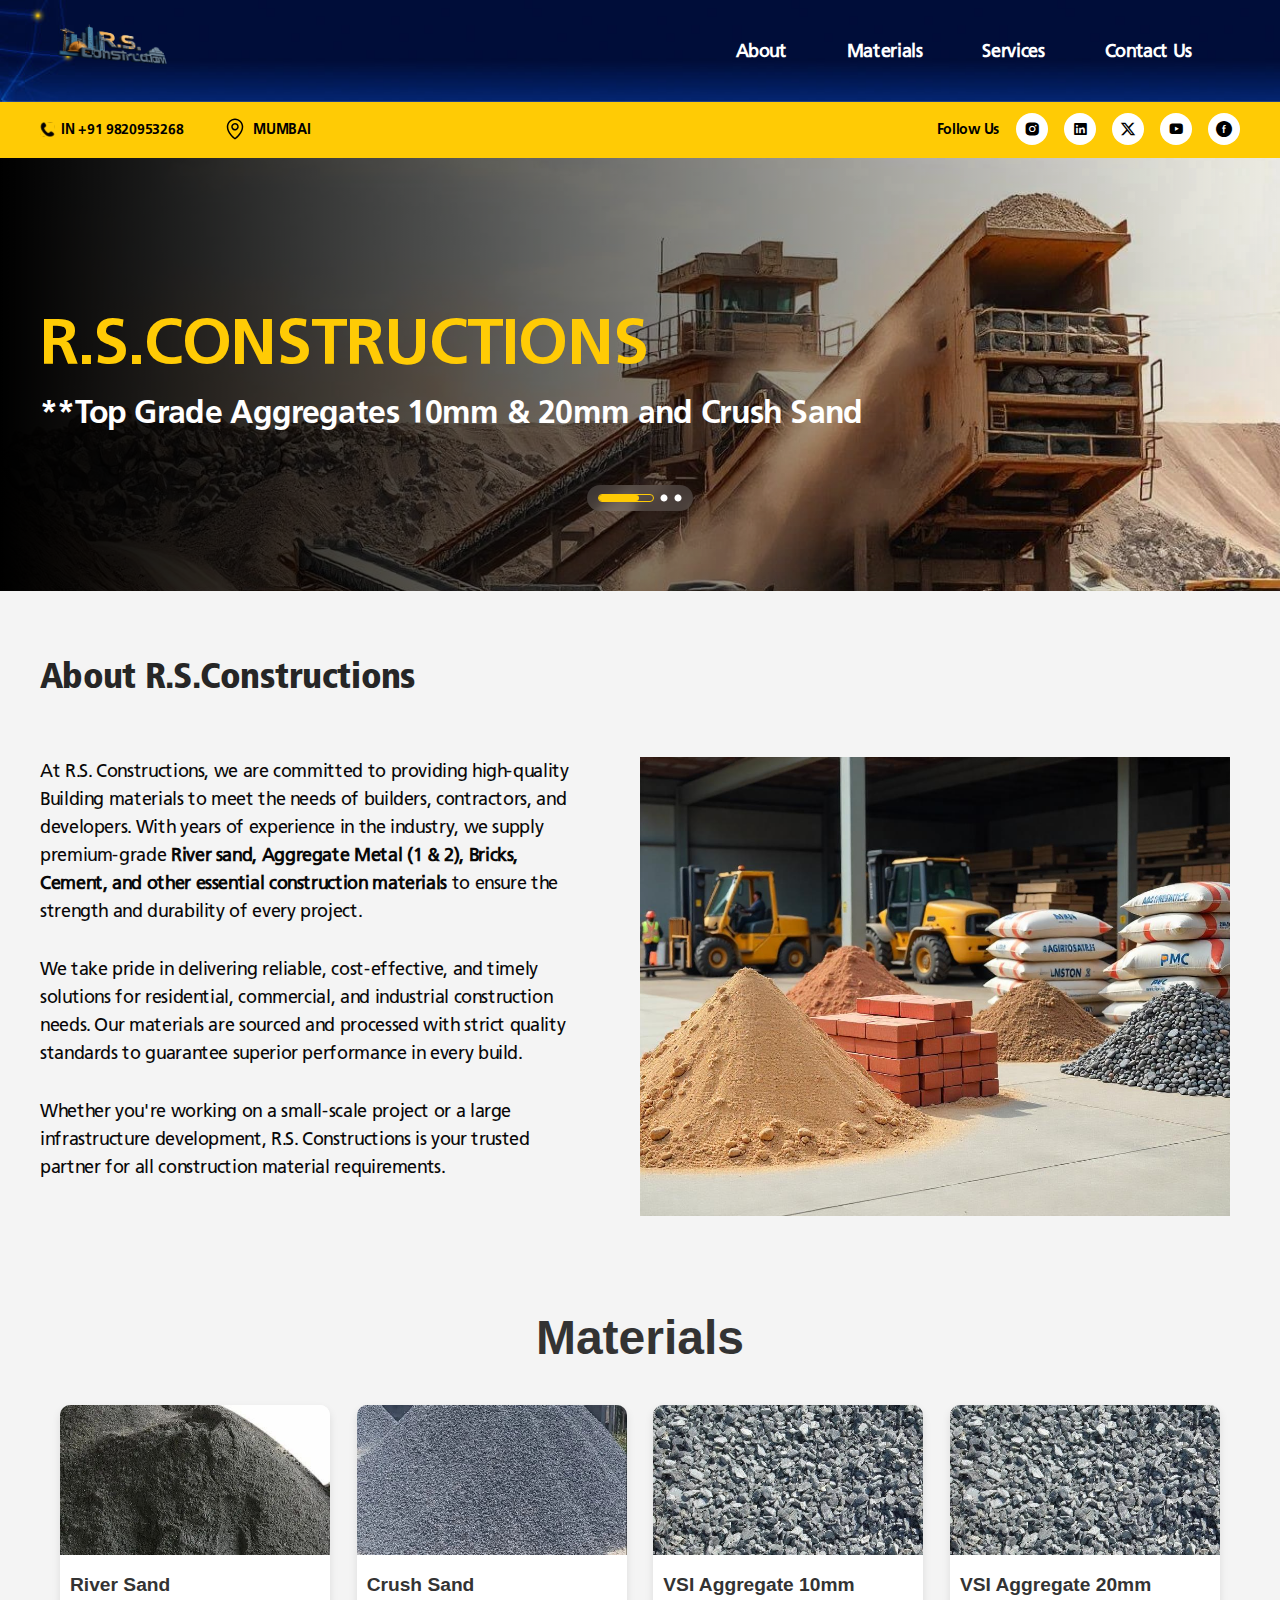
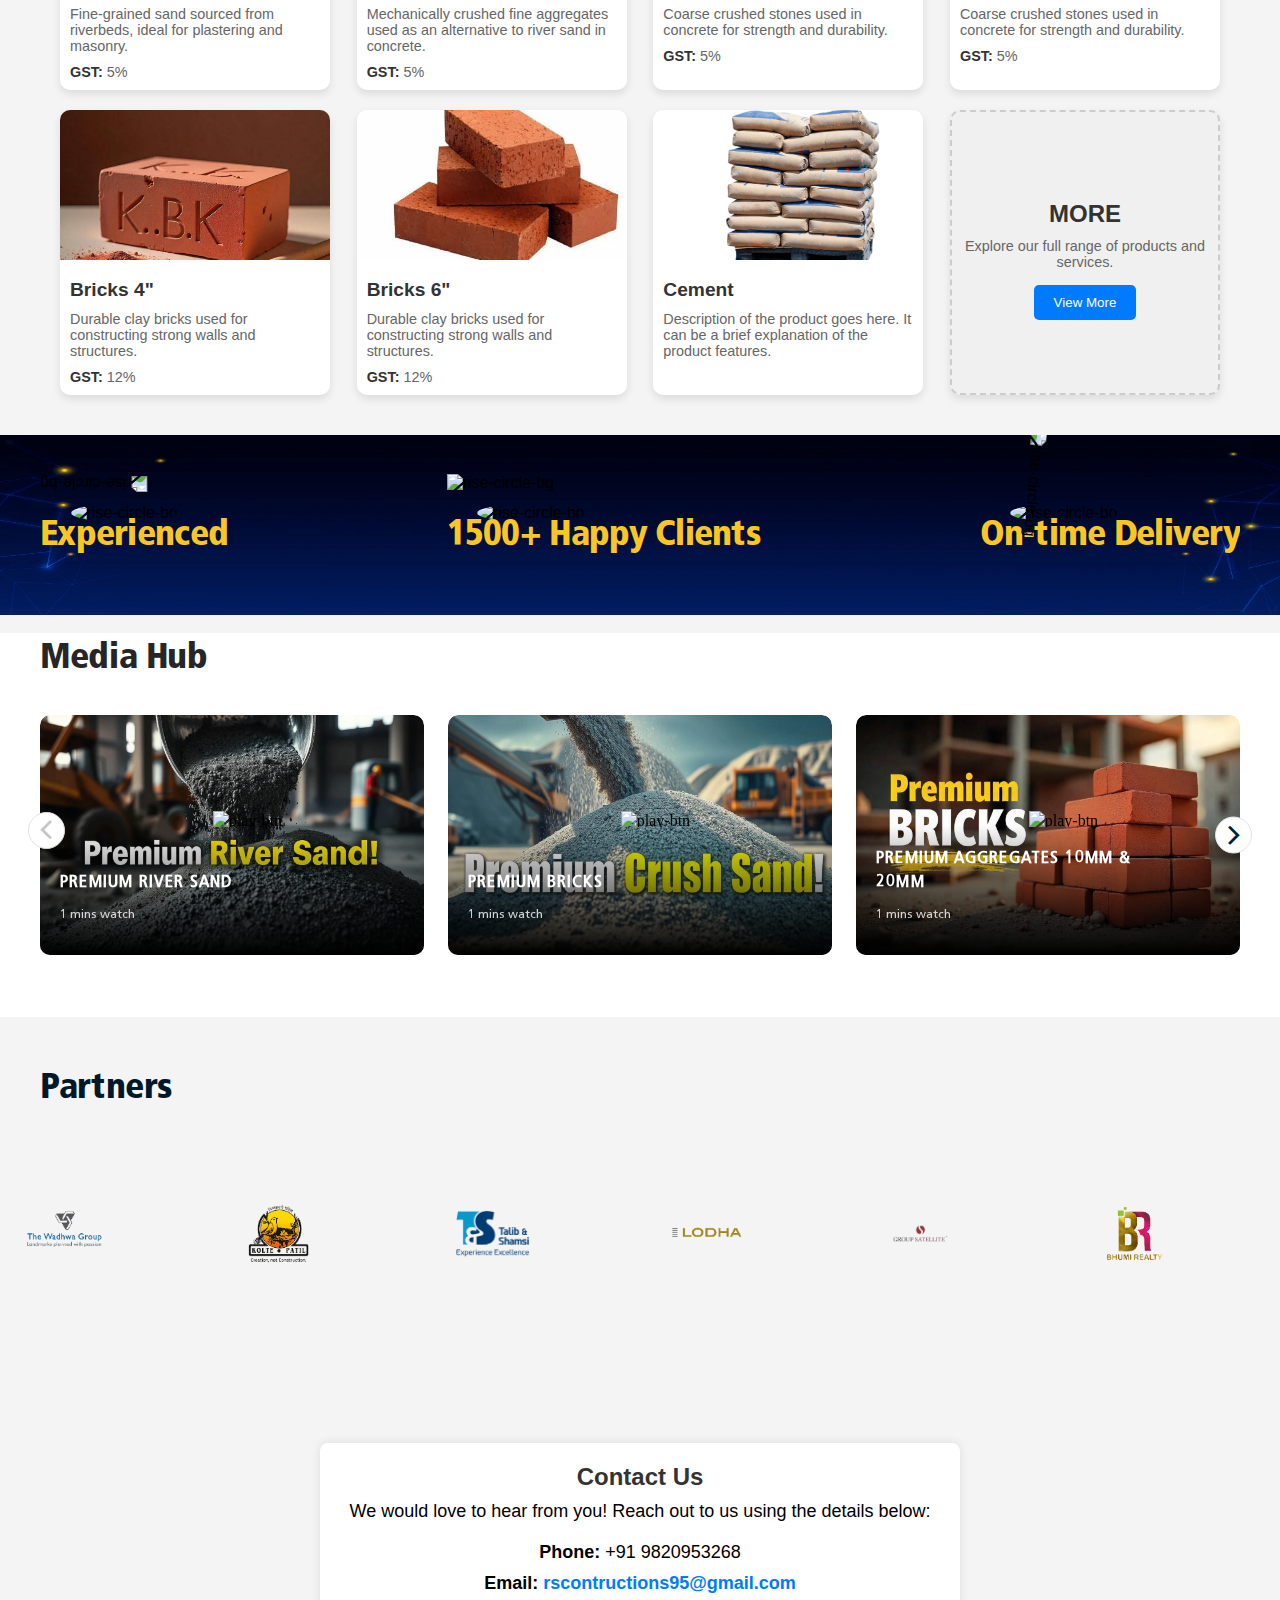
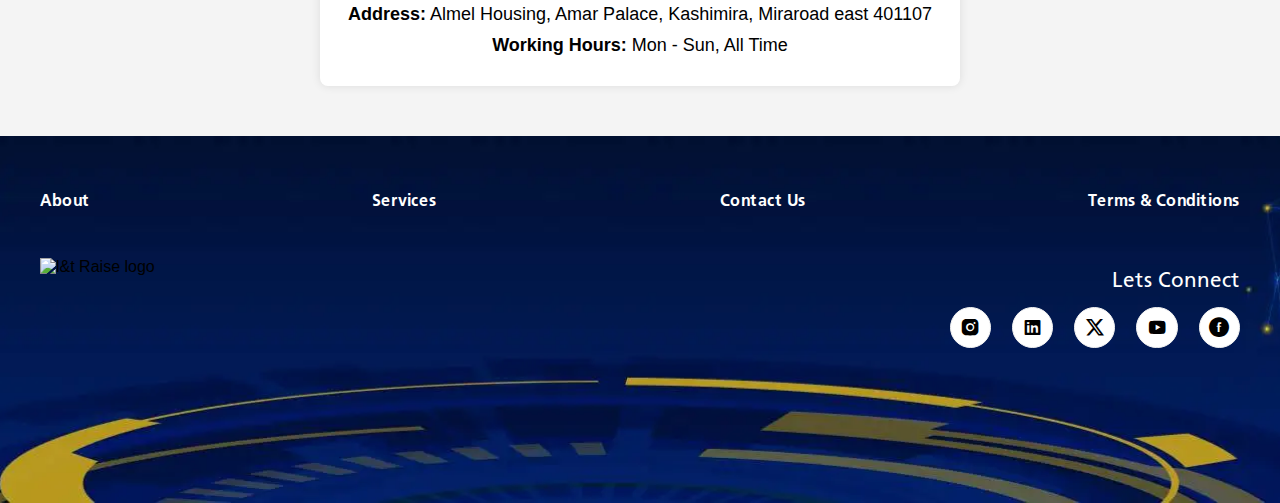
==== index.html @ 1d10976e "rsconstructions" ====
<!DOCTYPE html>
<html lang="en">
	<head>
		<title>R.S.Constructions</title>
		<meta charset="utf-8">
		<meta http-equiv="X-UA-Compatible" content="IE=edge">
		<meta name="description" content="">
		<meta name="keywords">
		<meta name="viewport" content="width=device-width, initial-scale=1">
		<link href="assets/images/rslogo.png" type="image/ico/gif" sizes="16x16" rel="shortcut icon">
		
		<link rel="preload" as="style" href="assets/css/global.css">
		<!-- build:css assets/css/global.css-->
		<link rel="stylesheet" href="assets/css/global.css">
		<!-- endbuild-->
		<!-- build:css assets/css/header.css-->
		<link rel="stylesheet" href="assets/css/header.css">
		<!-- endbuild-->
        <link rel="stylesheet" href="assets/css/product-cards.css">
        <link rel="stylesheet" href="assets/css/news.css">
		<!-- build:css assets/css/floating-link.css-->
		<link rel="stylesheet" href="assets/css/floating-link.css">
		<!-- endbuild-->
		<link rel="preload" as="style" href="assets/css/about-us.css">
		<!-- build:css assets/css/slick.css-->
		<link rel="stylesheet" href="assets/css/slick.css">
		<!-- endbuild-->
		<!-- build:css assets/css/about-us.css-->
		<link rel="stylesheet" href="assets/css/about-us.css">
		<!-- endbuild-->
		<!-- build:css assets/css/footer-counter.css-->
		<link rel="stylesheet" href="assets/css/footer-counter.css">
		<!-- endbuild-->
		<!-- build:css assets/css/developer.css-->
		<link rel="stylesheet" href="assets/css/developer.css">
		<!-- endbuild-->
		<!-- build:css assets/css/footer.css-->
		<link rel="stylesheet" href="assets/css/contact-us.css">

		<link rel="stylesheet" href="assets/css/footer.css">
		<!-- endbuild-->
	</head>
	<body>
		<!-- Start loader -->
		<!-- Start End -->
		<header>
			<div class="header-bottom">
				<div class="container"> 
					<div class="header-wrapp">     
						<div class="nav-left">
							<div class="hdr-logo">
								<button id="hamburger" type="button"><span></span><span></span><span></span></button>
								<div class="humburger-menu">
									<ul class="menus"> 
										<li class="menu"> <a href="#aboutSection" class="">
												<div class="menu-item">
													<div class="menu-wrap"> <span>About</span></div><span class="icon icon-footerarrow"> </span>
												</div></a></li>
										<li class="menu"> <a href="#materialSection" class="">
												<div class="menu-item">
													<div class="menu-wrap"> <span>Materials</span></div><span class="icon icon-footerarrow"> </span>
												</div></a></li>
										<li class="menu"> <a href="#servicesSection" class="">
												<div class="menu-item">
													<div class="menu-wrap"> <span>Services </span></div><span class="icon icon-footerarrow"> </span>
												</div></a></li>
										
									</ul>
									<!-- <div class="bottom-nav-link">
										<div class="bottom-navlink-wrap"><a href="javascript:void(0)" class="icon-link ">
												<div class="icon-content"> 
													<div class="icon"><img src="" data-src="assets/images/register.png" width="32" height="32" alt="nav-icon" class="lazy"></div>
													<p class="text">Register  </p>
												</div></a><a href="javascript:void(0)" class="icon-link ">
												<div class="icon-content">
													<div class="icon"><img src="" data-src="assets/images/agenda.png" width="32" height="32" alt="nav-icon" class="lazy"></div>
													<p class="text">Agenda   </p>
												</div></a><a href="javascript:void(0)" class="icon-link ">
												<div class="icon-content">
													<div class="icon"><img src="" data-src="assets/images/nav-icon3.svg" width="32" height="32" alt="nav-icon" class="lazy"></div>
													<p class="text">Speakers  </p>
												</div></a></div>
									</div> -->
								</div><a href="/home" class="logo-wrapp"><img src="assets/images/rslogo.png" alt="raise 24 logo" width="148" height="70" class="logo"></a>
							</div>
						</div>
						<nav class="nav-primary">
							<ul class="nav-list">
								<li class="nav-item"><a href="#aboutSection" title="About" class="nav-link ">About </a></li>
								<li class="nav-item"><a href="#materialSection" title="Materials" class="nav-link ">Materials</a></li>
								<li class="nav-item"><a href="#servicesSection" title="Speakers" class="nav-link ">Services</a></li>
								<li class="nav-item"><a href="#contactUs" title="Contact-us" class="nav-link ">Contact Us</a></li>
							</ul>
						</nav>
					</div>
				</div>
			</div>
		</header>
		<div id="overlay" class="overlay"></div>
		<!-- Start main content-->
		<div class="pageWrapper about-us">
			<section class="date-location-sec"> 
				<div class="container"> 
					<div class="date-map-head">
						<div class="date-map-wrapper">
							<div class="date-card"> <img src="" data-src="assets/images/call.svg" alt="call" width="15" height="15" loading="lazy" class="call-icon lazy">
								<p class="sub-txt">IN +91 9820953268</p>
							</div>
							<div class="map-card"> <img src="" data-src="assets/images/map-icon.svg" alt="map" width="24" height="24" loading="lazy" class="map-icon lazy">
								<p class="sub-txt">MUMBAI</p>
							</div>
						</div>
						<div class="social-icons"> 
							<div class="social-title">Follow Us </div><a href="https://www.instagram.com/rs_constructions95?igsh=MXQ0bHVjYTkxM21wag==" target="_blank" class="icon-card"> <span class="icon icon-instagram"></span></a><a href="http://www.linkedin.com/in/%20rs-constructions955" target="_blank" class="icon-card"> <span class="icon icon-linkedin"></span></a><a href="https://x.com/RSConstructio95" target="_blank" class="icon-card"> <span class="icon icon-twitter"></span></a><a href="https://www.youtube.com/@RSConstructions-x2f" target="_blank" class="icon-card"> <span class="icon icon-youtube"></span></a><a href="https://www.facebook.com/profile.php?id=61572530949797" target="_blank" class="icon-card"> <span class="icon icon-facebook"></span></a>
						</div>
					</div>
				</div>
			</section>
			<section class="home-banner about-banner">
				<div class="slider aboutus-banner-slider">
					<div class="banner-slide">
						<div class="container content_banner">
							<div class="banner_wrapper">
								<div class="banner-text_wrap"> 
									<h1 class="banner-title"><span>R.S.CONSTRUCTIONS</span></h1>
									<p class="banner_text">**Top Grade Aggregates 10mm &amp; 20mm and Crush Sand</p>
								</div>
							</div>
						</div>
						<picture>
							<source type="image/webp" media="(max-width:580px)" srcset="assets/images/banner-cs.webp, assets/images/banner-cs.jpg">
							<source type="image/webp" media="(max-width:991px)" srcset="assets/images/banner-cs.webp , assets/images/banner-cs.jpg">
							<source type="image/webp" media="(max-width:1024px)" srcset="assets/images/banner-cs.webp , assets/images/banner-cs.jpg">
							<source type="image/webp" srcset="assets/images/banner-cs.webp, assets/images/banner-cs.jpg"><img data-src="assets/images/banner-cs.jpg" src="" alt="About us banner" fetchpriority="high" width="1920" height="438" class="lazy">
						</picture>
						<div class="banner-overlay"></div>
					</div>
					<div class="banner-slide">
						<div class="container content_banner">
							<div class="banner_wrapper">
								<div class="banner-text_wrap"> 
									<h1 class="banner-title"><span>R.S.CONSTRUCTIONS</span></h1>
									<p class="banner_text">**Top Grade Bricks</p>
								</div>
							</div>
						</div>
						<picture>
							<source type="image/webp" media="(max-width:580px)" srcset="assets/images/banner-brick.webp, assets/images/banner-brick.jpg">
							<source type="image/webp" media="(max-width:991px)" srcset="assets/images/banner-brick.webp , assets/images/banner-brick.jpg">
							<source type="image/webp" media="(max-width:1024px)" srcset="assets/images/banner-brick.webp , assets/images/banner-brick.jpg">
							<source type="image/webp" srcset="assets/images/banner-brick.webp, assets/images/banner-brick.jpg"><img data-src="assets/images/banner-brick.jpg" src="" alt="About us banner" fetchpriority="high" width="1920" height="438" class="lazy">
						</picture>
						<div class="banner-overlay"></div>
					</div>
                    <div class="banner-slide">
						<div class="container content_banner">
							<div class="banner_wrapper">
								<div class="banner-text_wrap"> 
									<h1 class="banner-title"><span>R.S.CONSTRUCTIONS</span></h1>
									<p class="banner_text">**Top Grade River Sand</p>
								</div>
							</div>
						</div>
						<picture>
							<source type="image/webp" media="(max-width:580px)" srcset="assets/images/banner-rs.webp, assets/images/banner-rs.jpg">
							<source type="image/webp" media="(max-width:991px)" srcset="assets/images/banner-rs.webp , assets/images/banner-rs.jpg">
							<source type="image/webp" media="(max-width:1024px)" srcset="assets/images/banner-rs.webp , assets/images/banner-rs.jpg">
							<source type="image/webp" srcset="assets/images/banner-rs.webp, assets/images/banner-rs.jpg"><img data-src="assets/images/banner-rs.jpg" src="" alt="About us banner" fetchpriority="high" width="1920" height="438" class="lazy">
						</picture>
						<div class="banner-overlay"></div>
					</div>
				</div>
			</section>
			<section class="about-rise-sec" id="aboutSection"> 
				<div class="container">
					<div class="about-raise-wrapper"> 
						<div class="heading-txt"> 
							<h2>About R.S.Constructions</h2>
						</div>
						<div class="about-raise-card">
							<div class="content"> 
								<p class="sub-text">At R.S. Constructions, we are committed to providing high-quality Building materials to meet the needs of builders, contractors, and developers. With years of experience in the industry, we supply premium-grade <b>River sand, Aggregate Metal (1 & 2), Bricks, Cement, and other essential construction materials</b> to ensure the strength and durability of every project. </p>
								<p class="sub-text">We take pride in delivering reliable, cost-effective, and timely solutions for residential, commercial, and industrial construction needs. Our materials are sourced and processed with strict quality standards to guarantee superior performance in every build.</p>
                                <p class="sub-text">Whether you're working on a small-scale project or a large infrastructure development, R.S. Constructions is your trusted partner for all construction material requirements.</p>
							</div>
							<div class="about-raise-img"> <img data-src="assets/images/aboutimg.jpg" src="" loading="lazy" alt="about-raise" width="590" height="326" class="lazy about-rise-img"></div>
						</div>
					</div>
				</div>
			</section>
            <div class="heading-txt" id="materialSection"> 
                <h2>Materials</h2>
            </div>
            <section class="product-container">
                <!-- Card 1 -->
                <div class="card">
                  <img src="assets/images/rs.jpeg" alt="Product Image">
                  <h3>River Sand</h3>
                  <p>Fine-grained sand sourced from riverbeds, ideal for plastering and masonry.</p>
                  <p><strong>GST:</strong> 5%</p>
                </div>
            
                <!-- Card 2 -->
                <div class="card">
                  <img src="assets/images/cs.jpeg" alt="Product Image">
                  <h3>Crush Sand</h3>
                  <p>Mechanically crushed fine aggregates used as an alternative to river sand in concrete.</p>
                  <p><strong>GST:</strong> 5%</p>
                </div>
            
                <!-- Repeat for 12 cards -->
                <!-- Card 3 to Card 12 -->
                <!-- Example for Card 3 -->
                <div class="card">
                  <img src="assets/images/metal.jpeg" alt="Product Image">
                  <h3>VSI Aggregate 10mm</h3>
                  <p>Coarse crushed stones used in concrete for strength and durability.</p>
                  <p><strong>GST:</strong> 5%</p>
                </div>
                <div class="card">
                    <img src="assets/images/metal.jpeg" alt="Product Image">
                    <h3>VSI Aggregate 20mm</h3>
                    <p>Coarse crushed stones used in concrete for strength and durability.</p>
                    <p><strong>GST:</strong> 5%</p>
                  </div>
                <div class="card">
                    <img src="assets/images/bricks.jpg" alt="Product Image">
                    <h3>Bricks 4"</h3>
                    <p>Durable clay bricks used for constructing strong walls and structures.</p>
                    <p><strong>GST:</strong> 12%</p>
                  </div>
                  <div class="card">
                    <img src="assets/images/brick.jpeg" alt="Product Image">
                    <h3>Bricks 6"</h3>
                    <p>Durable clay bricks used for constructing strong walls and structures.</p>
                    <p><strong>GST:</strong> 12%</p>
                  </div>
              
                  <!-- Card 2 -->
                  <div class="card">
                    <img src="assets/images/cement.png" alt="Product Image">
                    <h3>Cement</h3>
                    <p>Description of the product goes here. It can be a brief explanation of the product features.</p>
                    <!-- <p><strong>GST:</strong> 12%</p> -->
                  </div>
              
                  <!-- Repeat for 12 cards -->
                  <!-- Card 3 to Card 12 -->
                  <!-- Example for Card 3 -->
                  <div class="card more-card">
                    <div class="more-content">
                      <h3>MORE</h3>
                      <p>Explore our full range of products and services.</p>
                      <button id="viewMoreBtn">View More</button>
                    </div>
                  </div>
                  <div id="productModal" class="modal">
                    <div class="modal-content">
                      <span class="close">&times;</span>
                      <h2>All Products</h2>
                      <ul id="productList">
                        <!-- Product names and descriptions will be added here dynamically -->
                      </ul>
                    </div>
                  </div>
            
                <!-- Add more cards here -->
              </section>
			<section class="rise-circle-sec" id="servicesSection">
				<div class="sec-img">
					<picture>
						<source type="image/webp" media="(max-width:767px)" srcset="assets/images/rise-circle-bg-mobile.webp, assets/images/rise-circle-bg-mobile.jpg">
						<source type="image/webp" media="(max-width:1440px)" srcset="assets/images/rise-circle-bg.webp, assets/images/rise-circle-bg.jpg"><img src="" data-src="assets/images/rise-circle-bg.jpg" loading="lazy" alt="rise-circle-bg" width="1920" height="435" class="lazy sec-bg-img">
					</picture>
					<div class="container"> 
						<div class="rise-circle-wrapper"> 
							<div class="circle-card">
								<div class="bg-circle"><img src="" data-src="assets/images/circle-img-bg.png" loading="lazy" alt="rise-circle-bg" width="271" height="272" class="lazy circle-img-bg">
									<div class="circle-img"><img src="" data-src="assets/images/30.jpg" loading="lazy" alt="rise-circle-bg" width="211" height="210" class="lazy circle-inner-img"></div>
								</div>
								<h3 class="circle-title">Experienced</h3>
							</div>
                            <div class="circle-card">
								<div class="bg-circle"><img src="" data-src="assets/images/circle-img-bg.png" loading="lazy" alt="rise-circle-bg" width="271" height="272" class="lazy circle-img-bg">
									<div class="circle-img"><img src="" data-src="assets/images/happy-clients.jpg" loading="lazy" alt="rise-circle-bg" width="211" height="210" class="lazy circle-inner-img"></div>
								</div>
								<h3 class="circle-title">1500+ Happy Clients</h3>
							</div>
							<div class="circle-card">
								<div class="bg-circle"><img src="" data-src="assets/images/circle-img-bg.png" loading="lazy" alt="rise-circle-bg" width="271" height="272" class="lazy circle-img-bg">
									<div class="circle-img"><img src="" data-src="assets/images/on-time-delivery.jpg" loading="lazy" alt="rise-circle-bg" width="211" height="210" class="lazy circle-inner-img"></div>
								</div>
								<h3 class="circle-title">On-time Delivery</h3>
							</div>
						</div>
					</div>
				</div>
			</section><br>
            <section class="better-future"> 
				<div class="container"> 
					<div class="blogs">
						<div class="tabs-container js-tabs grayblack-tabs">
							<div class="main-title-wrap"> 
								<h2 tabIndex="0" class="heading2">Media Hub</h2>
							</div>
							<div class="aboutus-tab-contents">
								<div class="blogs-wrap articleSlider customearrow better-slider"><a href="javascript:void(0)" data-target="videopopup" data-vidurl="https://www.youtube.com/embed/RofehiU6psA" title="PRESS RELEAS" class="blogs-card videoopenPopup js_popup-link">
										<div class="img-wrap">
											<div class="icon-play"> <img src="" data-src="assets/images/play-btn.png" loading="lazy" alt="play-btn" class="lazy"></div>
											<picture>
												<source type="image/webp" media="(max-width:767px)" srcset="assets/images/prs.webp , assets/images/prs.jpg">
												<source type="image/webp" srcset="assets/images/prs.webp, assets/images/prs.jpg"><img src="" data-src="assets/images/prs.webp" alt="river sand" width="384" height="240" class="bg-img lazy">
											</picture>
										</div>
										<div class="blog-content">
											<h3 tabIndex="0" class="card-title"> PREMIUM RIVER SAND</h3>
											<p tabIndex="0" class="card-profile-time">1 mins watch</p>
										</div>
										<div class="future-overlay"></div></a><a href="javascript:void(0)" data-target="videopopup" data-vidurl="https://www.youtube.com/embed/IxjDv6cDIhA" class="blogs-card videoopenPopup js_popup-link">
										<div class="img-wrap">
											<div class="icon-play"> <img src="" data-src="assets/images/play-btn.png" loading="lazy" alt="play-btn" class="lazy"></div>
											<picture>
												<source type="image/webp" media="(max-width:767px)" srcset="assets/images/pcsand.webp , assets/images/pcsand.jpg">
												<source type="image/webp" srcset="assets/images/pcsand.webp, assets/images/pcsand.jpg"><img src="" data-src="assets/images/pcsand.webp" alt="cs" width="384" height="240" class="bg-img lazy">
											</picture>
										</div>
										<div class="blog-content">
											<h3 tabIndex="0" class="card-title"> PREMIUM BRICKS</h3>
											<p tabIndex="0" class="card-profile-time">1 mins watch </p>
										</div>
										<div class="future-overlay"></div></a><a href="javascript:void(0)" data-target="videopopup" data-vidurl="https://www.youtube.com/embed/YHPMVh0h49A" class="blogs-card videoopenPopup js_popup-link">
										<div class="img-wrap">
											<div class="icon-play"> <img src="" data-src="assets/images/play-btn.png" loading="lazy" alt="play-btn" class="lazy"></div>
											<picture>
												<source type="image/webp" media="(max-width:767px)" srcset="assets/images/pbricks.webp , assets/images/pbricks.jpg">
												<source type="image/webp" srcset="assets/images/pbricks.webp, assets/images/pbricks.jpg"><img src="" data-src="assets/images/pbricks.webp" alt="bricks" width="384" height="240" class="bg-img lazy">
											</picture>
										</div>
										<div class="blog-content">
											<h3 tabIndex="0" class="card-title">PREMIUM AGGREGATES 10MM & 20MM</h3>
											<p tabIndex="0" class="card-profile-time">1 mins watch</p>
										</div>
										<div class="future-overlay"></div></a><a href="javascript:void(0)" data-target="videopopup" data-vidurl="https://www.youtube.com/embed/X3WHCDurcP0" class="blogs-card videoopenPopup js_popup-link">
										<div class="img-wrap">
											<div class="icon-play"> <img src="" data-src="assets/images/play-btn.png" loading="lazy" alt="play-btn" class="lazy"></div>
											<picture>
												<source type="image/webp" media="(max-width:767px)" srcset="assets/images/metal12.webp , assets/images/metal12.jpg">
												<source media="(max-width:991px)" srcset="assets/images/metal12.webp, assets/images/metal12.jpg"><img src="" data-src="assets/images/metal12.webp" alt="metal" width="384" height="240" class="bg-img lazy">
											</picture>
										</div>
										<div class="blog-content">
											<h3 tabIndex="0" class="card-title">PREMIUM AGGREGATES 10MM & 20MM</h3>
											<p tabIndex="0" class="card-profile-time">1 mins watch</p>
										</div>
										<div class="future-overlay"></div></a><a href="javascript:void(0)" data-target="videopopup" data-vidurl="https://www.youtube.com/embed/RNppb_Sw8AI" class="blogs-card videoopenPopup js_popup-link">
										<div class="img-wrap">
											<div class="icon-play"> <img src="" data-src="assets/images/play-btn.png" loading="lazy" alt="play-btn" class="lazy"></div>
											<picture>
												<source type="image/webp" media="(max-width:767px)" srcset="assets/images/pcement.webp , assets/images/pcement.jpg">
												<source media="(max-width:991px)" srcset="assets/images/pcement.webp, assets/images/pcement.jpg"><img src="" data-src="assets/images/pcement.webp" alt="cement img" width="384" height="240" class="bg-img lazy">
											</picture>
										</div>
										<div class="blog-content">
											<h3 tabIndex="0" class="card-title">PREMIUM CEMENTS</h3>
											<p tabIndex="0" class="card-profile-time">1 mins watch</p>
										</div>
										<div class="future-overlay"></div></a></div>
							</div>
						</div>
					</div>
				</div>
                <div id="videopopup" class="videopopup popup">
				<div class="popup-wrap"><a href="javascript:void(0)" class="close-btn close-popup"><img src="assets/images/close.png" alt="close" width="34" height="33"></a>
					<iframe id="youtubeVideo" width="auto" height="auto" src="" title="ET Now Earnings With ET Now, April 2021 | Mr Dinanath Dubhashi - MD &amp; CEO, L&amp;T Finance Holdings Ltd" frameborder="0" allow="accelerometer; autoplay; clipboard-write; encrypted-media; gyroscope; picture-in-picture; web-share" referrerpolicy="strict-origin-when-cross-origin" allowfullscreen></iframe>
				</div>
				</div>
				<div class="popup-overlay"></div>
			</section>
			<section class="patner-sec"> 
				<div class="container"> 
					<h2 class="heading2">Partners</h2>
				</div>
				<div id="about-patner-slider" class="patner-logo"><img src="assets/images/wadhwa.png" alt="rise-patner-logo" class="img-card"><img src="assets/images/kolte.png" alt="rise-patner-logo" class="img-card"><img src="assets/images/talib.png" alt="rise-patner-logo" class="img-card"><img src="assets/images/lodha.png" alt="rise-patner-logo" class="img-card"><img src="assets/images/groupsatellite.png" alt="rise-patner-logo" class="img-card"><img src="assets/images/bhumi.png" alt="rise-patner-logo" class="img-card"><img src="assets/images/sobha.png" alt="rise-patner-logo" class="img-card"><img src="assets/images/mahindra.png" alt="rise-patner-logo" class="img-card"></div>
			</section>
			
		</div>
		<div class="contact-section" id="contactUs">
			<h2>Contact Us</h2>
			<p>We would love to hear from you! Reach out to us using the details below:</p>
		
			<div class="contact-info">
				<p><strong>Phone:</strong> +91 9820953268</p>
				<p><strong>Email:</strong> <a href="mailto:rscontructions95@gmail.com">rscontructions95@gmail.com</a></p>
				<p><strong>Address:</strong> Almel Housing, Amar Palace, Kashimira, Miraroad east 401107</p>
				<p><strong>Working Hours:</strong> Mon - Sun, All Time</p>
			</div>
		</div>
		<!-- End main content-->
		<footer class="footer">
			<picture>
				<source type="image/webp" media="(max-width:767px)" srcset="assets/images/Footer.webp, assets/images/Footer.jpg">
				<source type="image/webp" media="(max-width:1440px)" srcset="assets/images/footer-bg.webp, assets/images/footer-bg.jpg"><img src="" data-src="assets/images/footer-bg.jpg" loading="lazy" alt="rise-circle-bg" width="1920" height="367" class="lazy footer-bg-img">
			</picture>
			<div class="container">
				<div class="footer-container">
					<div class="mobile-logo-wrapper"><img src="" data-src="assets/images/rslogo.png" alt="rslogo" loading="lazy" class="raise-logo-mobile lazy"></div>
					<div class="footer-section"><a href="#aboutSection" class="list-title ">About</a></div>
					<!-- <div class="footer-section"><a href="#" class="list-title ">Agenda</a></div> -->
					<div class="footer-section"><a href="#servicesSection" class="list-title ">Services</a></div>
					<div class="footer-section"><a href="#contactUs" class="list-title ">Contact Us</a></div>
					<div class="footer-section"><a href="javascript:void(0)" class="list-title ">Terms &amp; Conditions</a></div>
				</div>
				<div class="footer-container logo-social-icons">
					<div class="logo-wrapper"><img src="" data-src="assets/images/rslogo.png" alt="l&amp;t Raise logo" loading="lazy" class="raise-logo lazy" height="230" width="300"></div>
					<div class="social-media-wrap">
						<h4 class="media-wrap-head">Lets Connect</h4>
						<div class="social-icons"><a href="https://www.instagram.com/rs_constructions95?igsh=MXQ0bHVjYTkxM21wag==" target="_blank"><span class="icon icon-instagram"></span></a><a href="http://www.linkedin.com/in/%20rs-constructions955" target="_blank"><span class="icon icon-linkedin"></span></a><a href="https://x.com/RSConstructio95" target="_blank"><span class="icon icon-twitter"></span></a><a href="https://www.youtube.com/@RSConstructions-x2f" target="_blank"><span class="icon icon-youtube"></span></a><a href="https://www.facebook.com/profile.php?id=61572530949797" target="_blank"><span class="icon icon-facebook"></span></a></div>
					</div>
				</div>
			</div>
		</footer>
		<!-- Start footer scripts-->
		<!-- build:js assets/js/vendor/jquery-3.7.1.min.js-->
		<script src="assets/js/vendor/jquery-3.7.1.min.js"></script>
		<!--endbuild-->
		<!-- build:js assets/js/vendor/slick.js"-->
		<script defer src="assets/js/vendor/slick.js"></script>
		<!--endbuild-->
		<!-- build:js assets/js/global.js"-->
		<script defer src="assets/js/global.js"></script>
		<!--endbuild-->
        <script defer src="assets/js/news.js"></script>
		
		<!--build:js assets/js/about-us.js-->
		<script src="assets/js/about-us.js" defer></script>
        <script src="assets/js/product-script.js"></script>
		<!--endbuild-->
		<!-- End footer scripts-->
	</body>
</html>
---- assets/css/global.css ----
@font-face{font-family:"Frutiger LT Pro 57 Condensed";src:url(../fonts/FrutigerLTPro-Condensed.eot);src:url(../fonts/FrutigerLTPro-Condensed.eot?#iefix) format("embedded-opentype"),url(../fonts/FrutigerLTPro-Condensed.woff2) format("woff2"),url(../fonts/FrutigerLTPro-Condensed.woff) format("woff"),url(../fonts/FrutigerLTPro-Condensed.ttf) format("truetype"),url(../fonts/FrutigerLTPro-Condensed.svg#FrutigerLTPro-Condensed) format("svg");font-weight:400;font-style:normal;font-display:swap}@font-face{font-family:"Frutiger LT Pro 57 Condensed 800";src:url(../fonts/FrutigerLTPro-BlackCn.eot);src:url(../fonts/FrutigerLTPro-BlackCn.eot?#iefix) format("embedded-opentype"),url(../fonts/FrutigerLTPro-BlackCn.woff2) format("woff2"),url(../fonts/FrutigerLTPro-BlackCn.woff) format("woff"),url(../fonts/FrutigerLTPro-BlackCn.ttf) format("truetype"),url(../fonts/FrutigerLTPro-BlackCn.svg#FrutigerLTPro-BlackCn) format("svg");font-weight:800;font-style:normal;font-display:swap}@font-face{font-family:"Frutiger LT Pro 57 Condensed 700";src:url(../fonts/FrutigerLTPro-Condensed.eot);src:url(../fonts/FrutigerLTPro-Condensed.eot?#iefix) format("embedded-opentype"),url(../fonts/FrutigerLTPro-Condensed.woff2) format("woff2"),url(../fonts/FrutigerLTPro-Condensed.woff) format("woff"),url(../fonts/FrutigerLTPro-Condensed.ttf) format("truetype"),url(../fonts/FrutigerLTPro-Condensed.svg#FrutigerLTPro-Condensed) format("svg");font-weight:700;font-style:normal;font-display:swap}@font-face{font-family:"Frutiger LT Pro 45";src:url(../fonts/FrutigerLTPro-Bold.eot);src:url(../fonts/FrutigerLTPro-Bold.eot?#iefix) format("embedded-opentype"),url(../fonts/FrutigerLTPro-Bold.woff2) format("woff2"),url(../fonts/FrutigerLTPro-Bold.woff) format("woff"),url(../fonts/FrutigerLTPro-Bold.ttf) format("truetype"),url(../fonts/FrutigerLTPro-Bold.svg#FrutigerLTPro-Bold) format("svg");font-weight:700;font-style:normal;font-display:swap}@font-face{font-family:"Frutiger LT Pro 55 Roman";src:url(../fonts/FrutigerLTPro-Black.eot);src:url(../fonts/FrutigerLTPro-Black.eot?#iefix) format("embedded-opentype"),url(../fonts/FrutigerLTPro-Black.woff2) format("woff2"),url(../fonts/FrutigerLTPro-Black.woff) format("woff"),url(../fonts/FrutigerLTPro-Black.ttf) format("truetype"),url(../fonts/FrutigerLTPro-Black.svg#FrutigerLTPro-Black) format("svg");font-weight:800;font-style:normal;font-display:swap}@font-face{font-family:"Frutiger LT Pro 55 Roman normal";src:url(../fonts/FrutigerLTPro-Roman.eot);src:url(../fonts/FrutigerLTPro-Roman.eot?#iefix) format("embedded-opentype"),url(../fonts/FrutigerLTPro-Roman.woff2) format("woff2"),url(../fonts/FrutigerLTPro-Roman.woff) format("woff"),url(../fonts/FrutigerLTPro-Roman.ttf) format("truetype"),url(../fonts/FrutigerLTPro-Roman.svg#FrutigerLTPro-Roman) format("svg");font-weight:400;font-style:normal;font-display:swap}@font-face{font-family:Digital-7;src:url(../fonts/Digital-7.eot);src:url(../fonts/Digital-7.eot?#iefix) format("embedded-opentype"),url(../fonts/Digital-7.woff2) format("woff2"),url(../fonts/Digital-7.woff) format("woff"),url(../fonts/Digital-7.ttf) format("truetype"),url(../fonts/Digital-7.svg#Digital-7) format("svg");font-weight:400;font-style:normal;font-display:swap}@font-face{font-family:icomoon;src:url(../fonts/icomoon.eot?idthx0);src:url(../fonts/icomoon.eot?idthx0#iefix) format("embedded-opentype"),url(../fonts/icomoon.woff2?idthx0) format("woff2"),url(../fonts/icomoon.ttf?idthx0) format("truetype"),url(../fonts/icomoon.woff?idthx0) format("woff"),url(../fonts/icomoon.svg?idthx0#icomoon) format("svg");font-weight:400;font-style:normal;font-display:block}[class*=" icon-"],[class^=icon-]{font-family:icomoon!important;speak:never;font-style:normal;font-weight:400;font-variant:normal;text-transform:none;line-height:1;-webkit-font-smoothing:antialiased;-moz-osx-font-smoothing:grayscale}.icon-upload:before{content:"";color:#fff}.icon-voice:before{content:"";color:#007bc9}.icon-pouse .path1:before{content:"";color:#ffeec3}.icon-pouse .path2:before{content:"";margin-left:-1em;color:#262626}.icon-pouse .path3:before{content:"";margin-left:-1em;color:#262626}.icon-download:before{content:"";color:#007bc9}.icon-folder:before{content:"";color:#ffeec3}.icon-recording .path1:before{content:"";color:#ffeec3}.icon-recording .path2:before{content:"";margin-left:-1em;color:#262626}.icon-copy:before{content:"";color:#007bc9}.icon-marker:before{content:""}.icon-Playbutton:before{content:""}.icon-linkrounded:before{content:"";color:#007bc9}.icon-date:before{content:"";color:#00a3da}.icon-time:before{content:"";color:#00a3da}.icon-nationality:before{content:"";color:#02adef}.icon-info:before{content:"";color:#606060}.icon-assamese:before{content:"";color:#f9c623}.icon-gujarati-icon:before{content:"";color:#f9c623}.icon-hindi-icon:before{content:"";color:#f9c623}.icon-kannada-icon:before{content:"";color:#f9c623}.icon-malayalam-icon:before{content:"";color:#f9c623}.icon-marathi-icon:before{content:"";color:#f9c623}.icon-odia-icon:before{content:"";color:#f9c623}.icon-punjabi-icon:before{content:"";color:#f9c623}.icon-tamil-icon:before{content:"";color:#f9c623}.icon-telugu-icon:before{content:"";color:#f9c623}.icon-tullu-icon:before{content:"";color:#f9c623}.icon-voicesearch:before{content:"";color:#7e7e7e}.icon-minus:before{content:"";color:#007bc9}.icon-plus:before{content:""}.icon-facebook:before{content:"";color:#00adef}.icon-instagram:before{content:"";color:#00adef}.icon-linkedin:before{content:"";color:#00adef}.icon-twitter:before{content:"";color:#00adef}.icon-youtube:before{content:"";color:#00adef}.icon-close .path1:before{content:"";color:#fff;opacity:.01}.icon-close .path2:before{content:"";margin-left:-.962890625em;color:#606060}.icon-play .path1:before{content:"";color:#007bc9}.icon-play .path2:before{content:"";margin-left:-1em;color:#fff}.icon-footerarrow:before{content:""}.icon-showicon:before{content:"";color:#007bc9}.icon-home-detailed:before{content:"";color:#7e7e7e}.icon-product:before{content:"";color:#fff}.icon-payment:before{content:""}.icon-navright:before{content:"";color:#007bc9}.icon-slicknext:before{content:"";color:#00a3da}.icon-prevarrow .path1:before{content:"";color:#fff;opacity:.7}.icon-prevarrow .path2:before{content:"";margin-left:-1em;color:#c6c6c6;opacity:.7}.icon-prevarrow .path3:before{content:"";margin-left:-1em;color:none;opacity:.7}.icon-apple:before{content:"";color:#fff}.icon-chat:before{content:"";color:#fff}.icon-calculator:before{content:"";color:#fff}.icon-faq:before{content:"";color:#fff}.icon-location:before{content:"";color:#fff}.icon-playstore .path1:before{content:"";color:#71d0ff}.icon-playstore .path2:before{content:"";margin-left:-1em;color:#a2d471}.icon-playstore .path3:before{content:"";margin-left:-1em;color:#f17171}.icon-playstore .path4:before{content:"";margin-left:-1em;color:#ffc44d}.icon-triangle:before{content:"";color:#19bb33}.icon-dropdown:before{content:""}.icon-linkedin-box-fill:before{content:"";color:#00adef}.icon-search:before{content:""}.heading1{font-family:"Frutiger LT Pro 57 Condensed 800";font-size:56px;font-style:normal;font-weight:800;line-height:59px;letter-spacing:-.01em}.heading2{font-family:"Frutiger LT Pro 57 Condensed 800";font-size:36px;font-style:normal;font-weight:800;line-height:2.75rem;letter-spacing:-.01em;margin-bottom:20px}.heading3{font-family:"Frutiger LT Pro 57 Condensed 800";font-size:22px;font-style:normal;font-weight:800;line-height:normal;letter-spacing:-.01em}.btn{font-family:"Frutiger LT Pro 45";border-radius:.5rem;font-size:1.125rem;line-height:1.0625rem;text-align:center;position:relative;overflow:hidden;display:inline-flex;align-items:center;justify-content:center;line-height:normal;color:#000;cursor:pointer;padding:.8438rem 1.5rem;text-transform:capitalize;white-space:nowrap;letter-spacing:-.36px}.btn .hover-icon{display:inline-block;transition:transform .5s ease-in-out,opacity .5s ease-in-out;opacity:0;transform:translateX(-.75rem);margin-left:.5rem;font-size:.625rem;width:.625rem}.btn:hover .text{transform:translateX(.75rem)}.btn:hover .hover-icon{opacity:1;transform:translateX(0)}.btn:hover .right-icon{transform:translateX(.75rem);opacity:0}.btn-primary{background:#ffcb05;font-weight:800;text-transform:capitalize}.btn-primary:hover{background:#e5bb1b}.btn-primary.disabled{background:#ffe582}.btn-lg{padding:.75rem 1.5rem}.btn-md{padding:.5rem 1.5rem}.btn-sm{padding:.2813rem 1.5rem;font-size:.75rem;line-height:.9081rem}.btn-secondary{background:#000;color:#fff}.btn-secondary:hover{background:#606060}.btn-secondary.disabled{background:#e2e2e2}.btn-primary-outline{border:1px solid #a4a4a4;background:#fff;color:#000}.btn-primary-outline:hover{background:#f6f7f8}.btn-primary-outline:hover.disabled{background:#e2e2e2;color:#c6c6c6}.login-btn{font-size:1rem;font-family:"Frutiger LT Pro 55 Roman normal";padding:.8rem 4rem;background:#ffcb05;color:#000;border-radius:.5rem;font-weight:700;line-height:normal;letter-spacing:-.32px;z-index:3;width:11.75rem}.know-more{width:100%;max-width:148px;text-align:center;padding:10px 1.5rem;border-radius:6px;border:1px solid #9e9e9e;color:#000;font-family:"Frutiger LT Pro 57 Condensed 800";font-size:20px;font-style:normal;font-weight:800;line-height:1.5;letter-spacing:-.4px;background-color:#fff}.know-more:active,.know-more:focus,.know-more:hover{background:#f6f7f8}*{margin:0;padding:0;box-sizing:border-box;outline:0;border:0}:focus-visible{outline:1px solid #000}input[type=range]:focus+.rangeslider .rangeslider__handle{-moz-box-shadow:0 0 3px rgba(0,0,0,.5);-webkit-box-shadow:0 0 3px rgba(0,0,0,.5);box-shadow:0 0 3px rgba(0,0,0,.5);outline:2px solid #ffcb05;background:#fff}body,html{font-family:"Frutiger LT Pro 45";background:#fff;width:100%;font-size:16px;scroll-behavior:smooth}body.noScroll,html.noScroll{overflow:hidden;width:100%}a,button{-webkit-tap-highlight-color:transparent}.container{margin:0 auto;padding-left:16px;padding-right:16px;width:100%;max-width:1232px}ol,ul{list-style:none;padding:0;margin:0}button{background:rgba(0,0,0,0)}a{text-decoration:none;color:inherit;display:inline-block}a:hover{cursor:pointer}.txt-burgundy{color:#ffcb05}.mt-16{margin-top:1rem}.mt-24{margin-top:1.5rem}.mt-32{margin-top:2rem}.mt-40{margin-top:2.5rem}.mb-12{margin-bottom:.75rem}.mb-16{margin-bottom:1rem}.mb-32{margin-bottom:2rem}.mb-24{margin-bottom:1.5rem}.mb-40{margin-bottom:2.5rem}.justify-start{justify-content:start}.accordions{margin:0 auto;max-width:600px}.accordion-container{margin-bottom:20px}.accordion-header{padding:10px 20px;cursor:pointer;background-color:#007bff;color:#fff;border:1px solid #007bff}.accordion-content{display:none;padding:20px;border:1px solid #007bff;border-top:none}.tabs{display:flex;border-bottom:2px solid #ccc}.tab{padding:10px 20px;cursor:pointer;border:1px solid #ccc;border-bottom:none;margin-right:5px}.tab.active{background-color:#f0f0f0;color:#021c5c}.tab-content{display:none;padding:20px;border:1px solid #ccc;border-top:none}.tab-content.active{display:block}.label{display:inline-block;font-size:.48rem;line-height:.9375rem;text-transform:uppercase;letter-spacing:.025rem;padding:.0625rem .3rem;color:#000;background:0 0;border-radius:.25rem}.bg-color1{background:#ffeec3}.bg-color2{background:#b9e1ee}.pageWrapper{padding-top:100px}.pageWrapper.pearl-login{background:#f5f6f7}.pageWrapper.pearl-registration{background:#f5f6f7}.pageWrapper.home{background:#fff}.pageWrapper.landing-prelogin,.pageWrapper.postlogin{background:#f5f6f7}.pageWrapper.careers,.pageWrapper.current-openings,.pageWrapper.dnd,.pageWrapper.faq,.pageWrapper.press-release{background-color:#f6f7f8}.pageWrapper.home-loan{background-color:#f6f7f8}.pageWrapper.aboutus{background:#fff}.slick-dots{width:auto}.slick-disabled{pointer-events:none}.customearrow .slick-prev,.faq-slider .slick-prev{left:-46px;transform:rotate(180deg);margin-top:-23px;background:#fff}.customearrow .slick-next,.faq-slider .slick-next{right:-46px;background:#fff}.customearrow .slick-next,.customearrow .slick-prev,.faq-slider .slick-next,.faq-slider .slick-prev{height:42px;width:42px;border-radius:50%;background:#fff;border:1.8px solid #e2e2e2}.customearrow .slick-next:after,.customearrow .slick-next:before,.customearrow .slick-prev:after,.customearrow .slick-prev:before,.faq-slider .slick-next:after,.faq-slider .slick-next:before,.faq-slider .slick-prev:after,.faq-slider .slick-prev:before{content:""!important;font-family:icomoon!important;color:#011e37}.customearrow .slick-next:focus,.customearrow .slick-next:hover,.customearrow .slick-prev:focus,.customearrow .slick-prev:hover,.faq-slider .slick-next:focus,.faq-slider .slick-next:hover,.faq-slider .slick-prev:focus,.faq-slider .slick-prev:hover{background:#fff}.customearrow .slick-next:focus:after,.customearrow .slick-next:focus:before,.customearrow .slick-next:hover:after,.customearrow .slick-next:hover:before,.customearrow .slick-prev:focus:after,.customearrow .slick-prev:focus:before,.customearrow .slick-prev:hover:after,.customearrow .slick-prev:hover:before,.faq-slider .slick-next:focus:after,.faq-slider .slick-next:focus:before,.faq-slider .slick-next:hover:after,.faq-slider .slick-next:hover:before,.faq-slider .slick-prev:focus:after,.faq-slider .slick-prev:focus:before,.faq-slider .slick-prev:hover:after,.faq-slider .slick-prev:hover:before{color:#011e37}.customearrow .slick-next.slick-disabled:after,.customearrow .slick-next.slick-disabled:before,.customearrow .slick-prev.slick-disabled:after,.customearrow .slick-prev.slick-disabled:before,.faq-slider .slick-next.slick-disabled:after,.faq-slider .slick-next.slick-disabled:before,.faq-slider .slick-prev.slick-disabled:after,.faq-slider .slick-prev.slick-disabled:before{color:#c6c6c6;opacity:1}.popupwrapp{position:fixed;top:0;z-index:9999;width:100%;height:100%;background:rgba(0,0,0,.25);display:flex;justify-content:center;align-items:center;visibility:hidden;opacity:0}.popup .icon-close{font-size:1.875rem;color:#000;font-weight:700}.popup-show{visibility:visible;opacity:1}#overlay-body.show{display:block;position:fixed;top:0;left:0;width:100%;height:100%;z-index:999;transition:opacity .3s;background-color:rgba(0,0,0,.6);backdrop-filter:blur(8px);font-size:.9375rem}.grayblack-tabs ul.tabs{border-bottom:none;width:100%;max-width:9rem;margin-left:auto;margin-right:0;text-align:center;border:0;background:#e2e2e2;border-radius:.25rem}.grayblack-tabs ul.tabs .tab.left::after{left:0}.grayblack-tabs ul.tabs .tab.right::after{left:50%}.grayblack-tabs ul.tabs .tab{display:inline-block;width:50%;padding:.4rem 0;z-index:1;position:relative;cursor:pointer;transition:color .2s;font-size:16px;font-family:"Frutiger LT Pro 55 Roman";line-height:12px;user-select:none;margin-right:0;border:0;transition:.2s linear;color:#484848}.grayblack-tabs ul.tabs .tab a{font-family:"Frutiger LT Pro 55 Roman normal";font-size:11px;text-transform:uppercase}.grayblack-tabs ul.tabs .tab.active{color:#fff;background:#000;border-radius:4px}.grayblack-tabs .tab-contents{margin-bottom:.75rem}.grayblack-tabs .tab-contents .tab-content{border:0;padding:20px 0}.grayblack-tabs .tab-contents .tab-content.show{display:block}.grayblack-tabs .main-title-wrap.flexdiv{display:flex;justify-content:space-between;align-items:center}.overlay{position:fixed;top:0;left:0;width:100%;height:100%;background:rgba(0,0,0,.8);z-index:100;display:none}.icon-close{position:absolute;right:2.25rem;top:2.25rem;display:inline-block;font-family:"Frutiger LT Pro 57 Condensed 800";font-size:21px;color:#000}.slick-loading .slick-list{background:0 0!important}.whiteBg{background:#fff}.pillbtnwrap{margin-bottom:1rem;display:inline-block;white-space:nowrap;overflow:hidden;overflow-x:auto;width:100%}.pillbtnwrap::-webkit-scrollbar-track{background:rgba(0,0,0,0)}.pillbtnwrap::-webkit-scrollbar-thumb{background:rgba(0,0,0,0)}.pillbtnwrap::-webkit-scrollbar{background:rgba(0,0,0,0);height:1px;display:none;-webkit-overflow-scrolling:touch}.pillbtnwrap::-webkit-scrollbar-thumb:hover{background:rgba(0,0,0,0)}.pillbtn{padding:.375rem 1.25rem;font-family:"Frutiger LT Pro 45";border:1px solid #a4a4a4;border-radius:26px;text-transform:uppercase;font-size:.875rem;font-weight:700;background:#fff;cursor:pointer;margin-right:12px;transition:all .2s ease-in-out;color:#333}.pillbtn.active,.pillbtn:hover{background:#00a3da;color:#fff;border:1px solid transparent;outline:0}.no-scroll{overflow:hidden;height:100%}.fy-dropdown{position:relative;width:12.25rem}.fy-dropdown .fy-dropdown-toggle{background:0 0;border:none;font-size:1rem;color:#000;cursor:pointer;display:flex;align-items:center;padding:.5rem;background:#fff;-webkit-border-radius:.25rem;-moz-border-radius:.25rem;border-radius:.25rem;border:.0625rem solid #c6c6c6;justify-content:space-between}.fy-dropdown .fy-dropdown-toggle .selected-option{font-family:"Frutiger LT Pro 45";font-size:.875rem;font-style:normal;font-weight:700;line-height:.875rem;text-transform:capitalize}.fy-dropdown .fy-dropdown-toggle .selected-option .fyearhead{padding-right:.25rem;border-right:.0625rem solid #c6c6c6;font-size:1rem}.fy-dropdown .fy-dropdown-toggle .selected-option .fyear{padding-left:.375rem;font-size:1rem}.fy-dropdown .fy-dropdown-toggle .fy-arrow{transition:all .3s ease}.fy-dropdown .fy-dropdown-toggle .icon-dropdown{font-size:1.5rem}.fy-dropdown .fy-dropdown-menu{display:none;position:absolute;background-color:#fff;width:100%;box-shadow:0 0 16px 0 rgba(32,32,32,.16);-webkit-border-radius:.25rem;-moz-border-radius:.25rem;border-radius:.25rem;padding:.5rem;z-index:3;right:1rem;left:0;top:2.8rem}.fy-dropdown .fy-dropdown-menu .fy-dropdown-item{padding:.75rem;text-decoration:none;color:#0a0a0a;display:block;color:#7e7e7e;font-family:"Frutiger LT Pro 55 Roman normal";font-size:.795rem;font-weight:400;line-height:1.5rem;cursor:pointer}.fy-dropdown .fy-dropdown-menu .fy-dropdown-item:hover{background:#e5f7fd;-webkit-border-radius:.25rem;-moz-border-radius:.25rem;border-radius:.25rem;color:#000}.fy-dropdown .fy-dropdown-menu .fy-dropdown-item:hover .fyearhead{border-right:.0625rem solid #000}.fy-dropdown .fy-dropdown-menu .fy-dropdown-item .fyearhead{padding-right:.25rem;border-right:.0625rem solid #c6c6c6}.fy-dropdown .fy-dropdown-menu .fy-dropdown-item .fyear{padding-left:.375rem}.fy-dropdown .fyearhead{padding-right:.25rem;border-right:.0625rem solid #c6c6c6}.fy-dropdown .fyear{padding-left:.375rem}.fy-dropdown .icon-dropdown{color:#007bc9}.scoller-hide::-webkit-scrollbar-track{background:rgba(0,0,0,0)}.scoller-hide::-webkit-scrollbar-thumb{background:rgba(0,0,0,0)}.scoller-hide::-webkit-scrollbar{background:rgba(0,0,0,0);height:1px;display:none;-webkit-overflow-scrolling:touch}.scoller-hide::-webkit-scrollbar-thumb:hover{background:rgba(0,0,0,0)}.img-overlay{position:relative}.img-overlay::after{content:"";position:absolute;bottom:0;left:0;width:100%;height:100%;background:linear-gradient(180deg,rgba(0,0,0,0) 62.21%,#000 100%);border-radius:.5rem}.certifications .btn-wrap{text-align:center}.certifications .btn-wrap .btn{letter-spacing:-.28px;width:24rem;padding:.75rem 5rem;font-family:"Frutiger LT Pro 55 Roman"}.view-text{display:flex;align-items:center;position:absolute;right:17px;top:6px;text-align:right;font-family:"Frutiger LT Pro 45";font-size:.875rem;font-weight:700;line-height:1rem;color:#007bc9;text-decoration:underline;display:none;text-transform:capitalize}.view-text .icon-navright{font-size:1.25rem;position:absolute;top:50%;transform:translateY(-50%)}.headingWrapp{position:relative}.tipso_bubble{z-index:9!important}.no-cta{cursor:not-allowed!important}#copy-button{cursor:pointer}.fixed{position:fixed;top:176px;width:100%;z-index:4;border-top:1px solid rgba(0,0,0,.1)}.sticky-jumpscroll-bar{margin:2rem 0}.sticky-jumpscroll-bar .sticky-nav-list{width:100%;border-radius:10px;border:1px solid #e1e1e1;background:#e9e9e9;overflow:hidden;overflow-x:auto;display:flex;justify-content:space-between}.sticky-jumpscroll-bar .sticky-nav-list .sticky-list-item{margin-right:0;width:100%;white-space:nowrap;border:none;border-right:1px solid #e2e2e2;text-align:center;transition:all .5s ease;padding:0}.sticky-jumpscroll-bar .sticky-nav-list .sticky-list-item:hover{background:#fff}.sticky-jumpscroll-bar .sticky-nav-list .sticky-list-item.active{background:#fff}.sticky-jumpscroll-bar .sticky-nav-list .sticky-list-item a{padding:1.0625rem 1.7813rem;font-family:"Frutiger LT Pro 45";font-weight:700;color:#484848;text-transform:capitalize;font-size:.875rem;line-height:.875rem;width:100%}.sticky-jumpscroll-bar .sticky-nav-list .sticky-list-item a.active{color:#021c5c;background:#fff}textarea{resize:none}.error-msg{color:#ed1c24;font-size:.75rem;margin-top:.3125rem;display:none}.heading-sec{display:flex;align-items:center;margin-bottom:1.5625rem}.heading-sec .heading-txt{color:#000;font-family:"Frutiger LT Pro 45";font-size:18px;font-style:normal;font-weight:700;line-height:28px;padding-right:10px;position:relative}.heading-sec .line{flex-grow:1;height:1px;background-color:#c9c9c9;margin-right:1.25rem}@media only screen and (min-width:768px)and (max-width:991px){.certifications .btn-wrap .btn{max-width:16.5rem}}@media only screen and (max-width:1280px){.customearrow .slick-prev,.faq-slider .slick-prev{left:0;z-index:1;width:37px;height:37px}.customearrow .slick-next,.faq-slider .slick-next{right:0;z-index:1;width:37px;height:37px}.customearrow .slick-next,.customearrow .slick-prev,.faq-slider .slick-next,.faq-slider .slick-prev{width:37px;height:37px}}@media only screen and (max-width:1199px){.view-text{right:1.25rem}}@media only screen and (max-width:1024px){.login-btn{width:auto}.certifications .btn-wrap .btn{max-width:17rem}.fixed{top:11rem}}@media only screen and (max-width:991px){.btn{padding:12px 20px;min-width:max-content}.btn .hover-icon{display:none}.login-btn{padding:.45rem .9rem;font-size:.875rem;z-index:0;height:2rem}.pageWrapper{padding-top:3rem}.view-text .icon-navright{margin-left:3.3125rem}.fixed{top:7.75rem}}@media only screen and (max-width:767px){.heading1{font-size:20px;line-height:34px}.heading2{font-size:22px;line-height:normal}.heading3{font-size:14px;line-height:normal}.btn{padding:.5rem 1.125rem}.know-more{max-width:100%}.mt-24{margin-top:1rem}.sm-mt-8{margin-top:.5rem}.sm-mt-16{margin-top:1rem}.sm-mt-20{margin-top:1.25rem}.sm-mt-32{margin-top:2rem}.sm-mt-24{margin-top:1.5rem}.sm-mb-8{margin-bottom:.5rem}.sm-mb-16{margin-bottom:1rem}.sm-mb-32{margin-bottom:2rem}.sm-mb-24{margin-bottom:1.5rem}.xs-mt-32{margin-top:1rem}.icon-close{top:1rem;right:1rem}.pillbtn{margin-right:.5rem}.fy-dropdown .fy-dropdown-toggle{padding:.8125rem .5rem}.fy-dropdown .fy-dropdown-toggle .icon-dropdown{font-size:1.25rem}.fy-dropdown .fy-dropdown-menu{top:3rem}.fy-dropdown{width:8.125rem}.certifications .achievement-slider{margin:0 -.625rem 0}.certifications .btn-wrap .btn{max-width:17rem}.aboutus .newsroom .blogs .img-overlay::after,.home .blogs .img-overlay::after,.no-overlay-mb .img-overlay::after{display:none}.sticky-jumpscroll-bar{margin-top:.9375rem}.heading-sec{flex-wrap:wrap;margin-bottom:1.5rem}.heading-sec .line{margin-right:0}}@media only screen and (max-width:575px){.login-btn{border-radius:.25rem;padding:.4688rem 1.5rem}.grayblack-tabs ul.tabs{max-width:100%}.grayblack-tabs ul.tabs .tab{padding:.35rem 0}.grayblack-tabs ul.tabs .tab a{font-size:10px}.grayblack-tabs .main-title-wrap.flexdiv{flex-direction:column;align-items:flex-start}.fy-dropdown{width:100%}.certifications .btn-wrap .btn{display:none}.view-text{display:flex;align-items:center;text-decoration:none;right:.8125rem}.view-text .icon-navright{font-size:.925rem;margin-left:0;right:-.9375rem}.fixed{top:7.0625rem}}
---- assets/css/global.css ----
@font-face{font-family:"Frutiger LT Pro 57 Condensed";src:url(../fonts/FrutigerLTPro-Condensed.eot);src:url(../fonts/FrutigerLTPro-Condensed.eot?#iefix) format("embedded-opentype"),url(../fonts/FrutigerLTPro-Condensed.woff2) format("woff2"),url(../fonts/FrutigerLTPro-Condensed.woff) format("woff"),url(../fonts/FrutigerLTPro-Condensed.ttf) format("truetype"),url(../fonts/FrutigerLTPro-Condensed.svg#FrutigerLTPro-Condensed) format("svg");font-weight:400;font-style:normal;font-display:swap}@font-face{font-family:"Frutiger LT Pro 57 Condensed 800";src:url(../fonts/FrutigerLTPro-BlackCn.eot);src:url(../fonts/FrutigerLTPro-BlackCn.eot?#iefix) format("embedded-opentype"),url(../fonts/FrutigerLTPro-BlackCn.woff2) format("woff2"),url(../fonts/FrutigerLTPro-BlackCn.woff) format("woff"),url(../fonts/FrutigerLTPro-BlackCn.ttf) format("truetype"),url(../fonts/FrutigerLTPro-BlackCn.svg#FrutigerLTPro-BlackCn) format("svg");font-weight:800;font-style:normal;font-display:swap}@font-face{font-family:"Frutiger LT Pro 57 Condensed 700";src:url(../fonts/FrutigerLTPro-Condensed.eot);src:url(../fonts/FrutigerLTPro-Condensed.eot?#iefix) format("embedded-opentype"),url(../fonts/FrutigerLTPro-Condensed.woff2) format("woff2"),url(../fonts/FrutigerLTPro-Condensed.woff) format("woff"),url(../fonts/FrutigerLTPro-Condensed.ttf) format("truetype"),url(../fonts/FrutigerLTPro-Condensed.svg#FrutigerLTPro-Condensed) format("svg");font-weight:700;font-style:normal;font-display:swap}@font-face{font-family:"Frutiger LT Pro 45";src:url(../fonts/FrutigerLTPro-Bold.eot);src:url(../fonts/FrutigerLTPro-Bold.eot?#iefix) format("embedded-opentype"),url(../fonts/FrutigerLTPro-Bold.woff2) format("woff2"),url(../fonts/FrutigerLTPro-Bold.woff) format("woff"),url(../fonts/FrutigerLTPro-Bold.ttf) format("truetype"),url(../fonts/FrutigerLTPro-Bold.svg#FrutigerLTPro-Bold) format("svg");font-weight:700;font-style:normal;font-display:swap}@font-face{font-family:"Frutiger LT Pro 55 Roman";src:url(../fonts/FrutigerLTPro-Black.eot);src:url(../fonts/FrutigerLTPro-Black.eot?#iefix) format("embedded-opentype"),url(../fonts/FrutigerLTPro-Black.woff2) format("woff2"),url(../fonts/FrutigerLTPro-Black.woff) format("woff"),url(../fonts/FrutigerLTPro-Black.ttf) format("truetype"),url(../fonts/FrutigerLTPro-Black.svg#FrutigerLTPro-Black) format("svg");font-weight:800;font-style:normal;font-display:swap}@font-face{font-family:"Frutiger LT Pro 55 Roman normal";src:url(../fonts/FrutigerLTPro-Roman.eot);src:url(../fonts/FrutigerLTPro-Roman.eot?#iefix) format("embedded-opentype"),url(../fonts/FrutigerLTPro-Roman.woff2) format("woff2"),url(../fonts/FrutigerLTPro-Roman.woff) format("woff"),url(../fonts/FrutigerLTPro-Roman.ttf) format("truetype"),url(../fonts/FrutigerLTPro-Roman.svg#FrutigerLTPro-Roman) format("svg");font-weight:400;font-style:normal;font-display:swap}@font-face{font-family:Digital-7;src:url(../fonts/Digital-7.eot);src:url(../fonts/Digital-7.eot?#iefix) format("embedded-opentype"),url(../fonts/Digital-7.woff2) format("woff2"),url(../fonts/Digital-7.woff) format("woff"),url(../fonts/Digital-7.ttf) format("truetype"),url(../fonts/Digital-7.svg#Digital-7) format("svg");font-weight:400;font-style:normal;font-display:swap}@font-face{font-family:icomoon;src:url(../fonts/icomoon.eot?idthx0);src:url(../fonts/icomoon.eot?idthx0#iefix) format("embedded-opentype"),url(../fonts/icomoon.woff2?idthx0) format("woff2"),url(../fonts/icomoon.ttf?idthx0) format("truetype"),url(../fonts/icomoon.woff?idthx0) format("woff"),url(../fonts/icomoon.svg?idthx0#icomoon) format("svg");font-weight:400;font-style:normal;font-display:block}[class*=" icon-"],[class^=icon-]{font-family:icomoon!important;speak:never;font-style:normal;font-weight:400;font-variant:normal;text-transform:none;line-height:1;-webkit-font-smoothing:antialiased;-moz-osx-font-smoothing:grayscale}.icon-upload:before{content:"";color:#fff}.icon-voice:before{content:"";color:#007bc9}.icon-pouse .path1:before{content:"";color:#ffeec3}.icon-pouse .path2:before{content:"";margin-left:-1em;color:#262626}.icon-pouse .path3:before{content:"";margin-left:-1em;color:#262626}.icon-download:before{content:"";color:#007bc9}.icon-folder:before{content:"";color:#ffeec3}.icon-recording .path1:before{content:"";color:#ffeec3}.icon-recording .path2:before{content:"";margin-left:-1em;color:#262626}.icon-copy:before{content:"";color:#007bc9}.icon-marker:before{content:""}.icon-Playbutton:before{content:""}.icon-linkrounded:before{content:"";color:#007bc9}.icon-date:before{content:"";color:#00a3da}.icon-time:before{content:"";color:#00a3da}.icon-nationality:before{content:"";color:#02adef}.icon-info:before{content:"";color:#606060}.icon-assamese:before{content:"";color:#f9c623}.icon-gujarati-icon:before{content:"";color:#f9c623}.icon-hindi-icon:before{content:"";color:#f9c623}.icon-kannada-icon:before{content:"";color:#f9c623}.icon-malayalam-icon:before{content:"";color:#f9c623}.icon-marathi-icon:before{content:"";color:#f9c623}.icon-odia-icon:before{content:"";color:#f9c623}.icon-punjabi-icon:before{content:"";color:#f9c623}.icon-tamil-icon:before{content:"";color:#f9c623}.icon-telugu-icon:before{content:"";color:#f9c623}.icon-tullu-icon:before{content:"";color:#f9c623}.icon-voicesearch:before{content:"";color:#7e7e7e}.icon-minus:before{content:"";color:#007bc9}.icon-plus:before{content:""}.icon-facebook:before{content:"";color:#00adef}.icon-instagram:before{content:"";color:#00adef}.icon-linkedin:before{content:"";color:#00adef}.icon-twitter:before{content:"";color:#00adef}.icon-youtube:before{content:"";color:#00adef}.icon-close .path1:before{content:"";color:#fff;opacity:.01}.icon-close .path2:before{content:"";margin-left:-.962890625em;color:#606060}.icon-play .path1:before{content:"";color:#007bc9}.icon-play .path2:before{content:"";margin-left:-1em;color:#fff}.icon-footerarrow:before{content:""}.icon-showicon:before{content:"";color:#007bc9}.icon-home-detailed:before{content:"";color:#7e7e7e}.icon-product:before{content:"";color:#fff}.icon-payment:before{content:""}.icon-navright:before{content:"";color:#007bc9}.icon-slicknext:before{content:"";color:#00a3da}.icon-prevarrow .path1:before{content:"";color:#fff;opacity:.7}.icon-prevarrow .path2:before{content:"";margin-left:-1em;color:#c6c6c6;opacity:.7}.icon-prevarrow .path3:before{content:"";margin-left:-1em;color:none;opacity:.7}.icon-apple:before{content:"";color:#fff}.icon-chat:before{content:"";color:#fff}.icon-calculator:before{content:"";color:#fff}.icon-faq:before{content:"";color:#fff}.icon-location:before{content:"";color:#fff}.icon-playstore .path1:before{content:"";color:#71d0ff}.icon-playstore .path2:before{content:"";margin-left:-1em;color:#a2d471}.icon-playstore .path3:before{content:"";margin-left:-1em;color:#f17171}.icon-playstore .path4:before{content:"";margin-left:-1em;color:#ffc44d}.icon-triangle:before{content:"";color:#19bb33}.icon-dropdown:before{content:""}.icon-linkedin-box-fill:before{content:"";color:#00adef}.icon-search:before{content:""}.heading1{font-family:"Frutiger LT Pro 57 Condensed 800";font-size:56px;font-style:normal;font-weight:800;line-height:59px;letter-spacing:-.01em}.heading2{font-family:"Frutiger LT Pro 57 Condensed 800";font-size:36px;font-style:normal;font-weight:800;line-height:2.75rem;letter-spacing:-.01em;margin-bottom:20px}.heading3{font-family:"Frutiger LT Pro 57 Condensed 800";font-size:22px;font-style:normal;font-weight:800;line-height:normal;letter-spacing:-.01em}.btn{font-family:"Frutiger LT Pro 45";border-radius:.5rem;font-size:1.125rem;line-height:1.0625rem;text-align:center;position:relative;overflow:hidden;display:inline-flex;align-items:center;justify-content:center;line-height:normal;color:#000;cursor:pointer;padding:.8438rem 1.5rem;text-transform:capitalize;white-space:nowrap;letter-spacing:-.36px}.btn .hover-icon{display:inline-block;transition:transform .5s ease-in-out,opacity .5s ease-in-out;opacity:0;transform:translateX(-.75rem);margin-left:.5rem;font-size:.625rem;width:.625rem}.btn:hover .text{transform:translateX(.75rem)}.btn:hover .hover-icon{opacity:1;transform:translateX(0)}.btn:hover .right-icon{transform:translateX(.75rem);opacity:0}.btn-primary{background:#ffcb05;font-weight:800;text-transform:capitalize}.btn-primary:hover{background:#e5bb1b}.btn-primary.disabled{background:#ffe582}.btn-lg{padding:.75rem 1.5rem}.btn-md{padding:.5rem 1.5rem}.btn-sm{padding:.2813rem 1.5rem;font-size:.75rem;line-height:.9081rem}.btn-secondary{background:#000;color:#fff}.btn-secondary:hover{background:#606060}.btn-secondary.disabled{background:#e2e2e2}.btn-primary-outline{border:1px solid #a4a4a4;background:#fff;color:#000}.btn-primary-outline:hover{background:#f6f7f8}.btn-primary-outline:hover.disabled{background:#e2e2e2;color:#c6c6c6}.login-btn{font-size:1rem;font-family:"Frutiger LT Pro 55 Roman normal";padding:.8rem 4rem;background:#ffcb05;color:#000;border-radius:.5rem;font-weight:700;line-height:normal;letter-spacing:-.32px;z-index:3;width:11.75rem}.know-more{width:100%;max-width:148px;text-align:center;padding:10px 1.5rem;border-radius:6px;border:1px solid #9e9e9e;color:#000;font-family:"Frutiger LT Pro 57 Condensed 800";font-size:20px;font-style:normal;font-weight:800;line-height:1.5;letter-spacing:-.4px;background-color:#fff}.know-more:active,.know-more:focus,.know-more:hover{background:#f6f7f8}*{margin:0;padding:0;box-sizing:border-box;outline:0;border:0}:focus-visible{outline:1px solid #000}input[type=range]:focus+.rangeslider .rangeslider__handle{-moz-box-shadow:0 0 3px rgba(0,0,0,.5);-webkit-box-shadow:0 0 3px rgba(0,0,0,.5);box-shadow:0 0 3px rgba(0,0,0,.5);outline:2px solid #ffcb05;background:#fff}body,html{font-family:"Frutiger LT Pro 45";background:#fff;width:100%;font-size:16px;scroll-behavior:smooth}body.noScroll,html.noScroll{overflow:hidden;width:100%}a,button{-webkit-tap-highlight-color:transparent}.container{margin:0 auto;padding-left:16px;padding-right:16px;width:100%;max-width:1232px}ol,ul{list-style:none;padding:0;margin:0}button{background:rgba(0,0,0,0)}a{text-decoration:none;color:inherit;display:inline-block}a:hover{cursor:pointer}.txt-burgundy{color:#ffcb05}.mt-16{margin-top:1rem}.mt-24{margin-top:1.5rem}.mt-32{margin-top:2rem}.mt-40{margin-top:2.5rem}.mb-12{margin-bottom:.75rem}.mb-16{margin-bottom:1rem}.mb-32{margin-bottom:2rem}.mb-24{margin-bottom:1.5rem}.mb-40{margin-bottom:2.5rem}.justify-start{justify-content:start}.accordions{margin:0 auto;max-width:600px}.accordion-container{margin-bottom:20px}.accordion-header{padding:10px 20px;cursor:pointer;background-color:#007bff;color:#fff;border:1px solid #007bff}.accordion-content{display:none;padding:20px;border:1px solid #007bff;border-top:none}.tabs{display:flex;border-bottom:2px solid #ccc}.tab{padding:10px 20px;cursor:pointer;border:1px solid #ccc;border-bottom:none;margin-right:5px}.tab.active{background-color:#f0f0f0;color:#021c5c}.tab-content{display:none;padding:20px;border:1px solid #ccc;border-top:none}.tab-content.active{display:block}.label{display:inline-block;font-size:.48rem;line-height:.9375rem;text-transform:uppercase;letter-spacing:.025rem;padding:.0625rem .3rem;color:#000;background:0 0;border-radius:.25rem}.bg-color1{background:#ffeec3}.bg-color2{background:#b9e1ee}.pageWrapper{padding-top:100px}.pageWrapper.pearl-login{background:#f5f6f7}.pageWrapper.pearl-registration{background:#f5f6f7}.pageWrapper.home{background:#fff}.pageWrapper.landing-prelogin,.pageWrapper.postlogin{background:#f5f6f7}.pageWrapper.careers,.pageWrapper.current-openings,.pageWrapper.dnd,.pageWrapper.faq,.pageWrapper.press-release{background-color:#f6f7f8}.pageWrapper.home-loan{background-color:#f6f7f8}.pageWrapper.aboutus{background:#fff}.slick-dots{width:auto}.slick-disabled{pointer-events:none}.customearrow .slick-prev,.faq-slider .slick-prev{left:-46px;transform:rotate(180deg);margin-top:-23px;background:#fff}.customearrow .slick-next,.faq-slider .slick-next{right:-46px;background:#fff}.customearrow .slick-next,.customearrow .slick-prev,.faq-slider .slick-next,.faq-slider .slick-prev{height:42px;width:42px;border-radius:50%;background:#fff;border:1.8px solid #e2e2e2}.customearrow .slick-next:after,.customearrow .slick-next:before,.customearrow .slick-prev:after,.customearrow .slick-prev:before,.faq-slider .slick-next:after,.faq-slider .slick-next:before,.faq-slider .slick-prev:after,.faq-slider .slick-prev:before{content:""!important;font-family:icomoon!important;color:#011e37}.customearrow .slick-next:focus,.customearrow .slick-next:hover,.customearrow .slick-prev:focus,.customearrow .slick-prev:hover,.faq-slider .slick-next:focus,.faq-slider .slick-next:hover,.faq-slider .slick-prev:focus,.faq-slider .slick-prev:hover{background:#fff}.customearrow .slick-next:focus:after,.customearrow .slick-next:focus:before,.customearrow .slick-next:hover:after,.customearrow .slick-next:hover:before,.customearrow .slick-prev:focus:after,.customearrow .slick-prev:focus:before,.customearrow .slick-prev:hover:after,.customearrow .slick-prev:hover:before,.faq-slider .slick-next:focus:after,.faq-slider .slick-next:focus:before,.faq-slider .slick-next:hover:after,.faq-slider .slick-next:hover:before,.faq-slider .slick-prev:focus:after,.faq-slider .slick-prev:focus:before,.faq-slider .slick-prev:hover:after,.faq-slider .slick-prev:hover:before{color:#011e37}.customearrow .slick-next.slick-disabled:after,.customearrow .slick-next.slick-disabled:before,.customearrow .slick-prev.slick-disabled:after,.customearrow .slick-prev.slick-disabled:before,.faq-slider .slick-next.slick-disabled:after,.faq-slider .slick-next.slick-disabled:before,.faq-slider .slick-prev.slick-disabled:after,.faq-slider .slick-prev.slick-disabled:before{color:#c6c6c6;opacity:1}.popupwrapp{position:fixed;top:0;z-index:9999;width:100%;height:100%;background:rgba(0,0,0,.25);display:flex;justify-content:center;align-items:center;visibility:hidden;opacity:0}.popup .icon-close{font-size:1.875rem;color:#000;font-weight:700}.popup-show{visibility:visible;opacity:1}#overlay-body.show{display:block;position:fixed;top:0;left:0;width:100%;height:100%;z-index:999;transition:opacity .3s;background-color:rgba(0,0,0,.6);backdrop-filter:blur(8px);font-size:.9375rem}.grayblack-tabs ul.tabs{border-bottom:none;width:100%;max-width:9rem;margin-left:auto;margin-right:0;text-align:center;border:0;background:#e2e2e2;border-radius:.25rem}.grayblack-tabs ul.tabs .tab.left::after{left:0}.grayblack-tabs ul.tabs .tab.right::after{left:50%}.grayblack-tabs ul.tabs .tab{display:inline-block;width:50%;padding:.4rem 0;z-index:1;position:relative;cursor:pointer;transition:color .2s;font-size:16px;font-family:"Frutiger LT Pro 55 Roman";line-height:12px;user-select:none;margin-right:0;border:0;transition:.2s linear;color:#484848}.grayblack-tabs ul.tabs .tab a{font-family:"Frutiger LT Pro 55 Roman normal";font-size:11px;text-transform:uppercase}.grayblack-tabs ul.tabs .tab.active{color:#fff;background:#000;border-radius:4px}.grayblack-tabs .tab-contents{margin-bottom:.75rem}.grayblack-tabs .tab-contents .tab-content{border:0;padding:20px 0}.grayblack-tabs .tab-contents .tab-content.show{display:block}.grayblack-tabs .main-title-wrap.flexdiv{display:flex;justify-content:space-between;align-items:center}.overlay{position:fixed;top:0;left:0;width:100%;height:100%;background:rgba(0,0,0,.8);z-index:100;display:none}.icon-close{position:absolute;right:2.25rem;top:2.25rem;display:inline-block;font-family:"Frutiger LT Pro 57 Condensed 800";font-size:21px;color:#000}.slick-loading .slick-list{background:0 0!important}.whiteBg{background:#fff}.pillbtnwrap{margin-bottom:1rem;display:inline-block;white-space:nowrap;overflow:hidden;overflow-x:auto;width:100%}.pillbtnwrap::-webkit-scrollbar-track{background:rgba(0,0,0,0)}.pillbtnwrap::-webkit-scrollbar-thumb{background:rgba(0,0,0,0)}.pillbtnwrap::-webkit-scrollbar{background:rgba(0,0,0,0);height:1px;display:none;-webkit-overflow-scrolling:touch}.pillbtnwrap::-webkit-scrollbar-thumb:hover{background:rgba(0,0,0,0)}.pillbtn{padding:.375rem 1.25rem;font-family:"Frutiger LT Pro 45";border:1px solid #a4a4a4;border-radius:26px;text-transform:uppercase;font-size:.875rem;font-weight:700;background:#fff;cursor:pointer;margin-right:12px;transition:all .2s ease-in-out;color:#333}.pillbtn.active,.pillbtn:hover{background:#00a3da;color:#fff;border:1px solid transparent;outline:0}.no-scroll{overflow:hidden;height:100%}.fy-dropdown{position:relative;width:12.25rem}.fy-dropdown .fy-dropdown-toggle{background:0 0;border:none;font-size:1rem;color:#000;cursor:pointer;display:flex;align-items:center;padding:.5rem;background:#fff;-webkit-border-radius:.25rem;-moz-border-radius:.25rem;border-radius:.25rem;border:.0625rem solid #c6c6c6;justify-content:space-between}.fy-dropdown .fy-dropdown-toggle .selected-option{font-family:"Frutiger LT Pro 45";font-size:.875rem;font-style:normal;font-weight:700;line-height:.875rem;text-transform:capitalize}.fy-dropdown .fy-dropdown-toggle .selected-option .fyearhead{padding-right:.25rem;border-right:.0625rem solid #c6c6c6;font-size:1rem}.fy-dropdown .fy-dropdown-toggle .selected-option .fyear{padding-left:.375rem;font-size:1rem}.fy-dropdown .fy-dropdown-toggle .fy-arrow{transition:all .3s ease}.fy-dropdown .fy-dropdown-toggle .icon-dropdown{font-size:1.5rem}.fy-dropdown .fy-dropdown-menu{display:none;position:absolute;background-color:#fff;width:100%;box-shadow:0 0 16px 0 rgba(32,32,32,.16);-webkit-border-radius:.25rem;-moz-border-radius:.25rem;border-radius:.25rem;padding:.5rem;z-index:3;right:1rem;left:0;top:2.8rem}.fy-dropdown .fy-dropdown-menu .fy-dropdown-item{padding:.75rem;text-decoration:none;color:#0a0a0a;display:block;color:#7e7e7e;font-family:"Frutiger LT Pro 55 Roman normal";font-size:.795rem;font-weight:400;line-height:1.5rem;cursor:pointer}.fy-dropdown .fy-dropdown-menu .fy-dropdown-item:hover{background:#e5f7fd;-webkit-border-radius:.25rem;-moz-border-radius:.25rem;border-radius:.25rem;color:#000}.fy-dropdown .fy-dropdown-menu .fy-dropdown-item:hover .fyearhead{border-right:.0625rem solid #000}.fy-dropdown .fy-dropdown-menu .fy-dropdown-item .fyearhead{padding-right:.25rem;border-right:.0625rem solid #c6c6c6}.fy-dropdown .fy-dropdown-menu .fy-dropdown-item .fyear{padding-left:.375rem}.fy-dropdown .fyearhead{padding-right:.25rem;border-right:.0625rem solid #c6c6c6}.fy-dropdown .fyear{padding-left:.375rem}.fy-dropdown .icon-dropdown{color:#007bc9}.scoller-hide::-webkit-scrollbar-track{background:rgba(0,0,0,0)}.scoller-hide::-webkit-scrollbar-thumb{background:rgba(0,0,0,0)}.scoller-hide::-webkit-scrollbar{background:rgba(0,0,0,0);height:1px;display:none;-webkit-overflow-scrolling:touch}.scoller-hide::-webkit-scrollbar-thumb:hover{background:rgba(0,0,0,0)}.img-overlay{position:relative}.img-overlay::after{content:"";position:absolute;bottom:0;left:0;width:100%;height:100%;background:linear-gradient(180deg,rgba(0,0,0,0) 62.21%,#000 100%);border-radius:.5rem}.certifications .btn-wrap{text-align:center}.certifications .btn-wrap .btn{letter-spacing:-.28px;width:24rem;padding:.75rem 5rem;font-family:"Frutiger LT Pro 55 Roman"}.view-text{display:flex;align-items:center;position:absolute;right:17px;top:6px;text-align:right;font-family:"Frutiger LT Pro 45";font-size:.875rem;font-weight:700;line-height:1rem;color:#007bc9;text-decoration:underline;display:none;text-transform:capitalize}.view-text .icon-navright{font-size:1.25rem;position:absolute;top:50%;transform:translateY(-50%)}.headingWrapp{position:relative}.tipso_bubble{z-index:9!important}.no-cta{cursor:not-allowed!important}#copy-button{cursor:pointer}.fixed{position:fixed;top:176px;width:100%;z-index:4;border-top:1px solid rgba(0,0,0,.1)}.sticky-jumpscroll-bar{margin:2rem 0}.sticky-jumpscroll-bar .sticky-nav-list{width:100%;border-radius:10px;border:1px solid #e1e1e1;background:#e9e9e9;overflow:hidden;overflow-x:auto;display:flex;justify-content:space-between}.sticky-jumpscroll-bar .sticky-nav-list .sticky-list-item{margin-right:0;width:100%;white-space:nowrap;border:none;border-right:1px solid #e2e2e2;text-align:center;transition:all .5s ease;padding:0}.sticky-jumpscroll-bar .sticky-nav-list .sticky-list-item:hover{background:#fff}.sticky-jumpscroll-bar .sticky-nav-list .sticky-list-item.active{background:#fff}.sticky-jumpscroll-bar .sticky-nav-list .sticky-list-item a{padding:1.0625rem 1.7813rem;font-family:"Frutiger LT Pro 45";font-weight:700;color:#484848;text-transform:capitalize;font-size:.875rem;line-height:.875rem;width:100%}.sticky-jumpscroll-bar .sticky-nav-list .sticky-list-item a.active{color:#021c5c;background:#fff}textarea{resize:none}.error-msg{color:#ed1c24;font-size:.75rem;margin-top:.3125rem;display:none}.heading-sec{display:flex;align-items:center;margin-bottom:1.5625rem}.heading-sec .heading-txt{color:#000;font-family:"Frutiger LT Pro 45";font-size:18px;font-style:normal;font-weight:700;line-height:28px;padding-right:10px;position:relative}.heading-sec .line{flex-grow:1;height:1px;background-color:#c9c9c9;margin-right:1.25rem}@media only screen and (min-width:768px)and (max-width:991px){.certifications .btn-wrap .btn{max-width:16.5rem}}@media only screen and (max-width:1280px){.customearrow .slick-prev,.faq-slider .slick-prev{left:0;z-index:1;width:37px;height:37px}.customearrow .slick-next,.faq-slider .slick-next{right:0;z-index:1;width:37px;height:37px}.customearrow .slick-next,.customearrow .slick-prev,.faq-slider .slick-next,.faq-slider .slick-prev{width:37px;height:37px}}@media only screen and (max-width:1199px){.view-text{right:1.25rem}}@media only screen and (max-width:1024px){.login-btn{width:auto}.certifications .btn-wrap .btn{max-width:17rem}.fixed{top:11rem}}@media only screen and (max-width:991px){.btn{padding:12px 20px;min-width:max-content}.btn .hover-icon{display:none}.login-btn{padding:.45rem .9rem;font-size:.875rem;z-index:0;height:2rem}.pageWrapper{padding-top:3rem}.view-text .icon-navright{margin-left:3.3125rem}.fixed{top:7.75rem}}@media only screen and (max-width:767px){.heading1{font-size:20px;line-height:34px}.heading2{font-size:22px;line-height:normal}.heading3{font-size:14px;line-height:normal}.btn{padding:.5rem 1.125rem}.know-more{max-width:100%}.mt-24{margin-top:1rem}.sm-mt-8{margin-top:.5rem}.sm-mt-16{margin-top:1rem}.sm-mt-20{margin-top:1.25rem}.sm-mt-32{margin-top:2rem}.sm-mt-24{margin-top:1.5rem}.sm-mb-8{margin-bottom:.5rem}.sm-mb-16{margin-bottom:1rem}.sm-mb-32{margin-bottom:2rem}.sm-mb-24{margin-bottom:1.5rem}.xs-mt-32{margin-top:1rem}.icon-close{top:1rem;right:1rem}.pillbtn{margin-right:.5rem}.fy-dropdown .fy-dropdown-toggle{padding:.8125rem .5rem}.fy-dropdown .fy-dropdown-toggle .icon-dropdown{font-size:1.25rem}.fy-dropdown .fy-dropdown-menu{top:3rem}.fy-dropdown{width:8.125rem}.certifications .achievement-slider{margin:0 -.625rem 0}.certifications .btn-wrap .btn{max-width:17rem}.aboutus .newsroom .blogs .img-overlay::after,.home .blogs .img-overlay::after,.no-overlay-mb .img-overlay::after{display:none}.sticky-jumpscroll-bar{margin-top:.9375rem}.heading-sec{flex-wrap:wrap;margin-bottom:1.5rem}.heading-sec .line{margin-right:0}}@media only screen and (max-width:575px){.login-btn{border-radius:.25rem;padding:.4688rem 1.5rem}.grayblack-tabs ul.tabs{max-width:100%}.grayblack-tabs ul.tabs .tab{padding:.35rem 0}.grayblack-tabs ul.tabs .tab a{font-size:10px}.grayblack-tabs .main-title-wrap.flexdiv{flex-direction:column;align-items:flex-start}.fy-dropdown{width:100%}.certifications .btn-wrap .btn{display:none}.view-text{display:flex;align-items:center;text-decoration:none;right:.8125rem}.view-text .icon-navright{font-size:.925rem;margin-left:0;right:-.9375rem}.fixed{top:7.0625rem}}
---- assets/css/header.css ----
header{position:fixed;z-index:101;width:100%}header .header-wrapp{display:flex;justify-content:space-between;max-width:90rem;width:100%;margin:0 auto}header .header-bottom{position:relative;background-image:url(../../assets/images/nav-bg.jpg);background-repeat:no-repeat;background-size:cover}header .hdr-logo{display:flex;align-items:center;justify-content:space-between;z-index:3}header .hdr-logo .humburger-menu{display:none;background:#f6f7f8;width:100%;height:100vh;position:absolute;left:0;top:0;padding:1.5rem 1rem 0;overflow:hidden;overflow-y:auto}header .hdr-logo .humburger-menu .menus{margin-bottom:6rem}header .hdr-logo .humburger-menu .menus .menu{display:flex;align-items:center;border:.0625rem solid #e2e2e2;border-radius:.25rem;margin-bottom:.75rem;background:#fff}header .hdr-logo .humburger-menu .menus .menu a{width:100%;display:inline-block;padding:1.2813rem 1.25rem}header .hdr-logo .humburger-menu .menus .menu .menu-item{display:flex;align-items:center;justify-content:space-between}header .hdr-logo .humburger-menu .menus .menu .menu-item .sm-img{margin-right:.5rem}header .hdr-logo .humburger-menu .menus .menu .menu-item .menu-wrap{display:flex;align-items:center}header .hdr-logo .humburger-menu .menus .menu .menu-item .icon{font-size:.75rem}header .hdr-logo .humburger-menu .menus .menu .menu-item .icon.active{transform:rotate(90deg)}header .hdr-logo .humburger-menu .bottom-navlink-wrap{width:100%;display:flex;justify-content:center}header .hdr-logo .humburger-menu .bottom-navlink-wrap .icon-link{margin-right:.75rem}header .hdr-logo .humburger-menu .bottom-navlink-wrap .icon-link:last-child{margin-right:0}header .hdr-logo .humburger-menu .bottom-navlink-wrap .icon-link .icon-content{text-align:center}header .hdr-logo .humburger-menu .bottom-navlink-wrap .icon-link .icon-content .icon{padding:1.5rem 2.125rem;background:linear-gradient(180deg,#010d38 0,#09318c 100%);border-radius:.3284rem;margin-bottom:.5rem}header .hdr-logo .humburger-menu .bottom-navlink-wrap .icon-link .icon-content .text{font-family:"Frutiger LT Pro 45";font-size:.875rem;font-weight:700}header .hdr-logo .humburger-menu .bottom-nav-link{margin-top:auto}header .nav-list{display:flex;align-items:center;position:relative}header .nav-list .search{display:none;padding:0 .875rem}header .nav-link{font-size:1.125rem;font-family:"Frutiger LT Pro 55 Roman normal";position:relative;font-weight:700;line-height:normal;letter-spacing:-.36px;white-space:nowrap}header .dropdown-menu{background:#fff;opacity:0;visibility:hidden;position:absolute;top:4.625rem;transition:opacity .3s ease,visibility .3s ease;z-index:9;border-radius:0 0 .5rem .5rem;display:inline-block;left:auto;width:14.25rem;right:0;padding:1rem 1rem 1.25rem 1rem;color:#262626}header .dropdown-menu.active{visibility:visible;opacity:1}header .dropdown-menu .name-label{font-size:1.25rem;line-height:normal;letter-spacing:-.4px;font-family:"Frutiger LT Pro 57 Condensed 800";padding-bottom:1.5rem}header .logout-btn{width:100%;display:flex;justify-content:space-between}header .logout-btn .logout-img{padding-right:.625rem}header .logout-btn .icon-footerarrow{font-size:.875rem}header .logout-btn .logout-content{display:flex;align-items:center}header .logout-btn .logout-content .btn-text{color:#ed1c24;font-size:.875rem;line-height:normal;letter-spacing:-.28px}header .header-bottom{padding:13px 0;display:flex;justify-content:space-between;align-items:center;position:relative;z-index:2}header .header-bottom .nav-left{display:flex;align-items:center;padding-left:0}header .header-bottom .logo{margin-right:1.5rem}header .header-bottom .nav-primary{display:flex;align-items:center;padding-right:0}header .header-bottom .nav-primary .nav-item{text-decoration:none;color:#fff;font-family:"Frutiger LT Pro 45";font-size:1.125rem;letter-spacing:-.0225rem;margin-right:2.25rem;transition:all .3s ease}header .header-bottom .nav-primary .nav-item.active .nav-link:before{position:absolute;content:"";background:#ffcb05;width:80%;height:.25rem;left:50%;bottom:1.1875rem;transform:translateX(-50%)}header .header-bottom .nav-primary .nav-item:hover{color:#ffcb05}header #hamburger{width:1.25rem;height:1rem;position:relative;background-color:rgba(0,0,0,0);border:0;transform:rotate(0);transition:all .5s ease-in-out;cursor:pointer;display:none;z-index:999;position:relative;top:0;color:#fff;margin-right:1.25rem}header #hamburger.active span{width:65%;border-radius:0}header #hamburger.active span:nth-child(1){top:7px;transform:rotate(-45deg)}header #hamburger.active span:nth-child(2){top:7px;transform:rotate(45deg);display:none}header #hamburger.active span:nth-child(3){top:7px;transform:rotate(45deg)}header #hamburger span{display:block;position:absolute;height:.125rem;width:100%;background:#fff;opacity:1;left:0;-ms-transform:rotate(0);transform:rotate(0);transition:.25s ease-in-out;border-radius:.625rem}header #hamburger span:nth-child(1){top:0;transform-origin:left center}header #hamburger span:nth-child(2){top:.4375rem;transform-origin:left center}header #hamburger span:nth-child(3){top:.8375rem;transform-origin:left center}.post-login-user{display:flex;justify-content:space-between;align-items:center;position:relative}.post-login-user .username{white-space:nowrap;color:#ffcb05;font-family:"Frutiger LT Pro 45";font-size:1.125rem;font-style:normal;font-weight:700;line-height:normal;letter-spacing:-.36px;display:flex;align-items:center;padding:0}.post-login-user .logged-user{background:#ffcb05;color:#000;font-family:"Frutiger LT Pro 55 Roman normal";width:3rem;height:3rem;display:flex;align-items:center;justify-content:center;font-size:1rem;font-style:normal;font-weight:700;line-height:normal;margin-left:1rem;letter-spacing:-.32px;text-transform:uppercase;cursor:pointer;-webkit-border-radius:6.25rem;-moz-border-radius:6.25rem;border-radius:6.25rem}.post-login-user .logged-user:hover{background:#e5bb1b}.mobilewatchlive{display:none}.headerbuttongroup{display:flex}#registration-closed-popup{padding:2.0625rem 0 0 0;text-align:center}#registration-closed-popup .popup-img{margin-bottom:1.5rem}#registration-closed-popup.popup-container picture img{position:absolute;object-fit:cover;width:100%;background-size:100%;z-index:-1;left:0;right:0;top:0;overflow:hidden}#registration-closed-popup .heading2{margin-bottom:1.5rem;color:#fff}#registration-closed-popup .text-content .sub-text{margin-bottom:3.125rem;color:#fff;text-align:center;font-family:"Frutiger LT Pro 55 Roman normal";font-size:1rem;font-style:normal;font-weight:400;line-height:150%;letter-spacing:-.01rem}#registration-closed-popup .text-content{width:100%;border-radius:.25rem;border:.0625rem solid #00f9ef;padding-top:2.1875rem}#registration-closed-popup .text-content .go-home-btn{padding:.75rem 0;width:100%;background:#f9c623;cursor:pointer}#registration-closed-popup .text-content .go-home-btn a{display:inline-block;color:#0a0a0a;font-family:"Frutiger LT Pro 55 Roman";font-size:1rem;font-style:normal;font-weight:800;line-height:1rem;text-decoration-line:underline}@media only screen and (max-width:1366px){header .nav-link{padding:1.6875rem .75rem}}@media only screen and (max-width:1280px){header .nav-list{position:unset}header .header-bottom .logo{margin-right:0}}@media only screen and (max-width:1199px){header .header-bottom .nav-primary .nav-item{margin-right:0;font-size:1.025rem}header .header-bottom .nav-primary .pearl-header .nav-item{margin-right:0}.headerbuttongroup .login-btn{font-size:1rem;width:7rem}}@media only screen and (max-width:1024px){header .hdr-logo .humburger-menu.hamburg-pearl-header.show{display:block;top:6.275rem;flex-direction:column}header .hdr-logo .humburger-menu.show{display:block;top:6.375rem}header .nav-list{display:none}header .nav-link{padding:1.6875rem .625rem}header .header-bottom .nav-left{width:95%;justify-content:space-between;padding-left:0}header #hamburger{display:inline-block}}@media only screen and (max-width:991px){header .hdr-logo .humburger-menu.hamburg-pearl-header.show{display:block;top:2.975rem;flex-direction:column}header .hdr-logo .logo-wrapp{margin:0}header .hdr-logo{z-index:0}header .dropdown-menu{top:42px}header .header-bottom{padding:2px 0;border:none}header .header-bottom .logo{width:83px;height:auto}header .header-bottom .nav-primary{padding-right:0}.post-login-user .username{font-size:16px}.post-login-user .logged-user{width:2.25rem;height:2.25rem;margin-left:.875rem}.mobilewatchlive{display:block;margin-right:.5rem}}@media only screen and (max-width:767px){header .header-bottom{background-image:url(../../assets/images/Nav-mob-bg.jpg)}header .hdr-logo .humburger-menu.show{display:block;top:7.775rem;flex-direction:column}header .dropdown-menu{top:40px}header .dropdown-menu .name-label{font-size:1rem;padding-bottom:.75rem}.post-login-user .username{font-size:.875rem}.post-login-user .logged-user{width:2rem;height:2rem}}@media only screen and (max-width:575px){.headerbuttongroup .login-btn{padding:.4688rem .8rem}}
---- assets/css/product-cards.css ----
/* General Reset */
body {
    margin: 0;
    padding: 0;
    font-family: Arial, sans-serif;
    background-color: #f4f4f4;
  }
  
  /* Product Container */
  .product-container {
    display: flex;
    flex-wrap: wrap;
    justify-content: space-between;
    padding: 20px;
    max-width: 1200px;
    margin: 0 auto;
  }
  
  /* Card Styling */
  .card {
    background-color: #fff;
    border-radius: 10px;
    box-shadow: 0 4px 8px rgba(0, 0, 0, 0.1);
    width: calc(25% - 20px); /* 4 cards per line with spacing */
    margin-bottom: 20px;
    overflow: hidden;
    transition: transform 0.3s ease, box-shadow 0.3s ease;
  }
  
  .card:hover {
    transform: translateY(-5px);
    box-shadow: 0 8px 16px rgba(0, 0, 0, 0.2);
  }
  
  .card img {
    width: 100%;
    height: 150px;
    object-fit: cover;
  }
  
  .card h3 {
    font-size: 1.2rem;
    margin: 15px 10px 10px;
    color: #333;
  }
  
  .card p {
    font-size: 0.9rem;
    margin: 0 10px 10px;
    color: #666;
  }
  
  .card p strong {
    color: #333;
  }
  
  /* Responsive Design */
  @media (max-width: 768px) {
    .card {
      width: calc(50% - 20px); /* 2 cards per line on smaller screens */
    }
  }
  
  @media (max-width: 480px) {
    .card {
      width: 100%; /* 1 card per line on mobile */
    }
  }
  /* MORE Card Styling */
.more-card {
  display: flex;
  align-items: center;
  justify-content: center;
  background-color: #f0f0f0; /* Light gray background */
  border: 2px dashed #ccc; /* Dashed border for distinction */
  cursor: pointer;
  transition: background-color 0.3s ease;
}
.heading-txt {
    text-align: center;
    font-size: 2rem; /* Adjust as needed */
    font-weight: bold;
    margin-bottom: 20px; /* Adds space below the heading */
}
.more-card:hover {
  background-color: #e0e0e0; /* Slightly darker on hover */
}

.more-content {
  text-align: center;
}

.more-content h3 {
  font-size: 1.5rem;
  color: #333;
  margin-bottom: 10px;
}

.more-content p {
  font-size: 0.9rem;
  color: #666;
  margin-bottom: 15px;
}

.more-content button {
  padding: 10px 20px;
  background-color: #007bff; /* Blue button */
  color: #fff;
  border: none;
  border-radius: 5px;
  cursor: pointer;
  transition: background-color 0.3s ease;
}

.more-content button:hover {
  background-color: #0056b3; /* Darker blue on hover */
}
/* Modal Styling */
.modal {
  display: none; /* Hidden by default */
  position: fixed;
  z-index: 3;
  left: 0;
  top: 0;
  width: 100%;
  height: 100%;
  overflow: auto;
  background-color: rgba(0, 0, 0, 0.5); /* Semi-transparent background */
}

.modal-content {
  background-color: #fff;
  margin: 10% auto;
  padding: 20px;
  border-radius: 10px;
  width: 80%;
  max-width: 600px;
  box-shadow: 0 4px 8px rgba(0, 0, 0, 0.2);
}

.close {
  color: #aaa;
  float: right;
  font-size: 28px;
  font-weight: bold;
  cursor: pointer;
}

.close:hover {
  color: #000;
}

#productList {
  list-style-type: none;
  padding: 0;
}

#productList li {
  margin-bottom: 15px;
  padding: 10px;
  border-bottom: 1px solid #ddd;
}

#productList li:last-child {
  border-bottom: none;
}
---- assets/css/news.css ----
@font-face{font-family:"Frutiger LT Pro 57 Condensed";src:url(../fonts/FrutigerLTPro-Condensed.eot);src:url(../fonts/FrutigerLTPro-Condensed.eot?#iefix) format("embedded-opentype"),url(../fonts/FrutigerLTPro-Condensed.woff2) format("woff2"),url(../fonts/FrutigerLTPro-Condensed.woff) format("woff"),url(../fonts/FrutigerLTPro-Condensed.ttf) format("truetype"),url(../fonts/FrutigerLTPro-Condensed.svg#FrutigerLTPro-Condensed) format("svg");font-weight:400;font-style:normal;font-display:swap}@font-face{font-family:"Frutiger LT Pro 57 Condensed 800";src:url(../fonts/FrutigerLTPro-BlackCn.eot);src:url(../fonts/FrutigerLTPro-BlackCn.eot?#iefix) format("embedded-opentype"),url(../fonts/FrutigerLTPro-BlackCn.woff2) format("woff2"),url(../fonts/FrutigerLTPro-BlackCn.woff) format("woff"),url(../fonts/FrutigerLTPro-BlackCn.ttf) format("truetype"),url(../fonts/FrutigerLTPro-BlackCn.svg#FrutigerLTPro-BlackCn) format("svg");font-weight:800;font-style:normal;font-display:swap}@font-face{font-family:"Frutiger LT Pro 57 Condensed 700";src:url(../fonts/FrutigerLTPro-Condensed.eot);src:url(../fonts/FrutigerLTPro-Condensed.eot?#iefix) format("embedded-opentype"),url(../fonts/FrutigerLTPro-Condensed.woff2) format("woff2"),url(../fonts/FrutigerLTPro-Condensed.woff) format("woff"),url(../fonts/FrutigerLTPro-Condensed.ttf) format("truetype"),url(../fonts/FrutigerLTPro-Condensed.svg#FrutigerLTPro-Condensed) format("svg");font-weight:700;font-style:normal;font-display:swap}@font-face{font-family:"Frutiger LT Pro 45";src:url(../fonts/FrutigerLTPro-Bold.eot);src:url(../fonts/FrutigerLTPro-Bold.eot?#iefix) format("embedded-opentype"),url(../fonts/FrutigerLTPro-Bold.woff2) format("woff2"),url(../fonts/FrutigerLTPro-Bold.woff) format("woff"),url(../fonts/FrutigerLTPro-Bold.ttf) format("truetype"),url(../fonts/FrutigerLTPro-Bold.svg#FrutigerLTPro-Bold) format("svg");font-weight:700;font-style:normal;font-display:swap}@font-face{font-family:"Frutiger LT Pro 55 Roman";src:url(../fonts/FrutigerLTPro-Black.eot);src:url(../fonts/FrutigerLTPro-Black.eot?#iefix) format("embedded-opentype"),url(../fonts/FrutigerLTPro-Black.woff2) format("woff2"),url(../fonts/FrutigerLTPro-Black.woff) format("woff"),url(../fonts/FrutigerLTPro-Black.ttf) format("truetype"),url(../fonts/FrutigerLTPro-Black.svg#FrutigerLTPro-Black) format("svg");font-weight:800;font-style:normal;font-display:swap}@font-face{font-family:"Frutiger LT Pro 55 Roman normal";src:url(../fonts/FrutigerLTPro-Roman.eot);src:url(../fonts/FrutigerLTPro-Roman.eot?#iefix) format("embedded-opentype"),url(../fonts/FrutigerLTPro-Roman.woff2) format("woff2"),url(../fonts/FrutigerLTPro-Roman.woff) format("woff"),url(../fonts/FrutigerLTPro-Roman.ttf) format("truetype"),url(../fonts/FrutigerLTPro-Roman.svg#FrutigerLTPro-Roman) format("svg");font-weight:400;font-style:normal;font-display:swap}@font-face{font-family:Digital-7;src:url(../fonts/Digital-7.eot);src:url(../fonts/Digital-7.eot?#iefix) format("embedded-opentype"),url(../fonts/Digital-7.woff2) format("woff2"),url(../fonts/Digital-7.woff) format("woff"),url(../fonts/Digital-7.ttf) format("truetype"),url(../fonts/Digital-7.svg#Digital-7) format("svg");font-weight:400;font-style:normal;font-display:swap}@font-face{font-family:icomoon;src:url(../fonts/icomoon.eot?idthx0);src:url(../fonts/icomoon.eot?idthx0#iefix) format("embedded-opentype"),url(../fonts/icomoon.woff2?idthx0) format("woff2"),url(../fonts/icomoon.ttf?idthx0) format("truetype"),url(../fonts/icomoon.woff?idthx0) format("woff"),url(../fonts/icomoon.svg?idthx0#icomoon) format("svg");font-weight:400;font-style:normal;font-display:block}[class*=" icon-"],[class^=icon-]{font-family:icomoon!important;speak:never;font-style:normal;font-weight:400;font-variant:normal;text-transform:none;line-height:1;-webkit-font-smoothing:antialiased;-moz-osx-font-smoothing:grayscale}.icon-upload:before{content:"";color:#fff}.icon-voice:before{content:"";color:#007bc9}.icon-pouse .path1:before{content:"";color:#ffeec3}.icon-pouse .path2:before{content:"";margin-left:-1em;color:#262626}.icon-pouse .path3:before{content:"";margin-left:-1em;color:#262626}.icon-download:before{content:"";color:#007bc9}.icon-folder:before{content:"";color:#ffeec3}.icon-recording .path1:before{content:"";color:#ffeec3}.icon-recording .path2:before{content:"";margin-left:-1em;color:#262626}.icon-copy:before{content:"";color:#007bc9}.icon-marker:before{content:""}.icon-Playbutton:before{content:""}.icon-linkrounded:before{content:"";color:#007bc9}.icon-date:before{content:"";color:#00a3da}.icon-time:before{content:"";color:#00a3da}.icon-nationality:before{content:"";color:#02adef}.icon-info:before{content:"";color:#606060}.icon-assamese:before{content:"";color:#f9c623}.icon-gujarati-icon:before{content:"";color:#f9c623}.icon-hindi-icon:before{content:"";color:#f9c623}.icon-kannada-icon:before{content:"";color:#f9c623}.icon-malayalam-icon:before{content:"";color:#f9c623}.icon-marathi-icon:before{content:"";color:#f9c623}.icon-odia-icon:before{content:"";color:#f9c623}.icon-punjabi-icon:before{content:"";color:#f9c623}.icon-tamil-icon:before{content:"";color:#f9c623}.icon-telugu-icon:before{content:"";color:#f9c623}.icon-tullu-icon:before{content:"";color:#f9c623}.icon-voicesearch:before{content:"";color:#7e7e7e}.icon-minus:before{content:"";color:#007bc9}.icon-plus:before{content:""}.icon-facebook:before{content:"";color:#00adef}.icon-instagram:before{content:"";color:#00adef}.icon-linkedin:before{content:"";color:#00adef}.icon-twitter:before{content:"";color:#00adef}.icon-youtube:before{content:"";color:#00adef}.icon-close .path1:before{content:"";color:#fff;opacity:.01}.icon-close .path2:before{content:"";margin-left:-.962890625em;color:#606060}.icon-play .path1:before{content:"";color:#007bc9}.icon-play .path2:before{content:"";margin-left:-1em;color:#fff}.icon-footerarrow:before{content:""}.icon-showicon:before{content:"";color:#007bc9}.icon-home-detailed:before{content:"";color:#7e7e7e}.icon-product:before{content:"";color:#fff}.icon-payment:before{content:""}.icon-navright:before{content:"";color:#007bc9}.icon-slicknext:before{content:"";color:#00a3da}.icon-prevarrow .path1:before{content:"";color:#fff;opacity:.7}.icon-prevarrow .path2:before{content:"";margin-left:-1em;color:#c6c6c6;opacity:.7}.icon-prevarrow .path3:before{content:"";margin-left:-1em;color:none;opacity:.7}.icon-apple:before{content:"";color:#fff}.icon-chat:before{content:"";color:#fff}.icon-calculator:before{content:"";color:#fff}.icon-faq:before{content:"";color:#fff}.icon-location:before{content:"";color:#fff}.icon-playstore .path1:before{content:"";color:#71d0ff}.icon-playstore .path2:before{content:"";margin-left:-1em;color:#a2d471}.icon-playstore .path3:before{content:"";margin-left:-1em;color:#f17171}.icon-playstore .path4:before{content:"";margin-left:-1em;color:#ffc44d}.icon-triangle:before{content:"";color:#19bb33}.icon-dropdown:before{content:""}.icon-linkedin-box-fill:before{content:"";color:#00adef}.icon-search:before{content:""}*{margin:0;padding:0;box-sizing:border-box;outline:0;border:0}:focus-visible{outline:1px solid #000}input[type=range]:focus+.rangeslider .rangeslider__handle{-moz-box-shadow:0 0 3px rgba(0,0,0,.5);-webkit-box-shadow:0 0 3px rgba(0,0,0,.5);box-shadow:0 0 3px rgba(0,0,0,.5);outline:2px solid #ffcb05;background:#fff}body,html{font-family:"Frutiger LT Pro 45";background:#fff;width:100%;font-size:16px;scroll-behavior:smooth}body.noScroll,html.noScroll{overflow:hidden;width:100%}a,button{-webkit-tap-highlight-color:transparent}.container{margin:0 auto;padding-left:16px;padding-right:16px;width:100%;max-width:1232px}ol,ul{list-style:none;padding:0;margin:0}button{background:rgba(0,0,0,0)}a{text-decoration:none;color:inherit;display:inline-block}a:hover{cursor:pointer}.txt-burgundy{color:#ffcb05}.mt-16{margin-top:1rem}.mt-24{margin-top:1.5rem}.mt-32{margin-top:2rem}.mt-40{margin-top:2.5rem}.mb-12{margin-bottom:.75rem}.mb-16{margin-bottom:1rem}.mb-32{margin-bottom:2rem}.mb-24{margin-bottom:1.5rem}.mb-40{margin-bottom:2.5rem}.justify-start{justify-content:start}.accordions{margin:0 auto;max-width:600px}.accordion-container{margin-bottom:20px}.accordion-header{padding:10px 20px;cursor:pointer;background-color:#007bff;color:#fff;border:1px solid #007bff}.accordion-content{display:none;padding:20px;border:1px solid #007bff;border-top:none}.tabs{display:flex;border-bottom:2px solid #ccc}.tab{padding:10px 20px;cursor:pointer;border:1px solid #ccc;border-bottom:none;margin-right:5px}.tab.active{background-color:#f0f0f0;color:#021c5c}.tab-content{display:none;padding:20px;border:1px solid #ccc;border-top:none}.tab-content.active{display:block}.label{display:inline-block;font-size:.48rem;line-height:.9375rem;text-transform:uppercase;letter-spacing:.025rem;padding:.0625rem .3rem;color:#000;background:0 0;border-radius:.25rem}.bg-color1{background:#ffeec3}.bg-color2{background:#b9e1ee}.pageWrapper{padding-top:100px}.pageWrapper.pearl-login{background:#f5f6f7}.pageWrapper.pearl-registration{background:#f5f6f7}.pageWrapper.home{background:#fff}.pageWrapper.landing-prelogin,.pageWrapper.postlogin{background:#f5f6f7}.pageWrapper.careers,.pageWrapper.current-openings,.pageWrapper.dnd,.pageWrapper.faq,.pageWrapper.press-release{background-color:#f6f7f8}.pageWrapper.home-loan{background-color:#f6f7f8}.pageWrapper.aboutus{background:#fff}.slick-dots{width:auto}.slick-disabled{pointer-events:none}.customearrow .slick-prev,.faq-slider .slick-prev{left:-46px;transform:rotate(180deg);margin-top:-23px;background:#fff}.customearrow .slick-next,.faq-slider .slick-next{right:-46px;background:#fff}.customearrow .slick-next,.customearrow .slick-prev,.faq-slider .slick-next,.faq-slider .slick-prev{height:42px;width:42px;border-radius:50%;background:#fff;border:1.8px solid #e2e2e2}.customearrow .slick-next:after,.customearrow .slick-next:before,.customearrow .slick-prev:after,.customearrow .slick-prev:before,.faq-slider .slick-next:after,.faq-slider .slick-next:before,.faq-slider .slick-prev:after,.faq-slider .slick-prev:before{content:""!important;font-family:icomoon!important;color:#011e37}.customearrow .slick-next:focus,.customearrow .slick-next:hover,.customearrow .slick-prev:focus,.customearrow .slick-prev:hover,.faq-slider .slick-next:focus,.faq-slider .slick-next:hover,.faq-slider .slick-prev:focus,.faq-slider .slick-prev:hover{background:#fff}.customearrow .slick-next:focus:after,.customearrow .slick-next:focus:before,.customearrow .slick-next:hover:after,.customearrow .slick-next:hover:before,.customearrow .slick-prev:focus:after,.customearrow .slick-prev:focus:before,.customearrow .slick-prev:hover:after,.customearrow .slick-prev:hover:before,.faq-slider .slick-next:focus:after,.faq-slider .slick-next:focus:before,.faq-slider .slick-next:hover:after,.faq-slider .slick-next:hover:before,.faq-slider .slick-prev:focus:after,.faq-slider .slick-prev:focus:before,.faq-slider .slick-prev:hover:after,.faq-slider .slick-prev:hover:before{color:#011e37}.customearrow .slick-next.slick-disabled:after,.customearrow .slick-next.slick-disabled:before,.customearrow .slick-prev.slick-disabled:after,.customearrow .slick-prev.slick-disabled:before,.faq-slider .slick-next.slick-disabled:after,.faq-slider .slick-next.slick-disabled:before,.faq-slider .slick-prev.slick-disabled:after,.faq-slider .slick-prev.slick-disabled:before{color:#c6c6c6;opacity:1}.popupwrapp{position:fixed;top:0;z-index:9999;width:100%;height:100%;background:rgba(0,0,0,.25);display:flex;justify-content:center;align-items:center;visibility:hidden;opacity:0}.popup .icon-close{font-size:1.875rem;color:#000;font-weight:700}.popup-show{visibility:visible;opacity:1}#overlay-body.show{display:block;position:fixed;top:0;left:0;width:100%;height:100%;z-index:999;transition:opacity .3s;background-color:rgba(0,0,0,.6);backdrop-filter:blur(8px);font-size:.9375rem}.grayblack-tabs ul.tabs{border-bottom:none;width:100%;max-width:9rem;margin-left:auto;margin-right:0;text-align:center;border:0;background:#e2e2e2;border-radius:.25rem}.grayblack-tabs ul.tabs .tab.left::after{left:0}.grayblack-tabs ul.tabs .tab.right::after{left:50%}.grayblack-tabs ul.tabs .tab{display:inline-block;width:50%;padding:.4rem 0;z-index:1;position:relative;cursor:pointer;transition:color .2s;font-size:16px;font-family:"Frutiger LT Pro 55 Roman";line-height:12px;user-select:none;margin-right:0;border:0;transition:.2s linear;color:#484848}.grayblack-tabs ul.tabs .tab a{font-family:"Frutiger LT Pro 55 Roman normal";font-size:11px;text-transform:uppercase}.grayblack-tabs ul.tabs .tab.active{color:#fff;background:#000;border-radius:4px}.grayblack-tabs .tab-contents{margin-bottom:.75rem}.grayblack-tabs .tab-contents .tab-content{border:0;padding:20px 0}.grayblack-tabs .tab-contents .tab-content.show{display:block}.grayblack-tabs .main-title-wrap.flexdiv{display:flex;justify-content:space-between;align-items:center}.overlay{position:fixed;top:0;left:0;width:100%;height:100%;background:rgba(0,0,0,.8);z-index:100;display:none}.icon-close{position:absolute;right:2.25rem;top:2.25rem;display:inline-block;font-family:"Frutiger LT Pro 57 Condensed 800";font-size:21px;color:#000}.slick-loading .slick-list{background:0 0!important}.whiteBg{background:#fff}.pillbtnwrap{margin-bottom:1rem;display:inline-block;white-space:nowrap;overflow:hidden;overflow-x:auto;width:100%}.pillbtnwrap::-webkit-scrollbar-track{background:rgba(0,0,0,0)}.pillbtnwrap::-webkit-scrollbar-thumb{background:rgba(0,0,0,0)}.pillbtnwrap::-webkit-scrollbar{background:rgba(0,0,0,0);height:1px;display:none;-webkit-overflow-scrolling:touch}.pillbtnwrap::-webkit-scrollbar-thumb:hover{background:rgba(0,0,0,0)}.pillbtn{padding:.375rem 1.25rem;font-family:"Frutiger LT Pro 45";border:1px solid #a4a4a4;border-radius:26px;text-transform:uppercase;font-size:.875rem;font-weight:700;background:#fff;cursor:pointer;margin-right:12px;transition:all .2s ease-in-out;color:#333}.pillbtn.active,.pillbtn:hover{background:#00a3da;color:#fff;border:1px solid transparent;outline:0}.no-scroll{overflow:hidden;height:100%}.fy-dropdown{position:relative;width:12.25rem}.fy-dropdown .fy-dropdown-toggle{background:0 0;border:none;font-size:1rem;color:#000;cursor:pointer;display:flex;align-items:center;padding:.5rem;background:#fff;-webkit-border-radius:.25rem;-moz-border-radius:.25rem;border-radius:.25rem;border:.0625rem solid #c6c6c6;justify-content:space-between}.fy-dropdown .fy-dropdown-toggle .selected-option{font-family:"Frutiger LT Pro 45";font-size:.875rem;font-style:normal;font-weight:700;line-height:.875rem;text-transform:capitalize}.fy-dropdown .fy-dropdown-toggle .selected-option .fyearhead{padding-right:.25rem;border-right:.0625rem solid #c6c6c6;font-size:1rem}.fy-dropdown .fy-dropdown-toggle .selected-option .fyear{padding-left:.375rem;font-size:1rem}.fy-dropdown .fy-dropdown-toggle .fy-arrow{transition:all .3s ease}.fy-dropdown .fy-dropdown-toggle .icon-dropdown{font-size:1.5rem}.fy-dropdown .fy-dropdown-menu{display:none;position:absolute;background-color:#fff;width:100%;box-shadow:0 0 16px 0 rgba(32,32,32,.16);-webkit-border-radius:.25rem;-moz-border-radius:.25rem;border-radius:.25rem;padding:.5rem;z-index:3;right:1rem;left:0;top:2.8rem}.fy-dropdown .fy-dropdown-menu .fy-dropdown-item{padding:.75rem;text-decoration:none;color:#0a0a0a;display:block;color:#7e7e7e;font-family:"Frutiger LT Pro 55 Roman normal";font-size:.795rem;font-weight:400;line-height:1.5rem;cursor:pointer}.fy-dropdown .fy-dropdown-menu .fy-dropdown-item:hover{background:#e5f7fd;-webkit-border-radius:.25rem;-moz-border-radius:.25rem;border-radius:.25rem;color:#000}.fy-dropdown .fy-dropdown-menu .fy-dropdown-item:hover .fyearhead{border-right:.0625rem solid #000}.fy-dropdown .fy-dropdown-menu .fy-dropdown-item .fyearhead{padding-right:.25rem;border-right:.0625rem solid #c6c6c6}.fy-dropdown .fy-dropdown-menu .fy-dropdown-item .fyear{padding-left:.375rem}.fy-dropdown .fyearhead{padding-right:.25rem;border-right:.0625rem solid #c6c6c6}.fy-dropdown .fyear{padding-left:.375rem}.fy-dropdown .icon-dropdown{color:#007bc9}.scoller-hide::-webkit-scrollbar-track{background:rgba(0,0,0,0)}.scoller-hide::-webkit-scrollbar-thumb{background:rgba(0,0,0,0)}.scoller-hide::-webkit-scrollbar{background:rgba(0,0,0,0);height:1px;display:none;-webkit-overflow-scrolling:touch}.scoller-hide::-webkit-scrollbar-thumb:hover{background:rgba(0,0,0,0)}.img-overlay{position:relative}.img-overlay::after{content:"";position:absolute;bottom:0;left:0;width:100%;height:100%;background:linear-gradient(180deg,rgba(0,0,0,0) 62.21%,#000 100%);border-radius:.5rem}.certifications .btn-wrap{text-align:center}.certifications .btn-wrap .btn{letter-spacing:-.28px;width:24rem;padding:.75rem 5rem;font-family:"Frutiger LT Pro 55 Roman"}.view-text{display:flex;align-items:center;position:absolute;right:17px;top:6px;text-align:right;font-family:"Frutiger LT Pro 45";font-size:.875rem;font-weight:700;line-height:1rem;color:#007bc9;text-decoration:underline;display:none;text-transform:capitalize}.view-text .icon-navright{font-size:1.25rem;position:absolute;top:50%;transform:translateY(-50%)}.headingWrapp{position:relative}.tipso_bubble{z-index:9!important}.no-cta{cursor:not-allowed!important}#copy-button{cursor:pointer}.fixed{position:fixed;top:176px;width:100%;z-index:4;border-top:1px solid rgba(0,0,0,.1)}.sticky-jumpscroll-bar{margin:2rem 0}.sticky-jumpscroll-bar .sticky-nav-list{width:100%;border-radius:10px;border:1px solid #e1e1e1;background:#e9e9e9;overflow:hidden;overflow-x:auto;display:flex;justify-content:space-between}.sticky-jumpscroll-bar .sticky-nav-list .sticky-list-item{margin-right:0;width:100%;white-space:nowrap;border:none;border-right:1px solid #e2e2e2;text-align:center;transition:all .5s ease;padding:0}.sticky-jumpscroll-bar .sticky-nav-list .sticky-list-item:hover{background:#fff}.sticky-jumpscroll-bar .sticky-nav-list .sticky-list-item.active{background:#fff}.sticky-jumpscroll-bar .sticky-nav-list .sticky-list-item a{padding:1.0625rem 1.7813rem;font-family:"Frutiger LT Pro 45";font-weight:700;color:#484848;text-transform:capitalize;font-size:.875rem;line-height:.875rem;width:100%}.sticky-jumpscroll-bar .sticky-nav-list .sticky-list-item a.active{color:#021c5c;background:#fff}textarea{resize:none}.error-msg{color:#ed1c24;font-size:.75rem;margin-top:.3125rem;display:none}.heading-sec{display:flex;align-items:center;margin-bottom:1.5625rem}.heading-sec .heading-txt{color:#000;font-family:"Frutiger LT Pro 45";font-size:18px;font-style:normal;font-weight:700;line-height:28px;padding-right:10px;position:relative}.heading-sec .line{flex-grow:1;height:1px;background-color:#c9c9c9;margin-right:1.25rem}.home-banner{position:relative;height:28.75rem;padding:0;display:block;margin-top:3.3125rem}.home-banner .banner-slide{position:relative}.home-banner .banner-slide .banner-overlay{position:absolute;top:0;left:0;width:100%;height:100%;background:linear-gradient(270deg,rgba(0,0,0,0) 0,#000 100%);pointer-events:none}.home-banner .content_banner{position:absolute;top:50%;right:0;left:0;transform:translateY(-50%);z-index:4;width:100%;display:flex;justify-content:space-between}.home-banner .banner_wrapper{width:100%}.home-banner .banner_wrapper .banner-title{color:#ffcb05;font-family:"Frutiger LT Pro 45";font-size:4rem;font-weight:800;line-height:127.506%;letter-spacing:-1.28px;margin-bottom:.375rem}.home-banner .banner_wrapper .banner-title.page-title{color:#000}.home-banner .banner_wrapper .banner-title .ai-img{display:inline-block;width:3.6875rem;height:3.0625rem;margin-right:1.5625rem}.home-banner .banner_wrapper .banner_text{font-family:"Frutiger LT Pro 45";font-size:2rem;font-weight:700;line-height:127.506%;letter-spacing:-.64px;margin-bottom:.6875rem;color:#fff}.home-banner .banner_wrapper .btn{min-width:11rem;font-family:"Frutiger LT Pro 55 Roman";border-radius:.5rem}.home-banner picture{display:flex;z-index:0;object-fit:cover;position:relative;height:100%}.home-banner picture img{width:100%;margin:0 auto;object-fit:cover;object-position:right top}.home-banner.type-1 .banner_wrapper .banner-title{margin-bottom:2rem}.home-banner .slick-dots{display:inline-block;left:50%;transform:translateX(-50%);border-radius:60px;padding:0 8px;background:rgba(176,176,176,.25);backdrop-filter:blur(7px);padding:.5rem;width:auto;bottom:3rem}.home-banner .slick-dots li{margin:0 .1875rem;width:.5rem}.home-banner .slick-dots li button{width:100%}.home-banner .slick-dots li button:before{font-size:.5rem;opacity:1;color:#fff;width:100%}.home-banner .slick-dots li.slick-active{width:3.5rem;border:1px solid #ffcb05;border-radius:.9375rem;-webkit-transition:all 1s ease;-moz-transition:all 1s ease;-ms-transition:all 1s ease;-o-transition:all 1s ease;transition:all 1s ease}.home-banner .slick-dots li.slick-active button:before{position:absolute;width:100%;max-width:2.5rem;content:"";background:#ffcb05;color:#ffcb05;height:100%;left:0;border-radius:6.25rem;opacity:1}.home-banner .slick-dotted.slick-slider{margin-bottom:0}.home-banner.aboutus-banner{height:20rem}.home-banner.faq-banner{height:12.5rem}.home-banner.faq-banner .breakLine{display:block}.home-banner.faq-banner .banner-title{color:#000}.home-banner.newsroom-banner .banner_wrapper .banner_text{display:block}.home-banner.awards-banner{height:20rem}.home-banner.about-banner{height:27.5rem}.home-banner.about-banner .banner_wrapper .banner-title{margin-bottom:0}.home-banner.about-banner .banner_wrapper .banner-title span .ai-img{margin-right:0;top:2px;position:relative}.home-banner.news-banner{height:27.5rem}.home-banner.news-banner .banner_wrapper .banner-title{margin-bottom:0}.home-banner.news-banner .banner_wrapper .banner-title span .ai-img{margin-right:0;top:2px;position:relative}.home-banner.gallery-banner .banner_wrapper .banner-title{margin-bottom:0}.home-banner.gallery-banner .banner_wrapper .banner-title span .ai-img{margin-right:0;top:2px;position:relative}.home-banner.speaker-banner{height:21.75rem}.home-banner.prelogin-banner{height:15rem;margin-top:4.8125rem}.home-banner.post-login-banner{height:15rem;margin-top:0}.home-banner.post-login-banner .btn{font-size:1rem;font-style:normal;font-weight:700;line-height:normal;letter-spacing:-.32px;padding:.75rem 1.5rem;min-width:auto}.home-banner.pearl-registration-banner{margin-top:.0125rem}.home-banner.pearl-banner .banner_text{color:#fff;font-family:"Frutiger LT Pro 55 Roman normal";font-size:1.5rem;font-style:normal;font-weight:400;line-height:normal;letter-spacing:-.24px}.home-banner.pearl-banner .banner-title{color:#fff;font-family:"Frutiger LT Pro 45";font-size:2rem;font-style:normal;font-weight:700;line-height:normal;letter-spacing:-.32px;margin-bottom:20px}.home-banner.pearl-banner .banner-overlay{background:linear-gradient(90deg,rgba(0,0,0,.75) 14.53%,rgba(102,102,102,0) 100%)}.banner-overlay{position:absolute;top:0;left:0;width:100%;height:100%;background:linear-gradient(270deg,rgba(0,0,0,0) 0,#000 100%);pointer-events:none}.home .home-banner-slider .slick-dots{left:auto;right:1.875rem;bottom:3rem}.rise-about-slider-sec{position:relative}.rise-about-slider-sec .sec-img .sec-bg-img{width:100%;height:100%;position:absolute}.rise-about-slider-sec .about-slide-heading{padding:36px 0;display:flex;justify-content:space-between;align-items:baseline}.rise-about-slider-sec .about-slide-heading .heading2{color:#fff;z-index:99;margin:0}.rise-about-slider-sec .about-slide-heading .view-all{color:#fff;z-index:99;text-decoration:underline}.rise-about-slider-sec .our-stories-wrapper{display:flex;align-items:center;padding-bottom:66px;margin:0 -.5rem}.rise-about-slider-sec .stories-card{padding:1.25rem;padding-right:1rem;border:.0625rem solid #e2e2e2;border-radius:.5rem;margin:0 .5rem;background:#fff}.rise-about-slider-sec .stories-card a{display:block;cursor:pointer}.rise-about-slider-sec .stories-card .card-section{display:block;border-radius:.5rem;display:flex}.rise-about-slider-sec .stories-card .card-img{width:auto}.rise-about-slider-sec .stories-card .card-img img{border-radius:.5rem}.rise-about-slider-sec .stories-card .card-content{border-radius:.5rem;margin-left:16px}.rise-about-slider-sec .stories-card .card-title{font-family:"Frutiger LT Pro 57 Condensed 800";font-size:1.375rem;font-style:normal;font-weight:800;line-height:1.3495rem;letter-spacing:-.0138rem;margin-bottom:12px;color:#262626}.rise-about-slider-sec .stories-card .sub-text{font-family:"Frutiger LT Pro 55 Roman normal";color:#606060;font-size:.8125rem;font-style:normal;font-weight:400;line-height:normal;letter-spacing:-.0175rem}.rise-about-slider-sec .stories-card .mb{margin-bottom:26px}.rise-about-slider-sec .stories-card .btn-dwonload{margin-top:8px}.rise-about-slider-sec .stories-card .btn-dwonload span{color:#000;font-family:"Frutiger LT Pro 45";font-size:.875rem;font-style:normal;font-weight:400;line-height:1rem;text-decoration-line:underline}.rise-about-slider-sec .slick-next,.rise-about-slider-sec .slick-prev{top:6rem}.rise-about-slider-sec .slick-next:before,.rise-about-slider-sec .slick-prev:before{font-weight:900}.news .rise-about-slider-sec .about-slide-heading .heading2,.news .rise-about-slider-sec .about-slide-heading .view-all{color:#000}.news .customearrow .slick-next:after,.news .customearrow .slick-next:before,.news .customearrow .slick-prev:after,.news .customearrow .slick-prev:before{color:#00f9ef;font-weight:900}.news .customearrow .slick-next,.news .customearrow .slick-prev{background:#151515;font-weight:900}.news .rise-about-slider-sec .our-stories-wrapper{border-bottom:1.5px solid #e2e2e2}.news .our-stories-wrapper{margin:0}.better-future{padding:4.125rem 0 3.875rem;background:linear-gradient(0deg,rgba(255,255,255,.8) 0,rgba(255,255,255,.8) 100%),var(--Colors-Primary-Brand-Primary-02-Shade-02,#71c8e6)}.better-future .blogs .main-title-wrap .view-text{display:block}.better-future .main-title-wrap .heading2{margin-bottom:2.375rem;color:#262626}.better-future .aboutus-tab-contents .blogs-wrap{position:relative}.better-future .aboutus-tab-contents .blogs-wrap .blogs-card{border-radius:.625rem;overflow:hidden}.better-future .aboutus-tab-contents .blogs-wrap .future-overlay{position:absolute;left:0;bottom:0;width:100%;height:100%;pointer-events:none;background:linear-gradient(180deg,rgba(0,0,0,0) 45.85%,#000 99.77%)}.curated-offer-section+section{padding-top:10.3125rem;padding-bottom:4rem}.blogs .main-title-wrap{display:flex;justify-content:space-between;align-items:center;position:relative;width:100%}.blogs .main-title-wrap .heading2{margin-bottom:0}.blogs .main-title-wrap .section-title{font-size:2.25rem;font-family:"Frutiger LT Pro 55 Roman"}.blogs .btn-wrap{margin:0 auto;text-align:center}.blogs .btn-wrap .btn{padding:.75rem 5rem;font-family:"Frutiger LT Pro 55 Roman";letter-spacing:-.0175rem;width:24rem}.blogs .blogs-wrap{display:flex;margin:0 -.75rem;flex-wrap:wrap}.blogs .blogs-wrap a{cursor:pointer}.blogs .blogs-wrap .blogs-card{width:calc(33.33% - 1.5rem);margin:0 .75rem;position:relative}.blogs .blogs-wrap .blogs-card .blog-content{position:absolute;bottom:1.375rem;left:1.25rem;color:#fff;z-index:2}.blogs .blogs-wrap .blogs-card .blog-content .card-title{font-size:1.125rem;font-family:"Frutiger LT Pro 45";line-height:1.5rem;margin-bottom:.75rem;margin-top:.625rem;width:16.8125rem;display:-webkit-box;-webkit-line-clamp:2;-webkit-box-orient:vertical;overflow:hidden;letter-spacing:.075rem;font-family:"Frutiger LT Pro 57 Condensed"}.blogs .blogs-wrap .blogs-card .blog-content .card-profile-time{font-size:.75rem;font-family:"Frutiger LT Pro 55 Roman normal";line-height:1.125rem;color:rgba(255,255,255,.8)}.blogs .blogs-wrap .blogs-card .img-wrap{position:relative}.blogs .blogs-wrap .blogs-card .img-wrap .icon-play{position:absolute;z-index:9;left:45%;top:40%}.blogs .blogs-wrap .blogs-card .img-wrap .icon-play .path1,.blogs .blogs-wrap .blogs-card .img-wrap .icon-play .path2{font-size:2.1875rem}.blogs .blogs-wrap .blogs-card .img-wrap .bg-img{border-radius:.625rem;width:100%}.blogs .blogs-wrap .blogs-card .img-wrap .bg-overlay{position:absolute;top:0;left:0;width:100%;border-radius:.625rem;display:none}.blog-wrapper{padding:3.75rem 0}.home-loan .pdp-blog{background:#fff}.home-loan .pdp-blog .blogs{padding:3.75rem 0}.newsroom{padding-bottom:4rem;background:#fff}.newsroom .blogs .main-title-wrap{padding-bottom:1.25rem}.newsroom .blogs .view-text{display:block}.newsroom .img-wrap:before{content:"";position:absolute;top:0;left:0;width:100%;height:100%;background:linear-gradient(to bottom,rgba(0,0,0,0) 0,rgba(0,0,0,.7) 100%);z-index:1;border-radius:.5rem}.better-future{background:#fff;padding:0 0 3.875rem}.better-future .blogs .main-title-wrap .heading2{margin-bottom:2.375rem}.redirect-icon.download-data .icon:before{color:#007bc9}.news #youtubeVideo{width:100%;height:70vh;max-height:31.75rem}.news .videopopup.popup{padding:2.5rem}.news .popup .close-popup{right:.275rem;top:.375rem}.report-wrapper{display:flex;flex-wrap:wrap;align-items:center;margin-left:-.625rem;margin-right:-.625rem;justify-content:flex-start}.report-wrapper .download-data{cursor:pointer;margin:0;z-index:99;position:relative}.report-wrapper .reports-box{padding:1rem;background:#fff;border:1px solid #c6c6c6;max-width:24.125rem;margin:.625rem .625rem;cursor:pointer;-webkit-border-radius:.5rem;-moz-border-radius:.5rem;border-radius:.5rem;display:flex;align-items:center;justify-content:flex-start;width:100%;z-index:2}.report-wrapper .reports-box:hover{border:1px solid #71c8e6}.report-wrapper .reports-box .pdf-icon{margin-right:1rem}.report-wrapper .reports-box .pdf-icon img{min-width:32px;max-height:30px;width:auto;height:auto}.report-wrapper .reports-box .report-head{display:flex;flex-direction:column;margin-right:.875rem;width:70%}.report-wrapper .reports-box .report-head .report-heading{color:#484848;white-space:nowrap;font-family:"Frutiger LT Pro 45";font-size:1rem;font-style:normal;font-weight:700;line-height:normal;margin-bottom:.25rem;overflow:hidden;text-overflow:ellipsis;-webkit-line-clamp:3;-webkit-box-orient:vertical}.report-wrapper .reports-box .report-head .report-date{color:#7e7e7e;font-family:"Frutiger LT Pro 45";font-size:.75rem;font-style:normal;font-weight:400;line-height:normal}.report-wrapper .reports-box .redirect-icon{padding:.5rem;position:relative;border:1px solid #b9e1ee;display:flex;align-items:center;margin-left:auto;-webkit-border-radius:100%;-moz-border-radius:100%;border-radius:100%;cursor:pointer}.report-wrapper .reports-box .mute-toggle-btn{padding:.5rem;position:relative;border:none;display:flex;align-items:center;margin-left:auto;-webkit-border-radius:100%;-moz-border-radius:100%;border-radius:100%;margin-right:.5rem}.report-wrapper .reports-box .audio-wrapper{display:flex;align-items:center}.report-wrapper .reports-box .audio-wrapper .audio-timer{color:#7e7e7e;font-family:"Frutiger LT Pro 55 Roman normal";font-size:.75rem;font-style:normal;font-weight:400;line-height:normal;margin-right:.75rem;width:4.4375rem}.report-wrapper .reports-box .track-wrap{display:inline-flex;align-self:center}.report-wrapper .reports-box .track-progress{width:100%;height:3px;background-color:#e2e2e2;border-radius:5px;appearance:none}.report-wrapper .reports-box .track-progress::-webkit-slider-thumb{appearance:none;width:15px;height:15px;background:radial-gradient(circle,#ffeec3 40%,#f9c623 45%);border-radius:50%;cursor:pointer;position:relative}.report-wrapper .reports-box .play-pause{margin-right:1rem}.report-wrapper .reports-box .play-pause .pdf-icon{margin-right:0}.newsroompagewrapper{padding:4rem 0 5.25rem 0}.newsroompagewrapper .heading2{color:#262626}.newsroompagewrapper .quarter-sec{margin-bottom:4.4375rem}.newsroompagewrapper .quarter-sec:last-child{margin-bottom:0}.date-location-sec{background-color:#ffcb05;padding:10.5px 0;position:fixed;z-index:99;width:100%}.date-location-sec .date-map-head{display:flex;justify-content:space-between;align-items:center}.date-location-sec .date-map-wrapper{display:flex;align-items:center}.date-location-sec .date-card{margin-right:2.5rem}.date-location-sec .date-card,.date-location-sec .map-card{display:flex;align-items:center}.date-location-sec .social-title,.date-location-sec .sub-txt{margin-left:.375rem;color:#000;font-family:"Frutiger LT Pro 45";font-size:.875rem;font-style:normal;font-weight:700;line-height:normal;letter-spacing:-.28px}.date-location-sec .social-icons{display:flex;align-items:center}.date-location-sec .social-title{margin-left:0}.date-location-sec .icon-card,.date-location-sec .social-title{margin-right:1rem}.date-location-sec .icon-card:last-child,.date-location-sec .social-title:last-child{margin-right:0}.date-location-sec .icon-card{width:2rem;height:2rem;display:flex;justify-content:center;align-items:center;background:#fff;border-radius:100%;cursor:pointer;transition:all .3s ease}.date-location-sec .icon-card:hover{background:#000f31}.date-location-sec .icon-card:hover .icon::before{color:#ffcb05}.icon:before{color:#000}@media only screen and (min-width:768px)and (max-width:991px){.certifications .btn-wrap .btn{max-width:16.5rem}.blogs .btn-wrap .btn{max-width:16.5rem}}@media only screen and (max-width:1280px){.customearrow .slick-prev,.faq-slider .slick-prev{left:0;z-index:1;width:37px;height:37px}.customearrow .slick-next,.faq-slider .slick-next{right:0;z-index:1;width:37px;height:37px}.customearrow .slick-next,.customearrow .slick-prev,.faq-slider .slick-next,.faq-slider .slick-prev{width:37px;height:37px}.home-banner .slick-dots{bottom:5rem}}@media only screen and (max-width:1199px){.view-text{right:1.25rem}.home-banner{height:auto}.home-banner.aboutus-banner{height:auto}.home-banner.speaker-banner{margin-bottom:40px}.rise-about-slider-sec .stories-card .mb{margin-bottom:12px}.blogs .blogs-wrap .blogs-card{width:calc(50% - 1.5rem);margin-bottom:1.25rem}}@media only screen and (max-width:1024px){.certifications .btn-wrap .btn{max-width:17rem}.fixed{top:11rem}.rise-about-slider-sec .stories-card{padding:1rem}.rise-about-slider-sec .stories-card .card-img{width:auto}.rise-about-slider-sec .stories-card .card-img img{width:auto}.rise-about-slider-sec .stories-card .card-title{font-size:1.1rem}.blogs .btn-wrap .btn{max-width:17rem}.report-wrapper .reports-box{max-width:19.125rem;padding:.6rem}.report-wrapper .reports-box .report-head{margin-right:.275rem}.report-wrapper .reports-box .audio-wrapper .audio-timer{width:7rem}.report-wrapper .reports-box .play-pause{margin-right:.375rem}}@media only screen and (max-width:991px){.pageWrapper{padding-top:3rem}.view-text .icon-navright{margin-left:3.3125rem}.fixed{top:7.75rem}.home-banner .banner_wrapper .banner_text{font-size:.75rem;white-space:nowrap;line-height:normal}.home-banner.about-banner{height:auto}.home-banner.news-banner{height:auto}.home-banner.speaker-banner{height:auto}.home-banner.prelogin-banner{margin-top:3.875rem;height:auto}.home-banner.post-login-banner{height:auto}.home-banner.pearl-registration-banner{margin-top:0;height:auto}.curated-offer-section+section{padding-top:9rem;padding-bottom:2rem}.date-location-sec .date-card{margin-right:20px}.date-location-sec .social-title,.date-location-sec .sub-txt{font-size:.75rem}.date-location-sec .icon-card,.date-location-sec .social-title{margin-right:10px}}@media only screen and (max-width:767px){.mt-24{margin-top:1rem}.sm-mt-8{margin-top:.5rem}.sm-mt-16{margin-top:1rem}.sm-mt-20{margin-top:1.25rem}.sm-mt-32{margin-top:2rem}.sm-mt-24{margin-top:1.5rem}.sm-mb-8{margin-bottom:.5rem}.sm-mb-16{margin-bottom:1rem}.sm-mb-32{margin-bottom:2rem}.sm-mb-24{margin-bottom:1.5rem}.xs-mt-32{margin-top:1rem}.icon-close{top:1rem;right:1rem}.pillbtn{margin-right:.5rem}.fy-dropdown .fy-dropdown-toggle{padding:.8125rem .5rem}.fy-dropdown .fy-dropdown-toggle .icon-dropdown{font-size:1.25rem}.fy-dropdown .fy-dropdown-menu{top:3rem}.fy-dropdown{width:8.125rem}.certifications .achievement-slider{margin:0 -.625rem 0}.certifications .btn-wrap .btn{max-width:17rem}.aboutus .newsroom .blogs .img-overlay::after,.home .blogs .img-overlay::after,.no-overlay-mb .img-overlay::after{display:none}.sticky-jumpscroll-bar{margin-top:.9375rem}.heading-sec{flex-wrap:wrap;margin-bottom:1.5rem}.heading-sec .line{margin-right:0}.home-banner{margin-top:2rem}.home-banner .content_banner{top:42%}.home-banner .banner_wrapper .banner-title{font-size:2rem;font-weight:900;line-height:108%;letter-spacing:-.64px}.home-banner .banner_wrapper .banner-title .ai-img{width:1.75rem;height:1.4375rem;margin-right:.4625rem}.home-banner .banner_wrapper .banner_text{font-size:.75rem;font-weight:700;line-height:127.506%;letter-spacing:-.24px}.home-banner .slick-dots{bottom:.8125rem;padding:.3125rem}.home-banner.faq-banner{height:auto}.home-banner.awards-banner{height:auto}.home-banner.about-banner .banner_wrapper .banner-title span .ai-img{top:0}.home-banner.news-banner .banner_wrapper .banner-title span .ai-img{top:0}.home-banner.gallery-banner .banner_wrapper .banner-title span .ai-img{top:0}.rise-about-slider-sec .stories-card{padding:.5rem;margin:.25rem}.rise-about-slider-sec .stories-card .card-section{align-items:center}.rise-about-slider-sec .stories-card .card-img img{border-radius:.5rem .5rem 0 0}.rise-about-slider-sec .stories-card .card-title{font-size:17px;letter-spacing:-.172px;margin-bottom:17px}.rise-about-slider-sec .stories-card .sub-text{display:none}.rise-about-slider-sec .stories-card .mb{display:block;font-size:10px}.rise-about-slider-sec .stories-card .btn-dwonload{display:none}.news .rise-about-slider-sec .about-slide-heading{padding-top:1.9375rem;padding-bottom:1.5rem}.news .rise-about-slider-sec .our-stories-wrapper{padding-bottom:32px}.news .rise-about-slider-sec .about-slide-heading{padding-top:1.9375rem;padding-bottom:1.5rem}.news .our-stories-wrapper{margin:0 -.5rem}.better-future .aboutus-tab-contents .blogs-wrap .blogs-card{max-width:17.9375rem;position:relative;border:0;padding:0}.better-future .aboutus-tab-contents .blogs-wrap .blogs-card .blog-content{width:14.3125rem;position:absolute;color:#fff;margin-left:0}.better-future .aboutus-tab-contents .blogs-wrap .blogs-card .blog-content .card-profile-time{color:rgba(255,255,255,.8);font-size:.875rem}.better-future .aboutus-tab-contents .blogs-wrap .blogs-card .img-wrap .bg-img{max-width:17.9375rem}.blogs .btn-wrap .btn{max-width:17rem}.blogs .blogs-wrap .blogs-card{display:flex;border:.0625rem solid #e2e2e2;border-radius:.625rem;width:100%;padding:.5rem;margin-bottom:.625rem}.blogs .blogs-wrap .blogs-card .blog-content{position:static;color:#000;margin-left:1.25rem;width:70%}.blogs .blogs-wrap .blogs-card .blog-content .card-title{font-size:.875rem;margin-bottom:.5rem;line-height:normal;width:100%}.blogs .blogs-wrap .blogs-card .blog-content .card-profile-time{font-size:.625rem;color:rgba(96,96,96,.8)}.blogs .blogs-wrap .blogs-card .img-wrap .bg-img{width:100%;height:100%;max-width:8.25rem;margin-right:.75rem}.blogs .blogs-wrap .blogs-card .img-wrap .bg-overlay{display:none}.blogs .blogs-wrap{margin:0;margin-right:-.75rem}.home-loan .pdp-blog .blogs{padding:0 0 2.5rem 0}.newsroom{padding-bottom:2.5rem}.newsroom .img-wrap:before{display:none}.better-future .blogs .main-title-wrap .heading2{margin-bottom:1.5rem}.news #youtubeVideo{max-height:14.6875rem}.news .videopopup.popup{padding:2.8rem 1rem 1rem}.news .better-future{padding-top:0}.news .heading2{margin-bottom:1.5rem}.report-wrapper .reports-box{max-width:100%;padding:.6rem}.report-wrapper .reports-box .report-head .report-heading{font-size:.875rem;line-height:normal}.report-wrapper .reports-box .report-head .report-date{font-size:.75rem}.newsroompagewrapper{padding:2.5rem 0}.newsroompagewrapper .quarter-sec{margin-bottom:2.5rem}.report-wrapper .reports-box{padding:1rem}.date-location-sec .date-map-wrapper{width:100%;justify-content:space-between}.date-location-sec .date-card .calender-icon{width:.8125rem;height:.8125rem}.date-location-sec .map-icon{width:1rem;height:1rem}.date-location-sec .social-icons{display:none}.date-location-sec{padding:.5rem 0}}@media only screen and (max-width:575px){.grayblack-tabs ul.tabs{max-width:100%}.grayblack-tabs ul.tabs .tab{padding:.35rem 0}.grayblack-tabs ul.tabs .tab a{font-size:10px}.grayblack-tabs .main-title-wrap.flexdiv{flex-direction:column;align-items:flex-start}.fy-dropdown{width:100%}.certifications .btn-wrap .btn{display:none}.view-text{display:flex;align-items:center;text-decoration:none;right:.8125rem}.view-text .icon-navright{font-size:.925rem;margin-left:0;right:-.9375rem}.fixed{top:7.0625rem}.home-banner .banner_wrapper .btn{min-width:7.75rem;padding:.375rem 1.25rem;font-family:"Frutiger LT Pro 55 Roman";font-size:.75rem;height:32px;min-width:120px}.home-banner picture img{max-height:11.0625rem}.home-banner.type-1 .banner_wrapper .banner-title{font-size:2rem;line-height:2.125rem;letter-spacing:-.02rem;margin-bottom:1rem}.home-banner .slick-dots li.slick-active{width:2.3125rem}.home-banner .slick-dots li.slick-active button:before{max-width:1.5rem}.home-banner.newsroom-banner .banner_wrapper .banner_text{margin-bottom:0}.home-banner.pearl-banner .banner-text_wrap{margin-top:1.875rem}.home-banner.pearl-banner .banner_text{font-size:.875rem;font-style:normal;font-weight:400;line-height:127.506%;letter-spacing:-.28px;max-width:100%;white-space:normal}.home-banner.pearl-banner .banner-title{font-size:1.25rem;font-style:normal;font-weight:700;line-height:127.506%;letter-spacing:-.4px;max-width:100%}.home-banner.pearl-banner .btn-primary{display:none}.home-banner.pearl-banner .banner-overlay{display:none}.news .home-banner .banner_wrapper .banner-title{max-width:14rem}.rise-about-slider-sec .stories-card .card-img img{width:86px;height:86px}.rise-about-slider-sec .stories-card .card-content{margin-left:12px}.better-future{padding:2.325rem 0 2.2rem}.better-future .aboutus-tab-contents .blogs-wrap.better-slider .blog-content{bottom:.75rem}.better-future .aboutus-tab-contents .blogs-wrap.better-slider .blogs-card .img-wrap .icon-play{left:47%}.better-future .aboutus-tab-contents .blogs-wrap.better-slider .blogs-card .img-wrap .icon-play .path1,.better-future .aboutus-tab-contents .blogs-wrap.better-slider .blogs-card .img-wrap .icon-play .path2{font-size:2.1875rem}.better-future .aboutus-tab-contents .blogs-wrap.better-slider .blogs-card .card-title{font-size:1.125rem;margin-bottom:.75rem}.curated-offer-section+section{padding-top:6.4rem;padding-bottom:1rem}.blogs .grayblack-tabs ul.tabs{margin-right:4.75rem}.blogs .main-title-wrap{flex-direction:column;align-items:flex-start}.blogs .main-title-wrap .grayblack-tabs .tabs .tab{padding:.375rem 0}.blogs .main-title-wrap .section-title{margin-bottom:.75rem}.blogs .main-title-wrap .heading2{margin-bottom:.9375rem}.blogs .btn-wrap .btn{display:none}.blogs .blogs-wrap .blogs-card{margin:0 .45rem}.blogs .blogs-wrap .blogs-card .blog-content .card-profile-time{color:rgba(96,96,96,.8)}.blogs .blogs-wrap .blogs-card .img-wrap .icon-play{left:38%}.blogs .blogs-wrap .blogs-card .img-wrap .icon-play .path1,.blogs .blogs-wrap .blogs-card .img-wrap .icon-play .path2{font-size:1.25rem}.newsroom .blogs .main-title-wrap{padding-bottom:0}.report-wrapper .reports-box{margin-right:0;margin-left:0}}@media only screen and (max-width:490px){.blogs .blogs-wrap .blogs-card .blog-content{margin-left:.75rem}.blogs .blogs-wrap .blogs-card .blog-content .card-title{margin-bottom:.1875rem}.report-wrapper{flex-direction:column;margin:0}.report-wrapper .reports-box{width:100%;max-width:100%;margin:0;margin-bottom:.625rem}.report-wrapper .reports-box:last-child{margin-bottom:0}.date-location-sec .social-title .txt-hide,.date-location-sec .sub-txt .txt-hide{display:none}}@media only screen and (max-width:412px){.date-location-sec .social-title,.date-location-sec .sub-txt{font-size:.625rem;letter-spacing:-.2px}}
---- assets/css/floating-link.css ----
*{margin:0;padding:0;box-sizing:border-box;outline:0;border:0}:focus-visible{outline:1px solid #000}input[type=range]:focus+.rangeslider .rangeslider__handle{-moz-box-shadow:0 0 3px rgba(0,0,0,.5);-webkit-box-shadow:0 0 3px rgba(0,0,0,.5);box-shadow:0 0 3px rgba(0,0,0,.5);outline:2px solid #ffcb05;background:#fff}body,html{font-family:"Frutiger LT Pro 45";background:#fff;width:100%;font-size:16px;scroll-behavior:smooth}body.noScroll,html.noScroll{overflow:hidden;width:100%}a,button{-webkit-tap-highlight-color:transparent}.container{margin:0 auto;padding-left:16px;padding-right:16px;width:100%;max-width:1232px}ol,ul{list-style:none;padding:0;margin:0}button{background:rgba(0,0,0,0)}a{text-decoration:none;color:inherit;display:inline-block}a:hover{cursor:pointer}.txt-burgundy{color:#ffcb05}.mt-16{margin-top:1rem}.mt-24{margin-top:1.5rem}.mt-32{margin-top:2rem}.mt-40{margin-top:2.5rem}.mb-12{margin-bottom:.75rem}.mb-16{margin-bottom:1rem}.mb-32{margin-bottom:2rem}.mb-24{margin-bottom:1.5rem}.mb-40{margin-bottom:2.5rem}.justify-start{justify-content:start}.accordions{margin:0 auto;max-width:600px}.accordion-container{margin-bottom:20px}.accordion-header{padding:10px 20px;cursor:pointer;background-color:#007bff;color:#fff;border:1px solid #007bff}.accordion-content{display:none;padding:20px;border:1px solid #007bff;border-top:none}.tabs{display:flex;border-bottom:2px solid #ccc}.tab{padding:10px 20px;cursor:pointer;border:1px solid #ccc;border-bottom:none;margin-right:5px}.tab.active{background-color:#f0f0f0;color:#021c5c}.tab-content{display:none;padding:20px;border:1px solid #ccc;border-top:none}.tab-content.active{display:block}.label{display:inline-block;font-size:.48rem;line-height:.9375rem;text-transform:uppercase;letter-spacing:.025rem;padding:.0625rem .3rem;color:#000;background:0 0;border-radius:.25rem}.bg-color1{background:#ffeec3}.bg-color2{background:#b9e1ee}.pageWrapper{padding-top:100px}.pageWrapper.pearl-login{background:#f5f6f7}.pageWrapper.pearl-registration{background:#f5f6f7}.pageWrapper.home{background:#fff}.pageWrapper.landing-prelogin,.pageWrapper.postlogin{background:#f5f6f7}.pageWrapper.careers,.pageWrapper.current-openings,.pageWrapper.dnd,.pageWrapper.faq,.pageWrapper.press-release{background-color:#f6f7f8}.pageWrapper.home-loan{background-color:#f6f7f8}.pageWrapper.aboutus{background:#fff}.slick-dots{width:auto}.slick-disabled{pointer-events:none}.customearrow .slick-prev,.faq-slider .slick-prev{left:-46px;transform:rotate(180deg);margin-top:-23px;background:#fff}.customearrow .slick-next,.faq-slider .slick-next{right:-46px;background:#fff}.customearrow .slick-next,.customearrow .slick-prev,.faq-slider .slick-next,.faq-slider .slick-prev{height:42px;width:42px;border-radius:50%;background:#fff;border:1.8px solid #e2e2e2}.customearrow .slick-next:after,.customearrow .slick-next:before,.customearrow .slick-prev:after,.customearrow .slick-prev:before,.faq-slider .slick-next:after,.faq-slider .slick-next:before,.faq-slider .slick-prev:after,.faq-slider .slick-prev:before{content:""!important;font-family:icomoon!important;color:#011e37}.customearrow .slick-next:focus,.customearrow .slick-next:hover,.customearrow .slick-prev:focus,.customearrow .slick-prev:hover,.faq-slider .slick-next:focus,.faq-slider .slick-next:hover,.faq-slider .slick-prev:focus,.faq-slider .slick-prev:hover{background:#fff}.customearrow .slick-next:focus:after,.customearrow .slick-next:focus:before,.customearrow .slick-next:hover:after,.customearrow .slick-next:hover:before,.customearrow .slick-prev:focus:after,.customearrow .slick-prev:focus:before,.customearrow .slick-prev:hover:after,.customearrow .slick-prev:hover:before,.faq-slider .slick-next:focus:after,.faq-slider .slick-next:focus:before,.faq-slider .slick-next:hover:after,.faq-slider .slick-next:hover:before,.faq-slider .slick-prev:focus:after,.faq-slider .slick-prev:focus:before,.faq-slider .slick-prev:hover:after,.faq-slider .slick-prev:hover:before{color:#011e37}.customearrow .slick-next.slick-disabled:after,.customearrow .slick-next.slick-disabled:before,.customearrow .slick-prev.slick-disabled:after,.customearrow .slick-prev.slick-disabled:before,.faq-slider .slick-next.slick-disabled:after,.faq-slider .slick-next.slick-disabled:before,.faq-slider .slick-prev.slick-disabled:after,.faq-slider .slick-prev.slick-disabled:before{color:#c6c6c6;opacity:1}.popupwrapp{position:fixed;top:0;z-index:9999;width:100%;height:100%;background:rgba(0,0,0,.25);display:flex;justify-content:center;align-items:center;visibility:hidden;opacity:0}.popup .icon-close{font-size:1.875rem;color:#000;font-weight:700}.popup-show{visibility:visible;opacity:1}#overlay-body.show{display:block;position:fixed;top:0;left:0;width:100%;height:100%;z-index:999;transition:opacity .3s;background-color:rgba(0,0,0,.6);backdrop-filter:blur(8px);font-size:.9375rem}.grayblack-tabs ul.tabs{border-bottom:none;width:100%;max-width:9rem;margin-left:auto;margin-right:0;text-align:center;border:0;background:#e2e2e2;border-radius:.25rem}.grayblack-tabs ul.tabs .tab.left::after{left:0}.grayblack-tabs ul.tabs .tab.right::after{left:50%}.grayblack-tabs ul.tabs .tab{display:inline-block;width:50%;padding:.4rem 0;z-index:1;position:relative;cursor:pointer;transition:color .2s;font-size:16px;font-family:"Frutiger LT Pro 55 Roman";line-height:12px;user-select:none;margin-right:0;border:0;transition:.2s linear;color:#484848}.grayblack-tabs ul.tabs .tab a{font-family:"Frutiger LT Pro 55 Roman normal";font-size:11px;text-transform:uppercase}.grayblack-tabs ul.tabs .tab.active{color:#fff;background:#000;border-radius:4px}.grayblack-tabs .tab-contents{margin-bottom:.75rem}.grayblack-tabs .tab-contents .tab-content{border:0;padding:20px 0}.grayblack-tabs .tab-contents .tab-content.show{display:block}.grayblack-tabs .main-title-wrap.flexdiv{display:flex;justify-content:space-between;align-items:center}.overlay{position:fixed;top:0;left:0;width:100%;height:100%;background:rgba(0,0,0,.8);z-index:100;display:none}.icon-close{position:absolute;right:2.25rem;top:2.25rem;display:inline-block;font-family:"Frutiger LT Pro 57 Condensed 800";font-size:21px;color:#000}.slick-loading .slick-list{background:0 0!important}.whiteBg{background:#fff}.pillbtnwrap{margin-bottom:1rem;display:inline-block;white-space:nowrap;overflow:hidden;overflow-x:auto;width:100%}.pillbtnwrap::-webkit-scrollbar-track{background:rgba(0,0,0,0)}.pillbtnwrap::-webkit-scrollbar-thumb{background:rgba(0,0,0,0)}.pillbtnwrap::-webkit-scrollbar{background:rgba(0,0,0,0);height:1px;display:none;-webkit-overflow-scrolling:touch}.pillbtnwrap::-webkit-scrollbar-thumb:hover{background:rgba(0,0,0,0)}.pillbtn{padding:.375rem 1.25rem;font-family:"Frutiger LT Pro 45";border:1px solid #a4a4a4;border-radius:26px;text-transform:uppercase;font-size:.875rem;font-weight:700;background:#fff;cursor:pointer;margin-right:12px;transition:all .2s ease-in-out;color:#333}.pillbtn.active,.pillbtn:hover{background:#00a3da;color:#fff;border:1px solid transparent;outline:0}.no-scroll{overflow:hidden;height:100%}.fy-dropdown{position:relative;width:12.25rem}.fy-dropdown .fy-dropdown-toggle{background:0 0;border:none;font-size:1rem;color:#000;cursor:pointer;display:flex;align-items:center;padding:.5rem;background:#fff;-webkit-border-radius:.25rem;-moz-border-radius:.25rem;border-radius:.25rem;border:.0625rem solid #c6c6c6;justify-content:space-between}.fy-dropdown .fy-dropdown-toggle .selected-option{font-family:"Frutiger LT Pro 45";font-size:.875rem;font-style:normal;font-weight:700;line-height:.875rem;text-transform:capitalize}.fy-dropdown .fy-dropdown-toggle .selected-option .fyearhead{padding-right:.25rem;border-right:.0625rem solid #c6c6c6;font-size:1rem}.fy-dropdown .fy-dropdown-toggle .selected-option .fyear{padding-left:.375rem;font-size:1rem}.fy-dropdown .fy-dropdown-toggle .fy-arrow{transition:all .3s ease}.fy-dropdown .fy-dropdown-toggle .icon-dropdown{font-size:1.5rem}.fy-dropdown .fy-dropdown-menu{display:none;position:absolute;background-color:#fff;width:100%;box-shadow:0 0 16px 0 rgba(32,32,32,.16);-webkit-border-radius:.25rem;-moz-border-radius:.25rem;border-radius:.25rem;padding:.5rem;z-index:3;right:1rem;left:0;top:2.8rem}.fy-dropdown .fy-dropdown-menu .fy-dropdown-item{padding:.75rem;text-decoration:none;color:#0a0a0a;display:block;color:#7e7e7e;font-family:"Frutiger LT Pro 55 Roman normal";font-size:.795rem;font-weight:400;line-height:1.5rem;cursor:pointer}.fy-dropdown .fy-dropdown-menu .fy-dropdown-item:hover{background:#e5f7fd;-webkit-border-radius:.25rem;-moz-border-radius:.25rem;border-radius:.25rem;color:#000}.fy-dropdown .fy-dropdown-menu .fy-dropdown-item:hover .fyearhead{border-right:.0625rem solid #000}.fy-dropdown .fy-dropdown-menu .fy-dropdown-item .fyearhead{padding-right:.25rem;border-right:.0625rem solid #c6c6c6}.fy-dropdown .fy-dropdown-menu .fy-dropdown-item .fyear{padding-left:.375rem}.fy-dropdown .fyearhead{padding-right:.25rem;border-right:.0625rem solid #c6c6c6}.fy-dropdown .fyear{padding-left:.375rem}.fy-dropdown .icon-dropdown{color:#007bc9}.scoller-hide::-webkit-scrollbar-track{background:rgba(0,0,0,0)}.scoller-hide::-webkit-scrollbar-thumb{background:rgba(0,0,0,0)}.scoller-hide::-webkit-scrollbar{background:rgba(0,0,0,0);height:1px;display:none;-webkit-overflow-scrolling:touch}.scoller-hide::-webkit-scrollbar-thumb:hover{background:rgba(0,0,0,0)}.img-overlay{position:relative}.img-overlay::after{content:"";position:absolute;bottom:0;left:0;width:100%;height:100%;background:linear-gradient(180deg,rgba(0,0,0,0) 62.21%,#000 100%);border-radius:.5rem}.certifications .btn-wrap{text-align:center}.certifications .btn-wrap .btn{letter-spacing:-.28px;width:24rem;padding:.75rem 5rem;font-family:"Frutiger LT Pro 55 Roman"}.view-text{display:flex;align-items:center;position:absolute;right:17px;top:6px;text-align:right;font-family:"Frutiger LT Pro 45";font-size:.875rem;font-weight:700;line-height:1rem;color:#007bc9;text-decoration:underline;display:none;text-transform:capitalize}.view-text .icon-navright{font-size:1.25rem;position:absolute;top:50%;transform:translateY(-50%)}.headingWrapp{position:relative}.tipso_bubble{z-index:9!important}.no-cta{cursor:not-allowed!important}#copy-button{cursor:pointer}.fixed{position:fixed;top:176px;width:100%;z-index:4;border-top:1px solid rgba(0,0,0,.1)}.sticky-jumpscroll-bar{margin:2rem 0}.sticky-jumpscroll-bar .sticky-nav-list{width:100%;border-radius:10px;border:1px solid #e1e1e1;background:#e9e9e9;overflow:hidden;overflow-x:auto;display:flex;justify-content:space-between}.sticky-jumpscroll-bar .sticky-nav-list .sticky-list-item{margin-right:0;width:100%;white-space:nowrap;border:none;border-right:1px solid #e2e2e2;text-align:center;transition:all .5s ease;padding:0}.sticky-jumpscroll-bar .sticky-nav-list .sticky-list-item:hover{background:#fff}.sticky-jumpscroll-bar .sticky-nav-list .sticky-list-item.active{background:#fff}.sticky-jumpscroll-bar .sticky-nav-list .sticky-list-item a{padding:1.0625rem 1.7813rem;font-family:"Frutiger LT Pro 45";font-weight:700;color:#484848;text-transform:capitalize;font-size:.875rem;line-height:.875rem;width:100%}.sticky-jumpscroll-bar .sticky-nav-list .sticky-list-item a.active{color:#021c5c;background:#fff}textarea{resize:none}.error-msg{color:#ed1c24;font-size:.75rem;margin-top:.3125rem;display:none}.heading-sec{display:flex;align-items:center;margin-bottom:1.5625rem}.heading-sec .heading-txt{color:#000;font-family:"Frutiger LT Pro 45";font-size:18px;font-style:normal;font-weight:700;line-height:28px;padding-right:10px;position:relative}.heading-sec .line{flex-grow:1;height:1px;background-color:#c9c9c9;margin-right:1.25rem}.nav-toggle-link{position:fixed;top:40%;list-style-type:none;border-top-left-radius:.3125rem;border-bottom-left-radius:.3125rem;overflow:hidden;display:flex;flex-direction:column;z-index:100;width:100%;max-width:76px;right:0;transition:all .8s;background:linear-gradient(180deg,#000d38 0,#07308c 100.14%)}.nav-toggle-link a{padding:0 5px}.nav-toggle-link a .nav-toggle-wrap{border-bottom:1px solid rgba(246,247,248,.2)}.nav-toggle-link a:last-child .nav-toggle-wrap{border-bottom:none}.nav-toggle-link .quick-text{background-color:#ffcb05;border-top-left-radius:5px;color:#181818;font-family:"Frutiger LT Pro 55 Roman";padding:.6875rem 1rem;font-size:.875rem;font-weight:800;line-height:18px;text-transform:capitalize;display:flex;align-items:center;position:relative}.nav-toggle-link .quick-text p{max-width:3.625rem}.nav-toggle-link .nav-toggle-wrap{position:relative;margin-top:-.0625rem;transition:all .8s;font-size:.875rem;align-items:self-end;font-family:"Frutiger LT Pro 45";text-align:center;padding:13px 0}.nav-toggle-link .nav-toggle-wrap .text-float{line-height:1.5rem;font-size:12px;font-weight:700;color:#ffcb05}.nav-toggle-link .nav-toggle-wrap p{color:#fff}.nav-toggle-link .nav-text{display:flex;justify-content:flex-start}@media only screen and (min-width:768px)and (max-width:991px){.certifications .btn-wrap .btn{max-width:16.5rem}.nav-toggle-link{width:3.25rem}.nav-toggle-link .nav-toggle-wrap{align-items:center}}@media only screen and (max-width:1280px){.customearrow .slick-prev,.faq-slider .slick-prev{left:0;z-index:1;width:37px;height:37px}.customearrow .slick-next,.faq-slider .slick-next{right:0;z-index:1;width:37px;height:37px}.customearrow .slick-next,.customearrow .slick-prev,.faq-slider .slick-next,.faq-slider .slick-prev{width:37px;height:37px}}@media only screen and (max-width:1199px){.view-text{right:1.25rem}}@media only screen and (max-width:1024px){.certifications .btn-wrap .btn{max-width:17rem}.fixed{top:11rem}}@media only screen and (max-width:991px){.pageWrapper{padding-top:3rem}.view-text .icon-navright{margin-left:3.3125rem}.fixed{top:7.75rem}.nav-toggle-link{display:none}}@media only screen and (max-width:767px){.mt-24{margin-top:1rem}.sm-mt-8{margin-top:.5rem}.sm-mt-16{margin-top:1rem}.sm-mt-20{margin-top:1.25rem}.sm-mt-32{margin-top:2rem}.sm-mt-24{margin-top:1.5rem}.sm-mb-8{margin-bottom:.5rem}.sm-mb-16{margin-bottom:1rem}.sm-mb-32{margin-bottom:2rem}.sm-mb-24{margin-bottom:1.5rem}.xs-mt-32{margin-top:1rem}.icon-close{top:1rem;right:1rem}.pillbtn{margin-right:.5rem}.fy-dropdown .fy-dropdown-toggle{padding:.8125rem .5rem}.fy-dropdown .fy-dropdown-toggle .icon-dropdown{font-size:1.25rem}.fy-dropdown .fy-dropdown-menu{top:3rem}.fy-dropdown{width:8.125rem}.certifications .achievement-slider{margin:0 -.625rem 0}.certifications .btn-wrap .btn{max-width:17rem}.aboutus .newsroom .blogs .img-overlay::after,.home .blogs .img-overlay::after,.no-overlay-mb .img-overlay::after{display:none}.sticky-jumpscroll-bar{margin-top:.9375rem}.heading-sec{flex-wrap:wrap;margin-bottom:1.5rem}.heading-sec .line{margin-right:0}}@media only screen and (max-width:575px){.grayblack-tabs ul.tabs{max-width:100%}.grayblack-tabs ul.tabs .tab{padding:.35rem 0}.grayblack-tabs ul.tabs .tab a{font-size:10px}.grayblack-tabs .main-title-wrap.flexdiv{flex-direction:column;align-items:flex-start}.fy-dropdown{width:100%}.certifications .btn-wrap .btn{display:none}.view-text{display:flex;align-items:center;text-decoration:none;right:.8125rem}.view-text .icon-navright{font-size:.925rem;margin-left:0;right:-.9375rem}.fixed{top:7.0625rem}.nav-toggle-link{width:3.125rem}.nav-toggle-link .nav-toggle-wrap{padding:.7rem 1.1rem;align-items:center}}
---- assets/css/about-us.css ----
* {
    margin: 0;
    padding: 0;
    box-sizing: border-box;
    outline: 0;
    border: 0
}

:focus-visible {
    outline: 1px solid #000
}

input[type=range]:focus+.rangeslider .rangeslider__handle {
    -moz-box-shadow: 0 0 3px rgba(0, 0, 0, .5);
    -webkit-box-shadow: 0 0 3px rgba(0, 0, 0, .5);
    box-shadow: 0 0 3px rgba(0, 0, 0, .5);
    outline: 2px solid #ffcb05;
    background: #fff
}

body,
html {
    font-family: "Frutiger LT Pro 45";
    background: #fff;
    width: 100%;
    font-size: 16px;
    scroll-behavior: smooth
}

body.noScroll,
html.noScroll {
    overflow: hidden;
    width: 100%
}

a,
button {
    -webkit-tap-highlight-color: transparent
}

.container {
    margin: 0 auto;
    padding-left: 16px;
    padding-right: 16px;
    width: 100%;
    max-width: 1232px
}

ol,
ul {
    list-style: none;
    padding: 0;
    margin: 0
}

button {
    background: rgba(0, 0, 0, 0)
}

a {
    text-decoration: none;
    color: inherit;
    display: inline-block
}

a:hover {
    cursor: pointer
}

.txt-burgundy {
    color: #ffcb05
}

.mt-16 {
    margin-top: 1rem
}

.mt-24 {
    margin-top: 1.5rem
}

.mt-32 {
    margin-top: 2rem
}

.mt-40 {
    margin-top: 2.5rem
}

.mb-12 {
    margin-bottom: .75rem
}

.mb-16 {
    margin-bottom: 1rem
}

.mb-32 {
    margin-bottom: 2rem
}

.mb-24 {
    margin-bottom: 1.5rem
}

.mb-40 {
    margin-bottom: 2.5rem
}

.justify-start {
    justify-content: start
}

.accordions {
    margin: 0 auto;
    max-width: 600px
}

.accordion-container {
    margin-bottom: 20px
}

.accordion-header {
    padding: 10px 20px;
    cursor: pointer;
    background-color: #007bff;
    color: #fff;
    border: 1px solid #007bff
}

.accordion-content {
    display: none;
    padding: 20px;
    border: 1px solid #007bff;
    border-top: none
}

.tabs {
    display: flex;
    border-bottom: 2px solid #ccc
}

.tab {
    padding: 10px 20px;
    cursor: pointer;
    border: 1px solid #ccc;
    border-bottom: none;
    margin-right: 5px
}

.tab.active {
    background-color: #f0f0f0;
    color: #021c5c
}

.tab-content {
    display: none;
    padding: 20px;
    border: 1px solid #ccc;
    border-top: none
}

.tab-content.active {
    display: block
}

.label {
    display: inline-block;
    font-size: .48rem;
    line-height: .9375rem;
    text-transform: uppercase;
    letter-spacing: .025rem;
    padding: .0625rem .3rem;
    color: #000;
    background: 0 0;
    border-radius: .25rem
}

.bg-color1 {
    background: #ffeec3
}

.bg-color2 {
    background: #b9e1ee
}

.pageWrapper {
    padding-top: 100px
}

.pageWrapper.pearl-login {
    background: #f5f6f7
}

.pageWrapper.pearl-registration {
    background: #f5f6f7
}

.pageWrapper.home {
    background: #fff
}

.pageWrapper.landing-prelogin,
.pageWrapper.postlogin {
    background: #f5f6f7
}

.pageWrapper.careers,
.pageWrapper.current-openings,
.pageWrapper.dnd,
.pageWrapper.faq,
.pageWrapper.press-release {
    background-color: #f6f7f8
}

.pageWrapper.home-loan {
    background-color: #f6f7f8
}

.pageWrapper.aboutus {
    background: #fff
}

.slick-dots {
    width: auto
}

.slick-disabled {
    pointer-events: none
}

.customearrow .slick-prev,
.faq-slider .slick-prev {
    left: -46px;
    transform: rotate(180deg);
    margin-top: -23px;
    background: #fff
}

.customearrow .slick-next,
.faq-slider .slick-next {
    right: -46px;
    background: #fff
}

.customearrow .slick-next,
.customearrow .slick-prev,
.faq-slider .slick-next,
.faq-slider .slick-prev {
    height: 42px;
    width: 42px;
    border-radius: 50%;
    background: #fff;
    border: 1.8px solid #e2e2e2
}

.customearrow .slick-next:after,
.customearrow .slick-next:before,
.customearrow .slick-prev:after,
.customearrow .slick-prev:before,
.faq-slider .slick-next:after,
.faq-slider .slick-next:before,
.faq-slider .slick-prev:after,
.faq-slider .slick-prev:before {
    content: "" !important;
    font-family: icomoon !important;
    color: #011e37
}

.customearrow .slick-next:focus,
.customearrow .slick-next:hover,
.customearrow .slick-prev:focus,
.customearrow .slick-prev:hover,
.faq-slider .slick-next:focus,
.faq-slider .slick-next:hover,
.faq-slider .slick-prev:focus,
.faq-slider .slick-prev:hover {
    background: #fff
}

.customearrow .slick-next:focus:after,
.customearrow .slick-next:focus:before,
.customearrow .slick-next:hover:after,
.customearrow .slick-next:hover:before,
.customearrow .slick-prev:focus:after,
.customearrow .slick-prev:focus:before,
.customearrow .slick-prev:hover:after,
.customearrow .slick-prev:hover:before,
.faq-slider .slick-next:focus:after,
.faq-slider .slick-next:focus:before,
.faq-slider .slick-next:hover:after,
.faq-slider .slick-next:hover:before,
.faq-slider .slick-prev:focus:after,
.faq-slider .slick-prev:focus:before,
.faq-slider .slick-prev:hover:after,
.faq-slider .slick-prev:hover:before {
    color: #011e37
}

.customearrow .slick-next.slick-disabled:after,
.customearrow .slick-next.slick-disabled:before,
.customearrow .slick-prev.slick-disabled:after,
.customearrow .slick-prev.slick-disabled:before,
.faq-slider .slick-next.slick-disabled:after,
.faq-slider .slick-next.slick-disabled:before,
.faq-slider .slick-prev.slick-disabled:after,
.faq-slider .slick-prev.slick-disabled:before {
    color: #c6c6c6;
    opacity: 1
}

.popupwrapp {
    position: fixed;
    top: 0;
    z-index: 9999;
    width: 100%;
    height: 100%;
    background: rgba(0, 0, 0, .25);
    display: flex;
    justify-content: center;
    align-items: center;
    visibility: hidden;
    opacity: 0
}

.popup .icon-close {
    font-size: 1.875rem;
    color: #000;
    font-weight: 700
}

.popup-show {
    visibility: visible;
    opacity: 1
}

#overlay-body.show {
    display: block;
    position: fixed;
    top: 0;
    left: 0;
    width: 100%;
    height: 100%;
    z-index: 999;
    transition: opacity .3s;
    background-color: rgba(0, 0, 0, .6);
    backdrop-filter: blur(8px);
    font-size: .9375rem
}

.grayblack-tabs ul.tabs {
    border-bottom: none;
    width: 100%;
    max-width: 9rem;
    margin-left: auto;
    margin-right: 0;
    text-align: center;
    border: 0;
    background: #e2e2e2;
    border-radius: .25rem
}

.grayblack-tabs ul.tabs .tab.left::after {
    left: 0
}

.grayblack-tabs ul.tabs .tab.right::after {
    left: 50%
}

.grayblack-tabs ul.tabs .tab {
    display: inline-block;
    width: 50%;
    padding: .4rem 0;
    z-index: 1;
    position: relative;
    cursor: pointer;
    transition: color .2s;
    font-size: 16px;
    font-family: "Frutiger LT Pro 55 Roman";
    line-height: 12px;
    user-select: none;
    margin-right: 0;
    border: 0;
    transition: .2s linear;
    color: #484848
}

.grayblack-tabs ul.tabs .tab a {
    font-family: "Frutiger LT Pro 55 Roman normal";
    font-size: 11px;
    text-transform: uppercase
}

.grayblack-tabs ul.tabs .tab.active {
    color: #fff;
    background: #000;
    border-radius: 4px
}

.grayblack-tabs .tab-contents {
    margin-bottom: .75rem
}

.grayblack-tabs .tab-contents .tab-content {
    border: 0;
    padding: 20px 0
}

.grayblack-tabs .tab-contents .tab-content.show {
    display: block
}

.grayblack-tabs .main-title-wrap.flexdiv {
    display: flex;
    justify-content: space-between;
    align-items: center
}

.overlay {
    position: fixed;
    top: 0;
    left: 0;
    width: 100%;
    height: 100%;
    background: rgba(0, 0, 0, .8);
    z-index: 100;
    display: none
}

.icon-close {
    position: absolute;
    right: 2.25rem;
    top: 2.25rem;
    display: inline-block;
    font-family: "Frutiger LT Pro 57 Condensed 800";
    font-size: 21px;
    color: #000
}

.slick-loading .slick-list {
    background: 0 0 !important
}

.whiteBg {
    background: #fff
}

.pillbtnwrap {
    margin-bottom: 1rem;
    display: inline-block;
    white-space: nowrap;
    overflow: hidden;
    overflow-x: auto;
    width: 100%
}

.pillbtnwrap::-webkit-scrollbar-track {
    background: rgba(0, 0, 0, 0)
}

.pillbtnwrap::-webkit-scrollbar-thumb {
    background: rgba(0, 0, 0, 0)
}

.pillbtnwrap::-webkit-scrollbar {
    background: rgba(0, 0, 0, 0);
    height: 1px;
    display: none;
    -webkit-overflow-scrolling: touch
}

.pillbtnwrap::-webkit-scrollbar-thumb:hover {
    background: rgba(0, 0, 0, 0)
}

.pillbtn {
    padding: .375rem 1.25rem;
    font-family: "Frutiger LT Pro 45";
    border: 1px solid #a4a4a4;
    border-radius: 26px;
    text-transform: uppercase;
    font-size: .875rem;
    font-weight: 700;
    background: #fff;
    cursor: pointer;
    margin-right: 12px;
    transition: all .2s ease-in-out;
    color: #333
}

.pillbtn.active,
.pillbtn:hover {
    background: #00a3da;
    color: #fff;
    border: 1px solid transparent;
    outline: 0
}

.no-scroll {
    overflow: hidden;
    height: 100%
}

.fy-dropdown {
    position: relative;
    width: 12.25rem
}

.fy-dropdown .fy-dropdown-toggle {
    background: 0 0;
    border: none;
    font-size: 1rem;
    color: #000;
    cursor: pointer;
    display: flex;
    align-items: center;
    padding: .5rem;
    background: #fff;
    -webkit-border-radius: .25rem;
    -moz-border-radius: .25rem;
    border-radius: .25rem;
    border: .0625rem solid #c6c6c6;
    justify-content: space-between
}

.fy-dropdown .fy-dropdown-toggle .selected-option {
    font-family: "Frutiger LT Pro 45";
    font-size: .875rem;
    font-style: normal;
    font-weight: 700;
    line-height: .875rem;
    text-transform: capitalize
}

.fy-dropdown .fy-dropdown-toggle .selected-option .fyearhead {
    padding-right: .25rem;
    border-right: .0625rem solid #c6c6c6;
    font-size: 1rem
}

.fy-dropdown .fy-dropdown-toggle .selected-option .fyear {
    padding-left: .375rem;
    font-size: 1rem
}

.fy-dropdown .fy-dropdown-toggle .fy-arrow {
    transition: all .3s ease
}

.fy-dropdown .fy-dropdown-toggle .icon-dropdown {
    font-size: 1.5rem
}

.fy-dropdown .fy-dropdown-menu {
    display: none;
    position: absolute;
    background-color: #fff;
    width: 100%;
    box-shadow: 0 0 16px 0 rgba(32, 32, 32, .16);
    -webkit-border-radius: .25rem;
    -moz-border-radius: .25rem;
    border-radius: .25rem;
    padding: .5rem;
    z-index: 3;
    right: 1rem;
    left: 0;
    top: 2.8rem
}

.fy-dropdown .fy-dropdown-menu .fy-dropdown-item {
    padding: .75rem;
    text-decoration: none;
    color: #0a0a0a;
    display: block;
    color: #7e7e7e;
    font-family: "Frutiger LT Pro 55 Roman normal";
    font-size: .795rem;
    font-weight: 400;
    line-height: 1.5rem;
    cursor: pointer
}

.fy-dropdown .fy-dropdown-menu .fy-dropdown-item:hover {
    background: #e5f7fd;
    -webkit-border-radius: .25rem;
    -moz-border-radius: .25rem;
    border-radius: .25rem;
    color: #000
}

.fy-dropdown .fy-dropdown-menu .fy-dropdown-item:hover .fyearhead {
    border-right: .0625rem solid #000
}

.fy-dropdown .fy-dropdown-menu .fy-dropdown-item .fyearhead {
    padding-right: .25rem;
    border-right: .0625rem solid #c6c6c6
}

.fy-dropdown .fy-dropdown-menu .fy-dropdown-item .fyear {
    padding-left: .375rem
}

.fy-dropdown .fyearhead {
    padding-right: .25rem;
    border-right: .0625rem solid #c6c6c6
}

.fy-dropdown .fyear {
    padding-left: .375rem
}

.fy-dropdown .icon-dropdown {
    color: #007bc9
}

.scoller-hide::-webkit-scrollbar-track {
    background: rgba(0, 0, 0, 0)
}

.scoller-hide::-webkit-scrollbar-thumb {
    background: rgba(0, 0, 0, 0)
}

.scoller-hide::-webkit-scrollbar {
    background: rgba(0, 0, 0, 0);
    height: 1px;
    display: none;
    -webkit-overflow-scrolling: touch
}

.scoller-hide::-webkit-scrollbar-thumb:hover {
    background: rgba(0, 0, 0, 0)
}

.img-overlay {
    position: relative
}

.img-overlay::after {
    content: "";
    position: absolute;
    bottom: 0;
    left: 0;
    width: 100%;
    height: 100%;
    background: linear-gradient(180deg, rgba(0, 0, 0, 0) 62.21%, #000 100%);
    border-radius: .5rem
}

.certifications .btn-wrap {
    text-align: center
}

.certifications .btn-wrap .btn {
    letter-spacing: -.28px;
    width: 24rem;
    padding: .75rem 5rem;
    font-family: "Frutiger LT Pro 55 Roman"
}

.view-text {
    display: flex;
    align-items: center;
    position: absolute;
    right: 17px;
    top: 6px;
    text-align: right;
    font-family: "Frutiger LT Pro 45";
    font-size: .875rem;
    font-weight: 700;
    line-height: 1rem;
    color: #007bc9;
    text-decoration: underline;
    display: none;
    text-transform: capitalize
}

.view-text .icon-navright {
    font-size: 1.25rem;
    position: absolute;
    top: 50%;
    transform: translateY(-50%)
}

.headingWrapp {
    position: relative
}

.tipso_bubble {
    z-index: 9 !important
}

.no-cta {
    cursor: not-allowed !important
}

#copy-button {
    cursor: pointer
}

.fixed {
    position: fixed;
    top: 176px;
    width: 100%;
    z-index: 4;
    border-top: 1px solid rgba(0, 0, 0, .1)
}

.sticky-jumpscroll-bar {
    margin: 2rem 0
}

.sticky-jumpscroll-bar .sticky-nav-list {
    width: 100%;
    border-radius: 10px;
    border: 1px solid #e1e1e1;
    background: #e9e9e9;
    overflow: hidden;
    overflow-x: auto;
    display: flex;
    justify-content: space-between
}

.sticky-jumpscroll-bar .sticky-nav-list .sticky-list-item {
    margin-right: 0;
    width: 100%;
    white-space: nowrap;
    border: none;
    border-right: 1px solid #e2e2e2;
    text-align: center;
    transition: all .5s ease;
    padding: 0
}

.sticky-jumpscroll-bar .sticky-nav-list .sticky-list-item:hover {
    background: #fff
}

.sticky-jumpscroll-bar .sticky-nav-list .sticky-list-item.active {
    background: #fff
}

.sticky-jumpscroll-bar .sticky-nav-list .sticky-list-item a {
    padding: 1.0625rem 1.7813rem;
    font-family: "Frutiger LT Pro 45";
    font-weight: 700;
    color: #484848;
    text-transform: capitalize;
    font-size: .875rem;
    line-height: .875rem;
    width: 100%
}

.sticky-jumpscroll-bar .sticky-nav-list .sticky-list-item a.active {
    color: #021c5c;
    background: #fff
}

textarea {
    resize: none
}

.error-msg {
    color: #ed1c24;
    font-size: .75rem;
    margin-top: .3125rem;
    display: none
}

.heading-sec {
    display: flex;
    align-items: center;
    margin-bottom: 1.5625rem
}

.heading-sec .heading-txt {
    color: #000;
    font-family: "Frutiger LT Pro 45";
    font-size: 18px;
    font-style: normal;
    font-weight: 700;
    line-height: 28px;
    padding-right: 10px;
    position: relative
}

.heading-sec .line {
    flex-grow: 1;
    height: 1px;
    background-color: #c9c9c9;
    margin-right: 1.25rem
}

* {
    margin: 0;
    padding: 0;
    box-sizing: border-box;
    outline: 0;
    border: 0
}

:focus-visible {
    outline: 1px solid #000
}

input[type=range]:focus+.rangeslider .rangeslider__handle {
    -moz-box-shadow: 0 0 3px rgba(0, 0, 0, .5);
    -webkit-box-shadow: 0 0 3px rgba(0, 0, 0, .5);
    box-shadow: 0 0 3px rgba(0, 0, 0, .5);
    outline: 2px solid #ffcb05;
    background: #fff
}

body,
html {
    font-family: "Frutiger LT Pro 45";
    background: #fff;
    width: 100%;
    font-size: 16px;
    scroll-behavior: smooth
}

body.noScroll,
html.noScroll {
    overflow: hidden;
    width: 100%
}

a,
button {
    -webkit-tap-highlight-color: transparent
}

.container {
    margin: 0 auto;
    padding-left: 16px;
    padding-right: 16px;
    width: 100%;
    max-width: 1232px
}

ol,
ul {
    list-style: none;
    padding: 0;
    margin: 0
}

button {
    background: rgba(0, 0, 0, 0)
}

a {
    text-decoration: none;
    color: inherit;
    display: inline-block
}

a:hover {
    cursor: pointer
}

.txt-burgundy {
    color: #ffcb05
}

.mt-16 {
    margin-top: 1rem
}

.mt-24 {
    margin-top: 1.5rem
}

.mt-32 {
    margin-top: 2rem
}

.mt-40 {
    margin-top: 2.5rem
}

.mb-12 {
    margin-bottom: .75rem
}

.mb-16 {
    margin-bottom: 1rem
}

.mb-32 {
    margin-bottom: 2rem
}

.mb-24 {
    margin-bottom: 1.5rem
}

.mb-40 {
    margin-bottom: 2.5rem
}

.justify-start {
    justify-content: start
}

.accordions {
    margin: 0 auto;
    max-width: 600px
}

.accordion-container {
    margin-bottom: 20px
}

.accordion-header {
    padding: 10px 20px;
    cursor: pointer;
    background-color: #007bff;
    color: #fff;
    border: 1px solid #007bff
}

.accordion-content {
    display: none;
    padding: 20px;
    border: 1px solid #007bff;
    border-top: none
}

.tabs {
    display: flex;
    border-bottom: 2px solid #ccc
}

.tab {
    padding: 10px 20px;
    cursor: pointer;
    border: 1px solid #ccc;
    border-bottom: none;
    margin-right: 5px
}

.tab.active {
    background-color: #f0f0f0;
    color: #021c5c
}

.tab-content {
    display: none;
    padding: 20px;
    border: 1px solid #ccc;
    border-top: none
}

.tab-content.active {
    display: block
}

.label {
    display: inline-block;
    font-size: .48rem;
    line-height: .9375rem;
    text-transform: uppercase;
    letter-spacing: .025rem;
    padding: .0625rem .3rem;
    color: #000;
    background: 0 0;
    border-radius: .25rem
}

.bg-color1 {
    background: #ffeec3
}

.bg-color2 {
    background: #b9e1ee
}

.pageWrapper {
    padding-top: 100px
}

.pageWrapper.pearl-login {
    background: #f5f6f7
}

.pageWrapper.pearl-registration {
    background: #f5f6f7
}

.pageWrapper.home {
    background: #fff
}

.pageWrapper.landing-prelogin,
.pageWrapper.postlogin {
    background: #f5f6f7
}

.pageWrapper.careers,
.pageWrapper.current-openings,
.pageWrapper.dnd,
.pageWrapper.faq,
.pageWrapper.press-release {
    background-color: #f6f7f8
}

.pageWrapper.home-loan {
    background-color: #f6f7f8
}

.pageWrapper.aboutus {
    background: #fff
}

.slick-dots {
    width: auto
}

.slick-disabled {
    pointer-events: none
}

.customearrow .slick-prev,
.faq-slider .slick-prev {
    left: -46px;
    transform: rotate(180deg);
    margin-top: -23px;
    background: #fff
}

.customearrow .slick-next,
.faq-slider .slick-next {
    right: -46px;
    background: #fff
}

.customearrow .slick-next,
.customearrow .slick-prev,
.faq-slider .slick-next,
.faq-slider .slick-prev {
    height: 42px;
    width: 42px;
    border-radius: 50%;
    background: #fff;
    border: 1.8px solid #e2e2e2
}

.customearrow .slick-next:after,
.customearrow .slick-next:before,
.customearrow .slick-prev:after,
.customearrow .slick-prev:before,
.faq-slider .slick-next:after,
.faq-slider .slick-next:before,
.faq-slider .slick-prev:after,
.faq-slider .slick-prev:before {
    content: "" !important;
    font-family: icomoon !important;
    color: #011e37
}

.customearrow .slick-next:focus,
.customearrow .slick-next:hover,
.customearrow .slick-prev:focus,
.customearrow .slick-prev:hover,
.faq-slider .slick-next:focus,
.faq-slider .slick-next:hover,
.faq-slider .slick-prev:focus,
.faq-slider .slick-prev:hover {
    background: #fff
}

.customearrow .slick-next:focus:after,
.customearrow .slick-next:focus:before,
.customearrow .slick-next:hover:after,
.customearrow .slick-next:hover:before,
.customearrow .slick-prev:focus:after,
.customearrow .slick-prev:focus:before,
.customearrow .slick-prev:hover:after,
.customearrow .slick-prev:hover:before,
.faq-slider .slick-next:focus:after,
.faq-slider .slick-next:focus:before,
.faq-slider .slick-next:hover:after,
.faq-slider .slick-next:hover:before,
.faq-slider .slick-prev:focus:after,
.faq-slider .slick-prev:focus:before,
.faq-slider .slick-prev:hover:after,
.faq-slider .slick-prev:hover:before {
    color: #011e37
}

.customearrow .slick-next.slick-disabled:after,
.customearrow .slick-next.slick-disabled:before,
.customearrow .slick-prev.slick-disabled:after,
.customearrow .slick-prev.slick-disabled:before,
.faq-slider .slick-next.slick-disabled:after,
.faq-slider .slick-next.slick-disabled:before,
.faq-slider .slick-prev.slick-disabled:after,
.faq-slider .slick-prev.slick-disabled:before {
    color: #c6c6c6;
    opacity: 1
}

.popupwrapp {
    position: fixed;
    top: 0;
    z-index: 9999;
    width: 100%;
    height: 100%;
    background: rgba(0, 0, 0, .25);
    display: flex;
    justify-content: center;
    align-items: center;
    visibility: hidden;
    opacity: 0
}

.popup .icon-close {
    font-size: 1.875rem;
    color: #000;
    font-weight: 700
}

.popup-show {
    visibility: visible;
    opacity: 1
}

#overlay-body.show {
    display: block;
    position: fixed;
    top: 0;
    left: 0;
    width: 100%;
    height: 100%;
    z-index: 999;
    transition: opacity .3s;
    background-color: rgba(0, 0, 0, .6);
    backdrop-filter: blur(8px);
    font-size: .9375rem
}

.grayblack-tabs ul.tabs {
    border-bottom: none;
    width: 100%;
    max-width: 9rem;
    margin-left: auto;
    margin-right: 0;
    text-align: center;
    border: 0;
    background: #e2e2e2;
    border-radius: .25rem
}

.grayblack-tabs ul.tabs .tab.left::after {
    left: 0
}

.grayblack-tabs ul.tabs .tab.right::after {
    left: 50%
}

.grayblack-tabs ul.tabs .tab {
    display: inline-block;
    width: 50%;
    padding: .4rem 0;
    z-index: 1;
    position: relative;
    cursor: pointer;
    transition: color .2s;
    font-size: 16px;
    font-family: "Frutiger LT Pro 55 Roman";
    line-height: 12px;
    user-select: none;
    margin-right: 0;
    border: 0;
    transition: .2s linear;
    color: #484848
}

.grayblack-tabs ul.tabs .tab a {
    font-family: "Frutiger LT Pro 55 Roman normal";
    font-size: 11px;
    text-transform: uppercase
}

.grayblack-tabs ul.tabs .tab.active {
    color: #fff;
    background: #000;
    border-radius: 4px
}

.grayblack-tabs .tab-contents {
    margin-bottom: .75rem
}

.grayblack-tabs .tab-contents .tab-content {
    border: 0;
    padding: 20px 0
}

.grayblack-tabs .tab-contents .tab-content.show {
    display: block
}

.grayblack-tabs .main-title-wrap.flexdiv {
    display: flex;
    justify-content: space-between;
    align-items: center
}

.overlay {
    position: fixed;
    top: 0;
    left: 0;
    width: 100%;
    height: 100%;
    background: rgba(0, 0, 0, .8);
    z-index: 100;
    display: none
}

.icon-close {
    position: absolute;
    right: 2.25rem;
    top: 2.25rem;
    display: inline-block;
    font-family: "Frutiger LT Pro 57 Condensed 800";
    font-size: 21px;
    color: #000
}

.slick-loading .slick-list {
    background: 0 0 !important
}

.whiteBg {
    background: #fff
}

.pillbtnwrap {
    margin-bottom: 1rem;
    display: inline-block;
    white-space: nowrap;
    overflow: hidden;
    overflow-x: auto;
    width: 100%
}

.pillbtnwrap::-webkit-scrollbar-track {
    background: rgba(0, 0, 0, 0)
}

.pillbtnwrap::-webkit-scrollbar-thumb {
    background: rgba(0, 0, 0, 0)
}

.pillbtnwrap::-webkit-scrollbar {
    background: rgba(0, 0, 0, 0);
    height: 1px;
    display: none;
    -webkit-overflow-scrolling: touch
}

.pillbtnwrap::-webkit-scrollbar-thumb:hover {
    background: rgba(0, 0, 0, 0)
}

.pillbtn {
    padding: .375rem 1.25rem;
    font-family: "Frutiger LT Pro 45";
    border: 1px solid #a4a4a4;
    border-radius: 26px;
    text-transform: uppercase;
    font-size: .875rem;
    font-weight: 700;
    background: #fff;
    cursor: pointer;
    margin-right: 12px;
    transition: all .2s ease-in-out;
    color: #333
}

.pillbtn.active,
.pillbtn:hover {
    background: #00a3da;
    color: #fff;
    border: 1px solid transparent;
    outline: 0
}

.no-scroll {
    overflow: hidden;
    height: 100%
}

.fy-dropdown {
    position: relative;
    width: 12.25rem
}

.fy-dropdown .fy-dropdown-toggle {
    background: 0 0;
    border: none;
    font-size: 1rem;
    color: #000;
    cursor: pointer;
    display: flex;
    align-items: center;
    padding: .5rem;
    background: #fff;
    -webkit-border-radius: .25rem;
    -moz-border-radius: .25rem;
    border-radius: .25rem;
    border: .0625rem solid #c6c6c6;
    justify-content: space-between
}

.fy-dropdown .fy-dropdown-toggle .selected-option {
    font-family: "Frutiger LT Pro 45";
    font-size: .875rem;
    font-style: normal;
    font-weight: 700;
    line-height: .875rem;
    text-transform: capitalize
}

.fy-dropdown .fy-dropdown-toggle .selected-option .fyearhead {
    padding-right: .25rem;
    border-right: .0625rem solid #c6c6c6;
    font-size: 1rem
}

.fy-dropdown .fy-dropdown-toggle .selected-option .fyear {
    padding-left: .375rem;
    font-size: 1rem
}

.fy-dropdown .fy-dropdown-toggle .fy-arrow {
    transition: all .3s ease
}

.fy-dropdown .fy-dropdown-toggle .icon-dropdown {
    font-size: 1.5rem
}

.fy-dropdown .fy-dropdown-menu {
    display: none;
    position: absolute;
    background-color: #fff;
    width: 100%;
    box-shadow: 0 0 16px 0 rgba(32, 32, 32, .16);
    -webkit-border-radius: .25rem;
    -moz-border-radius: .25rem;
    border-radius: .25rem;
    padding: .5rem;
    z-index: 3;
    right: 1rem;
    left: 0;
    top: 2.8rem
}

.fy-dropdown .fy-dropdown-menu .fy-dropdown-item {
    padding: .75rem;
    text-decoration: none;
    color: #0a0a0a;
    display: block;
    color: #7e7e7e;
    font-family: "Frutiger LT Pro 55 Roman normal";
    font-size: .795rem;
    font-weight: 400;
    line-height: 1.5rem;
    cursor: pointer
}

.fy-dropdown .fy-dropdown-menu .fy-dropdown-item:hover {
    background: #e5f7fd;
    -webkit-border-radius: .25rem;
    -moz-border-radius: .25rem;
    border-radius: .25rem;
    color: #000
}

.fy-dropdown .fy-dropdown-menu .fy-dropdown-item:hover .fyearhead {
    border-right: .0625rem solid #000
}

.fy-dropdown .fy-dropdown-menu .fy-dropdown-item .fyearhead {
    padding-right: .25rem;
    border-right: .0625rem solid #c6c6c6
}

.fy-dropdown .fy-dropdown-menu .fy-dropdown-item .fyear {
    padding-left: .375rem
}

.fy-dropdown .fyearhead {
    padding-right: .25rem;
    border-right: .0625rem solid #c6c6c6
}

.fy-dropdown .fyear {
    padding-left: .375rem
}

.fy-dropdown .icon-dropdown {
    color: #007bc9
}

.scoller-hide::-webkit-scrollbar-track {
    background: rgba(0, 0, 0, 0)
}

.scoller-hide::-webkit-scrollbar-thumb {
    background: rgba(0, 0, 0, 0)
}

.scoller-hide::-webkit-scrollbar {
    background: rgba(0, 0, 0, 0);
    height: 1px;
    display: none;
    -webkit-overflow-scrolling: touch
}

.scoller-hide::-webkit-scrollbar-thumb:hover {
    background: rgba(0, 0, 0, 0)
}

.img-overlay {
    position: relative
}

.img-overlay::after {
    content: "";
    position: absolute;
    bottom: 0;
    left: 0;
    width: 100%;
    height: 100%;
    background: linear-gradient(180deg, rgba(0, 0, 0, 0) 62.21%, #000 100%);
    border-radius: .5rem
}

.certifications .btn-wrap {
    text-align: center
}

.certifications .btn-wrap .btn {
    letter-spacing: -.28px;
    width: 24rem;
    padding: .75rem 5rem;
    font-family: "Frutiger LT Pro 55 Roman"
}

.view-text {
    display: flex;
    align-items: center;
    position: absolute;
    right: 17px;
    top: 6px;
    text-align: right;
    font-family: "Frutiger LT Pro 45";
    font-size: .875rem;
    font-weight: 700;
    line-height: 1rem;
    color: #007bc9;
    text-decoration: underline;
    display: none;
    text-transform: capitalize
}

.view-text .icon-navright {
    font-size: 1.25rem;
    position: absolute;
    top: 50%;
    transform: translateY(-50%)
}

.headingWrapp {
    position: relative
}

.tipso_bubble {
    z-index: 9 !important
}

.no-cta {
    cursor: not-allowed !important
}

#copy-button {
    cursor: pointer
}

.fixed {
    position: fixed;
    top: 176px;
    width: 100%;
    z-index: 4;
    border-top: 1px solid rgba(0, 0, 0, .1)
}

.sticky-jumpscroll-bar {
    margin: 2rem 0
}

.sticky-jumpscroll-bar .sticky-nav-list {
    width: 100%;
    border-radius: 10px;
    border: 1px solid #e1e1e1;
    background: #e9e9e9;
    overflow: hidden;
    overflow-x: auto;
    display: flex;
    justify-content: space-between
}

.sticky-jumpscroll-bar .sticky-nav-list .sticky-list-item {
    margin-right: 0;
    width: 100%;
    white-space: nowrap;
    border: none;
    border-right: 1px solid #e2e2e2;
    text-align: center;
    transition: all .5s ease;
    padding: 0
}

.sticky-jumpscroll-bar .sticky-nav-list .sticky-list-item:hover {
    background: #fff
}

.sticky-jumpscroll-bar .sticky-nav-list .sticky-list-item.active {
    background: #fff
}

.sticky-jumpscroll-bar .sticky-nav-list .sticky-list-item a {
    padding: 1.0625rem 1.7813rem;
    font-family: "Frutiger LT Pro 45";
    font-weight: 700;
    color: #484848;
    text-transform: capitalize;
    font-size: .875rem;
    line-height: .875rem;
    width: 100%
}

.sticky-jumpscroll-bar .sticky-nav-list .sticky-list-item a.active {
    color: #021c5c;
    background: #fff
}

textarea {
    resize: none
}

.error-msg {
    color: #ed1c24;
    font-size: .75rem;
    margin-top: .3125rem;
    display: none
}

.heading-sec {
    display: flex;
    align-items: center;
    margin-bottom: 1.5625rem
}

.heading-sec .heading-txt {
    color: #000;
    font-family: "Frutiger LT Pro 45";
    font-size: 18px;
    font-style: normal;
    font-weight: 700;
    line-height: 28px;
    padding-right: 10px;
    position: relative
}

.heading-sec .line {
    flex-grow: 1;
    height: 1px;
    background-color: #c9c9c9;
    margin-right: 1.25rem
}

.home-banner {
    position: relative;
    height: 28.75rem;
    padding: 0;
    display: block;
    margin-top: 3.3125rem
}

.home-banner .banner-slide {
    position: relative
}

.home-banner .banner-slide .banner-overlay {
    position: absolute;
    top: 0;
    left: 0;
    width: 100%;
    height: 100%;
    background: linear-gradient(270deg, rgba(0, 0, 0, 0) 0, #000 100%);
    pointer-events: none
}

.home-banner .content_banner {
    position: absolute;
    top: 50%;
    right: 0;
    left: 0;
    transform: translateY(-50%);
    z-index: 4;
    width: 100%;
    display: flex;
    justify-content: space-between
}

.home-banner .banner_wrapper {
    width: 100%
}

.home-banner .banner_wrapper .banner-title {
    color: #ffcb05;
    font-family: "Frutiger LT Pro 45";
    font-size: 4rem;
    font-weight: 800;
    line-height: 127.506%;
    letter-spacing: -1.28px;
    margin-bottom: .375rem
}

.home-banner .banner_wrapper .banner-title.page-title {
    color: #000
}

.home-banner .banner_wrapper .banner-title .ai-img {
    display: inline-block;
    width: 3.6875rem;
    height: 3.0625rem;
    margin-right: 1.5625rem
}

.home-banner .banner_wrapper .banner_text {
    font-family: "Frutiger LT Pro 45";
    font-size: 2rem;
    font-weight: 700;
    line-height: 127.506%;
    letter-spacing: -.64px;
    margin-bottom: .6875rem;
    color: #fff
}

.home-banner .banner_wrapper .btn {
    min-width: 11rem;
    font-family: "Frutiger LT Pro 55 Roman";
    border-radius: .5rem
}

.home-banner picture {
    display: flex;
    z-index: 0;
    object-fit: cover;
    position: relative;
    height: 100%
}

.home-banner picture img {
    width: 100%;
    margin: 0 auto;
    object-fit: cover;
    object-position: right top
}

.home-banner.type-1 .banner_wrapper .banner-title {
    margin-bottom: 2rem
}

.home-banner .slick-dots {
    display: inline-block;
    left: 50%;
    transform: translateX(-50%);
    border-radius: 60px;
    padding: 0 8px;
    background: rgba(176, 176, 176, .25);
    backdrop-filter: blur(7px);
    padding: .5rem;
    width: auto;
    bottom: 3rem
}

.home-banner .slick-dots li {
    margin: 0 .1875rem;
    width: .5rem
}

.home-banner .slick-dots li button {
    width: 100%
}

.home-banner .slick-dots li button:before {
    font-size: .5rem;
    opacity: 1;
    color: #fff;
    width: 100%
}

.home-banner .slick-dots li.slick-active {
    width: 3.5rem;
    border: 1px solid #ffcb05;
    border-radius: .9375rem;
    -webkit-transition: all 1s ease;
    -moz-transition: all 1s ease;
    -ms-transition: all 1s ease;
    -o-transition: all 1s ease;
    transition: all 1s ease
}

.home-banner .slick-dots li.slick-active button:before {
    position: absolute;
    width: 100%;
    max-width: 2.5rem;
    content: "";
    background: #ffcb05;
    color: #ffcb05;
    height: 100%;
    left: 0;
    border-radius: 6.25rem;
    opacity: 1
}

.home-banner .slick-dotted.slick-slider {
    margin-bottom: 0
}

.home-banner.aboutus-banner {
    height: 20rem
}

.home-banner.faq-banner {
    height: 12.5rem
}

.home-banner.faq-banner .breakLine {
    display: block
}

.home-banner.faq-banner .banner-title {
    color: #000
}

.home-banner.newsroom-banner .banner_wrapper .banner_text {
    display: block
}

.home-banner.awards-banner {
    height: 20rem
}

.home-banner.about-banner {
    height: 27.5rem
}

.home-banner.about-banner .banner_wrapper .banner-title {
    margin-bottom: 0
}

.home-banner.about-banner .banner_wrapper .banner-title span .ai-img {
    margin-right: 0;
    top: 2px;
    position: relative
}

.home-banner.news-banner {
    height: 27.5rem
}

.home-banner.news-banner .banner_wrapper .banner-title {
    margin-bottom: 0
}

.home-banner.news-banner .banner_wrapper .banner-title span .ai-img {
    margin-right: 0;
    top: 2px;
    position: relative
}

.home-banner.gallery-banner .banner_wrapper .banner-title {
    margin-bottom: 0
}

.home-banner.gallery-banner .banner_wrapper .banner-title span .ai-img {
    margin-right: 0;
    top: 2px;
    position: relative
}

.home-banner.speaker-banner {
    height: 21.75rem
}

.home-banner.prelogin-banner {
    height: 15rem;
    margin-top: 4.8125rem
}

.home-banner.post-login-banner {
    height: 15rem;
    margin-top: 0
}

.home-banner.post-login-banner .btn {
    font-size: 1rem;
    font-style: normal;
    font-weight: 700;
    line-height: normal;
    letter-spacing: -.32px;
    padding: .75rem 1.5rem;
    min-width: auto
}

.home-banner.pearl-registration-banner {
    margin-top: .0125rem
}

.home-banner.pearl-banner .banner_text {
    color: #fff;
    font-family: "Frutiger LT Pro 55 Roman normal";
    font-size: 1.5rem;
    font-style: normal;
    font-weight: 400;
    line-height: normal;
    letter-spacing: -.24px
}

.home-banner.pearl-banner .banner-title {
    color: #fff;
    font-family: "Frutiger LT Pro 45";
    font-size: 2rem;
    font-style: normal;
    font-weight: 700;
    line-height: normal;
    letter-spacing: -.32px;
    margin-bottom: 20px
}

.home-banner.pearl-banner .banner-overlay {
    background: linear-gradient(90deg, rgba(0, 0, 0, .75) 14.53%, rgba(102, 102, 102, 0) 100%)
}

.banner-overlay {
    position: absolute;
    top: 0;
    left: 0;
    width: 100%;
    height: 100%;
    background: linear-gradient(270deg, rgba(0, 0, 0, 0) 0, #000 100%);
    pointer-events: none
}

.home .home-banner-slider .slick-dots {
    left: auto;
    right: 1.875rem;
    bottom: 3rem
}

* {
    margin: 0;
    padding: 0;
    box-sizing: border-box;
    outline: 0;
    border: 0
}

:focus-visible {
    outline: 1px solid #000
}

input[type=range]:focus+.rangeslider .rangeslider__handle {
    -moz-box-shadow: 0 0 3px rgba(0, 0, 0, .5);
    -webkit-box-shadow: 0 0 3px rgba(0, 0, 0, .5);
    box-shadow: 0 0 3px rgba(0, 0, 0, .5);
    outline: 2px solid #ffcb05;
    background: #fff
}

body,
html {
    font-family: "Frutiger LT Pro 45";
    background: #fff;
    width: 100%;
    font-size: 16px;
    scroll-behavior: smooth
}

body.noScroll,
html.noScroll {
    overflow: hidden;
    width: 100%
}

a,
button {
    -webkit-tap-highlight-color: transparent
}

.container {
    margin: 0 auto;
    padding-left: 16px;
    padding-right: 16px;
    width: 100%;
    max-width: 1232px
}

ol,
ul {
    list-style: none;
    padding: 0;
    margin: 0
}

button {
    background: rgba(0, 0, 0, 0)
}

a {
    text-decoration: none;
    color: inherit;
    display: inline-block
}

a:hover {
    cursor: pointer
}

.txt-burgundy {
    color: #ffcb05
}

.mt-16 {
    margin-top: 1rem
}

.mt-24 {
    margin-top: 1.5rem
}

.mt-32 {
    margin-top: 2rem
}

.mt-40 {
    margin-top: 2.5rem
}

.mb-12 {
    margin-bottom: .75rem
}

.mb-16 {
    margin-bottom: 1rem
}

.mb-32 {
    margin-bottom: 2rem
}

.mb-24 {
    margin-bottom: 1.5rem
}

.mb-40 {
    margin-bottom: 2.5rem
}

.justify-start {
    justify-content: start
}

.accordions {
    margin: 0 auto;
    max-width: 600px
}

.accordion-container {
    margin-bottom: 20px
}

.accordion-header {
    padding: 10px 20px;
    cursor: pointer;
    background-color: #007bff;
    color: #fff;
    border: 1px solid #007bff
}

.accordion-content {
    display: none;
    padding: 20px;
    border: 1px solid #007bff;
    border-top: none
}

.tabs {
    display: flex;
    border-bottom: 2px solid #ccc
}

.tab {
    padding: 10px 20px;
    cursor: pointer;
    border: 1px solid #ccc;
    border-bottom: none;
    margin-right: 5px
}

.tab.active {
    background-color: #f0f0f0;
    color: #021c5c
}

.tab-content {
    display: none;
    padding: 20px;
    border: 1px solid #ccc;
    border-top: none
}

.tab-content.active {
    display: block
}

.label {
    display: inline-block;
    font-size: .48rem;
    line-height: .9375rem;
    text-transform: uppercase;
    letter-spacing: .025rem;
    padding: .0625rem .3rem;
    color: #000;
    background: 0 0;
    border-radius: .25rem
}

.bg-color1 {
    background: #ffeec3
}

.bg-color2 {
    background: #b9e1ee
}

.pageWrapper {
    padding-top: 100px
}

.pageWrapper.pearl-login {
    background: #f5f6f7
}

.pageWrapper.pearl-registration {
    background: #f5f6f7
}

.pageWrapper.home {
    background: #fff
}

.pageWrapper.landing-prelogin,
.pageWrapper.postlogin {
    background: #f5f6f7
}

.pageWrapper.careers,
.pageWrapper.current-openings,
.pageWrapper.dnd,
.pageWrapper.faq,
.pageWrapper.press-release {
    background-color: #f6f7f8
}

.pageWrapper.home-loan {
    background-color: #f6f7f8
}

.pageWrapper.aboutus {
    background: #fff
}

.slick-dots {
    width: auto
}

.slick-disabled {
    pointer-events: none
}

.customearrow .slick-prev,
.faq-slider .slick-prev {
    left: -46px;
    transform: rotate(180deg);
    margin-top: -23px;
    background: #fff
}

.customearrow .slick-next,
.faq-slider .slick-next {
    right: -46px;
    background: #fff
}

.customearrow .slick-next,
.customearrow .slick-prev,
.faq-slider .slick-next,
.faq-slider .slick-prev {
    height: 42px;
    width: 42px;
    border-radius: 50%;
    background: #fff;
    border: 1.8px solid #e2e2e2
}

.customearrow .slick-next:after,
.customearrow .slick-next:before,
.customearrow .slick-prev:after,
.customearrow .slick-prev:before,
.faq-slider .slick-next:after,
.faq-slider .slick-next:before,
.faq-slider .slick-prev:after,
.faq-slider .slick-prev:before {
    content: "" !important;
    font-family: icomoon !important;
    color: #011e37
}

.customearrow .slick-next:focus,
.customearrow .slick-next:hover,
.customearrow .slick-prev:focus,
.customearrow .slick-prev:hover,
.faq-slider .slick-next:focus,
.faq-slider .slick-next:hover,
.faq-slider .slick-prev:focus,
.faq-slider .slick-prev:hover {
    background: #fff
}

.customearrow .slick-next:focus:after,
.customearrow .slick-next:focus:before,
.customearrow .slick-next:hover:after,
.customearrow .slick-next:hover:before,
.customearrow .slick-prev:focus:after,
.customearrow .slick-prev:focus:before,
.customearrow .slick-prev:hover:after,
.customearrow .slick-prev:hover:before,
.faq-slider .slick-next:focus:after,
.faq-slider .slick-next:focus:before,
.faq-slider .slick-next:hover:after,
.faq-slider .slick-next:hover:before,
.faq-slider .slick-prev:focus:after,
.faq-slider .slick-prev:focus:before,
.faq-slider .slick-prev:hover:after,
.faq-slider .slick-prev:hover:before {
    color: #011e37
}

.customearrow .slick-next.slick-disabled:after,
.customearrow .slick-next.slick-disabled:before,
.customearrow .slick-prev.slick-disabled:after,
.customearrow .slick-prev.slick-disabled:before,
.faq-slider .slick-next.slick-disabled:after,
.faq-slider .slick-next.slick-disabled:before,
.faq-slider .slick-prev.slick-disabled:after,
.faq-slider .slick-prev.slick-disabled:before {
    color: #c6c6c6;
    opacity: 1
}

.popupwrapp {
    position: fixed;
    top: 0;
    z-index: 9999;
    width: 100%;
    height: 100%;
    background: rgba(0, 0, 0, .25);
    display: flex;
    justify-content: center;
    align-items: center;
    visibility: hidden;
    opacity: 0
}

.popup .icon-close {
    font-size: 1.875rem;
    color: #000;
    font-weight: 700
}

.popup-show {
    visibility: visible;
    opacity: 1
}

#overlay-body.show {
    display: block;
    position: fixed;
    top: 0;
    left: 0;
    width: 100%;
    height: 100%;
    z-index: 999;
    transition: opacity .3s;
    background-color: rgba(0, 0, 0, .6);
    backdrop-filter: blur(8px);
    font-size: .9375rem
}

.grayblack-tabs ul.tabs {
    border-bottom: none;
    width: 100%;
    max-width: 9rem;
    margin-left: auto;
    margin-right: 0;
    text-align: center;
    border: 0;
    background: #e2e2e2;
    border-radius: .25rem
}

.grayblack-tabs ul.tabs .tab.left::after {
    left: 0
}

.grayblack-tabs ul.tabs .tab.right::after {
    left: 50%
}

.grayblack-tabs ul.tabs .tab {
    display: inline-block;
    width: 50%;
    padding: .4rem 0;
    z-index: 1;
    position: relative;
    cursor: pointer;
    transition: color .2s;
    font-size: 16px;
    font-family: "Frutiger LT Pro 55 Roman";
    line-height: 12px;
    user-select: none;
    margin-right: 0;
    border: 0;
    transition: .2s linear;
    color: #484848
}

.grayblack-tabs ul.tabs .tab a {
    font-family: "Frutiger LT Pro 55 Roman normal";
    font-size: 11px;
    text-transform: uppercase
}

.grayblack-tabs ul.tabs .tab.active {
    color: #fff;
    background: #000;
    border-radius: 4px
}

.grayblack-tabs .tab-contents {
    margin-bottom: .75rem
}

.grayblack-tabs .tab-contents .tab-content {
    border: 0;
    padding: 20px 0
}

.grayblack-tabs .tab-contents .tab-content.show {
    display: block
}

.grayblack-tabs .main-title-wrap.flexdiv {
    display: flex;
    justify-content: space-between;
    align-items: center
}

.overlay {
    position: fixed;
    top: 0;
    left: 0;
    width: 100%;
    height: 100%;
    background: rgba(0, 0, 0, .8);
    z-index: 100;
    display: none
}

.icon-close {
    position: absolute;
    right: 2.25rem;
    top: 2.25rem;
    display: inline-block;
    font-family: "Frutiger LT Pro 57 Condensed 800";
    font-size: 21px;
    color: #000
}

.slick-loading .slick-list {
    background: 0 0 !important
}

.whiteBg {
    background: #fff
}

.pillbtnwrap {
    margin-bottom: 1rem;
    display: inline-block;
    white-space: nowrap;
    overflow: hidden;
    overflow-x: auto;
    width: 100%
}

.pillbtnwrap::-webkit-scrollbar-track {
    background: rgba(0, 0, 0, 0)
}

.pillbtnwrap::-webkit-scrollbar-thumb {
    background: rgba(0, 0, 0, 0)
}

.pillbtnwrap::-webkit-scrollbar {
    background: rgba(0, 0, 0, 0);
    height: 1px;
    display: none;
    -webkit-overflow-scrolling: touch
}

.pillbtnwrap::-webkit-scrollbar-thumb:hover {
    background: rgba(0, 0, 0, 0)
}

.pillbtn {
    padding: .375rem 1.25rem;
    font-family: "Frutiger LT Pro 45";
    border: 1px solid #a4a4a4;
    border-radius: 26px;
    text-transform: uppercase;
    font-size: .875rem;
    font-weight: 700;
    background: #fff;
    cursor: pointer;
    margin-right: 12px;
    transition: all .2s ease-in-out;
    color: #333
}

.pillbtn.active,
.pillbtn:hover {
    background: #00a3da;
    color: #fff;
    border: 1px solid transparent;
    outline: 0
}

.no-scroll {
    overflow: hidden;
    height: 100%
}

.fy-dropdown {
    position: relative;
    width: 12.25rem
}

.fy-dropdown .fy-dropdown-toggle {
    background: 0 0;
    border: none;
    font-size: 1rem;
    color: #000;
    cursor: pointer;
    display: flex;
    align-items: center;
    padding: .5rem;
    background: #fff;
    -webkit-border-radius: .25rem;
    -moz-border-radius: .25rem;
    border-radius: .25rem;
    border: .0625rem solid #c6c6c6;
    justify-content: space-between
}

.fy-dropdown .fy-dropdown-toggle .selected-option {
    font-family: "Frutiger LT Pro 45";
    font-size: .875rem;
    font-style: normal;
    font-weight: 700;
    line-height: .875rem;
    text-transform: capitalize
}

.fy-dropdown .fy-dropdown-toggle .selected-option .fyearhead {
    padding-right: .25rem;
    border-right: .0625rem solid #c6c6c6;
    font-size: 1rem
}

.fy-dropdown .fy-dropdown-toggle .selected-option .fyear {
    padding-left: .375rem;
    font-size: 1rem
}

.fy-dropdown .fy-dropdown-toggle .fy-arrow {
    transition: all .3s ease
}

.fy-dropdown .fy-dropdown-toggle .icon-dropdown {
    font-size: 1.5rem
}

.fy-dropdown .fy-dropdown-menu {
    display: none;
    position: absolute;
    background-color: #fff;
    width: 100%;
    box-shadow: 0 0 16px 0 rgba(32, 32, 32, .16);
    -webkit-border-radius: .25rem;
    -moz-border-radius: .25rem;
    border-radius: .25rem;
    padding: .5rem;
    z-index: 3;
    right: 1rem;
    left: 0;
    top: 2.8rem
}

.fy-dropdown .fy-dropdown-menu .fy-dropdown-item {
    padding: .75rem;
    text-decoration: none;
    color: #0a0a0a;
    display: block;
    color: #7e7e7e;
    font-family: "Frutiger LT Pro 55 Roman normal";
    font-size: .795rem;
    font-weight: 400;
    line-height: 1.5rem;
    cursor: pointer
}

.fy-dropdown .fy-dropdown-menu .fy-dropdown-item:hover {
    background: #e5f7fd;
    -webkit-border-radius: .25rem;
    -moz-border-radius: .25rem;
    border-radius: .25rem;
    color: #000
}

.fy-dropdown .fy-dropdown-menu .fy-dropdown-item:hover .fyearhead {
    border-right: .0625rem solid #000
}

.fy-dropdown .fy-dropdown-menu .fy-dropdown-item .fyearhead {
    padding-right: .25rem;
    border-right: .0625rem solid #c6c6c6
}

.fy-dropdown .fy-dropdown-menu .fy-dropdown-item .fyear {
    padding-left: .375rem
}

.fy-dropdown .fyearhead {
    padding-right: .25rem;
    border-right: .0625rem solid #c6c6c6
}

.fy-dropdown .fyear {
    padding-left: .375rem
}

.fy-dropdown .icon-dropdown {
    color: #007bc9
}

.scoller-hide::-webkit-scrollbar-track {
    background: rgba(0, 0, 0, 0)
}

.scoller-hide::-webkit-scrollbar-thumb {
    background: rgba(0, 0, 0, 0)
}

.scoller-hide::-webkit-scrollbar {
    background: rgba(0, 0, 0, 0);
    height: 1px;
    display: none;
    -webkit-overflow-scrolling: touch
}

.scoller-hide::-webkit-scrollbar-thumb:hover {
    background: rgba(0, 0, 0, 0)
}

.img-overlay {
    position: relative
}

.img-overlay::after {
    content: "";
    position: absolute;
    bottom: 0;
    left: 0;
    width: 100%;
    height: 100%;
    background: linear-gradient(180deg, rgba(0, 0, 0, 0) 62.21%, #000 100%);
    border-radius: .5rem
}

.certifications .btn-wrap {
    text-align: center
}

.certifications .btn-wrap .btn {
    letter-spacing: -.28px;
    width: 24rem;
    padding: .75rem 5rem;
    font-family: "Frutiger LT Pro 55 Roman"
}

.view-text {
    display: flex;
    align-items: center;
    position: absolute;
    right: 17px;
    top: 6px;
    text-align: right;
    font-family: "Frutiger LT Pro 45";
    font-size: .875rem;
    font-weight: 700;
    line-height: 1rem;
    color: #007bc9;
    text-decoration: underline;
    display: none;
    text-transform: capitalize
}

.view-text .icon-navright {
    font-size: 1.25rem;
    position: absolute;
    top: 50%;
    transform: translateY(-50%)
}

.headingWrapp {
    position: relative
}

.tipso_bubble {
    z-index: 9 !important
}

.no-cta {
    cursor: not-allowed !important
}

#copy-button {
    cursor: pointer
}

.fixed {
    position: fixed;
    top: 176px;
    width: 100%;
    z-index: 4;
    border-top: 1px solid rgba(0, 0, 0, .1)
}

.sticky-jumpscroll-bar {
    margin: 2rem 0
}

.sticky-jumpscroll-bar .sticky-nav-list {
    width: 100%;
    border-radius: 10px;
    border: 1px solid #e1e1e1;
    background: #e9e9e9;
    overflow: hidden;
    overflow-x: auto;
    display: flex;
    justify-content: space-between
}

.sticky-jumpscroll-bar .sticky-nav-list .sticky-list-item {
    margin-right: 0;
    width: 100%;
    white-space: nowrap;
    border: none;
    border-right: 1px solid #e2e2e2;
    text-align: center;
    transition: all .5s ease;
    padding: 0
}

.sticky-jumpscroll-bar .sticky-nav-list .sticky-list-item:hover {
    background: #fff
}

.sticky-jumpscroll-bar .sticky-nav-list .sticky-list-item.active {
    background: #fff
}

.sticky-jumpscroll-bar .sticky-nav-list .sticky-list-item a {
    padding: 1.0625rem 1.7813rem;
    font-family: "Frutiger LT Pro 45";
    font-weight: 700;
    color: #484848;
    text-transform: capitalize;
    font-size: .875rem;
    line-height: .875rem;
    width: 100%
}

.sticky-jumpscroll-bar .sticky-nav-list .sticky-list-item a.active {
    color: #021c5c;
    background: #fff
}

textarea {
    resize: none
}

.error-msg {
    color: #ed1c24;
    font-size: .75rem;
    margin-top: .3125rem;
    display: none
}

.heading-sec {
    display: flex;
    align-items: center;
    margin-bottom: 1.5625rem
}

.heading-sec .heading-txt {
    color: #000;
    font-family: "Frutiger LT Pro 45";
    font-size: 18px;
    font-style: normal;
    font-weight: 700;
    line-height: 28px;
    padding-right: 10px;
    position: relative
}

.heading-sec .line {
    flex-grow: 1;
    height: 1px;
    background-color: #c9c9c9;
    margin-right: 1.25rem
}

.popup {
    max-width: 67.75rem;
    border-radius: .9071rem;
    background: #fff;
    padding: 2.0625rem 1.5625rem 0 0;
    display: none;
    z-index: 102;
    position: fixed;
    top: 50%;
    transform: translateY(-50%);
    left: 0;
    right: 0;
    margin: 0 auto;
    overflow: hidden
}

.popup .left-wrap {
    padding-right: .75rem;
    display: flex;
    flex-direction: column;
    justify-content: flex-end
}

.popup .left-wrap .profile-image {
    display: block
}

.popup .close-popup {
    position: absolute;
    right: .875rem;
    top: .875rem
}

.popup .popup-wrap {
    display: flex
}

.popup .popup-wrap .speaker-title {
    color: #111;
    font-family: "Frutiger LT Pro 57 Condensed 800";
    font-size: 1.75rem;
    font-style: normal;
    font-weight: 800;
    line-height: normal
}

.popup .popup-wrap .speaker-para {
    color: rgba(33, 50, 66, .6);
    font-family: "Frutiger LT Pro 55 Roman normal";
    font-size: 1.1339rem;
    font-style: normal;
    font-weight: 400;
    line-height: normal;
    margin-bottom: .875rem;
    max-width: 30.6875rem
}

.popup .popup-wrap .speaker-designation {
    color: #111;
    font-family: "Frutiger LT Pro 45";
    font-size: 1.2472rem;
    font-style: normal;
    font-weight: 700;
    line-height: normal;
    margin-bottom: 1.375rem
}

.popup .social-icons {
    display: flex;
    align-items: center;
    margin-bottom: 1.375rem
}

.popup .social-icons .social-title {
    color: #000;
    font-family: "Frutiger LT Pro 45";
    font-size: .875rem;
    font-style: normal;
    font-weight: 700;
    line-height: normal;
    letter-spacing: -.0175rem;
    margin-right: 1rem
}

.popup .social-icons .icon-card {
    width: 2rem;
    height: 2rem;
    background: #fff;
    border: .0625rem solid #f2f2f2;
    border-radius: 50%;
    line-height: 2rem;
    text-align: center;
    margin-right: 1rem
}

.popup .scroll-div {
    height: 22.625rem;
    overflow-y: auto
}

.popup .scroll-div::-webkit-scrollbar-track {
    border-radius: 3.628px;
    background-color: #f5f5f5
}

.popup .scroll-div::-webkit-scrollbar {
    width: .9071rem;
    background: #d9d9d9;
    border-radius: .3518rem
}

.popup .scroll-div::-webkit-scrollbar-thumb {
    background-color: #0f9cd2;
    height: 58.054px
}

.popup .speaker-desc {
    overflow-y: auto;
    max-width: 40.875rem;
    padding-right: 1.8125rem
}

.popup .speaker-desc .speaker-pnts {
    color: #213242;
    font-family: "Frutiger LT Pro 55 Roman normal";
    font-size: 1rem;
    font-style: normal;
    font-weight: 300;
    line-height: normal;
    margin-bottom: 1rem
}

.popup .speaker-desc .speaker-pnts:last-child {
    margin-bottom: 0
}

.popup-overlay {
    position: fixed;
    top: 0;
    left: 0;
    width: 100%;
    height: 100%;
    background: rgba(0, 0, 0, .8);
    z-index: 101;
    display: none
}

.Logout-popup.popup {
    max-width: 22.5rem;
    padding: 1.5rem;
    z-index: 102;
    display: block;
    max-width: auto
}

.Logout-popup.popup .popup-head-t {
    padding-bottom: 2rem;
    font-size: 1.25rem;
    line-height: normal;
    letter-spacing: -.2px;
    font-family: "Frutiger LT Pro 57 Condensed 800"
}

.Logout-popup.popup .logout-btn {
    display: flex;
    justify-content: space-between
}

.Logout-popup.popup .logout-btn .btn {
    margin-right: 1.5rem;
    width: 100%
}

.Logout-popup.popup .logout-btn .btn:last-child {
    margin-right: 0
}

.Logout-popup.popup.hidden {
    display: none
}

.logout-active {
    display: none
}

.date-location-sec {
    background-color: #ffcb05;
    padding: 10.5px 0;
    position: fixed;
    z-index: 99;
    width: 100%
}

.date-location-sec .date-map-head {
    display: flex;
    justify-content: space-between;
    align-items: center
}

.date-location-sec .date-map-wrapper {
    display: flex;
    align-items: center
}

.date-location-sec .date-card {
    margin-right: 2.5rem
}

.date-location-sec .date-card,
.date-location-sec .map-card {
    display: flex;
    align-items: center
}

.date-location-sec .social-title,
.date-location-sec .sub-txt {
    margin-left: .375rem;
    color: #000;
    font-family: "Frutiger LT Pro 45";
    font-size: .875rem;
    font-style: normal;
    font-weight: 700;
    line-height: normal;
    letter-spacing: -.28px
}

.date-location-sec .social-icons {
    display: flex;
    align-items: center
}

.date-location-sec .social-title {
    margin-left: 0
}

.date-location-sec .icon-card,
.date-location-sec .social-title {
    margin-right: 1rem
}

.date-location-sec .icon-card:last-child,
.date-location-sec .social-title:last-child {
    margin-right: 0
}

.date-location-sec .icon-card {
    width: 2rem;
    height: 2rem;
    display: flex;
    justify-content: center;
    align-items: center;
    background: #fff;
    border-radius: 100%;
    cursor: pointer;
    transition: all .3s ease
}

.date-location-sec .icon-card:hover {
    background: #000f31
}

.date-location-sec .icon-card:hover .icon::before {
    color: #ffcb05
}

.icon:before {
    color: #000
}

.rise-circle-sec {
    margin-bottom: 32px;
    position: relative
}

.rise-circle-sec .sec-img .sec-bg-img {
    width: 100%;
    height: 100%;
    position: absolute
}

.rise-circle-sec .rise-circle-wrapper {
    display: flex;
    justify-content: space-between;
    align-items: center;
    margin: 0 auto;
    position: relative;
    z-index: 2;
    padding: 39px 0 61px;
    overflow: hidden
}

.rise-circle-sec .circle-card:nth-child(1) .bg-circle img.circle-img-bg {
    transform: rotate(180deg)
}

.rise-circle-sec .circle-card:nth-child(3) .bg-circle img.circle-img-bg {
    transform: rotate(95deg)
}

.rise-circle-sec .circle-card .bg-circle {
    position: relative;
    margin-bottom: 18px
}

.rise-circle-sec .circle-card .circle-img {
    position: absolute;
    top: 1.875rem;
    left: 1.9063rem;
    border-radius: 100%
}

.rise-circle-sec .circle-card .circle-title {
    color: #f9c623;
    text-align: center;
    font-family: "Frutiger LT Pro 57 Condensed 800";
    font-size: 36px;
    font-style: normal;
    font-weight: 800;
    line-height: normal;
    letter-spacing: -.72px
}

.about-us .rise-circle-sec {
    margin-bottom: 0
}

.patner-sec {
    padding: 2.875rem 0 7rem
}

.patner-sec .heading2 {
    margin-bottom: 4.9375rem;
    color: #00182a
}

.patner-sec .patner-logo .img-card {
    margin-right: 6.875rem;
    margin-left: 1.5625rem
}

.patner-sec .patner-logo .slick-track {
    display: flex;
    justify-content: space-between;
    align-items: center
}

.about-rise-sec {
    padding: 3.75rem 0 5.625rem
}

.about-rise-sec .about-raise-wrapper {
    display: flex;
    flex-direction: column
}

.about-rise-sec .about-raise-wrapper .heading-txt {
    display: flex;
    align-items: center
}

.about-rise-sec .about-raise-wrapper .heading-txt h2 {
    color: #262626;
    font-family: "Frutiger LT Pro 57 Condensed 800";
    font-size: 2.25rem;
    font-style: normal;
    font-weight: 800;
    line-height: normal;
    letter-spacing: -.72px;
    display: flex;
    align-items: center;
    margin-bottom: 2.5rem
}

.about-rise-sec .about-raise-card {
    display: flex;
    justify-content: space-between
}

.about-rise-sec .about-raise-card .content {
    width: 50%;
    flex: 0 0 50%;
    padding-right: 68px
}

.about-rise-sec .about-raise-card .content .sub-text {
    width: 100%;
    margin: 0;
    color: #090808;
    font-family: "Frutiger LT Pro 55 Roman normal";
    font-size: 18px;
    font-style: normal;
    font-weight: 400;
    line-height: 1.75rem;
    letter-spacing: -.36px;
    margin-bottom: 1.875rem
}

.about-rise-sec .about-raise-card .content .sub-text:last-child {
    margin-bottom: 0
}

.about-rise-sec .about-raise-card .content .sub-text span {
    font-weight: 700
}

.about-rise-sec .about-raise-img {
    width: 100%
}

.about-rise-sec .about-raise-img .about-rise-img {
    width: 100%;
    max-width: 36.875rem;
    height: auto
}

.ourvision {
    background: rgba(0, 0, 0, 0);
    padding: 4.375rem 0 0
}

.ourvision .vision-wrap {
    display: flex;
    justify-content: space-between;
    padding: 0 0 4.375rem;
    border-bottom: 1px solid #e2e2e2
}

.ourvision .vision-wrap .heading2 {
    margin-bottom: .5625rem
}

.ourvision .vision-desc {
    width: 44.5%;
    display: none
}

.ourvision .vision-desc.active {
    display: block
}

.ourvision .vision-accord {
    width: 52.5%;
    padding-left: 3rem;
    height: 22.125rem;
    margin-top: -50px
}

.ourvision .vision-heading {
    color: #000;
    font-family: "Frutiger LT Pro 57 Condensed 800";
    font-size: 2.25rem;
    font-style: normal;
    font-weight: 800;
    line-height: normal;
    letter-spacing: -.045rem;
    text-transform: capitalize;
    margin-bottom: 1.25rem
}

.ourvision .vision-para {
    color: #363636;
    font-family: "Frutiger LT Pro 45";
    font-size: 1.125rem;
    font-style: normal;
    font-weight: 700;
    line-height: 1.75rem;
    letter-spacing: -.0225rem;
    margin-bottom: 3rem
}

.ourvision .vision-para.vision-para-light {
    font-family: "Frutiger LT Pro 55 Roman normal";
    font-weight: 400
}

.ourvision .about-para {
    color: #363636;
    font-family: "Frutiger LT Pro 55 Roman normal";
    font-size: 1.125rem;
    font-style: normal;
    font-weight: 400;
    line-height: 1.75rem;
    letter-spacing: -.0225rem
}

.ourvision .read-more {
    color: #00a3da;
    text-decoration: underline
}

.ourvision .read-more .arrow-contentwrapp {
    font-family: "Frutiger LT Pro 55 Roman normal";
    color: #00a3da;
    text-decoration: underline
}

.ourvision .pdp-testimonial-box {
    margin-bottom: 0;
    display: flex;
    height: 21.75rem
}

.ourvision .pdp-testimonial-box .testimonial-accordion-sec {
    position: relative;
    margin-left: 0;
    height: 15.625rem;
    width: 6.25rem;
    transition: all .3s ease;
    flex: 1.5 1 0%;
    cursor: pointer
}

.ourvision .pdp-testimonial-box .testimonial-accordion-sec.expanded {
    width: 17.8125rem;
    height: 21.875rem;
    flex: 4 1 0%
}

.ourvision .pdp-testimonial-box .testimonial-accordion-sec.expanded .vision-overlay-header {
    display: none
}

.ourvision .pdp-testimonial-box .testimonial-accordion-sec.expanded .vision-overlay-text {
    opacity: 1;
    height: auto
}

.ourvision .pdp-testimonial-box .testimonial-accordion-sec img {
    filter: grayscale(0);
    object-position: 45%;
    max-width: none;
    width: 100%;
    max-width: 23.125rem;
    height: 100%;
    object-fit: cover;
    transition: transform .3s ease
}

.ourvision .pdp-testimonial-box .testimonial-accordion-sec .vision-overlay {
    position: absolute;
    bottom: 0;
    left: 0;
    width: 100%;
    height: 100%;
    pointer-events: none;
    background: linear-gradient(0deg, #000 0, rgba(0, 0, 0, 0) 50%)
}

.ourvision .pdp-testimonial-box .testimonial-accordion-sec .vision-overlay-text {
    position: absolute;
    bottom: 1rem;
    left: 1rem;
    width: calc(100% - 2rem);
    text-align: left;
    pointer-events: none;
    opacity: 0;
    height: 0;
    -webkit-transition: opacity .3s ease;
    -moz-transition: opacity .3s ease;
    -ms-transition: opacity .3s ease;
    -o-transition: opacity .3s ease;
    transition: opacity .3s ease
}

.ourvision .pdp-testimonial-box .testimonial-accordion-sec .vision-overlay-text .overlay-head {
    font-size: 1.25rem;
    font-style: normal;
    font-weight: 800;
    line-height: normal;
    color: #f2f2f2;
    font-family: "Frutiger LT Pro 45";
    margin-bottom: 5px
}

.ourvision .pdp-testimonial-box .testimonial-accordion-sec .vision-overlay-text .overlay-para {
    color: #f2f2f2;
    font-family: "Frutiger LT Pro 57 Condensed";
    font-size: .875rem;
    font-style: normal;
    font-weight: 400;
    line-height: normal;
    letter-spacing: .0262rem
}

.ourvision .pdp-testimonial-box .testimonial-accordion-sec .vision-overlay-text .read-more {
    color: #f2f2f2;
    font-family: "Frutiger LT Pro 57 Condensed";
    font-size: .875rem;
    font-style: normal;
    font-weight: 400;
    line-height: normal;
    letter-spacing: .0262rem;
    margin-top: .9375rem
}

.ourvision .pdp-testimonial-box .testimonial-accordion-sec .vision-overlay-header {
    position: absolute;
    bottom: 1.3125rem;
    left: 50%;
    transform: translateX(-50%);
    text-align: center;
    pointer-events: none;
    font-size: 1.25rem;
    font-style: normal;
    font-weight: 800;
    line-height: normal;
    color: #fff;
    opacity: .4;
    font-family: "Frutiger LT Pro 45";
    display: block
}

.ourvision .read-more {
    font-size: 1.125rem;
    font-family: "Frutiger LT Pro 45";
    line-height: 1.75rem
}

@media only screen and (min-width:768px)and (max-width:991px) {
    .certifications .btn-wrap .btn {
        max-width: 16.5rem
    }
    .certifications .btn-wrap .btn {
        max-width: 16.5rem
    }
    .certifications .btn-wrap .btn {
        max-width: 16.5rem
    }
}

@media only screen and (max-width:1280px) {
    .customearrow .slick-prev,
    .faq-slider .slick-prev {
        left: 0;
        z-index: 1;
        width: 37px;
        height: 37px
    }
    .customearrow .slick-next,
    .faq-slider .slick-next {
        right: 0;
        z-index: 1;
        width: 37px;
        height: 37px
    }
    .customearrow .slick-next,
    .customearrow .slick-prev,
    .faq-slider .slick-next,
    .faq-slider .slick-prev {
        width: 37px;
        height: 37px
    }
    .customearrow .slick-prev,
    .faq-slider .slick-prev {
        left: 0;
        z-index: 1;
        width: 37px;
        height: 37px
    }
    .customearrow .slick-next,
    .faq-slider .slick-next {
        right: 0;
        z-index: 1;
        width: 37px;
        height: 37px
    }
    .customearrow .slick-next,
    .customearrow .slick-prev,
    .faq-slider .slick-next,
    .faq-slider .slick-prev {
        width: 37px;
        height: 37px
    }
    .home-banner .slick-dots {
        bottom: 5rem
    }
    .customearrow .slick-prev,
    .faq-slider .slick-prev {
        left: 0;
        z-index: 1;
        width: 37px;
        height: 37px
    }
    .customearrow .slick-next,
    .faq-slider .slick-next {
        right: 0;
        z-index: 1;
        width: 37px;
        height: 37px
    }
    .customearrow .slick-next,
    .customearrow .slick-prev,
    .faq-slider .slick-next,
    .faq-slider .slick-prev {
        width: 37px;
        height: 37px
    }
    .rise-circle-sec .rise-circle-wrapper {
        overflow-x: scroll
    }
    .rise-circle-sec .rise-circle-wrapper::-webkit-scrollbar-track {
        background: rgba(0, 0, 0, 0)
    }
    .rise-circle-sec .rise-circle-wrapper::-webkit-scrollbar-thumb {
        background: rgba(0, 0, 0, 0)
    }
    .rise-circle-sec .rise-circle-wrapper::-webkit-scrollbar {
        background: rgba(0, 0, 0, 0)
    }
    .rise-circle-sec .rise-circle-wrapper::-webkit-scrollbar-thumb:hover {
        background: rgba(0, 0, 0, 0)
    }
}

@media only screen and (max-width:1199px) {
    .view-text {
        right: 1.25rem
    }
    .view-text {
        right: 1.25rem
    }
    .home-banner {
        height: auto
    }
    .home-banner.aboutus-banner {
        height: auto
    }
    .home-banner.speaker-banner {
        margin-bottom: 40px
    }
    .view-text {
        right: 1.25rem
    }
    .popup {
        max-width: 95%
    }
    .popup .left-wrap {
        width: 40%
    }
    .popup .left-wrap .profile-image {
        width: fit-content;
        height: auto
    }
}

@media only screen and (max-width:1024px) {
    .certifications .btn-wrap .btn {
        max-width: 17rem
    }
    .fixed {
        top: 11rem
    }
    .certifications .btn-wrap .btn {
        max-width: 17rem
    }
    .fixed {
        top: 11rem
    }
    .certifications .btn-wrap .btn {
        max-width: 17rem
    }
    .fixed {
        top: 11rem
    }
}

@media only screen and (max-width:991px) {
    .pageWrapper {
        padding-top: 3rem
    }
    .view-text .icon-navright {
        margin-left: 3.3125rem
    }
    .fixed {
        top: 7.75rem
    }
    .pageWrapper {
        padding-top: 3rem
    }
    .view-text .icon-navright {
        margin-left: 3.3125rem
    }
    .fixed {
        top: 7.75rem
    }
    .home-banner .banner_wrapper .banner_text {
        font-size: .75rem;
        white-space: nowrap;
        line-height: normal
    }
    .home-banner.about-banner {
        height: auto
    }
    .home-banner.news-banner {
        height: auto
    }
    .home-banner.speaker-banner {
        height: auto
    }
    .home-banner.prelogin-banner {
        margin-top: 3.875rem;
        height: auto
    }
    .home-banner.post-login-banner {
        height: auto
    }
    .home-banner.pearl-registration-banner {
        margin-top: 0;
        height: auto
    }
    .pageWrapper {
        padding-top: 3rem
    }
    .view-text .icon-navright {
        margin-left: 3.3125rem
    }
    .fixed {
        top: 7.75rem
    }
    .popup .left-wrap {
        width: 52%;
        margin: 0 auto
    }
    .popup .left-wrap .profile-image {
        width: 90%;
        height: auto
    }
    .popup .scroll-div {
        height: 18.625rem;
        padding-bottom: 2rem
    }
    .date-location-sec .date-card {
        margin-right: 20px
    }
    .date-location-sec .social-title,
    .date-location-sec .sub-txt {
        font-size: .75rem
    }
    .date-location-sec .icon-card,
    .date-location-sec .social-title {
        margin-right: 10px
    }
    .rise-circle-sec .rise-circle-wrapper {
        padding: 2.25rem 0;
        margin-right: -1rem;
        justify-content: center
    }
    .rise-circle-sec .circle-card {
        margin-right: 20px
    }
    .rise-circle-sec .circle-card .bg-circle .circle-img-bg {
        width: 8.75rem;
        height: auto
    }
    .rise-circle-sec .circle-card .circle-img .circle-inner-img {
        width: 6.875rem;
        height: 6.875rem
    }
    .rise-circle-sec .circle-card .circle-img {
        top: .9375rem;
        left: .9375rem
    }
    .rise-circle-sec .circle-card .circle-title {
        font-size: 1rem;
        letter-spacing: -.378px
    }
    .patner-sec {
        padding: 1.1875rem 0 2.25rem
    }
    .patner-sec .heading2 {
        margin-bottom: 1.125rem
    }
    .patner-sec .patner-logo .img-card {
        margin-right: 3rem
    }
    .about-rise-sec {
        padding: 26px 0 2.5rem
    }
    .about-rise-sec .about-raise-wrapper .heading-txt h2 {
        font-size: 1.375rem;
        margin-bottom: 20px
    }
    .about-rise-sec .about-raise-wrapper .heading-txt h2 img {
        height: 15px;
        margin-right: 2px
    }
    .about-rise-sec .about-raise-card {
        flex-direction: column-reverse
    }
    .about-rise-sec .about-raise-card .content {
        width: 100%;
        padding-right: 0
    }
    .about-rise-sec .about-raise-card .content .sub-text {
        font-size: .875rem;
        margin-bottom: 1.25rem;
        line-height: 150%
    }
    .about-rise-sec .about-raise-img .about-rise-img {
        width: 100%;
        margin-bottom: 20px;
        max-width: 328px
    }
    .ourvision {
        padding: 2.5rem 0 0
    }
    .ourvision .vision-wrap {
        padding: 0 0 1.5625rem;
        flex-direction: column
    }
    .ourvision .vision-desc {
        width: 100%
    }
    .ourvision .vision-accord {
        width: 100%;
        padding-left: 0;
        margin-top: 0
    }
    .ourvision .vision-para {
        margin-bottom: 1.5rem;
        font-size: .875rem;
        line-height: 1.25rem
    }
    .ourvision .pdp-testimonial-box .testimonial-accordion-sec img {
        max-width: 100%
    }
    .ourvision .pdp-testimonial-box .testimonial-accordion-sec .vision-overlay-text {
        width: 100%
    }
    .csr .ourvision .vision-para {
        font-size: 1rem;
        font-family: "Frutiger LT Pro 55 Roman normal";
        font-weight: 400;
        line-height: 1.75rem;
        color: #000;
        margin-bottom: .6875rem
    }
    .csr .sub-title {
        font-size: 1rem;
        font-family: "Frutiger LT Pro 57 Condensed 800";
        font-weight: 800;
        margin-bottom: .75rem
    }
}

@media only screen and (max-width:767px) {
    .mt-24 {
        margin-top: 1rem
    }
    .sm-mt-8 {
        margin-top: .5rem
    }
    .sm-mt-16 {
        margin-top: 1rem
    }
    .sm-mt-20 {
        margin-top: 1.25rem
    }
    .sm-mt-32 {
        margin-top: 2rem
    }
    .sm-mt-24 {
        margin-top: 1.5rem
    }
    .sm-mb-8 {
        margin-bottom: .5rem
    }
    .sm-mb-16 {
        margin-bottom: 1rem
    }
    .sm-mb-32 {
        margin-bottom: 2rem
    }
    .sm-mb-24 {
        margin-bottom: 1.5rem
    }
    .xs-mt-32 {
        margin-top: 1rem
    }
    .icon-close {
        top: 1rem;
        right: 1rem
    }
    .pillbtn {
        margin-right: .5rem
    }
    .fy-dropdown .fy-dropdown-toggle {
        padding: .8125rem .5rem
    }
    .fy-dropdown .fy-dropdown-toggle .icon-dropdown {
        font-size: 1.25rem
    }
    .fy-dropdown .fy-dropdown-menu {
        top: 3rem
    }
    .fy-dropdown {
        width: 8.125rem
    }
    .certifications .achievement-slider {
        margin: 0 -.625rem 0
    }
    .certifications .btn-wrap .btn {
        max-width: 17rem
    }
    .aboutus .newsroom .blogs .img-overlay::after,
    .home .blogs .img-overlay::after,
    .no-overlay-mb .img-overlay::after {
        display: none
    }
    .sticky-jumpscroll-bar {
        margin-top: .9375rem
    }
    .heading-sec {
        flex-wrap: wrap;
        margin-bottom: 1.5rem
    }
    .heading-sec .line {
        margin-right: 0
    }
    .mt-24 {
        margin-top: 1rem
    }
    .sm-mt-8 {
        margin-top: .5rem
    }
    .sm-mt-16 {
        margin-top: 1rem
    }
    .sm-mt-20 {
        margin-top: 1.25rem
    }
    .sm-mt-32 {
        margin-top: 2rem
    }
    .sm-mt-24 {
        margin-top: 1.5rem
    }
    .sm-mb-8 {
        margin-bottom: .5rem
    }
    .sm-mb-16 {
        margin-bottom: 1rem
    }
    .sm-mb-32 {
        margin-bottom: 2rem
    }
    .sm-mb-24 {
        margin-bottom: 1.5rem
    }
    .xs-mt-32 {
        margin-top: 1rem
    }
    .icon-close {
        top: 1rem;
        right: 1rem
    }
    .pillbtn {
        margin-right: .5rem
    }
    .fy-dropdown .fy-dropdown-toggle {
        padding: .8125rem .5rem
    }
    .fy-dropdown .fy-dropdown-toggle .icon-dropdown {
        font-size: 1.25rem
    }
    .fy-dropdown .fy-dropdown-menu {
        top: 3rem
    }
    .fy-dropdown {
        width: 8.125rem
    }
    .certifications .achievement-slider {
        margin: 0 -.625rem 0
    }
    .certifications .btn-wrap .btn {
        max-width: 17rem
    }
    .aboutus .newsroom .blogs .img-overlay::after,
    .home .blogs .img-overlay::after,
    .no-overlay-mb .img-overlay::after {
        display: none
    }
    .sticky-jumpscroll-bar {
        margin-top: .9375rem
    }
    .heading-sec {
        flex-wrap: wrap;
        margin-bottom: 1.5rem
    }
    .heading-sec .line {
        margin-right: 0
    }
    .home-banner {
        margin-top: 2rem
    }
    .home-banner .content_banner {
        top: 42%
    }
    .home-banner .banner_wrapper .banner-title {
        font-size: 2rem;
        font-weight: 900;
        line-height: 108%;
        letter-spacing: -.64px
    }
    .home-banner .banner_wrapper .banner-title .ai-img {
        width: 1.75rem;
        height: 1.4375rem;
        margin-right: .4625rem
    }
    .home-banner .banner_wrapper .banner_text {
        font-size: .75rem;
        font-weight: 700;
        line-height: 127.506%;
        letter-spacing: -.24px
    }
    .home-banner .slick-dots {
        bottom: .8125rem;
        padding: .3125rem
    }
    .home-banner.faq-banner {
        height: auto
    }
    .home-banner.awards-banner {
        height: auto
    }
    .home-banner.about-banner .banner_wrapper .banner-title span .ai-img {
        top: 0
    }
    .home-banner.news-banner .banner_wrapper .banner-title span .ai-img {
        top: 0
    }
    .home-banner.gallery-banner .banner_wrapper .banner-title span .ai-img {
        top: 0
    }
    .mt-24 {
        margin-top: 1rem
    }
    .sm-mt-8 {
        margin-top: .5rem
    }
    .sm-mt-16 {
        margin-top: 1rem
    }
    .sm-mt-20 {
        margin-top: 1.25rem
    }
    .sm-mt-32 {
        margin-top: 2rem
    }
    .sm-mt-24 {
        margin-top: 1.5rem
    }
    .sm-mb-8 {
        margin-bottom: .5rem
    }
    .sm-mb-16 {
        margin-bottom: 1rem
    }
    .sm-mb-32 {
        margin-bottom: 2rem
    }
    .sm-mb-24 {
        margin-bottom: 1.5rem
    }
    .xs-mt-32 {
        margin-top: 1rem
    }
    .icon-close {
        top: 1rem;
        right: 1rem
    }
    .pillbtn {
        margin-right: .5rem
    }
    .fy-dropdown .fy-dropdown-toggle {
        padding: .8125rem .5rem
    }
    .fy-dropdown .fy-dropdown-toggle .icon-dropdown {
        font-size: 1.25rem
    }
    .fy-dropdown .fy-dropdown-menu {
        top: 3rem
    }
    .fy-dropdown {
        width: 8.125rem
    }
    .certifications .achievement-slider {
        margin: 0 -.625rem 0
    }
    .certifications .btn-wrap .btn {
        max-width: 17rem
    }
    .aboutus .newsroom .blogs .img-overlay::after,
    .home .blogs .img-overlay::after,
    .no-overlay-mb .img-overlay::after {
        display: none
    }
    .sticky-jumpscroll-bar {
        margin-top: .9375rem
    }
    .heading-sec {
        flex-wrap: wrap;
        margin-bottom: 1.5rem
    }
    .heading-sec .line {
        margin-right: 0
    }
    .popup {
        padding: 1rem
    }
    .popup .left-wrap .profile-image {
        width: 100%;
        margin-bottom: 1rem
    }
    .popup .popup-wrap {
        flex-direction: column
    }
    .popup .social-icons .icon-card {
        margin-right: .5rem
    }
    .popup .scroll-div::-webkit-scrollbar {
        width: .4375rem
    }
    .Logout-popup.popup {
        bottom: 0;
        top: unset;
        transform: none;
        max-width: 100%;
        border-radius: .9071rem .9071rem 0 0
    }
    .date-location-sec .date-map-wrapper {
        width: 100%;
        justify-content: space-between
    }
    .date-location-sec .date-card .calender-icon {
        width: .8125rem;
        height: .8125rem
    }
    .date-location-sec .map-icon {
        width: 1rem;
        height: 1rem
    }
    .date-location-sec .social-icons {
        display: none
    }
    .date-location-sec {
        padding: .5rem 0
    }
    .ourvision .vision-accord {
        width: 100%;
        height: 15.7rem;
        padding-left: 0
    }
    .ourvision .heading2 {
        margin-bottom: .75rem
    }
    .ourvision .vision-heading {
        font-size: 1rem;
        margin-bottom: 10px
    }
    .ourvision .read-more {
        font-size: .875rem;
        line-height: 1.25rem
    }
    .ourvision .pdp-testimonial-box {
        margin-bottom: 0;
        height: 15.625rem
    }
    .ourvision .pdp-testimonial-box .testimonial-accordion-sec {
        height: 9.375rem
    }
    .ourvision .pdp-testimonial-box .testimonial-accordion-sec.expanded {
        width: 10.625rem;
        height: 15.625rem
    }
    .ourvision .pdp-testimonial-box .testimonial-accordion-sec .vision-overlay-text .overlay-head {
        font-size: 1rem
    }
    .ourvision .pdp-testimonial-box .testimonial-accordion-sec .vision-overlay-text .overlay-para {
        font-size: .75rem
    }
    .ourvision .pdp-testimonial-box .testimonial-accordion-sec .vision-overlay-text {
        left: 0;
        padding: 0 .625rem
    }
    .ourvision .pdp-testimonial-box .testimonial-accordion-sec .vision-overlay-header {
        font-size: 1rem
    }
    .ourvision {
        display: block;
        padding: 2.5rem 0
    }
}

@media only screen and (max-width:575px) {
    .grayblack-tabs ul.tabs {
        max-width: 100%
    }
    .grayblack-tabs ul.tabs .tab {
        padding: .35rem 0
    }
    .grayblack-tabs ul.tabs .tab a {
        font-size: 10px
    }
    .grayblack-tabs .main-title-wrap.flexdiv {
        flex-direction: column;
        align-items: flex-start
    }
    .fy-dropdown {
        width: 100%
    }
    .certifications .btn-wrap .btn {
        display: none
    }
    .view-text {
        display: flex;
        align-items: center;
        text-decoration: none;
        right: .8125rem
    }
    .view-text .icon-navright {
        font-size: .925rem;
        margin-left: 0;
        right: -.9375rem
    }
    .fixed {
        top: 7.0625rem
    }
    .grayblack-tabs ul.tabs {
        max-width: 100%
    }
    .grayblack-tabs ul.tabs .tab {
        padding: .35rem 0
    }
    .grayblack-tabs ul.tabs .tab a {
        font-size: 10px
    }
    .grayblack-tabs .main-title-wrap.flexdiv {
        flex-direction: column;
        align-items: flex-start
    }
    .fy-dropdown {
        width: 100%
    }
    .certifications .btn-wrap .btn {
        display: none
    }
    .view-text {
        display: flex;
        align-items: center;
        text-decoration: none;
        right: .8125rem
    }
    .view-text .icon-navright {
        font-size: .925rem;
        margin-left: 0;
        right: -.9375rem
    }
    .fixed {
        top: 7.0625rem
    }
    .home-banner .banner_wrapper .btn {
        min-width: 7.75rem;
        padding: .375rem 1.25rem;
        font-family: "Frutiger LT Pro 55 Roman";
        font-size: .75rem;
        height: 32px;
        min-width: 120px
    }
    .home-banner picture img {
        max-height: 11.0625rem
    }
    .home-banner.type-1 .banner_wrapper .banner-title {
        font-size: 2rem;
        line-height: 2.125rem;
        letter-spacing: -.02rem;
        margin-bottom: 1rem
    }
    .home-banner .slick-dots li.slick-active {
        width: 2.3125rem
    }
    .home-banner .slick-dots li.slick-active button:before {
        max-width: 1.5rem
    }
    .home-banner.newsroom-banner .banner_wrapper .banner_text {
        margin-bottom: 0
    }
    .home-banner.pearl-banner .banner-text_wrap {
        margin-top: 1.875rem
    }
    .home-banner.pearl-banner .banner_text {
        font-size: .875rem;
        font-style: normal;
        font-weight: 400;
        line-height: 127.506%;
        letter-spacing: -.28px;
        max-width: 100%;
        white-space: normal
    }
    .home-banner.pearl-banner .banner-title {
        font-size: 1.25rem;
        font-style: normal;
        font-weight: 700;
        line-height: 127.506%;
        letter-spacing: -.4px;
        max-width: 100%
    }
    .home-banner.pearl-banner .btn-primary {
        display: none
    }
    .home-banner.pearl-banner .banner-overlay {
        display: none
    }
    .news .home-banner .banner_wrapper .banner-title {
        max-width: 14rem
    }
    .grayblack-tabs ul.tabs {
        max-width: 100%
    }
    .grayblack-tabs ul.tabs .tab {
        padding: .35rem 0
    }
    .grayblack-tabs ul.tabs .tab a {
        font-size: 10px
    }
    .grayblack-tabs .main-title-wrap.flexdiv {
        flex-direction: column;
        align-items: flex-start
    }
    .fy-dropdown {
        width: 100%
    }
    .certifications .btn-wrap .btn {
        display: none
    }
    .view-text {
        display: flex;
        align-items: center;
        text-decoration: none;
        right: .8125rem
    }
    .view-text .icon-navright {
        font-size: .925rem;
        margin-left: 0;
        right: -.9375rem
    }
    .fixed {
        top: 7.0625rem
    }
    .rise-circle-sec .rise-circle-wrapper {
        justify-content: space-between
    }
    .ourvision .vision-accord {
        height: 15.625rem
    }
}

@media only screen and (max-width:490px) {
    .date-location-sec .social-title .txt-hide,
    .date-location-sec .sub-txt .txt-hide {
        display: none
    }
}

@media only screen and (max-width:412px) {
    .date-location-sec .social-title,
    .date-location-sec .sub-txt {
        font-size: .625rem;
        letter-spacing: -.2px
    }
}

.circle-inner-img {
	border-radius: 50%;
    object-fit: cover;
}
---- assets/css/about-us.css ----
* {
    margin: 0;
    padding: 0;
    box-sizing: border-box;
    outline: 0;
    border: 0
}

:focus-visible {
    outline: 1px solid #000
}

input[type=range]:focus+.rangeslider .rangeslider__handle {
    -moz-box-shadow: 0 0 3px rgba(0, 0, 0, .5);
    -webkit-box-shadow: 0 0 3px rgba(0, 0, 0, .5);
    box-shadow: 0 0 3px rgba(0, 0, 0, .5);
    outline: 2px solid #ffcb05;
    background: #fff
}

body,
html {
    font-family: "Frutiger LT Pro 45";
    background: #fff;
    width: 100%;
    font-size: 16px;
    scroll-behavior: smooth
}

body.noScroll,
html.noScroll {
    overflow: hidden;
    width: 100%
}

a,
button {
    -webkit-tap-highlight-color: transparent
}

.container {
    margin: 0 auto;
    padding-left: 16px;
    padding-right: 16px;
    width: 100%;
    max-width: 1232px
}

ol,
ul {
    list-style: none;
    padding: 0;
    margin: 0
}

button {
    background: rgba(0, 0, 0, 0)
}

a {
    text-decoration: none;
    color: inherit;
    display: inline-block
}

a:hover {
    cursor: pointer
}

.txt-burgundy {
    color: #ffcb05
}

.mt-16 {
    margin-top: 1rem
}

.mt-24 {
    margin-top: 1.5rem
}

.mt-32 {
    margin-top: 2rem
}

.mt-40 {
    margin-top: 2.5rem
}

.mb-12 {
    margin-bottom: .75rem
}

.mb-16 {
    margin-bottom: 1rem
}

.mb-32 {
    margin-bottom: 2rem
}

.mb-24 {
    margin-bottom: 1.5rem
}

.mb-40 {
    margin-bottom: 2.5rem
}

.justify-start {
    justify-content: start
}

.accordions {
    margin: 0 auto;
    max-width: 600px
}

.accordion-container {
    margin-bottom: 20px
}

.accordion-header {
    padding: 10px 20px;
    cursor: pointer;
    background-color: #007bff;
    color: #fff;
    border: 1px solid #007bff
}

.accordion-content {
    display: none;
    padding: 20px;
    border: 1px solid #007bff;
    border-top: none
}

.tabs {
    display: flex;
    border-bottom: 2px solid #ccc
}

.tab {
    padding: 10px 20px;
    cursor: pointer;
    border: 1px solid #ccc;
    border-bottom: none;
    margin-right: 5px
}

.tab.active {
    background-color: #f0f0f0;
    color: #021c5c
}

.tab-content {
    display: none;
    padding: 20px;
    border: 1px solid #ccc;
    border-top: none
}

.tab-content.active {
    display: block
}

.label {
    display: inline-block;
    font-size: .48rem;
    line-height: .9375rem;
    text-transform: uppercase;
    letter-spacing: .025rem;
    padding: .0625rem .3rem;
    color: #000;
    background: 0 0;
    border-radius: .25rem
}

.bg-color1 {
    background: #ffeec3
}

.bg-color2 {
    background: #b9e1ee
}

.pageWrapper {
    padding-top: 100px
}

.pageWrapper.pearl-login {
    background: #f5f6f7
}

.pageWrapper.pearl-registration {
    background: #f5f6f7
}

.pageWrapper.home {
    background: #fff
}

.pageWrapper.landing-prelogin,
.pageWrapper.postlogin {
    background: #f5f6f7
}

.pageWrapper.careers,
.pageWrapper.current-openings,
.pageWrapper.dnd,
.pageWrapper.faq,
.pageWrapper.press-release {
    background-color: #f6f7f8
}

.pageWrapper.home-loan {
    background-color: #f6f7f8
}

.pageWrapper.aboutus {
    background: #fff
}

.slick-dots {
    width: auto
}

.slick-disabled {
    pointer-events: none
}

.customearrow .slick-prev,
.faq-slider .slick-prev {
    left: -46px;
    transform: rotate(180deg);
    margin-top: -23px;
    background: #fff
}

.customearrow .slick-next,
.faq-slider .slick-next {
    right: -46px;
    background: #fff
}

.customearrow .slick-next,
.customearrow .slick-prev,
.faq-slider .slick-next,
.faq-slider .slick-prev {
    height: 42px;
    width: 42px;
    border-radius: 50%;
    background: #fff;
    border: 1.8px solid #e2e2e2
}

.customearrow .slick-next:after,
.customearrow .slick-next:before,
.customearrow .slick-prev:after,
.customearrow .slick-prev:before,
.faq-slider .slick-next:after,
.faq-slider .slick-next:before,
.faq-slider .slick-prev:after,
.faq-slider .slick-prev:before {
    content: "" !important;
    font-family: icomoon !important;
    color: #011e37
}

.customearrow .slick-next:focus,
.customearrow .slick-next:hover,
.customearrow .slick-prev:focus,
.customearrow .slick-prev:hover,
.faq-slider .slick-next:focus,
.faq-slider .slick-next:hover,
.faq-slider .slick-prev:focus,
.faq-slider .slick-prev:hover {
    background: #fff
}

.customearrow .slick-next:focus:after,
.customearrow .slick-next:focus:before,
.customearrow .slick-next:hover:after,
.customearrow .slick-next:hover:before,
.customearrow .slick-prev:focus:after,
.customearrow .slick-prev:focus:before,
.customearrow .slick-prev:hover:after,
.customearrow .slick-prev:hover:before,
.faq-slider .slick-next:focus:after,
.faq-slider .slick-next:focus:before,
.faq-slider .slick-next:hover:after,
.faq-slider .slick-next:hover:before,
.faq-slider .slick-prev:focus:after,
.faq-slider .slick-prev:focus:before,
.faq-slider .slick-prev:hover:after,
.faq-slider .slick-prev:hover:before {
    color: #011e37
}

.customearrow .slick-next.slick-disabled:after,
.customearrow .slick-next.slick-disabled:before,
.customearrow .slick-prev.slick-disabled:after,
.customearrow .slick-prev.slick-disabled:before,
.faq-slider .slick-next.slick-disabled:after,
.faq-slider .slick-next.slick-disabled:before,
.faq-slider .slick-prev.slick-disabled:after,
.faq-slider .slick-prev.slick-disabled:before {
    color: #c6c6c6;
    opacity: 1
}

.popupwrapp {
    position: fixed;
    top: 0;
    z-index: 9999;
    width: 100%;
    height: 100%;
    background: rgba(0, 0, 0, .25);
    display: flex;
    justify-content: center;
    align-items: center;
    visibility: hidden;
    opacity: 0
}

.popup .icon-close {
    font-size: 1.875rem;
    color: #000;
    font-weight: 700
}

.popup-show {
    visibility: visible;
    opacity: 1
}

#overlay-body.show {
    display: block;
    position: fixed;
    top: 0;
    left: 0;
    width: 100%;
    height: 100%;
    z-index: 999;
    transition: opacity .3s;
    background-color: rgba(0, 0, 0, .6);
    backdrop-filter: blur(8px);
    font-size: .9375rem
}

.grayblack-tabs ul.tabs {
    border-bottom: none;
    width: 100%;
    max-width: 9rem;
    margin-left: auto;
    margin-right: 0;
    text-align: center;
    border: 0;
    background: #e2e2e2;
    border-radius: .25rem
}

.grayblack-tabs ul.tabs .tab.left::after {
    left: 0
}

.grayblack-tabs ul.tabs .tab.right::after {
    left: 50%
}

.grayblack-tabs ul.tabs .tab {
    display: inline-block;
    width: 50%;
    padding: .4rem 0;
    z-index: 1;
    position: relative;
    cursor: pointer;
    transition: color .2s;
    font-size: 16px;
    font-family: "Frutiger LT Pro 55 Roman";
    line-height: 12px;
    user-select: none;
    margin-right: 0;
    border: 0;
    transition: .2s linear;
    color: #484848
}

.grayblack-tabs ul.tabs .tab a {
    font-family: "Frutiger LT Pro 55 Roman normal";
    font-size: 11px;
    text-transform: uppercase
}

.grayblack-tabs ul.tabs .tab.active {
    color: #fff;
    background: #000;
    border-radius: 4px
}

.grayblack-tabs .tab-contents {
    margin-bottom: .75rem
}

.grayblack-tabs .tab-contents .tab-content {
    border: 0;
    padding: 20px 0
}

.grayblack-tabs .tab-contents .tab-content.show {
    display: block
}

.grayblack-tabs .main-title-wrap.flexdiv {
    display: flex;
    justify-content: space-between;
    align-items: center
}

.overlay {
    position: fixed;
    top: 0;
    left: 0;
    width: 100%;
    height: 100%;
    background: rgba(0, 0, 0, .8);
    z-index: 100;
    display: none
}

.icon-close {
    position: absolute;
    right: 2.25rem;
    top: 2.25rem;
    display: inline-block;
    font-family: "Frutiger LT Pro 57 Condensed 800";
    font-size: 21px;
    color: #000
}

.slick-loading .slick-list {
    background: 0 0 !important
}

.whiteBg {
    background: #fff
}

.pillbtnwrap {
    margin-bottom: 1rem;
    display: inline-block;
    white-space: nowrap;
    overflow: hidden;
    overflow-x: auto;
    width: 100%
}

.pillbtnwrap::-webkit-scrollbar-track {
    background: rgba(0, 0, 0, 0)
}

.pillbtnwrap::-webkit-scrollbar-thumb {
    background: rgba(0, 0, 0, 0)
}

.pillbtnwrap::-webkit-scrollbar {
    background: rgba(0, 0, 0, 0);
    height: 1px;
    display: none;
    -webkit-overflow-scrolling: touch
}

.pillbtnwrap::-webkit-scrollbar-thumb:hover {
    background: rgba(0, 0, 0, 0)
}

.pillbtn {
    padding: .375rem 1.25rem;
    font-family: "Frutiger LT Pro 45";
    border: 1px solid #a4a4a4;
    border-radius: 26px;
    text-transform: uppercase;
    font-size: .875rem;
    font-weight: 700;
    background: #fff;
    cursor: pointer;
    margin-right: 12px;
    transition: all .2s ease-in-out;
    color: #333
}

.pillbtn.active,
.pillbtn:hover {
    background: #00a3da;
    color: #fff;
    border: 1px solid transparent;
    outline: 0
}

.no-scroll {
    overflow: hidden;
    height: 100%
}

.fy-dropdown {
    position: relative;
    width: 12.25rem
}

.fy-dropdown .fy-dropdown-toggle {
    background: 0 0;
    border: none;
    font-size: 1rem;
    color: #000;
    cursor: pointer;
    display: flex;
    align-items: center;
    padding: .5rem;
    background: #fff;
    -webkit-border-radius: .25rem;
    -moz-border-radius: .25rem;
    border-radius: .25rem;
    border: .0625rem solid #c6c6c6;
    justify-content: space-between
}

.fy-dropdown .fy-dropdown-toggle .selected-option {
    font-family: "Frutiger LT Pro 45";
    font-size: .875rem;
    font-style: normal;
    font-weight: 700;
    line-height: .875rem;
    text-transform: capitalize
}

.fy-dropdown .fy-dropdown-toggle .selected-option .fyearhead {
    padding-right: .25rem;
    border-right: .0625rem solid #c6c6c6;
    font-size: 1rem
}

.fy-dropdown .fy-dropdown-toggle .selected-option .fyear {
    padding-left: .375rem;
    font-size: 1rem
}

.fy-dropdown .fy-dropdown-toggle .fy-arrow {
    transition: all .3s ease
}

.fy-dropdown .fy-dropdown-toggle .icon-dropdown {
    font-size: 1.5rem
}

.fy-dropdown .fy-dropdown-menu {
    display: none;
    position: absolute;
    background-color: #fff;
    width: 100%;
    box-shadow: 0 0 16px 0 rgba(32, 32, 32, .16);
    -webkit-border-radius: .25rem;
    -moz-border-radius: .25rem;
    border-radius: .25rem;
    padding: .5rem;
    z-index: 3;
    right: 1rem;
    left: 0;
    top: 2.8rem
}

.fy-dropdown .fy-dropdown-menu .fy-dropdown-item {
    padding: .75rem;
    text-decoration: none;
    color: #0a0a0a;
    display: block;
    color: #7e7e7e;
    font-family: "Frutiger LT Pro 55 Roman normal";
    font-size: .795rem;
    font-weight: 400;
    line-height: 1.5rem;
    cursor: pointer
}

.fy-dropdown .fy-dropdown-menu .fy-dropdown-item:hover {
    background: #e5f7fd;
    -webkit-border-radius: .25rem;
    -moz-border-radius: .25rem;
    border-radius: .25rem;
    color: #000
}

.fy-dropdown .fy-dropdown-menu .fy-dropdown-item:hover .fyearhead {
    border-right: .0625rem solid #000
}

.fy-dropdown .fy-dropdown-menu .fy-dropdown-item .fyearhead {
    padding-right: .25rem;
    border-right: .0625rem solid #c6c6c6
}

.fy-dropdown .fy-dropdown-menu .fy-dropdown-item .fyear {
    padding-left: .375rem
}

.fy-dropdown .fyearhead {
    padding-right: .25rem;
    border-right: .0625rem solid #c6c6c6
}

.fy-dropdown .fyear {
    padding-left: .375rem
}

.fy-dropdown .icon-dropdown {
    color: #007bc9
}

.scoller-hide::-webkit-scrollbar-track {
    background: rgba(0, 0, 0, 0)
}

.scoller-hide::-webkit-scrollbar-thumb {
    background: rgba(0, 0, 0, 0)
}

.scoller-hide::-webkit-scrollbar {
    background: rgba(0, 0, 0, 0);
    height: 1px;
    display: none;
    -webkit-overflow-scrolling: touch
}

.scoller-hide::-webkit-scrollbar-thumb:hover {
    background: rgba(0, 0, 0, 0)
}

.img-overlay {
    position: relative
}

.img-overlay::after {
    content: "";
    position: absolute;
    bottom: 0;
    left: 0;
    width: 100%;
    height: 100%;
    background: linear-gradient(180deg, rgba(0, 0, 0, 0) 62.21%, #000 100%);
    border-radius: .5rem
}

.certifications .btn-wrap {
    text-align: center
}

.certifications .btn-wrap .btn {
    letter-spacing: -.28px;
    width: 24rem;
    padding: .75rem 5rem;
    font-family: "Frutiger LT Pro 55 Roman"
}

.view-text {
    display: flex;
    align-items: center;
    position: absolute;
    right: 17px;
    top: 6px;
    text-align: right;
    font-family: "Frutiger LT Pro 45";
    font-size: .875rem;
    font-weight: 700;
    line-height: 1rem;
    color: #007bc9;
    text-decoration: underline;
    display: none;
    text-transform: capitalize
}

.view-text .icon-navright {
    font-size: 1.25rem;
    position: absolute;
    top: 50%;
    transform: translateY(-50%)
}

.headingWrapp {
    position: relative
}

.tipso_bubble {
    z-index: 9 !important
}

.no-cta {
    cursor: not-allowed !important
}

#copy-button {
    cursor: pointer
}

.fixed {
    position: fixed;
    top: 176px;
    width: 100%;
    z-index: 4;
    border-top: 1px solid rgba(0, 0, 0, .1)
}

.sticky-jumpscroll-bar {
    margin: 2rem 0
}

.sticky-jumpscroll-bar .sticky-nav-list {
    width: 100%;
    border-radius: 10px;
    border: 1px solid #e1e1e1;
    background: #e9e9e9;
    overflow: hidden;
    overflow-x: auto;
    display: flex;
    justify-content: space-between
}

.sticky-jumpscroll-bar .sticky-nav-list .sticky-list-item {
    margin-right: 0;
    width: 100%;
    white-space: nowrap;
    border: none;
    border-right: 1px solid #e2e2e2;
    text-align: center;
    transition: all .5s ease;
    padding: 0
}

.sticky-jumpscroll-bar .sticky-nav-list .sticky-list-item:hover {
    background: #fff
}

.sticky-jumpscroll-bar .sticky-nav-list .sticky-list-item.active {
    background: #fff
}

.sticky-jumpscroll-bar .sticky-nav-list .sticky-list-item a {
    padding: 1.0625rem 1.7813rem;
    font-family: "Frutiger LT Pro 45";
    font-weight: 700;
    color: #484848;
    text-transform: capitalize;
    font-size: .875rem;
    line-height: .875rem;
    width: 100%
}

.sticky-jumpscroll-bar .sticky-nav-list .sticky-list-item a.active {
    color: #021c5c;
    background: #fff
}

textarea {
    resize: none
}

.error-msg {
    color: #ed1c24;
    font-size: .75rem;
    margin-top: .3125rem;
    display: none
}

.heading-sec {
    display: flex;
    align-items: center;
    margin-bottom: 1.5625rem
}

.heading-sec .heading-txt {
    color: #000;
    font-family: "Frutiger LT Pro 45";
    font-size: 18px;
    font-style: normal;
    font-weight: 700;
    line-height: 28px;
    padding-right: 10px;
    position: relative
}

.heading-sec .line {
    flex-grow: 1;
    height: 1px;
    background-color: #c9c9c9;
    margin-right: 1.25rem
}

* {
    margin: 0;
    padding: 0;
    box-sizing: border-box;
    outline: 0;
    border: 0
}

:focus-visible {
    outline: 1px solid #000
}

input[type=range]:focus+.rangeslider .rangeslider__handle {
    -moz-box-shadow: 0 0 3px rgba(0, 0, 0, .5);
    -webkit-box-shadow: 0 0 3px rgba(0, 0, 0, .5);
    box-shadow: 0 0 3px rgba(0, 0, 0, .5);
    outline: 2px solid #ffcb05;
    background: #fff
}

body,
html {
    font-family: "Frutiger LT Pro 45";
    background: #fff;
    width: 100%;
    font-size: 16px;
    scroll-behavior: smooth
}

body.noScroll,
html.noScroll {
    overflow: hidden;
    width: 100%
}

a,
button {
    -webkit-tap-highlight-color: transparent
}

.container {
    margin: 0 auto;
    padding-left: 16px;
    padding-right: 16px;
    width: 100%;
    max-width: 1232px
}

ol,
ul {
    list-style: none;
    padding: 0;
    margin: 0
}

button {
    background: rgba(0, 0, 0, 0)
}

a {
    text-decoration: none;
    color: inherit;
    display: inline-block
}

a:hover {
    cursor: pointer
}

.txt-burgundy {
    color: #ffcb05
}

.mt-16 {
    margin-top: 1rem
}

.mt-24 {
    margin-top: 1.5rem
}

.mt-32 {
    margin-top: 2rem
}

.mt-40 {
    margin-top: 2.5rem
}

.mb-12 {
    margin-bottom: .75rem
}

.mb-16 {
    margin-bottom: 1rem
}

.mb-32 {
    margin-bottom: 2rem
}

.mb-24 {
    margin-bottom: 1.5rem
}

.mb-40 {
    margin-bottom: 2.5rem
}

.justify-start {
    justify-content: start
}

.accordions {
    margin: 0 auto;
    max-width: 600px
}

.accordion-container {
    margin-bottom: 20px
}

.accordion-header {
    padding: 10px 20px;
    cursor: pointer;
    background-color: #007bff;
    color: #fff;
    border: 1px solid #007bff
}

.accordion-content {
    display: none;
    padding: 20px;
    border: 1px solid #007bff;
    border-top: none
}

.tabs {
    display: flex;
    border-bottom: 2px solid #ccc
}

.tab {
    padding: 10px 20px;
    cursor: pointer;
    border: 1px solid #ccc;
    border-bottom: none;
    margin-right: 5px
}

.tab.active {
    background-color: #f0f0f0;
    color: #021c5c
}

.tab-content {
    display: none;
    padding: 20px;
    border: 1px solid #ccc;
    border-top: none
}

.tab-content.active {
    display: block
}

.label {
    display: inline-block;
    font-size: .48rem;
    line-height: .9375rem;
    text-transform: uppercase;
    letter-spacing: .025rem;
    padding: .0625rem .3rem;
    color: #000;
    background: 0 0;
    border-radius: .25rem
}

.bg-color1 {
    background: #ffeec3
}

.bg-color2 {
    background: #b9e1ee
}

.pageWrapper {
    padding-top: 100px
}

.pageWrapper.pearl-login {
    background: #f5f6f7
}

.pageWrapper.pearl-registration {
    background: #f5f6f7
}

.pageWrapper.home {
    background: #fff
}

.pageWrapper.landing-prelogin,
.pageWrapper.postlogin {
    background: #f5f6f7
}

.pageWrapper.careers,
.pageWrapper.current-openings,
.pageWrapper.dnd,
.pageWrapper.faq,
.pageWrapper.press-release {
    background-color: #f6f7f8
}

.pageWrapper.home-loan {
    background-color: #f6f7f8
}

.pageWrapper.aboutus {
    background: #fff
}

.slick-dots {
    width: auto
}

.slick-disabled {
    pointer-events: none
}

.customearrow .slick-prev,
.faq-slider .slick-prev {
    left: -46px;
    transform: rotate(180deg);
    margin-top: -23px;
    background: #fff
}

.customearrow .slick-next,
.faq-slider .slick-next {
    right: -46px;
    background: #fff
}

.customearrow .slick-next,
.customearrow .slick-prev,
.faq-slider .slick-next,
.faq-slider .slick-prev {
    height: 42px;
    width: 42px;
    border-radius: 50%;
    background: #fff;
    border: 1.8px solid #e2e2e2
}

.customearrow .slick-next:after,
.customearrow .slick-next:before,
.customearrow .slick-prev:after,
.customearrow .slick-prev:before,
.faq-slider .slick-next:after,
.faq-slider .slick-next:before,
.faq-slider .slick-prev:after,
.faq-slider .slick-prev:before {
    content: "" !important;
    font-family: icomoon !important;
    color: #011e37
}

.customearrow .slick-next:focus,
.customearrow .slick-next:hover,
.customearrow .slick-prev:focus,
.customearrow .slick-prev:hover,
.faq-slider .slick-next:focus,
.faq-slider .slick-next:hover,
.faq-slider .slick-prev:focus,
.faq-slider .slick-prev:hover {
    background: #fff
}

.customearrow .slick-next:focus:after,
.customearrow .slick-next:focus:before,
.customearrow .slick-next:hover:after,
.customearrow .slick-next:hover:before,
.customearrow .slick-prev:focus:after,
.customearrow .slick-prev:focus:before,
.customearrow .slick-prev:hover:after,
.customearrow .slick-prev:hover:before,
.faq-slider .slick-next:focus:after,
.faq-slider .slick-next:focus:before,
.faq-slider .slick-next:hover:after,
.faq-slider .slick-next:hover:before,
.faq-slider .slick-prev:focus:after,
.faq-slider .slick-prev:focus:before,
.faq-slider .slick-prev:hover:after,
.faq-slider .slick-prev:hover:before {
    color: #011e37
}

.customearrow .slick-next.slick-disabled:after,
.customearrow .slick-next.slick-disabled:before,
.customearrow .slick-prev.slick-disabled:after,
.customearrow .slick-prev.slick-disabled:before,
.faq-slider .slick-next.slick-disabled:after,
.faq-slider .slick-next.slick-disabled:before,
.faq-slider .slick-prev.slick-disabled:after,
.faq-slider .slick-prev.slick-disabled:before {
    color: #c6c6c6;
    opacity: 1
}

.popupwrapp {
    position: fixed;
    top: 0;
    z-index: 9999;
    width: 100%;
    height: 100%;
    background: rgba(0, 0, 0, .25);
    display: flex;
    justify-content: center;
    align-items: center;
    visibility: hidden;
    opacity: 0
}

.popup .icon-close {
    font-size: 1.875rem;
    color: #000;
    font-weight: 700
}

.popup-show {
    visibility: visible;
    opacity: 1
}

#overlay-body.show {
    display: block;
    position: fixed;
    top: 0;
    left: 0;
    width: 100%;
    height: 100%;
    z-index: 999;
    transition: opacity .3s;
    background-color: rgba(0, 0, 0, .6);
    backdrop-filter: blur(8px);
    font-size: .9375rem
}

.grayblack-tabs ul.tabs {
    border-bottom: none;
    width: 100%;
    max-width: 9rem;
    margin-left: auto;
    margin-right: 0;
    text-align: center;
    border: 0;
    background: #e2e2e2;
    border-radius: .25rem
}

.grayblack-tabs ul.tabs .tab.left::after {
    left: 0
}

.grayblack-tabs ul.tabs .tab.right::after {
    left: 50%
}

.grayblack-tabs ul.tabs .tab {
    display: inline-block;
    width: 50%;
    padding: .4rem 0;
    z-index: 1;
    position: relative;
    cursor: pointer;
    transition: color .2s;
    font-size: 16px;
    font-family: "Frutiger LT Pro 55 Roman";
    line-height: 12px;
    user-select: none;
    margin-right: 0;
    border: 0;
    transition: .2s linear;
    color: #484848
}

.grayblack-tabs ul.tabs .tab a {
    font-family: "Frutiger LT Pro 55 Roman normal";
    font-size: 11px;
    text-transform: uppercase
}

.grayblack-tabs ul.tabs .tab.active {
    color: #fff;
    background: #000;
    border-radius: 4px
}

.grayblack-tabs .tab-contents {
    margin-bottom: .75rem
}

.grayblack-tabs .tab-contents .tab-content {
    border: 0;
    padding: 20px 0
}

.grayblack-tabs .tab-contents .tab-content.show {
    display: block
}

.grayblack-tabs .main-title-wrap.flexdiv {
    display: flex;
    justify-content: space-between;
    align-items: center
}

.overlay {
    position: fixed;
    top: 0;
    left: 0;
    width: 100%;
    height: 100%;
    background: rgba(0, 0, 0, .8);
    z-index: 100;
    display: none
}

.icon-close {
    position: absolute;
    right: 2.25rem;
    top: 2.25rem;
    display: inline-block;
    font-family: "Frutiger LT Pro 57 Condensed 800";
    font-size: 21px;
    color: #000
}

.slick-loading .slick-list {
    background: 0 0 !important
}

.whiteBg {
    background: #fff
}

.pillbtnwrap {
    margin-bottom: 1rem;
    display: inline-block;
    white-space: nowrap;
    overflow: hidden;
    overflow-x: auto;
    width: 100%
}

.pillbtnwrap::-webkit-scrollbar-track {
    background: rgba(0, 0, 0, 0)
}

.pillbtnwrap::-webkit-scrollbar-thumb {
    background: rgba(0, 0, 0, 0)
}

.pillbtnwrap::-webkit-scrollbar {
    background: rgba(0, 0, 0, 0);
    height: 1px;
    display: none;
    -webkit-overflow-scrolling: touch
}

.pillbtnwrap::-webkit-scrollbar-thumb:hover {
    background: rgba(0, 0, 0, 0)
}

.pillbtn {
    padding: .375rem 1.25rem;
    font-family: "Frutiger LT Pro 45";
    border: 1px solid #a4a4a4;
    border-radius: 26px;
    text-transform: uppercase;
    font-size: .875rem;
    font-weight: 700;
    background: #fff;
    cursor: pointer;
    margin-right: 12px;
    transition: all .2s ease-in-out;
    color: #333
}

.pillbtn.active,
.pillbtn:hover {
    background: #00a3da;
    color: #fff;
    border: 1px solid transparent;
    outline: 0
}

.no-scroll {
    overflow: hidden;
    height: 100%
}

.fy-dropdown {
    position: relative;
    width: 12.25rem
}

.fy-dropdown .fy-dropdown-toggle {
    background: 0 0;
    border: none;
    font-size: 1rem;
    color: #000;
    cursor: pointer;
    display: flex;
    align-items: center;
    padding: .5rem;
    background: #fff;
    -webkit-border-radius: .25rem;
    -moz-border-radius: .25rem;
    border-radius: .25rem;
    border: .0625rem solid #c6c6c6;
    justify-content: space-between
}

.fy-dropdown .fy-dropdown-toggle .selected-option {
    font-family: "Frutiger LT Pro 45";
    font-size: .875rem;
    font-style: normal;
    font-weight: 700;
    line-height: .875rem;
    text-transform: capitalize
}

.fy-dropdown .fy-dropdown-toggle .selected-option .fyearhead {
    padding-right: .25rem;
    border-right: .0625rem solid #c6c6c6;
    font-size: 1rem
}

.fy-dropdown .fy-dropdown-toggle .selected-option .fyear {
    padding-left: .375rem;
    font-size: 1rem
}

.fy-dropdown .fy-dropdown-toggle .fy-arrow {
    transition: all .3s ease
}

.fy-dropdown .fy-dropdown-toggle .icon-dropdown {
    font-size: 1.5rem
}

.fy-dropdown .fy-dropdown-menu {
    display: none;
    position: absolute;
    background-color: #fff;
    width: 100%;
    box-shadow: 0 0 16px 0 rgba(32, 32, 32, .16);
    -webkit-border-radius: .25rem;
    -moz-border-radius: .25rem;
    border-radius: .25rem;
    padding: .5rem;
    z-index: 3;
    right: 1rem;
    left: 0;
    top: 2.8rem
}

.fy-dropdown .fy-dropdown-menu .fy-dropdown-item {
    padding: .75rem;
    text-decoration: none;
    color: #0a0a0a;
    display: block;
    color: #7e7e7e;
    font-family: "Frutiger LT Pro 55 Roman normal";
    font-size: .795rem;
    font-weight: 400;
    line-height: 1.5rem;
    cursor: pointer
}

.fy-dropdown .fy-dropdown-menu .fy-dropdown-item:hover {
    background: #e5f7fd;
    -webkit-border-radius: .25rem;
    -moz-border-radius: .25rem;
    border-radius: .25rem;
    color: #000
}

.fy-dropdown .fy-dropdown-menu .fy-dropdown-item:hover .fyearhead {
    border-right: .0625rem solid #000
}

.fy-dropdown .fy-dropdown-menu .fy-dropdown-item .fyearhead {
    padding-right: .25rem;
    border-right: .0625rem solid #c6c6c6
}

.fy-dropdown .fy-dropdown-menu .fy-dropdown-item .fyear {
    padding-left: .375rem
}

.fy-dropdown .fyearhead {
    padding-right: .25rem;
    border-right: .0625rem solid #c6c6c6
}

.fy-dropdown .fyear {
    padding-left: .375rem
}

.fy-dropdown .icon-dropdown {
    color: #007bc9
}

.scoller-hide::-webkit-scrollbar-track {
    background: rgba(0, 0, 0, 0)
}

.scoller-hide::-webkit-scrollbar-thumb {
    background: rgba(0, 0, 0, 0)
}

.scoller-hide::-webkit-scrollbar {
    background: rgba(0, 0, 0, 0);
    height: 1px;
    display: none;
    -webkit-overflow-scrolling: touch
}

.scoller-hide::-webkit-scrollbar-thumb:hover {
    background: rgba(0, 0, 0, 0)
}

.img-overlay {
    position: relative
}

.img-overlay::after {
    content: "";
    position: absolute;
    bottom: 0;
    left: 0;
    width: 100%;
    height: 100%;
    background: linear-gradient(180deg, rgba(0, 0, 0, 0) 62.21%, #000 100%);
    border-radius: .5rem
}

.certifications .btn-wrap {
    text-align: center
}

.certifications .btn-wrap .btn {
    letter-spacing: -.28px;
    width: 24rem;
    padding: .75rem 5rem;
    font-family: "Frutiger LT Pro 55 Roman"
}

.view-text {
    display: flex;
    align-items: center;
    position: absolute;
    right: 17px;
    top: 6px;
    text-align: right;
    font-family: "Frutiger LT Pro 45";
    font-size: .875rem;
    font-weight: 700;
    line-height: 1rem;
    color: #007bc9;
    text-decoration: underline;
    display: none;
    text-transform: capitalize
}

.view-text .icon-navright {
    font-size: 1.25rem;
    position: absolute;
    top: 50%;
    transform: translateY(-50%)
}

.headingWrapp {
    position: relative
}

.tipso_bubble {
    z-index: 9 !important
}

.no-cta {
    cursor: not-allowed !important
}

#copy-button {
    cursor: pointer
}

.fixed {
    position: fixed;
    top: 176px;
    width: 100%;
    z-index: 4;
    border-top: 1px solid rgba(0, 0, 0, .1)
}

.sticky-jumpscroll-bar {
    margin: 2rem 0
}

.sticky-jumpscroll-bar .sticky-nav-list {
    width: 100%;
    border-radius: 10px;
    border: 1px solid #e1e1e1;
    background: #e9e9e9;
    overflow: hidden;
    overflow-x: auto;
    display: flex;
    justify-content: space-between
}

.sticky-jumpscroll-bar .sticky-nav-list .sticky-list-item {
    margin-right: 0;
    width: 100%;
    white-space: nowrap;
    border: none;
    border-right: 1px solid #e2e2e2;
    text-align: center;
    transition: all .5s ease;
    padding: 0
}

.sticky-jumpscroll-bar .sticky-nav-list .sticky-list-item:hover {
    background: #fff
}

.sticky-jumpscroll-bar .sticky-nav-list .sticky-list-item.active {
    background: #fff
}

.sticky-jumpscroll-bar .sticky-nav-list .sticky-list-item a {
    padding: 1.0625rem 1.7813rem;
    font-family: "Frutiger LT Pro 45";
    font-weight: 700;
    color: #484848;
    text-transform: capitalize;
    font-size: .875rem;
    line-height: .875rem;
    width: 100%
}

.sticky-jumpscroll-bar .sticky-nav-list .sticky-list-item a.active {
    color: #021c5c;
    background: #fff
}

textarea {
    resize: none
}

.error-msg {
    color: #ed1c24;
    font-size: .75rem;
    margin-top: .3125rem;
    display: none
}

.heading-sec {
    display: flex;
    align-items: center;
    margin-bottom: 1.5625rem
}

.heading-sec .heading-txt {
    color: #000;
    font-family: "Frutiger LT Pro 45";
    font-size: 18px;
    font-style: normal;
    font-weight: 700;
    line-height: 28px;
    padding-right: 10px;
    position: relative
}

.heading-sec .line {
    flex-grow: 1;
    height: 1px;
    background-color: #c9c9c9;
    margin-right: 1.25rem
}

.home-banner {
    position: relative;
    height: 28.75rem;
    padding: 0;
    display: block;
    margin-top: 3.3125rem
}

.home-banner .banner-slide {
    position: relative
}

.home-banner .banner-slide .banner-overlay {
    position: absolute;
    top: 0;
    left: 0;
    width: 100%;
    height: 100%;
    background: linear-gradient(270deg, rgba(0, 0, 0, 0) 0, #000 100%);
    pointer-events: none
}

.home-banner .content_banner {
    position: absolute;
    top: 50%;
    right: 0;
    left: 0;
    transform: translateY(-50%);
    z-index: 4;
    width: 100%;
    display: flex;
    justify-content: space-between
}

.home-banner .banner_wrapper {
    width: 100%
}

.home-banner .banner_wrapper .banner-title {
    color: #ffcb05;
    font-family: "Frutiger LT Pro 45";
    font-size: 4rem;
    font-weight: 800;
    line-height: 127.506%;
    letter-spacing: -1.28px;
    margin-bottom: .375rem
}

.home-banner .banner_wrapper .banner-title.page-title {
    color: #000
}

.home-banner .banner_wrapper .banner-title .ai-img {
    display: inline-block;
    width: 3.6875rem;
    height: 3.0625rem;
    margin-right: 1.5625rem
}

.home-banner .banner_wrapper .banner_text {
    font-family: "Frutiger LT Pro 45";
    font-size: 2rem;
    font-weight: 700;
    line-height: 127.506%;
    letter-spacing: -.64px;
    margin-bottom: .6875rem;
    color: #fff
}

.home-banner .banner_wrapper .btn {
    min-width: 11rem;
    font-family: "Frutiger LT Pro 55 Roman";
    border-radius: .5rem
}

.home-banner picture {
    display: flex;
    z-index: 0;
    object-fit: cover;
    position: relative;
    height: 100%
}

.home-banner picture img {
    width: 100%;
    margin: 0 auto;
    object-fit: cover;
    object-position: right top
}

.home-banner.type-1 .banner_wrapper .banner-title {
    margin-bottom: 2rem
}

.home-banner .slick-dots {
    display: inline-block;
    left: 50%;
    transform: translateX(-50%);
    border-radius: 60px;
    padding: 0 8px;
    background: rgba(176, 176, 176, .25);
    backdrop-filter: blur(7px);
    padding: .5rem;
    width: auto;
    bottom: 3rem
}

.home-banner .slick-dots li {
    margin: 0 .1875rem;
    width: .5rem
}

.home-banner .slick-dots li button {
    width: 100%
}

.home-banner .slick-dots li button:before {
    font-size: .5rem;
    opacity: 1;
    color: #fff;
    width: 100%
}

.home-banner .slick-dots li.slick-active {
    width: 3.5rem;
    border: 1px solid #ffcb05;
    border-radius: .9375rem;
    -webkit-transition: all 1s ease;
    -moz-transition: all 1s ease;
    -ms-transition: all 1s ease;
    -o-transition: all 1s ease;
    transition: all 1s ease
}

.home-banner .slick-dots li.slick-active button:before {
    position: absolute;
    width: 100%;
    max-width: 2.5rem;
    content: "";
    background: #ffcb05;
    color: #ffcb05;
    height: 100%;
    left: 0;
    border-radius: 6.25rem;
    opacity: 1
}

.home-banner .slick-dotted.slick-slider {
    margin-bottom: 0
}

.home-banner.aboutus-banner {
    height: 20rem
}

.home-banner.faq-banner {
    height: 12.5rem
}

.home-banner.faq-banner .breakLine {
    display: block
}

.home-banner.faq-banner .banner-title {
    color: #000
}

.home-banner.newsroom-banner .banner_wrapper .banner_text {
    display: block
}

.home-banner.awards-banner {
    height: 20rem
}

.home-banner.about-banner {
    height: 27.5rem
}

.home-banner.about-banner .banner_wrapper .banner-title {
    margin-bottom: 0
}

.home-banner.about-banner .banner_wrapper .banner-title span .ai-img {
    margin-right: 0;
    top: 2px;
    position: relative
}

.home-banner.news-banner {
    height: 27.5rem
}

.home-banner.news-banner .banner_wrapper .banner-title {
    margin-bottom: 0
}

.home-banner.news-banner .banner_wrapper .banner-title span .ai-img {
    margin-right: 0;
    top: 2px;
    position: relative
}

.home-banner.gallery-banner .banner_wrapper .banner-title {
    margin-bottom: 0
}

.home-banner.gallery-banner .banner_wrapper .banner-title span .ai-img {
    margin-right: 0;
    top: 2px;
    position: relative
}

.home-banner.speaker-banner {
    height: 21.75rem
}

.home-banner.prelogin-banner {
    height: 15rem;
    margin-top: 4.8125rem
}

.home-banner.post-login-banner {
    height: 15rem;
    margin-top: 0
}

.home-banner.post-login-banner .btn {
    font-size: 1rem;
    font-style: normal;
    font-weight: 700;
    line-height: normal;
    letter-spacing: -.32px;
    padding: .75rem 1.5rem;
    min-width: auto
}

.home-banner.pearl-registration-banner {
    margin-top: .0125rem
}

.home-banner.pearl-banner .banner_text {
    color: #fff;
    font-family: "Frutiger LT Pro 55 Roman normal";
    font-size: 1.5rem;
    font-style: normal;
    font-weight: 400;
    line-height: normal;
    letter-spacing: -.24px
}

.home-banner.pearl-banner .banner-title {
    color: #fff;
    font-family: "Frutiger LT Pro 45";
    font-size: 2rem;
    font-style: normal;
    font-weight: 700;
    line-height: normal;
    letter-spacing: -.32px;
    margin-bottom: 20px
}

.home-banner.pearl-banner .banner-overlay {
    background: linear-gradient(90deg, rgba(0, 0, 0, .75) 14.53%, rgba(102, 102, 102, 0) 100%)
}

.banner-overlay {
    position: absolute;
    top: 0;
    left: 0;
    width: 100%;
    height: 100%;
    background: linear-gradient(270deg, rgba(0, 0, 0, 0) 0, #000 100%);
    pointer-events: none
}

.home .home-banner-slider .slick-dots {
    left: auto;
    right: 1.875rem;
    bottom: 3rem
}

* {
    margin: 0;
    padding: 0;
    box-sizing: border-box;
    outline: 0;
    border: 0
}

:focus-visible {
    outline: 1px solid #000
}

input[type=range]:focus+.rangeslider .rangeslider__handle {
    -moz-box-shadow: 0 0 3px rgba(0, 0, 0, .5);
    -webkit-box-shadow: 0 0 3px rgba(0, 0, 0, .5);
    box-shadow: 0 0 3px rgba(0, 0, 0, .5);
    outline: 2px solid #ffcb05;
    background: #fff
}

body,
html {
    font-family: "Frutiger LT Pro 45";
    background: #fff;
    width: 100%;
    font-size: 16px;
    scroll-behavior: smooth
}

body.noScroll,
html.noScroll {
    overflow: hidden;
    width: 100%
}

a,
button {
    -webkit-tap-highlight-color: transparent
}

.container {
    margin: 0 auto;
    padding-left: 16px;
    padding-right: 16px;
    width: 100%;
    max-width: 1232px
}

ol,
ul {
    list-style: none;
    padding: 0;
    margin: 0
}

button {
    background: rgba(0, 0, 0, 0)
}

a {
    text-decoration: none;
    color: inherit;
    display: inline-block
}

a:hover {
    cursor: pointer
}

.txt-burgundy {
    color: #ffcb05
}

.mt-16 {
    margin-top: 1rem
}

.mt-24 {
    margin-top: 1.5rem
}

.mt-32 {
    margin-top: 2rem
}

.mt-40 {
    margin-top: 2.5rem
}

.mb-12 {
    margin-bottom: .75rem
}

.mb-16 {
    margin-bottom: 1rem
}

.mb-32 {
    margin-bottom: 2rem
}

.mb-24 {
    margin-bottom: 1.5rem
}

.mb-40 {
    margin-bottom: 2.5rem
}

.justify-start {
    justify-content: start
}

.accordions {
    margin: 0 auto;
    max-width: 600px
}

.accordion-container {
    margin-bottom: 20px
}

.accordion-header {
    padding: 10px 20px;
    cursor: pointer;
    background-color: #007bff;
    color: #fff;
    border: 1px solid #007bff
}

.accordion-content {
    display: none;
    padding: 20px;
    border: 1px solid #007bff;
    border-top: none
}

.tabs {
    display: flex;
    border-bottom: 2px solid #ccc
}

.tab {
    padding: 10px 20px;
    cursor: pointer;
    border: 1px solid #ccc;
    border-bottom: none;
    margin-right: 5px
}

.tab.active {
    background-color: #f0f0f0;
    color: #021c5c
}

.tab-content {
    display: none;
    padding: 20px;
    border: 1px solid #ccc;
    border-top: none
}

.tab-content.active {
    display: block
}

.label {
    display: inline-block;
    font-size: .48rem;
    line-height: .9375rem;
    text-transform: uppercase;
    letter-spacing: .025rem;
    padding: .0625rem .3rem;
    color: #000;
    background: 0 0;
    border-radius: .25rem
}

.bg-color1 {
    background: #ffeec3
}

.bg-color2 {
    background: #b9e1ee
}

.pageWrapper {
    padding-top: 100px
}

.pageWrapper.pearl-login {
    background: #f5f6f7
}

.pageWrapper.pearl-registration {
    background: #f5f6f7
}

.pageWrapper.home {
    background: #fff
}

.pageWrapper.landing-prelogin,
.pageWrapper.postlogin {
    background: #f5f6f7
}

.pageWrapper.careers,
.pageWrapper.current-openings,
.pageWrapper.dnd,
.pageWrapper.faq,
.pageWrapper.press-release {
    background-color: #f6f7f8
}

.pageWrapper.home-loan {
    background-color: #f6f7f8
}

.pageWrapper.aboutus {
    background: #fff
}

.slick-dots {
    width: auto
}

.slick-disabled {
    pointer-events: none
}

.customearrow .slick-prev,
.faq-slider .slick-prev {
    left: -46px;
    transform: rotate(180deg);
    margin-top: -23px;
    background: #fff
}

.customearrow .slick-next,
.faq-slider .slick-next {
    right: -46px;
    background: #fff
}

.customearrow .slick-next,
.customearrow .slick-prev,
.faq-slider .slick-next,
.faq-slider .slick-prev {
    height: 42px;
    width: 42px;
    border-radius: 50%;
    background: #fff;
    border: 1.8px solid #e2e2e2
}

.customearrow .slick-next:after,
.customearrow .slick-next:before,
.customearrow .slick-prev:after,
.customearrow .slick-prev:before,
.faq-slider .slick-next:after,
.faq-slider .slick-next:before,
.faq-slider .slick-prev:after,
.faq-slider .slick-prev:before {
    content: "" !important;
    font-family: icomoon !important;
    color: #011e37
}

.customearrow .slick-next:focus,
.customearrow .slick-next:hover,
.customearrow .slick-prev:focus,
.customearrow .slick-prev:hover,
.faq-slider .slick-next:focus,
.faq-slider .slick-next:hover,
.faq-slider .slick-prev:focus,
.faq-slider .slick-prev:hover {
    background: #fff
}

.customearrow .slick-next:focus:after,
.customearrow .slick-next:focus:before,
.customearrow .slick-next:hover:after,
.customearrow .slick-next:hover:before,
.customearrow .slick-prev:focus:after,
.customearrow .slick-prev:focus:before,
.customearrow .slick-prev:hover:after,
.customearrow .slick-prev:hover:before,
.faq-slider .slick-next:focus:after,
.faq-slider .slick-next:focus:before,
.faq-slider .slick-next:hover:after,
.faq-slider .slick-next:hover:before,
.faq-slider .slick-prev:focus:after,
.faq-slider .slick-prev:focus:before,
.faq-slider .slick-prev:hover:after,
.faq-slider .slick-prev:hover:before {
    color: #011e37
}

.customearrow .slick-next.slick-disabled:after,
.customearrow .slick-next.slick-disabled:before,
.customearrow .slick-prev.slick-disabled:after,
.customearrow .slick-prev.slick-disabled:before,
.faq-slider .slick-next.slick-disabled:after,
.faq-slider .slick-next.slick-disabled:before,
.faq-slider .slick-prev.slick-disabled:after,
.faq-slider .slick-prev.slick-disabled:before {
    color: #c6c6c6;
    opacity: 1
}

.popupwrapp {
    position: fixed;
    top: 0;
    z-index: 9999;
    width: 100%;
    height: 100%;
    background: rgba(0, 0, 0, .25);
    display: flex;
    justify-content: center;
    align-items: center;
    visibility: hidden;
    opacity: 0
}

.popup .icon-close {
    font-size: 1.875rem;
    color: #000;
    font-weight: 700
}

.popup-show {
    visibility: visible;
    opacity: 1
}

#overlay-body.show {
    display: block;
    position: fixed;
    top: 0;
    left: 0;
    width: 100%;
    height: 100%;
    z-index: 999;
    transition: opacity .3s;
    background-color: rgba(0, 0, 0, .6);
    backdrop-filter: blur(8px);
    font-size: .9375rem
}

.grayblack-tabs ul.tabs {
    border-bottom: none;
    width: 100%;
    max-width: 9rem;
    margin-left: auto;
    margin-right: 0;
    text-align: center;
    border: 0;
    background: #e2e2e2;
    border-radius: .25rem
}

.grayblack-tabs ul.tabs .tab.left::after {
    left: 0
}

.grayblack-tabs ul.tabs .tab.right::after {
    left: 50%
}

.grayblack-tabs ul.tabs .tab {
    display: inline-block;
    width: 50%;
    padding: .4rem 0;
    z-index: 1;
    position: relative;
    cursor: pointer;
    transition: color .2s;
    font-size: 16px;
    font-family: "Frutiger LT Pro 55 Roman";
    line-height: 12px;
    user-select: none;
    margin-right: 0;
    border: 0;
    transition: .2s linear;
    color: #484848
}

.grayblack-tabs ul.tabs .tab a {
    font-family: "Frutiger LT Pro 55 Roman normal";
    font-size: 11px;
    text-transform: uppercase
}

.grayblack-tabs ul.tabs .tab.active {
    color: #fff;
    background: #000;
    border-radius: 4px
}

.grayblack-tabs .tab-contents {
    margin-bottom: .75rem
}

.grayblack-tabs .tab-contents .tab-content {
    border: 0;
    padding: 20px 0
}

.grayblack-tabs .tab-contents .tab-content.show {
    display: block
}

.grayblack-tabs .main-title-wrap.flexdiv {
    display: flex;
    justify-content: space-between;
    align-items: center
}

.overlay {
    position: fixed;
    top: 0;
    left: 0;
    width: 100%;
    height: 100%;
    background: rgba(0, 0, 0, .8);
    z-index: 100;
    display: none
}

.icon-close {
    position: absolute;
    right: 2.25rem;
    top: 2.25rem;
    display: inline-block;
    font-family: "Frutiger LT Pro 57 Condensed 800";
    font-size: 21px;
    color: #000
}

.slick-loading .slick-list {
    background: 0 0 !important
}

.whiteBg {
    background: #fff
}

.pillbtnwrap {
    margin-bottom: 1rem;
    display: inline-block;
    white-space: nowrap;
    overflow: hidden;
    overflow-x: auto;
    width: 100%
}

.pillbtnwrap::-webkit-scrollbar-track {
    background: rgba(0, 0, 0, 0)
}

.pillbtnwrap::-webkit-scrollbar-thumb {
    background: rgba(0, 0, 0, 0)
}

.pillbtnwrap::-webkit-scrollbar {
    background: rgba(0, 0, 0, 0);
    height: 1px;
    display: none;
    -webkit-overflow-scrolling: touch
}

.pillbtnwrap::-webkit-scrollbar-thumb:hover {
    background: rgba(0, 0, 0, 0)
}

.pillbtn {
    padding: .375rem 1.25rem;
    font-family: "Frutiger LT Pro 45";
    border: 1px solid #a4a4a4;
    border-radius: 26px;
    text-transform: uppercase;
    font-size: .875rem;
    font-weight: 700;
    background: #fff;
    cursor: pointer;
    margin-right: 12px;
    transition: all .2s ease-in-out;
    color: #333
}

.pillbtn.active,
.pillbtn:hover {
    background: #00a3da;
    color: #fff;
    border: 1px solid transparent;
    outline: 0
}

.no-scroll {
    overflow: hidden;
    height: 100%
}

.fy-dropdown {
    position: relative;
    width: 12.25rem
}

.fy-dropdown .fy-dropdown-toggle {
    background: 0 0;
    border: none;
    font-size: 1rem;
    color: #000;
    cursor: pointer;
    display: flex;
    align-items: center;
    padding: .5rem;
    background: #fff;
    -webkit-border-radius: .25rem;
    -moz-border-radius: .25rem;
    border-radius: .25rem;
    border: .0625rem solid #c6c6c6;
    justify-content: space-between
}

.fy-dropdown .fy-dropdown-toggle .selected-option {
    font-family: "Frutiger LT Pro 45";
    font-size: .875rem;
    font-style: normal;
    font-weight: 700;
    line-height: .875rem;
    text-transform: capitalize
}

.fy-dropdown .fy-dropdown-toggle .selected-option .fyearhead {
    padding-right: .25rem;
    border-right: .0625rem solid #c6c6c6;
    font-size: 1rem
}

.fy-dropdown .fy-dropdown-toggle .selected-option .fyear {
    padding-left: .375rem;
    font-size: 1rem
}

.fy-dropdown .fy-dropdown-toggle .fy-arrow {
    transition: all .3s ease
}

.fy-dropdown .fy-dropdown-toggle .icon-dropdown {
    font-size: 1.5rem
}

.fy-dropdown .fy-dropdown-menu {
    display: none;
    position: absolute;
    background-color: #fff;
    width: 100%;
    box-shadow: 0 0 16px 0 rgba(32, 32, 32, .16);
    -webkit-border-radius: .25rem;
    -moz-border-radius: .25rem;
    border-radius: .25rem;
    padding: .5rem;
    z-index: 3;
    right: 1rem;
    left: 0;
    top: 2.8rem
}

.fy-dropdown .fy-dropdown-menu .fy-dropdown-item {
    padding: .75rem;
    text-decoration: none;
    color: #0a0a0a;
    display: block;
    color: #7e7e7e;
    font-family: "Frutiger LT Pro 55 Roman normal";
    font-size: .795rem;
    font-weight: 400;
    line-height: 1.5rem;
    cursor: pointer
}

.fy-dropdown .fy-dropdown-menu .fy-dropdown-item:hover {
    background: #e5f7fd;
    -webkit-border-radius: .25rem;
    -moz-border-radius: .25rem;
    border-radius: .25rem;
    color: #000
}

.fy-dropdown .fy-dropdown-menu .fy-dropdown-item:hover .fyearhead {
    border-right: .0625rem solid #000
}

.fy-dropdown .fy-dropdown-menu .fy-dropdown-item .fyearhead {
    padding-right: .25rem;
    border-right: .0625rem solid #c6c6c6
}

.fy-dropdown .fy-dropdown-menu .fy-dropdown-item .fyear {
    padding-left: .375rem
}

.fy-dropdown .fyearhead {
    padding-right: .25rem;
    border-right: .0625rem solid #c6c6c6
}

.fy-dropdown .fyear {
    padding-left: .375rem
}

.fy-dropdown .icon-dropdown {
    color: #007bc9
}

.scoller-hide::-webkit-scrollbar-track {
    background: rgba(0, 0, 0, 0)
}

.scoller-hide::-webkit-scrollbar-thumb {
    background: rgba(0, 0, 0, 0)
}

.scoller-hide::-webkit-scrollbar {
    background: rgba(0, 0, 0, 0);
    height: 1px;
    display: none;
    -webkit-overflow-scrolling: touch
}

.scoller-hide::-webkit-scrollbar-thumb:hover {
    background: rgba(0, 0, 0, 0)
}

.img-overlay {
    position: relative
}

.img-overlay::after {
    content: "";
    position: absolute;
    bottom: 0;
    left: 0;
    width: 100%;
    height: 100%;
    background: linear-gradient(180deg, rgba(0, 0, 0, 0) 62.21%, #000 100%);
    border-radius: .5rem
}

.certifications .btn-wrap {
    text-align: center
}

.certifications .btn-wrap .btn {
    letter-spacing: -.28px;
    width: 24rem;
    padding: .75rem 5rem;
    font-family: "Frutiger LT Pro 55 Roman"
}

.view-text {
    display: flex;
    align-items: center;
    position: absolute;
    right: 17px;
    top: 6px;
    text-align: right;
    font-family: "Frutiger LT Pro 45";
    font-size: .875rem;
    font-weight: 700;
    line-height: 1rem;
    color: #007bc9;
    text-decoration: underline;
    display: none;
    text-transform: capitalize
}

.view-text .icon-navright {
    font-size: 1.25rem;
    position: absolute;
    top: 50%;
    transform: translateY(-50%)
}

.headingWrapp {
    position: relative
}

.tipso_bubble {
    z-index: 9 !important
}

.no-cta {
    cursor: not-allowed !important
}

#copy-button {
    cursor: pointer
}

.fixed {
    position: fixed;
    top: 176px;
    width: 100%;
    z-index: 4;
    border-top: 1px solid rgba(0, 0, 0, .1)
}

.sticky-jumpscroll-bar {
    margin: 2rem 0
}

.sticky-jumpscroll-bar .sticky-nav-list {
    width: 100%;
    border-radius: 10px;
    border: 1px solid #e1e1e1;
    background: #e9e9e9;
    overflow: hidden;
    overflow-x: auto;
    display: flex;
    justify-content: space-between
}

.sticky-jumpscroll-bar .sticky-nav-list .sticky-list-item {
    margin-right: 0;
    width: 100%;
    white-space: nowrap;
    border: none;
    border-right: 1px solid #e2e2e2;
    text-align: center;
    transition: all .5s ease;
    padding: 0
}

.sticky-jumpscroll-bar .sticky-nav-list .sticky-list-item:hover {
    background: #fff
}

.sticky-jumpscroll-bar .sticky-nav-list .sticky-list-item.active {
    background: #fff
}

.sticky-jumpscroll-bar .sticky-nav-list .sticky-list-item a {
    padding: 1.0625rem 1.7813rem;
    font-family: "Frutiger LT Pro 45";
    font-weight: 700;
    color: #484848;
    text-transform: capitalize;
    font-size: .875rem;
    line-height: .875rem;
    width: 100%
}

.sticky-jumpscroll-bar .sticky-nav-list .sticky-list-item a.active {
    color: #021c5c;
    background: #fff
}

textarea {
    resize: none
}

.error-msg {
    color: #ed1c24;
    font-size: .75rem;
    margin-top: .3125rem;
    display: none
}

.heading-sec {
    display: flex;
    align-items: center;
    margin-bottom: 1.5625rem
}

.heading-sec .heading-txt {
    color: #000;
    font-family: "Frutiger LT Pro 45";
    font-size: 18px;
    font-style: normal;
    font-weight: 700;
    line-height: 28px;
    padding-right: 10px;
    position: relative
}

.heading-sec .line {
    flex-grow: 1;
    height: 1px;
    background-color: #c9c9c9;
    margin-right: 1.25rem
}

.popup {
    max-width: 67.75rem;
    border-radius: .9071rem;
    background: #fff;
    padding: 2.0625rem 1.5625rem 0 0;
    display: none;
    z-index: 102;
    position: fixed;
    top: 50%;
    transform: translateY(-50%);
    left: 0;
    right: 0;
    margin: 0 auto;
    overflow: hidden
}

.popup .left-wrap {
    padding-right: .75rem;
    display: flex;
    flex-direction: column;
    justify-content: flex-end
}

.popup .left-wrap .profile-image {
    display: block
}

.popup .close-popup {
    position: absolute;
    right: .875rem;
    top: .875rem
}

.popup .popup-wrap {
    display: flex
}

.popup .popup-wrap .speaker-title {
    color: #111;
    font-family: "Frutiger LT Pro 57 Condensed 800";
    font-size: 1.75rem;
    font-style: normal;
    font-weight: 800;
    line-height: normal
}

.popup .popup-wrap .speaker-para {
    color: rgba(33, 50, 66, .6);
    font-family: "Frutiger LT Pro 55 Roman normal";
    font-size: 1.1339rem;
    font-style: normal;
    font-weight: 400;
    line-height: normal;
    margin-bottom: .875rem;
    max-width: 30.6875rem
}

.popup .popup-wrap .speaker-designation {
    color: #111;
    font-family: "Frutiger LT Pro 45";
    font-size: 1.2472rem;
    font-style: normal;
    font-weight: 700;
    line-height: normal;
    margin-bottom: 1.375rem
}

.popup .social-icons {
    display: flex;
    align-items: center;
    margin-bottom: 1.375rem
}

.popup .social-icons .social-title {
    color: #000;
    font-family: "Frutiger LT Pro 45";
    font-size: .875rem;
    font-style: normal;
    font-weight: 700;
    line-height: normal;
    letter-spacing: -.0175rem;
    margin-right: 1rem
}

.popup .social-icons .icon-card {
    width: 2rem;
    height: 2rem;
    background: #fff;
    border: .0625rem solid #f2f2f2;
    border-radius: 50%;
    line-height: 2rem;
    text-align: center;
    margin-right: 1rem
}

.popup .scroll-div {
    height: 22.625rem;
    overflow-y: auto
}

.popup .scroll-div::-webkit-scrollbar-track {
    border-radius: 3.628px;
    background-color: #f5f5f5
}

.popup .scroll-div::-webkit-scrollbar {
    width: .9071rem;
    background: #d9d9d9;
    border-radius: .3518rem
}

.popup .scroll-div::-webkit-scrollbar-thumb {
    background-color: #0f9cd2;
    height: 58.054px
}

.popup .speaker-desc {
    overflow-y: auto;
    max-width: 40.875rem;
    padding-right: 1.8125rem
}

.popup .speaker-desc .speaker-pnts {
    color: #213242;
    font-family: "Frutiger LT Pro 55 Roman normal";
    font-size: 1rem;
    font-style: normal;
    font-weight: 300;
    line-height: normal;
    margin-bottom: 1rem
}

.popup .speaker-desc .speaker-pnts:last-child {
    margin-bottom: 0
}

.popup-overlay {
    position: fixed;
    top: 0;
    left: 0;
    width: 100%;
    height: 100%;
    background: rgba(0, 0, 0, .8);
    z-index: 101;
    display: none
}

.Logout-popup.popup {
    max-width: 22.5rem;
    padding: 1.5rem;
    z-index: 102;
    display: block;
    max-width: auto
}

.Logout-popup.popup .popup-head-t {
    padding-bottom: 2rem;
    font-size: 1.25rem;
    line-height: normal;
    letter-spacing: -.2px;
    font-family: "Frutiger LT Pro 57 Condensed 800"
}

.Logout-popup.popup .logout-btn {
    display: flex;
    justify-content: space-between
}

.Logout-popup.popup .logout-btn .btn {
    margin-right: 1.5rem;
    width: 100%
}

.Logout-popup.popup .logout-btn .btn:last-child {
    margin-right: 0
}

.Logout-popup.popup.hidden {
    display: none
}

.logout-active {
    display: none
}

.date-location-sec {
    background-color: #ffcb05;
    padding: 10.5px 0;
    position: fixed;
    z-index: 99;
    width: 100%
}

.date-location-sec .date-map-head {
    display: flex;
    justify-content: space-between;
    align-items: center
}

.date-location-sec .date-map-wrapper {
    display: flex;
    align-items: center
}

.date-location-sec .date-card {
    margin-right: 2.5rem
}

.date-location-sec .date-card,
.date-location-sec .map-card {
    display: flex;
    align-items: center
}

.date-location-sec .social-title,
.date-location-sec .sub-txt {
    margin-left: .375rem;
    color: #000;
    font-family: "Frutiger LT Pro 45";
    font-size: .875rem;
    font-style: normal;
    font-weight: 700;
    line-height: normal;
    letter-spacing: -.28px
}

.date-location-sec .social-icons {
    display: flex;
    align-items: center
}

.date-location-sec .social-title {
    margin-left: 0
}

.date-location-sec .icon-card,
.date-location-sec .social-title {
    margin-right: 1rem
}

.date-location-sec .icon-card:last-child,
.date-location-sec .social-title:last-child {
    margin-right: 0
}

.date-location-sec .icon-card {
    width: 2rem;
    height: 2rem;
    display: flex;
    justify-content: center;
    align-items: center;
    background: #fff;
    border-radius: 100%;
    cursor: pointer;
    transition: all .3s ease
}

.date-location-sec .icon-card:hover {
    background: #000f31
}

.date-location-sec .icon-card:hover .icon::before {
    color: #ffcb05
}

.icon:before {
    color: #000
}

.rise-circle-sec {
    margin-bottom: 32px;
    position: relative
}

.rise-circle-sec .sec-img .sec-bg-img {
    width: 100%;
    height: 100%;
    position: absolute
}

.rise-circle-sec .rise-circle-wrapper {
    display: flex;
    justify-content: space-between;
    align-items: center;
    margin: 0 auto;
    position: relative;
    z-index: 2;
    padding: 39px 0 61px;
    overflow: hidden
}

.rise-circle-sec .circle-card:nth-child(1) .bg-circle img.circle-img-bg {
    transform: rotate(180deg)
}

.rise-circle-sec .circle-card:nth-child(3) .bg-circle img.circle-img-bg {
    transform: rotate(95deg)
}

.rise-circle-sec .circle-card .bg-circle {
    position: relative;
    margin-bottom: 18px
}

.rise-circle-sec .circle-card .circle-img {
    position: absolute;
    top: 1.875rem;
    left: 1.9063rem;
    border-radius: 100%
}

.rise-circle-sec .circle-card .circle-title {
    color: #f9c623;
    text-align: center;
    font-family: "Frutiger LT Pro 57 Condensed 800";
    font-size: 36px;
    font-style: normal;
    font-weight: 800;
    line-height: normal;
    letter-spacing: -.72px
}

.about-us .rise-circle-sec {
    margin-bottom: 0
}

.patner-sec {
    padding: 2.875rem 0 7rem
}

.patner-sec .heading2 {
    margin-bottom: 4.9375rem;
    color: #00182a
}

.patner-sec .patner-logo .img-card {
    margin-right: 6.875rem;
    margin-left: 1.5625rem
}

.patner-sec .patner-logo .slick-track {
    display: flex;
    justify-content: space-between;
    align-items: center
}

.about-rise-sec {
    padding: 3.75rem 0 5.625rem
}

.about-rise-sec .about-raise-wrapper {
    display: flex;
    flex-direction: column
}

.about-rise-sec .about-raise-wrapper .heading-txt {
    display: flex;
    align-items: center
}

.about-rise-sec .about-raise-wrapper .heading-txt h2 {
    color: #262626;
    font-family: "Frutiger LT Pro 57 Condensed 800";
    font-size: 2.25rem;
    font-style: normal;
    font-weight: 800;
    line-height: normal;
    letter-spacing: -.72px;
    display: flex;
    align-items: center;
    margin-bottom: 2.5rem
}

.about-rise-sec .about-raise-card {
    display: flex;
    justify-content: space-between
}

.about-rise-sec .about-raise-card .content {
    width: 50%;
    flex: 0 0 50%;
    padding-right: 68px
}

.about-rise-sec .about-raise-card .content .sub-text {
    width: 100%;
    margin: 0;
    color: #090808;
    font-family: "Frutiger LT Pro 55 Roman normal";
    font-size: 18px;
    font-style: normal;
    font-weight: 400;
    line-height: 1.75rem;
    letter-spacing: -.36px;
    margin-bottom: 1.875rem
}

.about-rise-sec .about-raise-card .content .sub-text:last-child {
    margin-bottom: 0
}

.about-rise-sec .about-raise-card .content .sub-text span {
    font-weight: 700
}

.about-rise-sec .about-raise-img {
    width: 100%
}

.about-rise-sec .about-raise-img .about-rise-img {
    width: 100%;
    max-width: 36.875rem;
    height: auto
}

.ourvision {
    background: rgba(0, 0, 0, 0);
    padding: 4.375rem 0 0
}

.ourvision .vision-wrap {
    display: flex;
    justify-content: space-between;
    padding: 0 0 4.375rem;
    border-bottom: 1px solid #e2e2e2
}

.ourvision .vision-wrap .heading2 {
    margin-bottom: .5625rem
}

.ourvision .vision-desc {
    width: 44.5%;
    display: none
}

.ourvision .vision-desc.active {
    display: block
}

.ourvision .vision-accord {
    width: 52.5%;
    padding-left: 3rem;
    height: 22.125rem;
    margin-top: -50px
}

.ourvision .vision-heading {
    color: #000;
    font-family: "Frutiger LT Pro 57 Condensed 800";
    font-size: 2.25rem;
    font-style: normal;
    font-weight: 800;
    line-height: normal;
    letter-spacing: -.045rem;
    text-transform: capitalize;
    margin-bottom: 1.25rem
}

.ourvision .vision-para {
    color: #363636;
    font-family: "Frutiger LT Pro 45";
    font-size: 1.125rem;
    font-style: normal;
    font-weight: 700;
    line-height: 1.75rem;
    letter-spacing: -.0225rem;
    margin-bottom: 3rem
}

.ourvision .vision-para.vision-para-light {
    font-family: "Frutiger LT Pro 55 Roman normal";
    font-weight: 400
}

.ourvision .about-para {
    color: #363636;
    font-family: "Frutiger LT Pro 55 Roman normal";
    font-size: 1.125rem;
    font-style: normal;
    font-weight: 400;
    line-height: 1.75rem;
    letter-spacing: -.0225rem
}

.ourvision .read-more {
    color: #00a3da;
    text-decoration: underline
}

.ourvision .read-more .arrow-contentwrapp {
    font-family: "Frutiger LT Pro 55 Roman normal";
    color: #00a3da;
    text-decoration: underline
}

.ourvision .pdp-testimonial-box {
    margin-bottom: 0;
    display: flex;
    height: 21.75rem
}

.ourvision .pdp-testimonial-box .testimonial-accordion-sec {
    position: relative;
    margin-left: 0;
    height: 15.625rem;
    width: 6.25rem;
    transition: all .3s ease;
    flex: 1.5 1 0%;
    cursor: pointer
}

.ourvision .pdp-testimonial-box .testimonial-accordion-sec.expanded {
    width: 17.8125rem;
    height: 21.875rem;
    flex: 4 1 0%
}

.ourvision .pdp-testimonial-box .testimonial-accordion-sec.expanded .vision-overlay-header {
    display: none
}

.ourvision .pdp-testimonial-box .testimonial-accordion-sec.expanded .vision-overlay-text {
    opacity: 1;
    height: auto
}

.ourvision .pdp-testimonial-box .testimonial-accordion-sec img {
    filter: grayscale(0);
    object-position: 45%;
    max-width: none;
    width: 100%;
    max-width: 23.125rem;
    height: 100%;
    object-fit: cover;
    transition: transform .3s ease
}

.ourvision .pdp-testimonial-box .testimonial-accordion-sec .vision-overlay {
    position: absolute;
    bottom: 0;
    left: 0;
    width: 100%;
    height: 100%;
    pointer-events: none;
    background: linear-gradient(0deg, #000 0, rgba(0, 0, 0, 0) 50%)
}

.ourvision .pdp-testimonial-box .testimonial-accordion-sec .vision-overlay-text {
    position: absolute;
    bottom: 1rem;
    left: 1rem;
    width: calc(100% - 2rem);
    text-align: left;
    pointer-events: none;
    opacity: 0;
    height: 0;
    -webkit-transition: opacity .3s ease;
    -moz-transition: opacity .3s ease;
    -ms-transition: opacity .3s ease;
    -o-transition: opacity .3s ease;
    transition: opacity .3s ease
}

.ourvision .pdp-testimonial-box .testimonial-accordion-sec .vision-overlay-text .overlay-head {
    font-size: 1.25rem;
    font-style: normal;
    font-weight: 800;
    line-height: normal;
    color: #f2f2f2;
    font-family: "Frutiger LT Pro 45";
    margin-bottom: 5px
}

.ourvision .pdp-testimonial-box .testimonial-accordion-sec .vision-overlay-text .overlay-para {
    color: #f2f2f2;
    font-family: "Frutiger LT Pro 57 Condensed";
    font-size: .875rem;
    font-style: normal;
    font-weight: 400;
    line-height: normal;
    letter-spacing: .0262rem
}

.ourvision .pdp-testimonial-box .testimonial-accordion-sec .vision-overlay-text .read-more {
    color: #f2f2f2;
    font-family: "Frutiger LT Pro 57 Condensed";
    font-size: .875rem;
    font-style: normal;
    font-weight: 400;
    line-height: normal;
    letter-spacing: .0262rem;
    margin-top: .9375rem
}

.ourvision .pdp-testimonial-box .testimonial-accordion-sec .vision-overlay-header {
    position: absolute;
    bottom: 1.3125rem;
    left: 50%;
    transform: translateX(-50%);
    text-align: center;
    pointer-events: none;
    font-size: 1.25rem;
    font-style: normal;
    font-weight: 800;
    line-height: normal;
    color: #fff;
    opacity: .4;
    font-family: "Frutiger LT Pro 45";
    display: block
}

.ourvision .read-more {
    font-size: 1.125rem;
    font-family: "Frutiger LT Pro 45";
    line-height: 1.75rem
}

@media only screen and (min-width:768px)and (max-width:991px) {
    .certifications .btn-wrap .btn {
        max-width: 16.5rem
    }
    .certifications .btn-wrap .btn {
        max-width: 16.5rem
    }
    .certifications .btn-wrap .btn {
        max-width: 16.5rem
    }
}

@media only screen and (max-width:1280px) {
    .customearrow .slick-prev,
    .faq-slider .slick-prev {
        left: 0;
        z-index: 1;
        width: 37px;
        height: 37px
    }
    .customearrow .slick-next,
    .faq-slider .slick-next {
        right: 0;
        z-index: 1;
        width: 37px;
        height: 37px
    }
    .customearrow .slick-next,
    .customearrow .slick-prev,
    .faq-slider .slick-next,
    .faq-slider .slick-prev {
        width: 37px;
        height: 37px
    }
    .customearrow .slick-prev,
    .faq-slider .slick-prev {
        left: 0;
        z-index: 1;
        width: 37px;
        height: 37px
    }
    .customearrow .slick-next,
    .faq-slider .slick-next {
        right: 0;
        z-index: 1;
        width: 37px;
        height: 37px
    }
    .customearrow .slick-next,
    .customearrow .slick-prev,
    .faq-slider .slick-next,
    .faq-slider .slick-prev {
        width: 37px;
        height: 37px
    }
    .home-banner .slick-dots {
        bottom: 5rem
    }
    .customearrow .slick-prev,
    .faq-slider .slick-prev {
        left: 0;
        z-index: 1;
        width: 37px;
        height: 37px
    }
    .customearrow .slick-next,
    .faq-slider .slick-next {
        right: 0;
        z-index: 1;
        width: 37px;
        height: 37px
    }
    .customearrow .slick-next,
    .customearrow .slick-prev,
    .faq-slider .slick-next,
    .faq-slider .slick-prev {
        width: 37px;
        height: 37px
    }
    .rise-circle-sec .rise-circle-wrapper {
        overflow-x: scroll
    }
    .rise-circle-sec .rise-circle-wrapper::-webkit-scrollbar-track {
        background: rgba(0, 0, 0, 0)
    }
    .rise-circle-sec .rise-circle-wrapper::-webkit-scrollbar-thumb {
        background: rgba(0, 0, 0, 0)
    }
    .rise-circle-sec .rise-circle-wrapper::-webkit-scrollbar {
        background: rgba(0, 0, 0, 0)
    }
    .rise-circle-sec .rise-circle-wrapper::-webkit-scrollbar-thumb:hover {
        background: rgba(0, 0, 0, 0)
    }
}

@media only screen and (max-width:1199px) {
    .view-text {
        right: 1.25rem
    }
    .view-text {
        right: 1.25rem
    }
    .home-banner {
        height: auto
    }
    .home-banner.aboutus-banner {
        height: auto
    }
    .home-banner.speaker-banner {
        margin-bottom: 40px
    }
    .view-text {
        right: 1.25rem
    }
    .popup {
        max-width: 95%
    }
    .popup .left-wrap {
        width: 40%
    }
    .popup .left-wrap .profile-image {
        width: fit-content;
        height: auto
    }
}

@media only screen and (max-width:1024px) {
    .certifications .btn-wrap .btn {
        max-width: 17rem
    }
    .fixed {
        top: 11rem
    }
    .certifications .btn-wrap .btn {
        max-width: 17rem
    }
    .fixed {
        top: 11rem
    }
    .certifications .btn-wrap .btn {
        max-width: 17rem
    }
    .fixed {
        top: 11rem
    }
}

@media only screen and (max-width:991px) {
    .pageWrapper {
        padding-top: 3rem
    }
    .view-text .icon-navright {
        margin-left: 3.3125rem
    }
    .fixed {
        top: 7.75rem
    }
    .pageWrapper {
        padding-top: 3rem
    }
    .view-text .icon-navright {
        margin-left: 3.3125rem
    }
    .fixed {
        top: 7.75rem
    }
    .home-banner .banner_wrapper .banner_text {
        font-size: .75rem;
        white-space: nowrap;
        line-height: normal
    }
    .home-banner.about-banner {
        height: auto
    }
    .home-banner.news-banner {
        height: auto
    }
    .home-banner.speaker-banner {
        height: auto
    }
    .home-banner.prelogin-banner {
        margin-top: 3.875rem;
        height: auto
    }
    .home-banner.post-login-banner {
        height: auto
    }
    .home-banner.pearl-registration-banner {
        margin-top: 0;
        height: auto
    }
    .pageWrapper {
        padding-top: 3rem
    }
    .view-text .icon-navright {
        margin-left: 3.3125rem
    }
    .fixed {
        top: 7.75rem
    }
    .popup .left-wrap {
        width: 52%;
        margin: 0 auto
    }
    .popup .left-wrap .profile-image {
        width: 90%;
        height: auto
    }
    .popup .scroll-div {
        height: 18.625rem;
        padding-bottom: 2rem
    }
    .date-location-sec .date-card {
        margin-right: 20px
    }
    .date-location-sec .social-title,
    .date-location-sec .sub-txt {
        font-size: .75rem
    }
    .date-location-sec .icon-card,
    .date-location-sec .social-title {
        margin-right: 10px
    }
    .rise-circle-sec .rise-circle-wrapper {
        padding: 2.25rem 0;
        margin-right: -1rem;
        justify-content: center
    }
    .rise-circle-sec .circle-card {
        margin-right: 20px
    }
    .rise-circle-sec .circle-card .bg-circle .circle-img-bg {
        width: 8.75rem;
        height: auto
    }
    .rise-circle-sec .circle-card .circle-img .circle-inner-img {
        width: 6.875rem;
        height: 6.875rem
    }
    .rise-circle-sec .circle-card .circle-img {
        top: .9375rem;
        left: .9375rem
    }
    .rise-circle-sec .circle-card .circle-title {
        font-size: 1rem;
        letter-spacing: -.378px
    }
    .patner-sec {
        padding: 1.1875rem 0 2.25rem
    }
    .patner-sec .heading2 {
        margin-bottom: 1.125rem
    }
    .patner-sec .patner-logo .img-card {
        margin-right: 3rem
    }
    .about-rise-sec {
        padding: 26px 0 2.5rem
    }
    .about-rise-sec .about-raise-wrapper .heading-txt h2 {
        font-size: 1.375rem;
        margin-bottom: 20px
    }
    .about-rise-sec .about-raise-wrapper .heading-txt h2 img {
        height: 15px;
        margin-right: 2px
    }
    .about-rise-sec .about-raise-card {
        flex-direction: column-reverse
    }
    .about-rise-sec .about-raise-card .content {
        width: 100%;
        padding-right: 0
    }
    .about-rise-sec .about-raise-card .content .sub-text {
        font-size: .875rem;
        margin-bottom: 1.25rem;
        line-height: 150%
    }
    .about-rise-sec .about-raise-img .about-rise-img {
        width: 100%;
        margin-bottom: 20px;
        max-width: 328px
    }
    .ourvision {
        padding: 2.5rem 0 0
    }
    .ourvision .vision-wrap {
        padding: 0 0 1.5625rem;
        flex-direction: column
    }
    .ourvision .vision-desc {
        width: 100%
    }
    .ourvision .vision-accord {
        width: 100%;
        padding-left: 0;
        margin-top: 0
    }
    .ourvision .vision-para {
        margin-bottom: 1.5rem;
        font-size: .875rem;
        line-height: 1.25rem
    }
    .ourvision .pdp-testimonial-box .testimonial-accordion-sec img {
        max-width: 100%
    }
    .ourvision .pdp-testimonial-box .testimonial-accordion-sec .vision-overlay-text {
        width: 100%
    }
    .csr .ourvision .vision-para {
        font-size: 1rem;
        font-family: "Frutiger LT Pro 55 Roman normal";
        font-weight: 400;
        line-height: 1.75rem;
        color: #000;
        margin-bottom: .6875rem
    }
    .csr .sub-title {
        font-size: 1rem;
        font-family: "Frutiger LT Pro 57 Condensed 800";
        font-weight: 800;
        margin-bottom: .75rem
    }
}

@media only screen and (max-width:767px) {
    .mt-24 {
        margin-top: 1rem
    }
    .sm-mt-8 {
        margin-top: .5rem
    }
    .sm-mt-16 {
        margin-top: 1rem
    }
    .sm-mt-20 {
        margin-top: 1.25rem
    }
    .sm-mt-32 {
        margin-top: 2rem
    }
    .sm-mt-24 {
        margin-top: 1.5rem
    }
    .sm-mb-8 {
        margin-bottom: .5rem
    }
    .sm-mb-16 {
        margin-bottom: 1rem
    }
    .sm-mb-32 {
        margin-bottom: 2rem
    }
    .sm-mb-24 {
        margin-bottom: 1.5rem
    }
    .xs-mt-32 {
        margin-top: 1rem
    }
    .icon-close {
        top: 1rem;
        right: 1rem
    }
    .pillbtn {
        margin-right: .5rem
    }
    .fy-dropdown .fy-dropdown-toggle {
        padding: .8125rem .5rem
    }
    .fy-dropdown .fy-dropdown-toggle .icon-dropdown {
        font-size: 1.25rem
    }
    .fy-dropdown .fy-dropdown-menu {
        top: 3rem
    }
    .fy-dropdown {
        width: 8.125rem
    }
    .certifications .achievement-slider {
        margin: 0 -.625rem 0
    }
    .certifications .btn-wrap .btn {
        max-width: 17rem
    }
    .aboutus .newsroom .blogs .img-overlay::after,
    .home .blogs .img-overlay::after,
    .no-overlay-mb .img-overlay::after {
        display: none
    }
    .sticky-jumpscroll-bar {
        margin-top: .9375rem
    }
    .heading-sec {
        flex-wrap: wrap;
        margin-bottom: 1.5rem
    }
    .heading-sec .line {
        margin-right: 0
    }
    .mt-24 {
        margin-top: 1rem
    }
    .sm-mt-8 {
        margin-top: .5rem
    }
    .sm-mt-16 {
        margin-top: 1rem
    }
    .sm-mt-20 {
        margin-top: 1.25rem
    }
    .sm-mt-32 {
        margin-top: 2rem
    }
    .sm-mt-24 {
        margin-top: 1.5rem
    }
    .sm-mb-8 {
        margin-bottom: .5rem
    }
    .sm-mb-16 {
        margin-bottom: 1rem
    }
    .sm-mb-32 {
        margin-bottom: 2rem
    }
    .sm-mb-24 {
        margin-bottom: 1.5rem
    }
    .xs-mt-32 {
        margin-top: 1rem
    }
    .icon-close {
        top: 1rem;
        right: 1rem
    }
    .pillbtn {
        margin-right: .5rem
    }
    .fy-dropdown .fy-dropdown-toggle {
        padding: .8125rem .5rem
    }
    .fy-dropdown .fy-dropdown-toggle .icon-dropdown {
        font-size: 1.25rem
    }
    .fy-dropdown .fy-dropdown-menu {
        top: 3rem
    }
    .fy-dropdown {
        width: 8.125rem
    }
    .certifications .achievement-slider {
        margin: 0 -.625rem 0
    }
    .certifications .btn-wrap .btn {
        max-width: 17rem
    }
    .aboutus .newsroom .blogs .img-overlay::after,
    .home .blogs .img-overlay::after,
    .no-overlay-mb .img-overlay::after {
        display: none
    }
    .sticky-jumpscroll-bar {
        margin-top: .9375rem
    }
    .heading-sec {
        flex-wrap: wrap;
        margin-bottom: 1.5rem
    }
    .heading-sec .line {
        margin-right: 0
    }
    .home-banner {
        margin-top: 2rem
    }
    .home-banner .content_banner {
        top: 42%
    }
    .home-banner .banner_wrapper .banner-title {
        font-size: 2rem;
        font-weight: 900;
        line-height: 108%;
        letter-spacing: -.64px
    }
    .home-banner .banner_wrapper .banner-title .ai-img {
        width: 1.75rem;
        height: 1.4375rem;
        margin-right: .4625rem
    }
    .home-banner .banner_wrapper .banner_text {
        font-size: .75rem;
        font-weight: 700;
        line-height: 127.506%;
        letter-spacing: -.24px
    }
    .home-banner .slick-dots {
        bottom: .8125rem;
        padding: .3125rem
    }
    .home-banner.faq-banner {
        height: auto
    }
    .home-banner.awards-banner {
        height: auto
    }
    .home-banner.about-banner .banner_wrapper .banner-title span .ai-img {
        top: 0
    }
    .home-banner.news-banner .banner_wrapper .banner-title span .ai-img {
        top: 0
    }
    .home-banner.gallery-banner .banner_wrapper .banner-title span .ai-img {
        top: 0
    }
    .mt-24 {
        margin-top: 1rem
    }
    .sm-mt-8 {
        margin-top: .5rem
    }
    .sm-mt-16 {
        margin-top: 1rem
    }
    .sm-mt-20 {
        margin-top: 1.25rem
    }
    .sm-mt-32 {
        margin-top: 2rem
    }
    .sm-mt-24 {
        margin-top: 1.5rem
    }
    .sm-mb-8 {
        margin-bottom: .5rem
    }
    .sm-mb-16 {
        margin-bottom: 1rem
    }
    .sm-mb-32 {
        margin-bottom: 2rem
    }
    .sm-mb-24 {
        margin-bottom: 1.5rem
    }
    .xs-mt-32 {
        margin-top: 1rem
    }
    .icon-close {
        top: 1rem;
        right: 1rem
    }
    .pillbtn {
        margin-right: .5rem
    }
    .fy-dropdown .fy-dropdown-toggle {
        padding: .8125rem .5rem
    }
    .fy-dropdown .fy-dropdown-toggle .icon-dropdown {
        font-size: 1.25rem
    }
    .fy-dropdown .fy-dropdown-menu {
        top: 3rem
    }
    .fy-dropdown {
        width: 8.125rem
    }
    .certifications .achievement-slider {
        margin: 0 -.625rem 0
    }
    .certifications .btn-wrap .btn {
        max-width: 17rem
    }
    .aboutus .newsroom .blogs .img-overlay::after,
    .home .blogs .img-overlay::after,
    .no-overlay-mb .img-overlay::after {
        display: none
    }
    .sticky-jumpscroll-bar {
        margin-top: .9375rem
    }
    .heading-sec {
        flex-wrap: wrap;
        margin-bottom: 1.5rem
    }
    .heading-sec .line {
        margin-right: 0
    }
    .popup {
        padding: 1rem
    }
    .popup .left-wrap .profile-image {
        width: 100%;
        margin-bottom: 1rem
    }
    .popup .popup-wrap {
        flex-direction: column
    }
    .popup .social-icons .icon-card {
        margin-right: .5rem
    }
    .popup .scroll-div::-webkit-scrollbar {
        width: .4375rem
    }
    .Logout-popup.popup {
        bottom: 0;
        top: unset;
        transform: none;
        max-width: 100%;
        border-radius: .9071rem .9071rem 0 0
    }
    .date-location-sec .date-map-wrapper {
        width: 100%;
        justify-content: space-between
    }
    .date-location-sec .date-card .calender-icon {
        width: .8125rem;
        height: .8125rem
    }
    .date-location-sec .map-icon {
        width: 1rem;
        height: 1rem
    }
    .date-location-sec .social-icons {
        display: none
    }
    .date-location-sec {
        padding: .5rem 0
    }
    .ourvision .vision-accord {
        width: 100%;
        height: 15.7rem;
        padding-left: 0
    }
    .ourvision .heading2 {
        margin-bottom: .75rem
    }
    .ourvision .vision-heading {
        font-size: 1rem;
        margin-bottom: 10px
    }
    .ourvision .read-more {
        font-size: .875rem;
        line-height: 1.25rem
    }
    .ourvision .pdp-testimonial-box {
        margin-bottom: 0;
        height: 15.625rem
    }
    .ourvision .pdp-testimonial-box .testimonial-accordion-sec {
        height: 9.375rem
    }
    .ourvision .pdp-testimonial-box .testimonial-accordion-sec.expanded {
        width: 10.625rem;
        height: 15.625rem
    }
    .ourvision .pdp-testimonial-box .testimonial-accordion-sec .vision-overlay-text .overlay-head {
        font-size: 1rem
    }
    .ourvision .pdp-testimonial-box .testimonial-accordion-sec .vision-overlay-text .overlay-para {
        font-size: .75rem
    }
    .ourvision .pdp-testimonial-box .testimonial-accordion-sec .vision-overlay-text {
        left: 0;
        padding: 0 .625rem
    }
    .ourvision .pdp-testimonial-box .testimonial-accordion-sec .vision-overlay-header {
        font-size: 1rem
    }
    .ourvision {
        display: block;
        padding: 2.5rem 0
    }
}

@media only screen and (max-width:575px) {
    .grayblack-tabs ul.tabs {
        max-width: 100%
    }
    .grayblack-tabs ul.tabs .tab {
        padding: .35rem 0
    }
    .grayblack-tabs ul.tabs .tab a {
        font-size: 10px
    }
    .grayblack-tabs .main-title-wrap.flexdiv {
        flex-direction: column;
        align-items: flex-start
    }
    .fy-dropdown {
        width: 100%
    }
    .certifications .btn-wrap .btn {
        display: none
    }
    .view-text {
        display: flex;
        align-items: center;
        text-decoration: none;
        right: .8125rem
    }
    .view-text .icon-navright {
        font-size: .925rem;
        margin-left: 0;
        right: -.9375rem
    }
    .fixed {
        top: 7.0625rem
    }
    .grayblack-tabs ul.tabs {
        max-width: 100%
    }
    .grayblack-tabs ul.tabs .tab {
        padding: .35rem 0
    }
    .grayblack-tabs ul.tabs .tab a {
        font-size: 10px
    }
    .grayblack-tabs .main-title-wrap.flexdiv {
        flex-direction: column;
        align-items: flex-start
    }
    .fy-dropdown {
        width: 100%
    }
    .certifications .btn-wrap .btn {
        display: none
    }
    .view-text {
        display: flex;
        align-items: center;
        text-decoration: none;
        right: .8125rem
    }
    .view-text .icon-navright {
        font-size: .925rem;
        margin-left: 0;
        right: -.9375rem
    }
    .fixed {
        top: 7.0625rem
    }
    .home-banner .banner_wrapper .btn {
        min-width: 7.75rem;
        padding: .375rem 1.25rem;
        font-family: "Frutiger LT Pro 55 Roman";
        font-size: .75rem;
        height: 32px;
        min-width: 120px
    }
    .home-banner picture img {
        max-height: 11.0625rem
    }
    .home-banner.type-1 .banner_wrapper .banner-title {
        font-size: 2rem;
        line-height: 2.125rem;
        letter-spacing: -.02rem;
        margin-bottom: 1rem
    }
    .home-banner .slick-dots li.slick-active {
        width: 2.3125rem
    }
    .home-banner .slick-dots li.slick-active button:before {
        max-width: 1.5rem
    }
    .home-banner.newsroom-banner .banner_wrapper .banner_text {
        margin-bottom: 0
    }
    .home-banner.pearl-banner .banner-text_wrap {
        margin-top: 1.875rem
    }
    .home-banner.pearl-banner .banner_text {
        font-size: .875rem;
        font-style: normal;
        font-weight: 400;
        line-height: 127.506%;
        letter-spacing: -.28px;
        max-width: 100%;
        white-space: normal
    }
    .home-banner.pearl-banner .banner-title {
        font-size: 1.25rem;
        font-style: normal;
        font-weight: 700;
        line-height: 127.506%;
        letter-spacing: -.4px;
        max-width: 100%
    }
    .home-banner.pearl-banner .btn-primary {
        display: none
    }
    .home-banner.pearl-banner .banner-overlay {
        display: none
    }
    .news .home-banner .banner_wrapper .banner-title {
        max-width: 14rem
    }
    .grayblack-tabs ul.tabs {
        max-width: 100%
    }
    .grayblack-tabs ul.tabs .tab {
        padding: .35rem 0
    }
    .grayblack-tabs ul.tabs .tab a {
        font-size: 10px
    }
    .grayblack-tabs .main-title-wrap.flexdiv {
        flex-direction: column;
        align-items: flex-start
    }
    .fy-dropdown {
        width: 100%
    }
    .certifications .btn-wrap .btn {
        display: none
    }
    .view-text {
        display: flex;
        align-items: center;
        text-decoration: none;
        right: .8125rem
    }
    .view-text .icon-navright {
        font-size: .925rem;
        margin-left: 0;
        right: -.9375rem
    }
    .fixed {
        top: 7.0625rem
    }
    .rise-circle-sec .rise-circle-wrapper {
        justify-content: space-between
    }
    .ourvision .vision-accord {
        height: 15.625rem
    }
}

@media only screen and (max-width:490px) {
    .date-location-sec .social-title .txt-hide,
    .date-location-sec .sub-txt .txt-hide {
        display: none
    }
}

@media only screen and (max-width:412px) {
    .date-location-sec .social-title,
    .date-location-sec .sub-txt {
        font-size: .625rem;
        letter-spacing: -.2px
    }
}

.circle-inner-img {
	border-radius: 50%;
    object-fit: cover;
}
---- assets/css/footer-counter.css ----
.bottom-link-data{display:none}@media only screen and (max-width:767px){.bottom-link-data{display:flex;align-items:center;padding:.9375rem 3.125rem;justify-content:space-between;box-shadow:0 -1px 30px 0 rgba(0,0,0,.2);position:fixed;width:100%;z-index:100;background-color:#fff;bottom:0}}@media only screen and (max-width:767px)and (max-width:412px){.bottom-link-data{padding:.85rem 2rem}}@media only screen and (max-width:767px){.bottom-link-data .bottom-nav-link span.icon{font-size:1.515rem}.bottom-link-data .bottom-nav-link a p{font-family:"Frutiger LT Pro 55 Roman normal";font-size:.8125rem}.bottom-link-data .bottom-nav-link a .circle-menu::before{content:"";position:absolute;width:4.2rem;height:4.2rem;background-color:#fff;border-radius:50%;top:-33px;left:50%;transform:translateX(-50%)}.bottom-link-data .bottom-nav-link a .circle-menu::after{content:"";position:absolute;width:3.6875rem;height:3.6875rem;background-color:#e2e2e2;border-radius:50%;top:-29px;left:50%;transform:translateX(-50%)}.bottom-link-data .bottom-nav-link a .circle-img::before{content:"";position:absolute;width:3rem;height:3rem;background-color:#000;border-radius:50%;top:-1.5rem;left:50%;transform:translateX(-50%)}.bottom-link-data .bottom-nav-link p.mt-1{position:absolute;top:2.5rem;left:50%;transform:translateX(-50%)}.bottom-link-data .bottom-nav-link.active a .circle-menu::after{background-color:#b9e1ee}.bottom-link-data .bottom-nav-link.active a .circle-img::before{background-color:#007bc9}.bottom-link-data .bottom-nav-link.active a p{color:#007bc9;font-weight:800}.bottom-link-data .bottom-nav-link.active a .icon::before{color:#00a3da}.bottom-link-data .bottom-nav-link a{font-family:"Frutiger LT Pro 45";color:#7e7e7e;font-size:.875rem;text-align:center}.bottom-link-data .bottom-nav-link .active{color:#00a3da}.bottom-link-data .menu-icon{position:absolute;left:50%;transform:translateX(-50%);top:-.9rem}}.bottom-link-data{display:none}.product{display:none;bottom:0;left:0;height:fit-content;width:100%;background-color:#fff;z-index:99;bottom:4.4rem;border-top-left-radius:.5rem;border-top-right-radius:.5rem;position:fixed}.product .slide-hide-border{position:absolute;left:45%;width:2.8125rem;height:.25rem;background-color:#484848;top:.5rem;border-radius:10px}.product .page-link-wrap{display:flex;align-items:center;flex-wrap:wrap;column-gap:1rem;padding:2.5rem 1rem 2rem;row-gap:.9375rem}@media only screen and (max-width:767px){.product .page-link-wrap{padding:2.5rem 0 2rem}}.product .page-link-wrap a{max-width:30.5%;width:30.5%;border:1px solid #e2e2e2;padding:1rem .9rem .4rem;border-radius:.5rem;text-align:center;min-height:6.0625rem}.product .page-link-wrap a p{font-size:14px}@media only screen and (max-width:412px){.product .page-link-wrap a{max-width:29.5%;width:29.5%;min-height:108px;padding:1rem .7rem .4rem}}.payment{display:none;bottom:0;left:0;height:fit-content;width:100%;background-color:#fff;border-top-left-radius:.5rem;border-top-right-radius:.5rem;z-index:99;bottom:4rem;position:fixed;padding:1.7rem .15rem 3.5rem}.payment .slide-hide-border{position:absolute;left:45%;width:2.8125rem;height:.25rem;background-color:#484848;top:.5rem;border-radius:10px}.payment .payment-wrap{border:1px solid #c6c6c6;padding:.9375rem .625rem;border-radius:.5rem;padding:.8rem .9rem;margin:1rem;display:flex;justify-content:space-between;align-items:center}.payment .payment-wrap .border-img{border-radius:50%;border:1px solid #007bc9;width:2.1875rem;height:2.1875rem;display:flex;align-items:center;justify-content:center}.payment .payment-wrap .border-img .icon-navright:before{font-size:1.4375rem}.payment .pay-links h5{font-size:1rem;line-height:1.375rem;color:#4f4f4f}.payment .pay-links p{font-size:.8125rem;color:#7e7e7e}.pageWrapper.home+.bottom-link-data .bottom-nav-link:first-child p,.pageWrapper.home+.bottom-link-data .icon-home-detailed:before{color:#00a3da}.bottom-nav-link.home-deactive p{color:#7e7e7e!important}.bottom-nav-link.home-deactive .icon-home-detailed:before{color:#7e7e7e!important}.footer-counter-wrapper{z-index:99;background:#000f31;-webkit-transition:opacity .1s ease;-moz-transition:opacity .1s ease;-ms-transition:opacity .1s ease;-o-transition:opacity .1s ease;transition:opacity .1s ease;opacity:0}.footer-counter-wrapper .counter-bg-img{position:absolute;width:100%;object-fit:cover;height:83px}@media only screen and (max-width:767px){.footer-counter-wrapper .counter-bg-img{height:-webkit-fill-available}}.footer-counter-wrapper .counter-wrapper{display:flex;justify-content:space-between;padding:1rem 0;position:relative;align-items:center}.footer-counter-wrapper .counter-wrapper::after{content:"";background:#ffcb05;border-radius:50%;box-shadow:0 0 15px rgba(0,0,0,.5);position:absolute;bottom:0;width:100%;height:4px;opacity:.2}@media only screen and (max-width:767px){.footer-counter-wrapper .counter-wrapper::after{height:2px}}.footer-counter-wrapper .counter-wrapper .countdown-container{display:flex;color:#00ffdf;font-family:"Frutiger LT Pro 45"}.footer-counter-wrapper .counter-wrapper .countdown-container .time-section{text-align:center;margin-right:2rem;display:flex;flex-direction:column;align-items:center}@media only screen and (max-width:767px){.footer-counter-wrapper .counter-wrapper .countdown-container .time-section{text-align:center;margin-right:.3125rem}.footer-counter-wrapper .counter-wrapper .countdown-container .time-section:last-child{margin-right:0}}.footer-counter-wrapper .counter-wrapper .countdown-container .time-section img{width:2rem}@media only screen and (max-width:767px){.footer-counter-wrapper .counter-wrapper .countdown-container .time-section img{width:45%}}@media only screen and (max-width:575px){.footer-counter-wrapper .counter-wrapper .countdown-container .time-section img{margin-top:.3125rem}}.footer-counter-wrapper .counter-wrapper .countdown-container .time{font-family:Digital-7;font-size:3rem;line-height:normal}@media only screen and (max-width:991px){.footer-counter-wrapper .counter-wrapper .countdown-container .time{font-size:2rem}}@media only screen and (max-width:767px){.footer-counter-wrapper .counter-wrapper .countdown-container .time{font-size:2rem}}.footer-counter-wrapper .counter-wrapper .countdown-container .digit{font-size:5rem;font-weight:700;color:#00ffdf;position:relative;display:inline-block;font-family:SevenSegment;text-shadow:0 0 10px #00ffdf,0 0 20px #00ffdf}.footer-counter-wrapper .counter-wrapper .countdown-container .label{display:block;color:gold;font-size:1.2rem}.footer-counter-wrapper .counter-wrapper .countdown-container .digit{font-family:Orbitron,sans-serif}@media only screen and (max-width:575px){.footer-counter-wrapper .counter-wrapper .footer-btn-wrap{display:none}}.footer-counter-wrapper .counter-wrapper .footer-btn-wrap .btn-primary{font-size:.9rem;padding:.5rem 24px;line-height:1.5}@media only screen and (max-width:1280px){.footer-counter-wrapper .counter-wrapper{padding:10px 0}}@media only screen and (max-width:575px){.footer-counter-wrapper .counter-wrapper{justify-content:center}}.footer-counter-wrapper.sticky{position:sticky;bottom:0;opacity:1}.agenda+.footer-counter-wrapper .counter-wrapper .footer-btn-wrap .btn-primary{min-width:16.4375rem;height:4rem;font-size:20px;letter-spacing:-.4px}@media only screen and (max-width:991px){.agenda+.footer-counter-wrapper .counter-wrapper .footer-btn-wrap .btn-primary{display:none}}.agenda+.footer-counter-wrapper .counter-wrapper .footer-btn-wrap .btn-primary.btn-outline{margin-right:.75rem;color:#ffcb05;border:.1875rem solid #ffcb05;background:#000f31;transition:.3s}.agenda+.footer-counter-wrapper .counter-wrapper .footer-btn-wrap .btn-primary.btn-outline:hover{background:#ffcb05;color:#000f31}@media only screen and (max-width:991px){.agenda+.footer-counter-wrapper .counter-wrapper .footer-btn-wrap .btn-primary.btn-outline{background:#ffcb05;color:#000f31;display:block;margin-top:0;height:auto}}@media only screen and (max-width:575px){.agenda+.footer-counter-wrapper .counter-wrapper .footer-btn-wrap .btn-primary.btn-outline{margin-top:1.25rem}}@media only screen and (max-width:575px){.agenda+.footer-counter-wrapper .counter-wrapper .footer-btn-wrap{display:block;width:100%}}@media only screen and (max-width:575px){.agenda+.footer-counter-wrapper .counter-wrapper .footer-btn-wrap a{display:block}}@media only screen and (max-width:575px){.agenda+.footer-counter-wrapper .counter-wrapper{flex-direction:column}}
---- assets/css/developer.css ----
.chief-guest-sec .guest-card {
    max-width: 50%
}

.speakers-sec .speaker-card-container .sperker-wrapper .speaker-card:first-child {
    margin-bottom: 0
}

.speakers-sec .speaker-card-container .sperker-wrapper .card-title .name {
    width: 60%
}

.slick-slide .card-title img, .speaker-card-container .slick-slide {
    width: auto
}

.no-dropdown .custom-select {
    cursor: not-allowed !important
}

.problem-stmt-text .text-link {
    color: #007BC9;
    text-decoration: underline;
}

@media only screen and (max-width:767px) {
    .speakers .home-banner .banner_wrapper .banner-title .ai-img {
        top: 1px
    }

    .about-rise-sec .about-raise-card .content .heading-txt h2 img {
        position: relative;
        top: 1px
    }

    .chief-guest-sec .guest-card {
        max-width: 100%
    }

    .speakers-sec .speaker-card-container .sperker-wrapper .speaker-card {
        position: relative;
        min-height: 270px
    }

        .speakers-sec .speaker-card-container .sperker-wrapper .speaker-card .card-img {
            position: absolute;
            bottom: 0
        }

    .rise-circle-sec .rise-circle-wrapper {
        padding: 2.25rem 0 1.5rem
    }

    .about-rise-sec .about-raise-card .content .sub-text {
        font-size: 14px
    }

    #registration-success-popup .popup-img img {
        width: 100px
    }
}

.speakers-sec .speaker-card-container .sperker-wrapper .speaker-card .card-img {
    position: absolute;
    bottom: 0;
    left: 0
}

.speakers-sec .speaker-card-container .sperker-wrapper .speaker-card {
    width: 281px;
    height: 290px;
    position: relative
}

.slick-slide .speaker-logo-img img {
    width: 100%
}

.slick-slide .speaker-logo-img {
    max-width: 30%;
    position: absolute;
    right: 12px;
    top: 15px
}

    .slick-slide .speaker-logo-img img {
        max-width: 100%;
        max-height: 50px;
        height: auto
    }

.speakers .home-banner .banner_wrapper .banner-title .ai-img {
    margin-right: 0;
    position: relative;
    top: 2px
}

.home .home-banner-slider .slick-dots {
    left: auto;
    right: 30px;
    bottom: 15px
}

.open-popup {
    cursor: pointer
}


.register-form .form-sec .rigester-form-sec {
    justify-content: inherit;
}

.register-form .form-sec .form-card {
    flex-basis: 0;
}

.form-sec .rigester-form-sec .terms {
    margin-top: auto;
}


.form-sec .rigester-form-sec .btn-card .disabled {
    color: #fff;
}



span.sub-titleData {
    font-weight: 700;
}


.mt-16 {
    margin-top: 16px;
}

/* pearl responsive */


@media only screen and (max-width: 575px) {
    .user-name {
        display: none;
    }

    .headerbuttongroup .login-btn {
        padding: .4688rem 0rem;
    }

    .headerbuttongroup .login-btn {
        font-size: 0.8rem;
        width: 5.1rem;
        text-transform: capitalize;
    }

    .home-banner.pearl-banner .banner_text.postlogin-banner {
        max-width: 100%
    }

    .home-banner.pearl-banner .banner-title.postlogin-banner-tl {
        max-width: 100%
    }
}

.form-sec .rigester-form-sec .terms .clr-txt {
    font-size: .875rem;
}

.submit-sec .drag-drop-sec .need-help-section .submit-btn {
    background: #022066;
}

.gallery .image-card {
    width: 31.6%;
}

    .gallery .image-card .img-wraper img {
        object-fit: cover;
        width: 100%;
    }
---- assets/css/contact-us.css ----
body {
    font-family: Arial, sans-serif;
    margin: 0;
    padding: 0;
    background-color: #f4f4f4;
}

.contact-section {
    width: 50%;
    margin: 50px auto;
    background: white;
    padding: 20px;
    border-radius: 8px;
    box-shadow: 0px 0px 10px rgba(0, 0, 0, 0.1);
    text-align: center;
}

h2 {
    color: #333;
}

p {
    font-size: 18px;
    margin: 10px 0;
}

.contact-info {
    margin-top: 20px;
}

.contact-info a {
    text-decoration: none;
    color: #007bff;
    font-weight: bold;
}

.contact-info a:hover {
    text-decoration: underline;
}
---- assets/css/footer.css ----
.top-loans{background-color:#000;padding:3.1rem 0 2rem}.top-loans .tab{border:none;padding:0;margin-right:.6875rem;margin-bottom:.625rem}.top-loans .tab.active,.top-loans .tab:focus,.top-loans .tab:hover{background-color:rgba(0,0,0,0);border-top:none;color:transparent}.top-loans .tab.active .top-loan-tabs,.top-loans .tab:focus .top-loan-tabs,.top-loans .tab:hover .top-loan-tabs{background-color:#fff;color:#000}.top-loans .title{color:#bfbfbf;font-family:"Frutiger LT Pro 57 Condensed 800";font-weight:800;font-size:1.5rem;line-height:2rem;margin-bottom:.7rem;letter-spacing:-.03rem}.top-loans .top-loan-tabs{font-family:"Frutiger LT Pro 57 Condensed";border:.0625rem solid #c6c6c6;border-radius:6.25rem;color:#fff;padding:.6575rem 1.875rem;font-size:.625rem;font-style:normal;line-height:.75rem;letter-spacing:.025rem;text-transform:uppercase;white-space:nowrap;background:#262626;-webkit-transition:all .2s ease;-moz-transition:all .2s ease;-ms-transition:all .2s ease;-o-transition:all .2s ease;transition:all .2s ease;cursor:pointer;background:#262626}.top-loans .tabs{border:none;overflow-x:auto;-ms-overflow-style:none;scrollbar-width:10px}.top-loans .tabs::-webkit-scrollbar{height:5px}.top-loans .tabs::-webkit-scrollbar-track{background:rgba(255,255,255,.2)}.top-loans .tabs::-webkit-scrollbar-thumb{background:rgba(255,255,255,.2);border-radius:1rem;border:1px}.top-loans .tab-content{border:none;padding:.225rem 0 .625rem}.top-loans .loantype li{margin:0 1.5rem 0 0;list-style:none;position:relative;display:inline-flex}.top-loans .loantype li a{font-size:1rem;font-style:normal;font-weight:400;line-height:1rem;padding:5px 0;font-family:"Frutiger LT Pro 55 Roman normal";color:#bfbfbf}.top-loans .loantype li a:hover{color:#fff}.top-loans .loantype li::after{content:"";position:absolute;top:50%;right:-.75rem;transform:translateY(-50%);width:.0625rem;height:1rem;background:#a4a4a4}.top-loans .loantype li:last-child{margin-right:0}.top-loans .loantype li:last-child::after{content:none}.bottom-link-data{display:none}.bottom-link-data{display:none}.product{display:none;bottom:0;left:0;height:fit-content;width:100%;background-color:#fff;z-index:99;bottom:4.4rem;border-top-left-radius:.5rem;border-top-right-radius:.5rem;position:fixed}.product .slide-hide-border{position:absolute;left:45%;width:2.8125rem;height:.25rem;background-color:#484848;top:.5rem;border-radius:10px}.product .page-link-wrap{display:flex;align-items:center;flex-wrap:wrap;column-gap:1rem;padding:2.5rem 1rem 2rem;row-gap:.9375rem}.product .page-link-wrap a{max-width:30.5%;width:30.5%;border:1px solid #e2e2e2;padding:1rem .9rem .4rem;border-radius:.5rem;text-align:center;min-height:6.0625rem}.product .page-link-wrap a p{font-size:14px}.payment{display:none;bottom:0;left:0;height:fit-content;width:100%;background-color:#fff;border-top-left-radius:.5rem;border-top-right-radius:.5rem;z-index:99;bottom:4rem;position:fixed;padding:1.7rem .15rem 3.5rem}.payment .slide-hide-border{position:absolute;left:45%;width:2.8125rem;height:.25rem;background-color:#484848;top:.5rem;border-radius:10px}.payment .payment-wrap{border:1px solid #c6c6c6;padding:.9375rem .625rem;border-radius:.5rem;padding:.8rem .9rem;margin:1rem;display:flex;justify-content:space-between;align-items:center}.payment .payment-wrap .border-img{border-radius:50%;border:1px solid #007bc9;width:2.1875rem;height:2.1875rem;display:flex;align-items:center;justify-content:center}.payment .payment-wrap .border-img .icon-navright:before{font-size:1.4375rem}.payment .pay-links h5{font-size:1rem;line-height:1.375rem;color:#4f4f4f}.payment .pay-links p{font-size:.8125rem;color:#7e7e7e}.pageWrapper.home+.bottom-link-data .bottom-nav-link:first-child p,.pageWrapper.home+.bottom-link-data .icon-home-detailed:before{color:#00a3da}.bottom-nav-link.home-deactive p{color:#7e7e7e!important}.bottom-nav-link.home-deactive .icon-home-detailed:before{color:#7e7e7e!important}.footer{background:#000f31;position:relative}.footer .footer-bg-img{position:absolute;max-width:100%;object-fit:cover;margin:0 auto;left:50%;transform:translateX(-50%)}.footer .mobile-logo-wrapper{display:none;width:9.25rem;height:4.4375rem}.footer .footer-container{position:relative;display:flex;justify-content:space-between;padding-top:3rem}.footer .footer-container.logo-social-icons{position:relative;padding-top:0}.footer .footer-container .icon:before{color:#000;font-size:1.25rem}.footer .footer-section{color:#fff;font-family:"Frutiger LT Pro 45";font-size:1rem;font-style:normal;font-weight:700;line-height:211.523%;margin-bottom:2.5rem}.footer .footer-section a{transition:all .3s ease}.footer .footer-section a:hover{color:#ffcb05}.footer .logo-wrapper{width:11.9375rem;height:5.625rem}.footer .logo-wrapper .raise-logo{width:100%;height:100%}.footer .social-media-wrap{margin-bottom:1.4375rem}.footer .social-media-wrap .media-wrap-head{color:#fff;text-align:right;font-family:"Frutiger LT Pro 55 Roman normal";font-size:1.2902rem;font-style:normal;font-weight:400;line-height:211.523%;margin-bottom:.3125rem}.footer .social-media-wrap .social-icons{display:flex}.footer .social-media-wrap .social-icons a{width:2.5804rem;height:2.5804rem;-webkit-border-radius:50%;-moz-border-radius:50%;border-radius:50%;border:1px solid #f2f2f2;background:#fff;margin-right:1.3125rem;display:flex;align-items:center;justify-content:center;transition:all .2s ease}.footer .social-media-wrap .social-icons a:last-child{margin-right:0}.footer .social-media-wrap .social-icons a:hover{background:#ffcb05;color:#000f31}.footer-vector{background:#000f31}.footer-vector img{width:100%}@media only screen and (max-width:991px){.top-loans{padding:2rem 0 .7rem}.top-loans .tabs{scrollbar-width:0}.top-loans .tabs::-webkit-scrollbar{height:0}.top-loans .tabs::-webkit-scrollbar-track{background:rgba(0,0,0,0)}.top-loans .tabs::-webkit-scrollbar-thumb{background:rgba(0,0,0,0);border-radius:0;border:none}.footer .footer-container{flex-wrap:wrap}.footer .footer-section{margin-bottom:1rem;padding-right:10px}}@media only screen and (max-width:767px){.top-loans .tabs{margin-right:-1rem}.top-loans .loantype li a{font-size:.75rem;line-height:.875rem}.bottom-link-data{display:flex;align-items:center;padding:.9375rem 3.125rem;justify-content:space-between;box-shadow:0 -1px 30px 0 rgba(0,0,0,.2);position:fixed;width:100%;z-index:100;background-color:#fff;bottom:0}.bottom-link-data .bottom-nav-link span.icon{font-size:1.515rem}.bottom-link-data .bottom-nav-link a p{font-family:"Frutiger LT Pro 55 Roman normal";font-size:.8125rem}.bottom-link-data .bottom-nav-link a .circle-menu::before{content:"";position:absolute;width:4.2rem;height:4.2rem;background-color:#fff;border-radius:50%;top:-33px;left:50%;transform:translateX(-50%)}.bottom-link-data .bottom-nav-link a .circle-menu::after{content:"";position:absolute;width:3.6875rem;height:3.6875rem;background-color:#e2e2e2;border-radius:50%;top:-29px;left:50%;transform:translateX(-50%)}.bottom-link-data .bottom-nav-link a .circle-img::before{content:"";position:absolute;width:3rem;height:3rem;background-color:#000;border-radius:50%;top:-1.5rem;left:50%;transform:translateX(-50%)}.bottom-link-data .bottom-nav-link p.mt-1{position:absolute;top:2.5rem;left:50%;transform:translateX(-50%)}.bottom-link-data .bottom-nav-link.active a .circle-menu::after{background-color:#b9e1ee}.bottom-link-data .bottom-nav-link.active a .circle-img::before{background-color:#007bc9}.bottom-link-data .bottom-nav-link.active a p{color:#007bc9;font-weight:800}.bottom-link-data .bottom-nav-link.active a .icon::before{color:#00a3da}.bottom-link-data .bottom-nav-link a{font-family:"Frutiger LT Pro 45";color:#7e7e7e;font-size:.875rem;text-align:center}.bottom-link-data .bottom-nav-link .active{color:#00a3da}.bottom-link-data .menu-icon{position:absolute;left:50%;transform:translateX(-50%);top:-.9rem}.product .page-link-wrap{padding:2.5rem 0 2rem}.footer{padding-bottom:2.5rem;position:relative}.footer .footer-bg-img{object-fit:cover;height:100%}.footer .mobile-logo-wrapper{display:block;margin-bottom:1.75rem}.footer .footer-container{padding-top:2rem;flex-direction:column;align-items:center}.footer .footer-container.logo-social-icons::before{content:"";background:linear-gradient(90deg,rgba(0,0,0,0) 0,rgba(100,100,100,.5) 50%,rgba(0,0,0,0) 100%);border-radius:50%;box-shadow:0 0 15px rgba(0,0,0,.5);position:absolute;top:0;width:100%;height:2px}.footer .footer-section{margin-bottom:1.75rem}.footer .logo-wrapper{display:none}.footer .social-media-wrap .media-wrap-head{text-align:center;font-size:.875rem}.footer .social-media-wrap .social-icons a{width:2rem;height:2rem;margin-right:1rem}.footer .social-media-wrap{margin-top:1.25rem}}@media only screen and (max-width:767px)and (max-width:412px){.bottom-link-data{padding:.85rem 2rem}}@media only screen and (max-width:412px){.product .page-link-wrap a{max-width:29.5%;width:29.5%;min-height:108px;padding:1rem .7rem .4rem}}
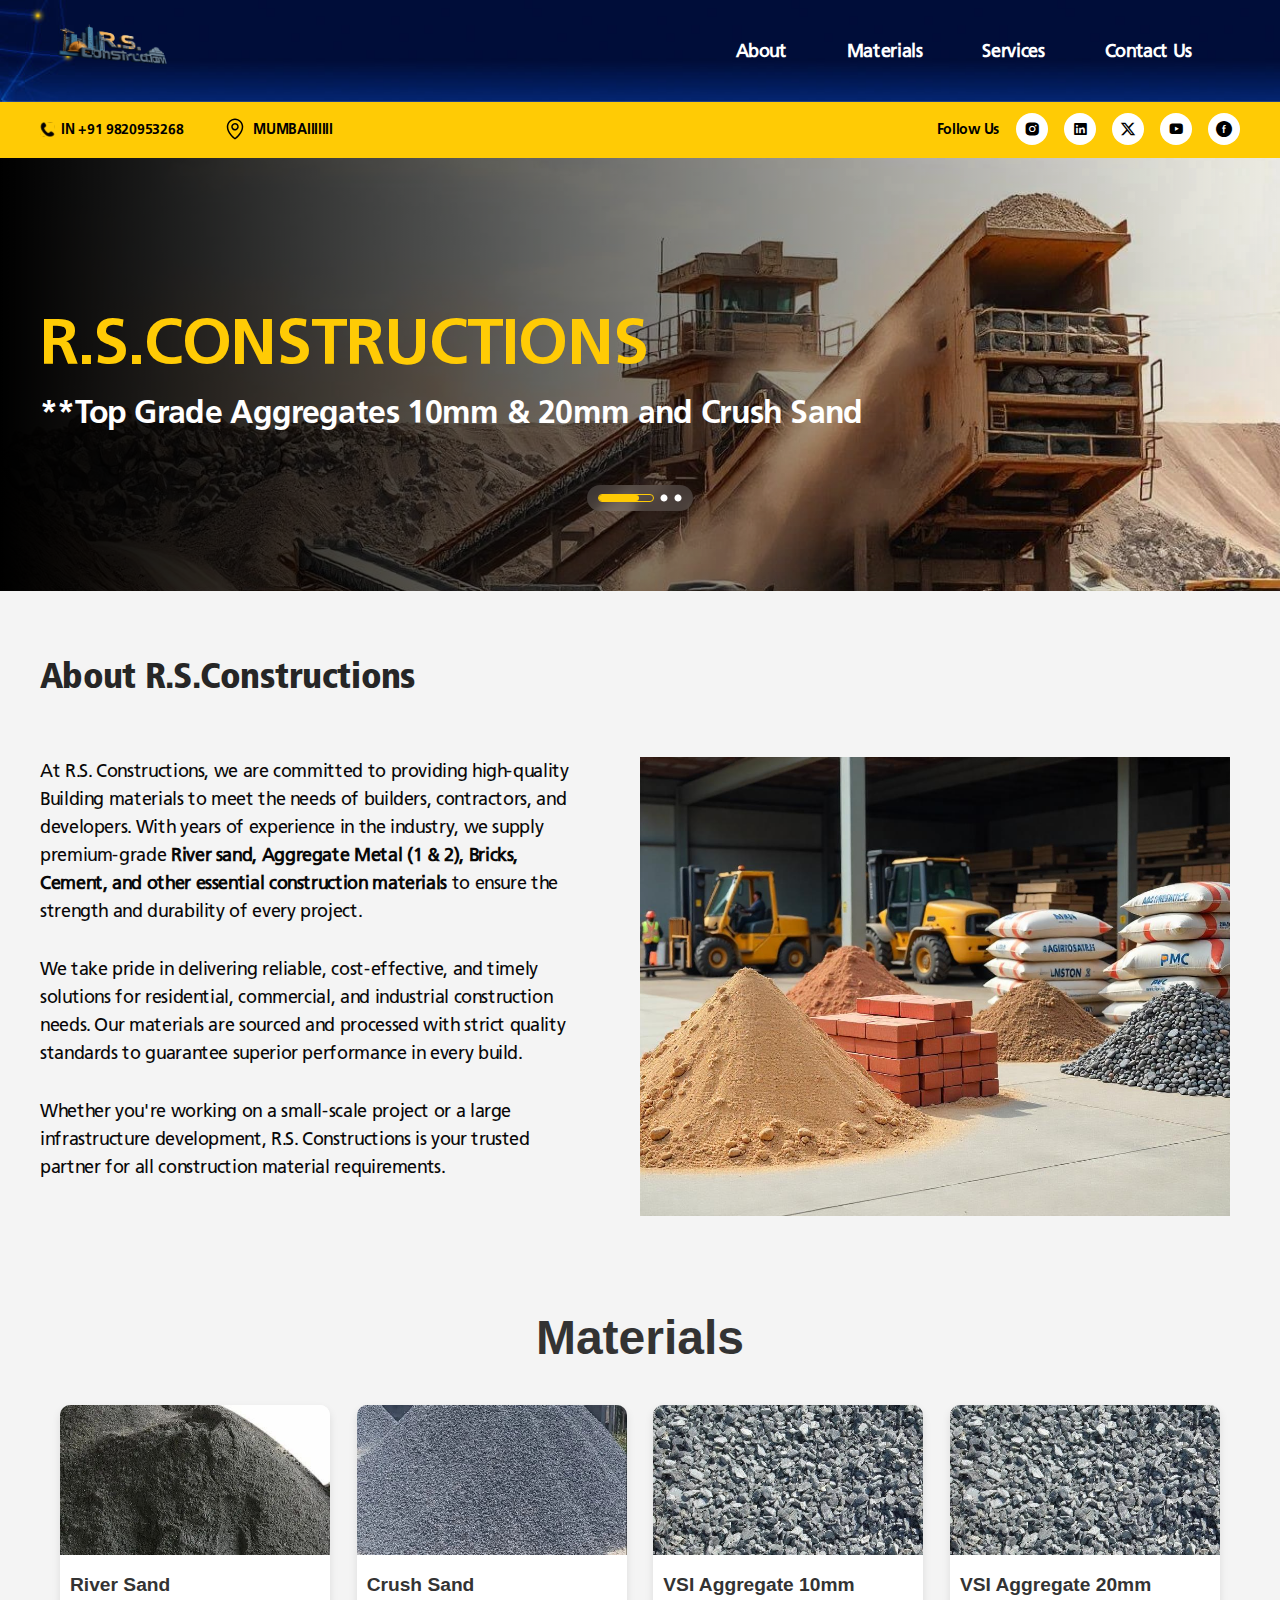
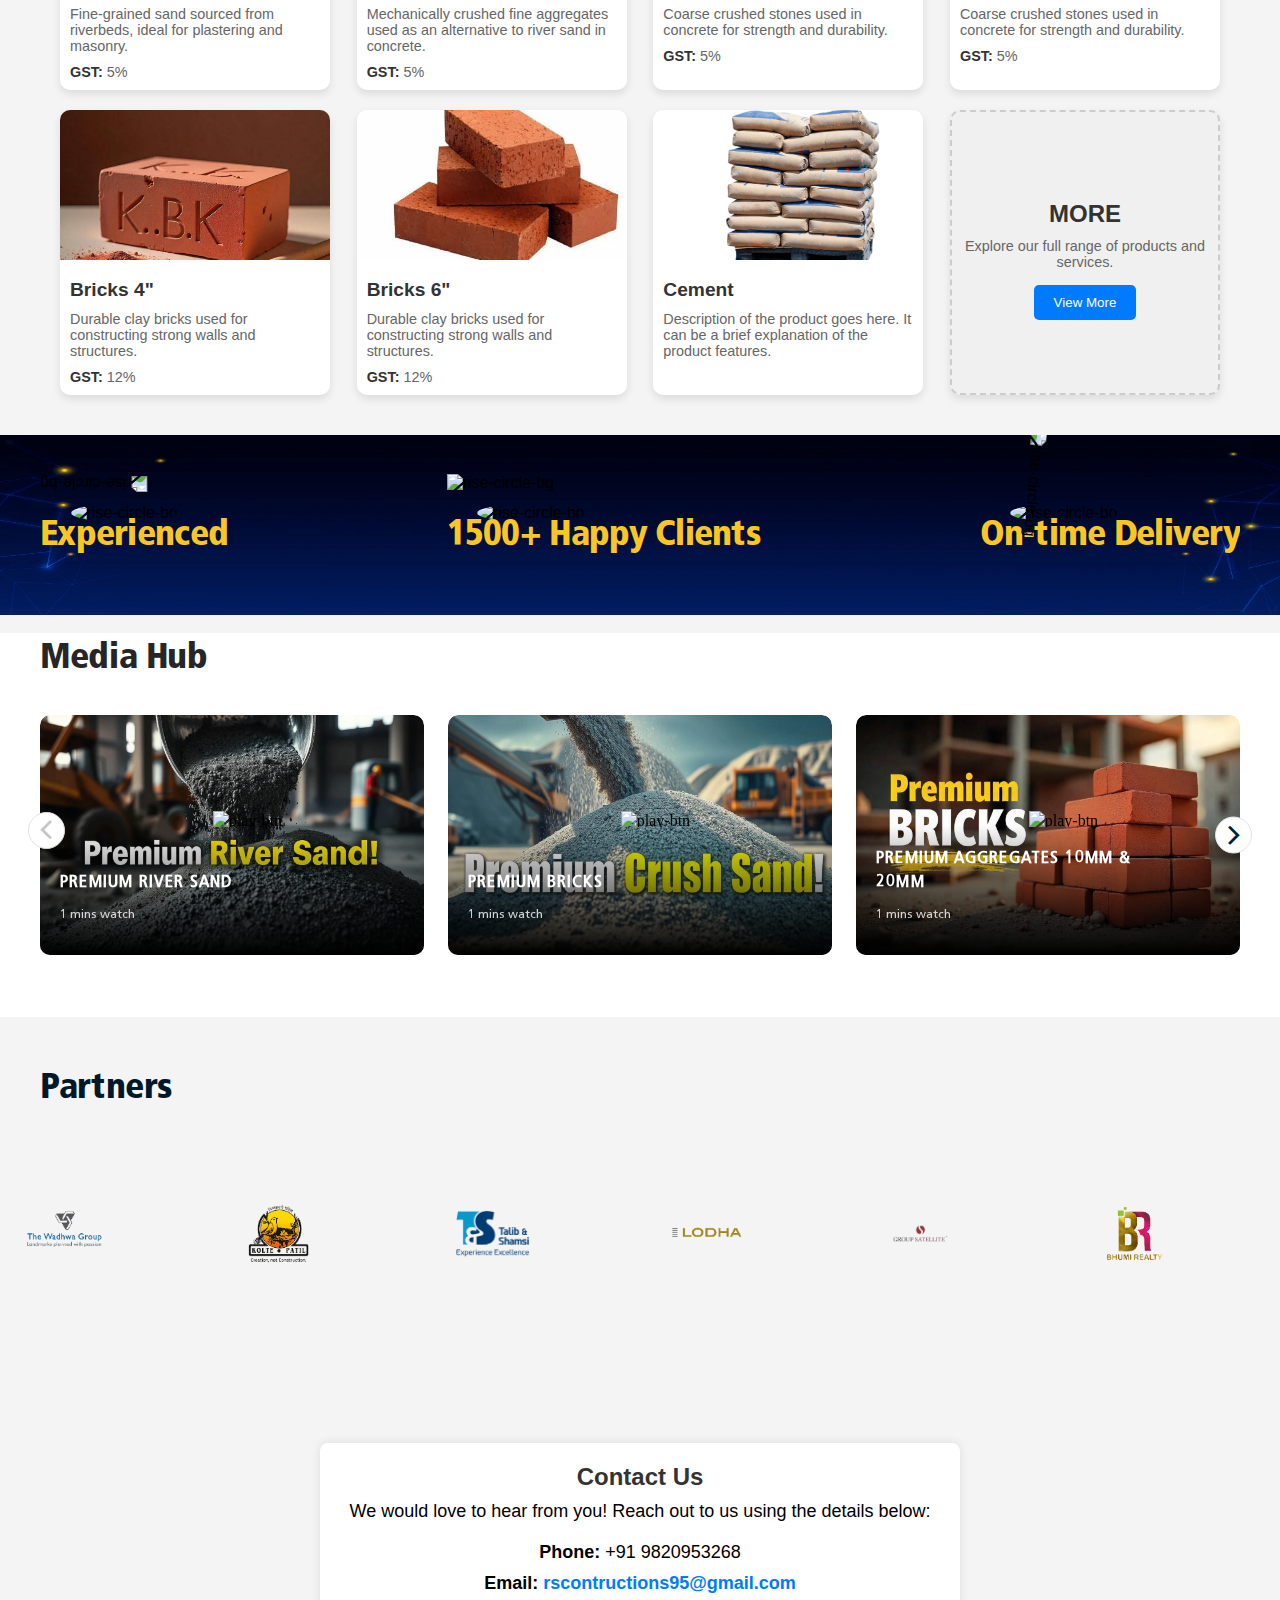
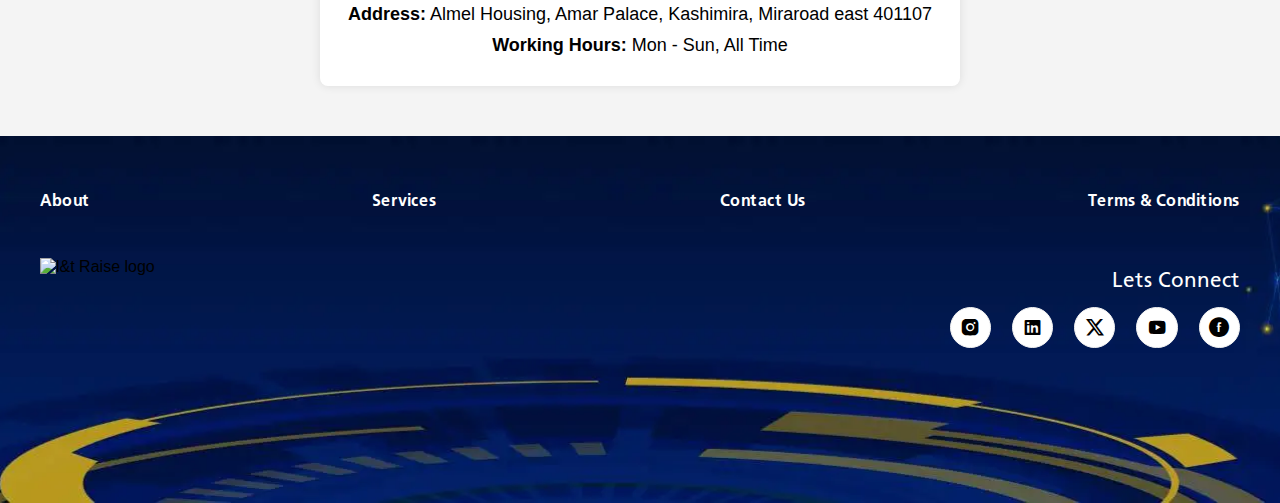
==== commit bc0ef2f0: "Update index.html" ====
--- a/index.html
+++ b/index.html
@@ -4,7 +4,7 @@
 		<title>R.S.Constructions</title>
 		<meta charset="utf-8">
 		<meta http-equiv="X-UA-Compatible" content="IE=edge">
-		<meta name="description" content="">
+		<meta name="description" content="Trusted building material supplier offering premium-quality river sand, cement, aggregates, bricks, and crush sand for all your construction projects. Get durable and cost-effective materials for residential, commercial, and infrastructure development.">
 		<meta name="keywords">
 		<meta name="viewport" content="width=device-width, initial-scale=1">
 		<link href="assets/images/rslogo.png" type="image/ico/gif" sizes="16x16" rel="shortcut icon">
@@ -107,7 +107,7 @@
 								<p class="sub-txt">IN +91 9820953268</p>
 							</div>
 							<div class="map-card"> <img src="" data-src="assets/images/map-icon.svg" alt="map" width="24" height="24" loading="lazy" class="map-icon lazy">
-								<p class="sub-txt">MUMBAI</p>
+								<p class="sub-txt">MUMBAIIIIIII</p>
 							</div>
 						</div>
 						<div class="social-icons"> 
@@ -380,7 +380,7 @@
 				<div class="container"> 
 					<h2 class="heading2">Partners</h2>
 				</div>
-				<div id="about-patner-slider" class="patner-logo"><img src="assets/images/wadhwa.png" alt="rise-patner-logo" class="img-card"><img src="assets/images/kolte.png" alt="rise-patner-logo" class="img-card"><img src="assets/images/talib.png" alt="rise-patner-logo" class="img-card"><img src="assets/images/lodha.png" alt="rise-patner-logo" class="img-card"><img src="assets/images/groupsatellite.png" alt="rise-patner-logo" class="img-card"><img src="assets/images/bhumi.png" alt="rise-patner-logo" class="img-card"><img src="assets/images/sobha.png" alt="rise-patner-logo" class="img-card"><img src="assets/images/mahindra.png" alt="rise-patner-logo" class="img-card"></div>
+				<div id="about-patner-slider" class="patner-logo"><img src="assets/images/wadhwa.png" alt="the-wadhawa-group" class="img-card"><img src="assets/images/kolte-patil.png" alt="kolte-patil" class="img-card"><img src="assets/images/talib-shamsi.png" alt="talib-shamsi" class="img-card"><img src="assets/images/lodha-group.png" alt="lodha-group" class="img-card"><img src="assets/images/satellite-group.png" alt="satellite-group" class="img-card"><img src="assets/images/bhumi-group.png" alt="bhumi-group" class="img-card"><img src="assets/images/sobha.png" alt="sobha" class="img-card"><img src="assets/images/mahindra-life-spaces.png" alt="mahindra-life-spaces" class="img-card"></div>
 			</section>
 			
 		</div>
@@ -411,7 +411,7 @@
 					<div class="footer-section"><a href="javascript:void(0)" class="list-title ">Terms &amp; Conditions</a></div>
 				</div>
 				<div class="footer-container logo-social-icons">
-					<div class="logo-wrapper"><img src="" data-src="assets/images/rslogo.png" alt="l&amp;t Raise logo" loading="lazy" class="raise-logo lazy" height="230" width="300"></div>
+					<div class="logo-wrapper"><img src="" data-src="assets/images/rslogo.png" alt="l&amp;t Raise logo" loading="lazy" class="raise-logo lazy"></div>
 					<div class="social-media-wrap">
 						<h4 class="media-wrap-head">Lets Connect</h4>
 						<div class="social-icons"><a href="https://www.instagram.com/rs_constructions95?igsh=MXQ0bHVjYTkxM21wag==" target="_blank"><span class="icon icon-instagram"></span></a><a href="http://www.linkedin.com/in/%20rs-constructions955" target="_blank"><span class="icon icon-linkedin"></span></a><a href="https://x.com/RSConstructio95" target="_blank"><span class="icon icon-twitter"></span></a><a href="https://www.youtube.com/@RSConstructions-x2f" target="_blank"><span class="icon icon-youtube"></span></a><a href="https://www.facebook.com/profile.php?id=61572530949797" target="_blank"><span class="icon icon-facebook"></span></a></div>
@@ -437,4 +437,4 @@
 		<!--endbuild-->
 		<!-- End footer scripts-->
 	</body>
-</html>+</html>
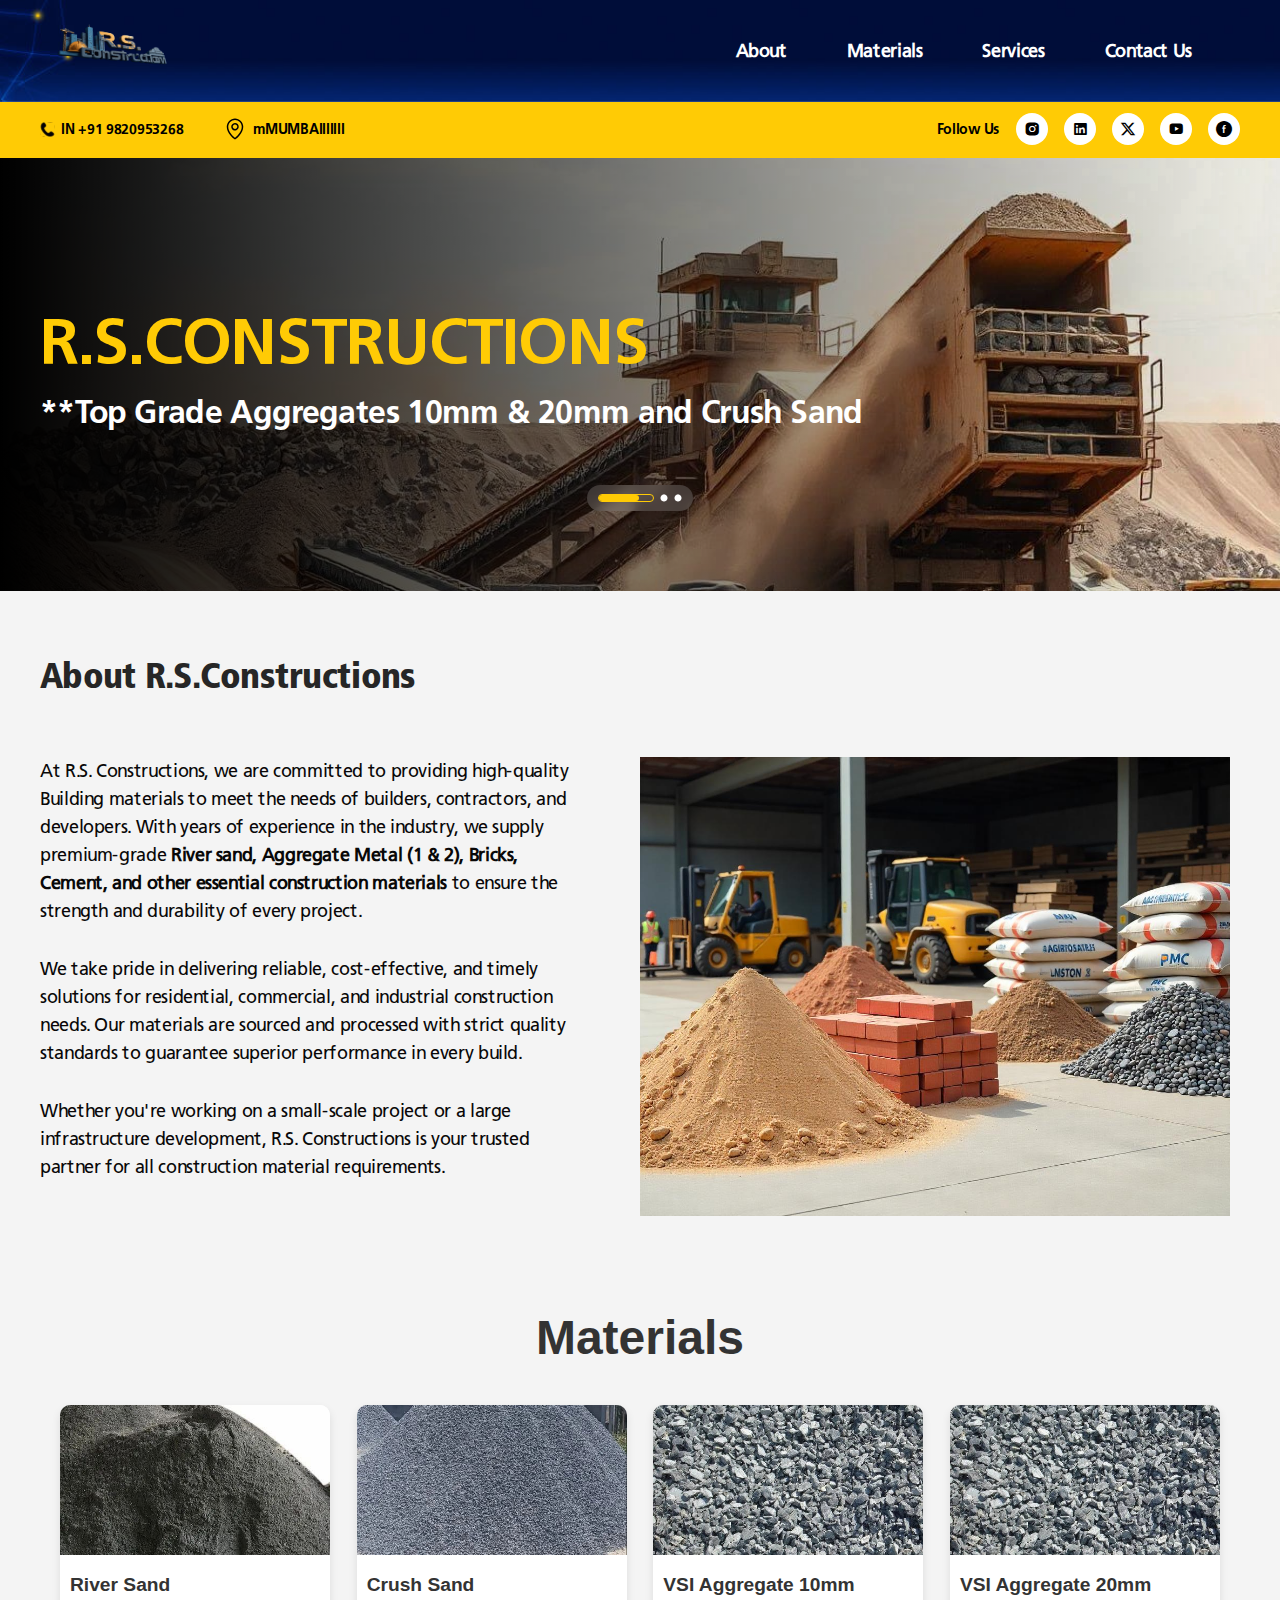
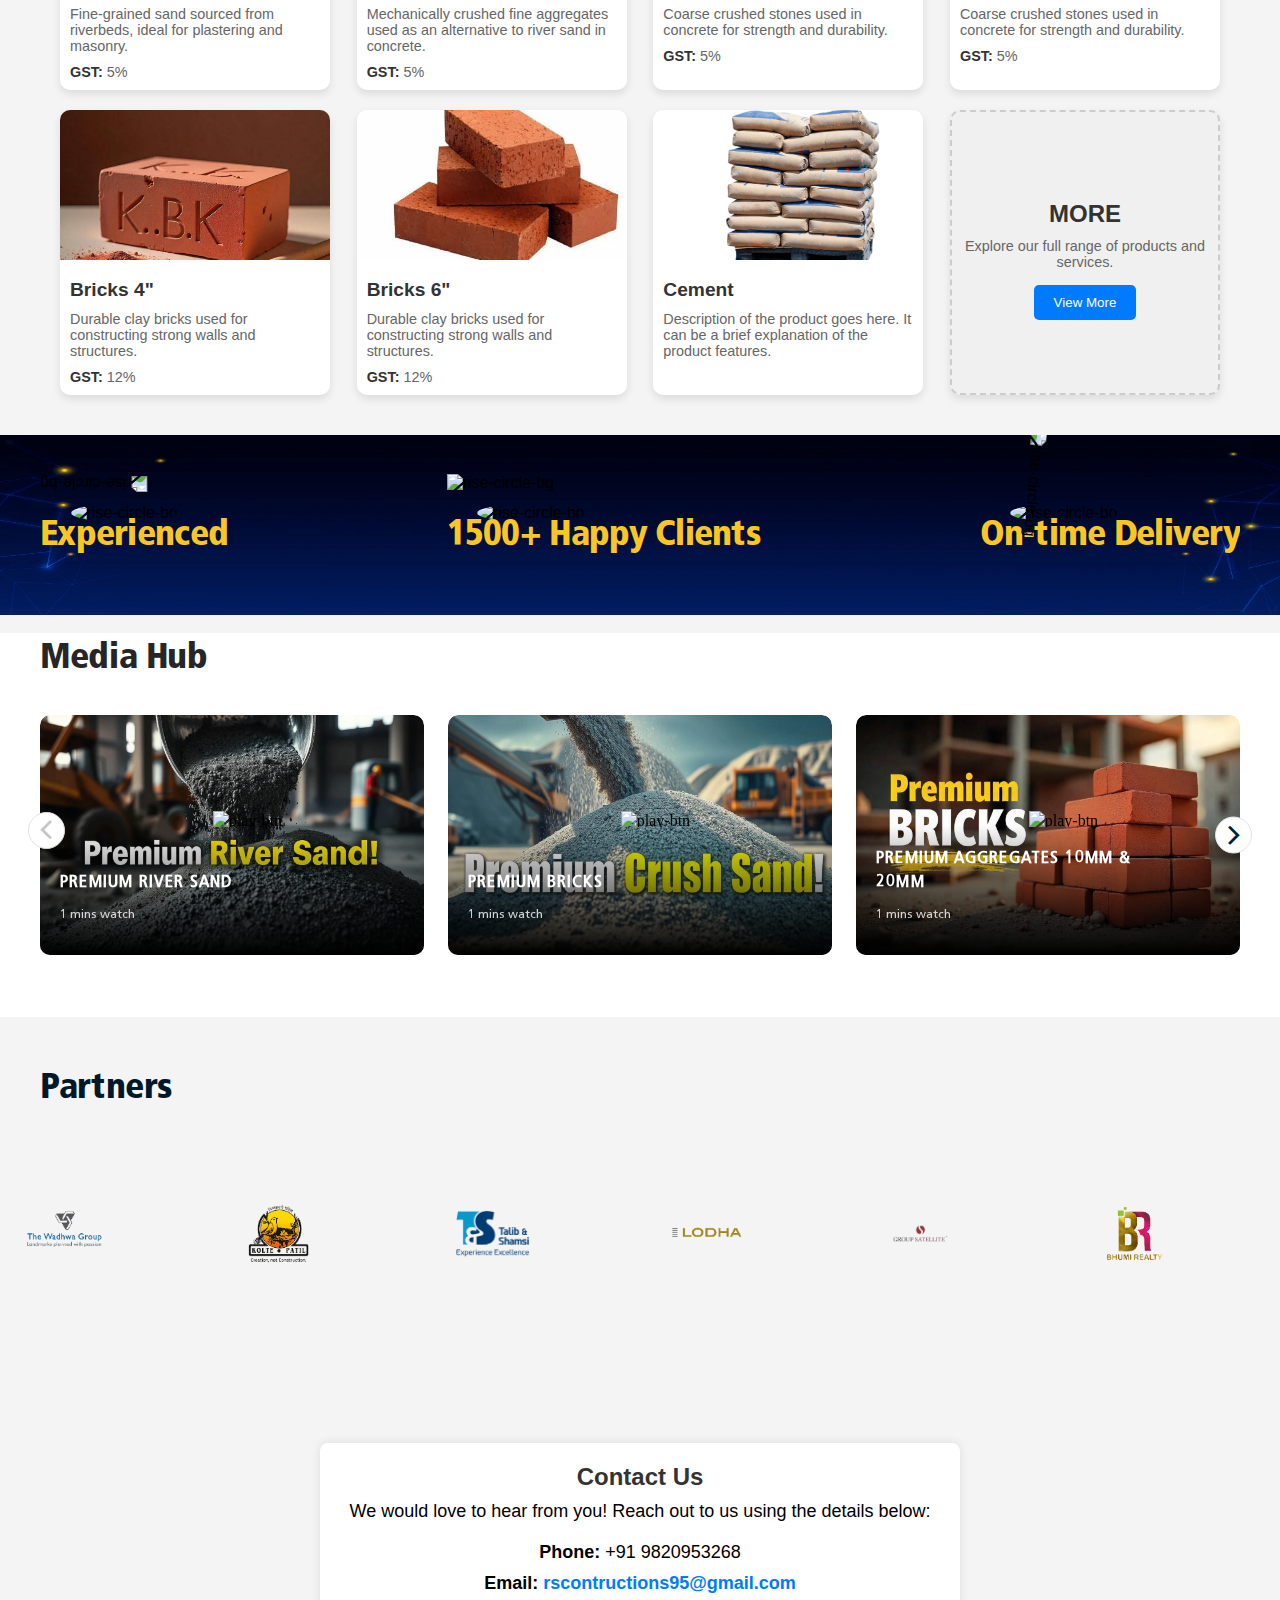
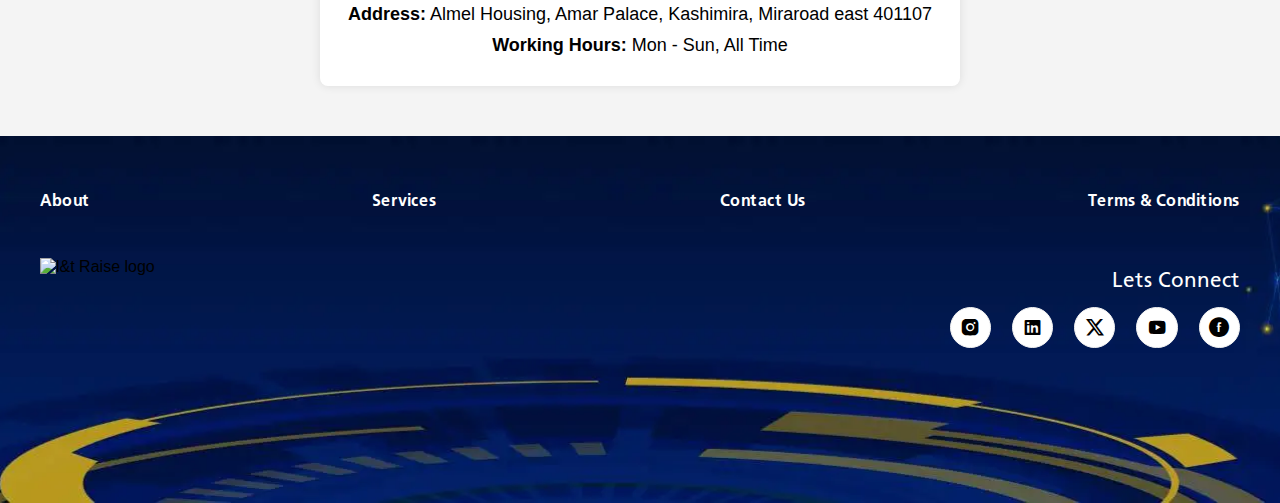
==== commit a77bbb7c: "Update index.html" ====
--- a/index.html
+++ b/index.html
@@ -107,7 +107,7 @@
 								<p class="sub-txt">IN +91 9820953268</p>
 							</div>
 							<div class="map-card"> <img src="" data-src="assets/images/map-icon.svg" alt="map" width="24" height="24" loading="lazy" class="map-icon lazy">
-								<p class="sub-txt">MUMBAIIIIIII</p>
+								<p class="sub-txt">mMUMBAIIIIIII</p>
 							</div>
 						</div>
 						<div class="social-icons"> 
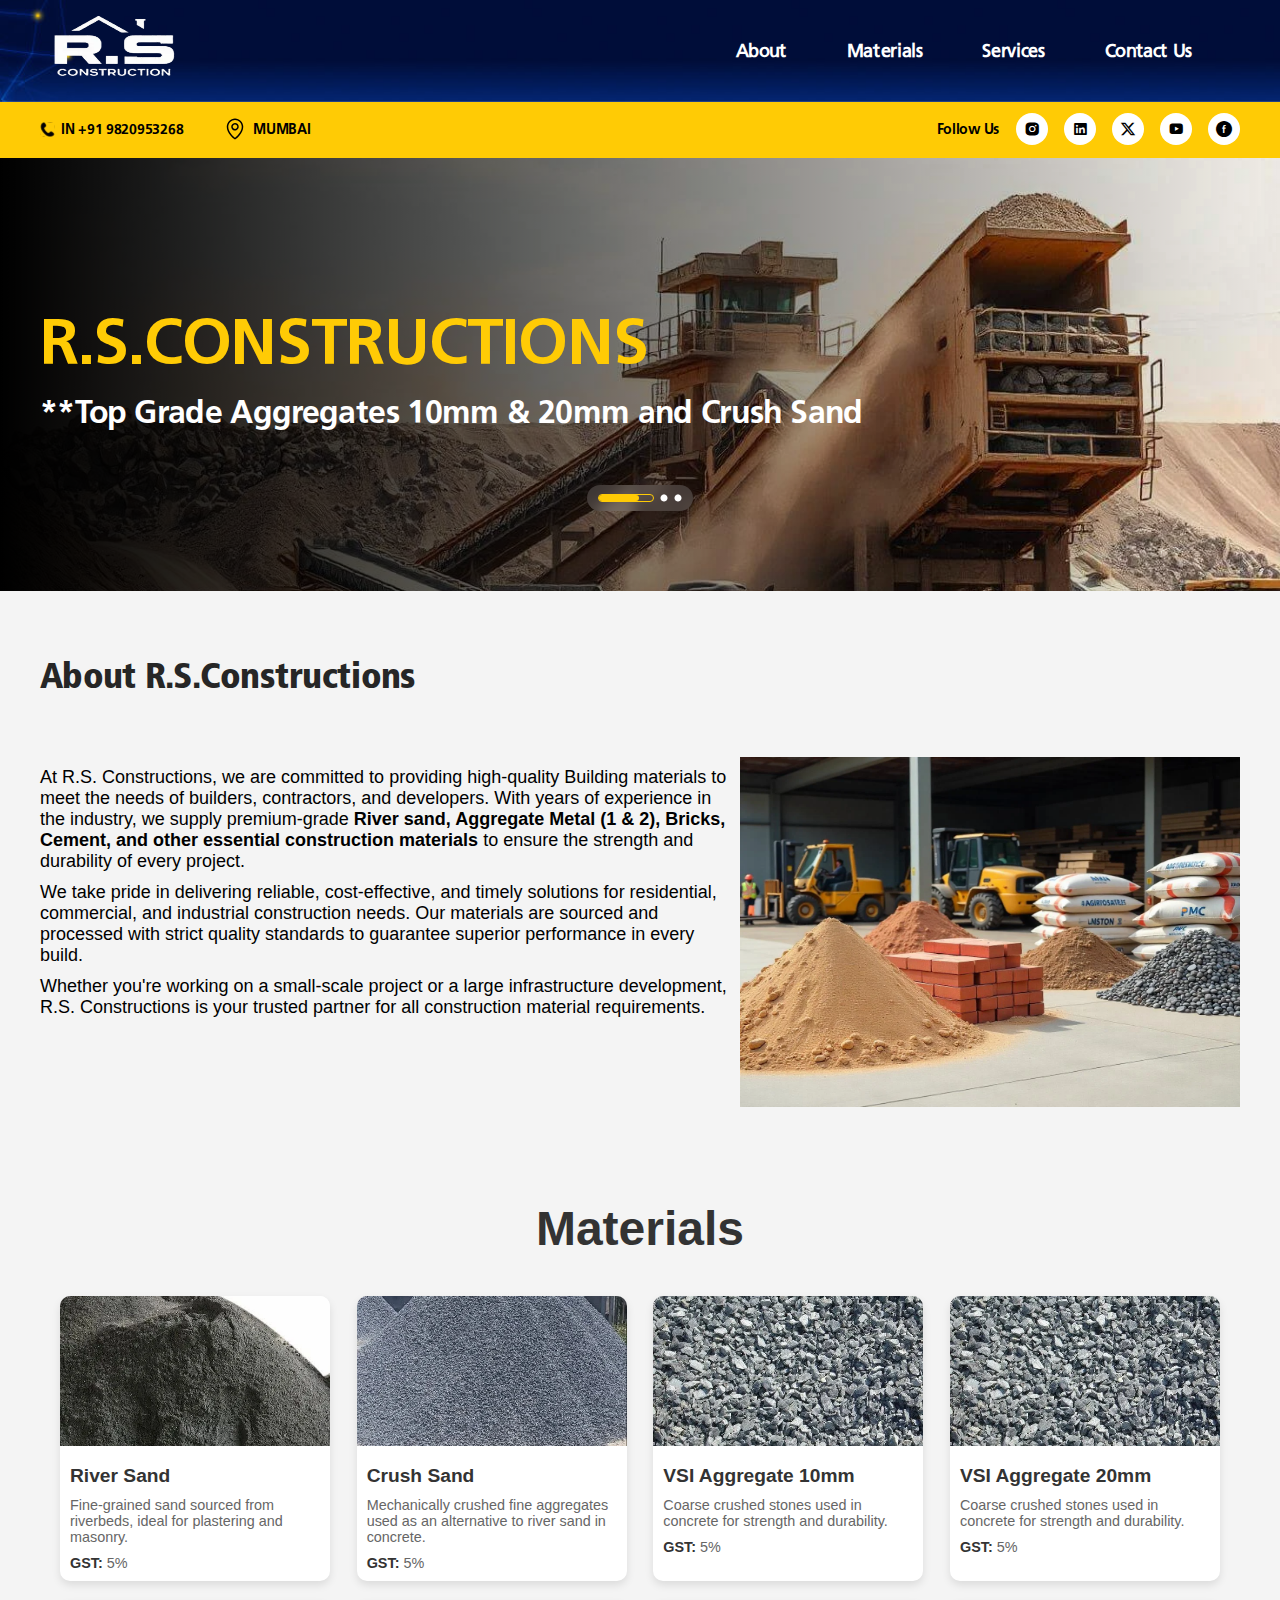
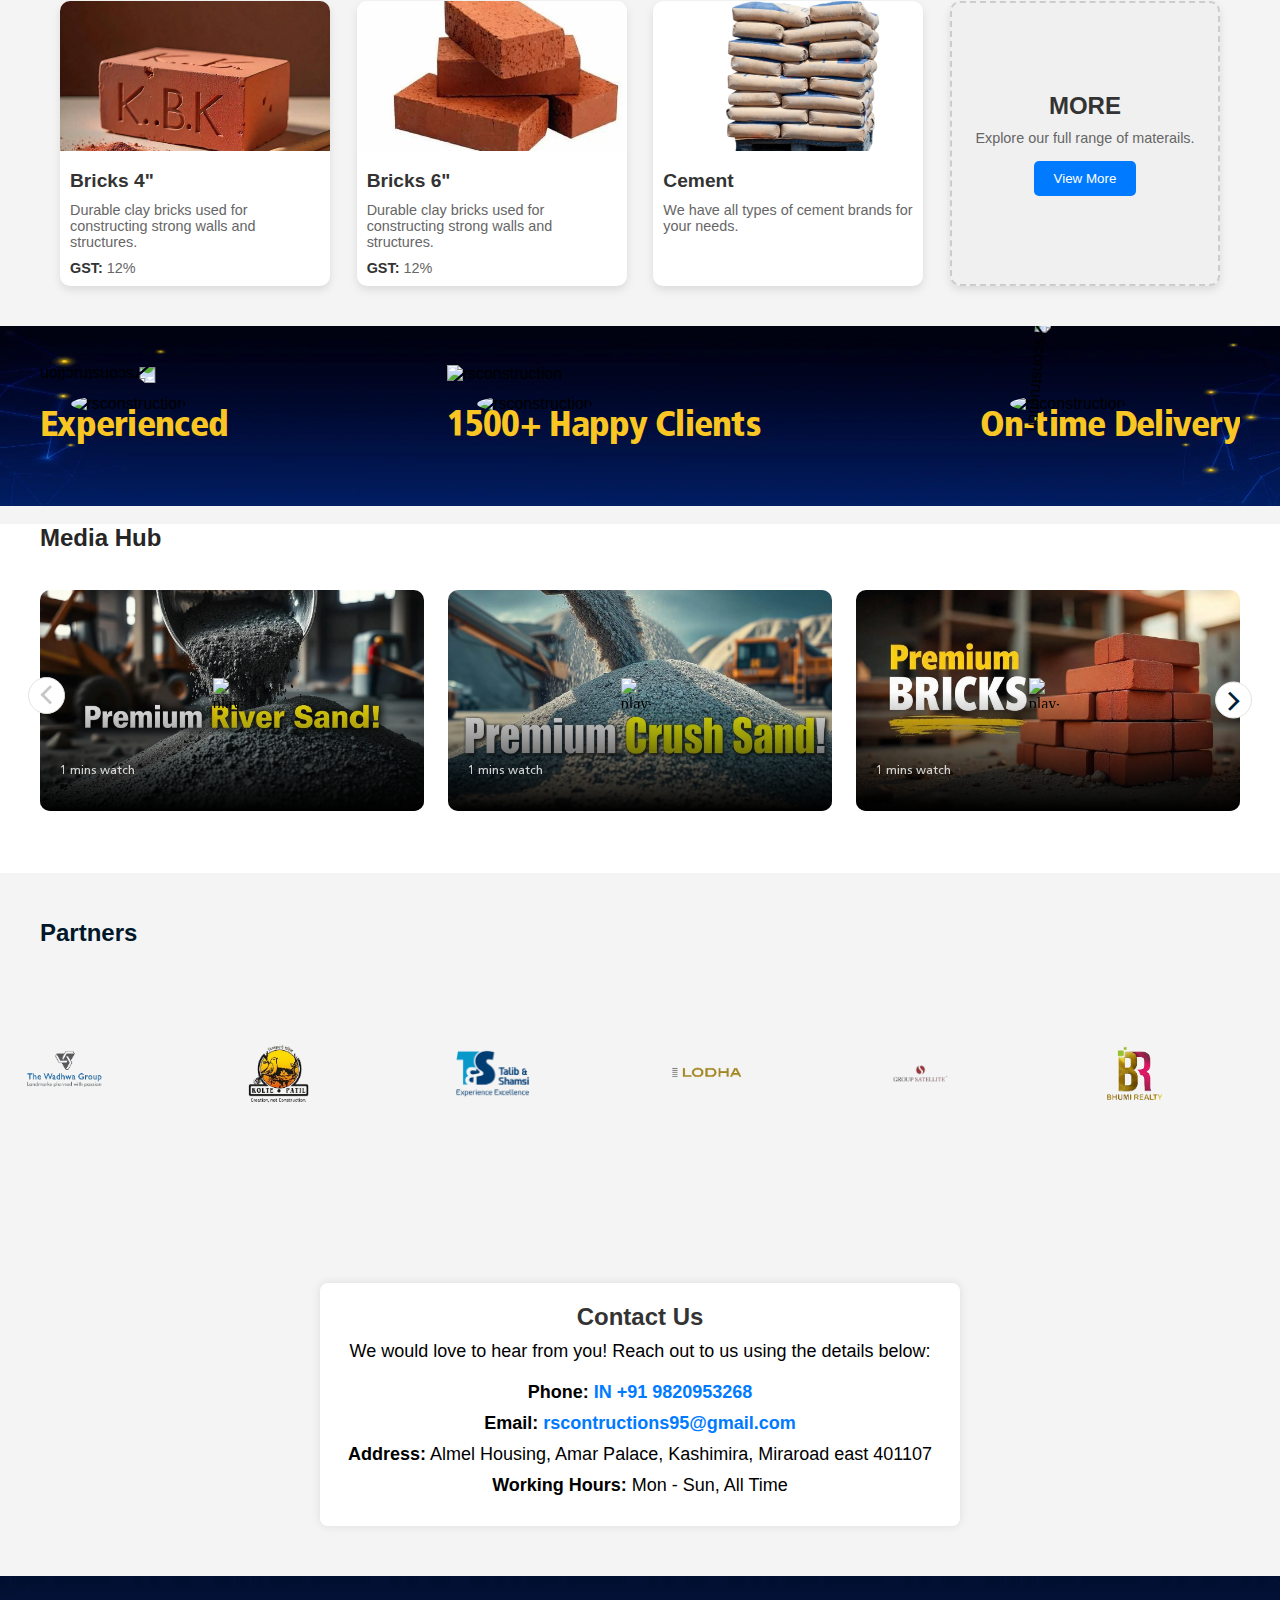
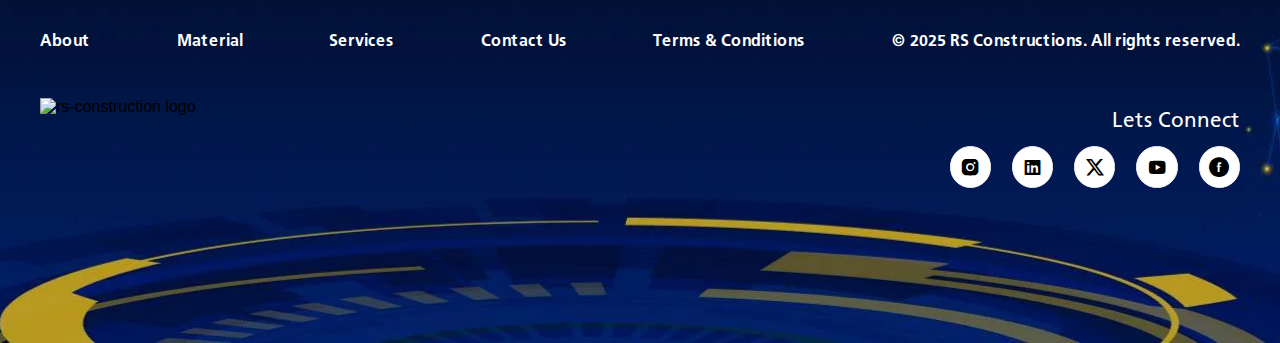
==== commit 9c3a7821: "new commit of rs website" ====
--- a/index.html
+++ b/index.html
@@ -1,440 +1,633 @@
 <!DOCTYPE html>
 <html lang="en">
-	<head>
-		<title>R.S.Constructions</title>
-		<meta charset="utf-8">
-		<meta http-equiv="X-UA-Compatible" content="IE=edge">
-		<meta name="description" content="Trusted building material supplier offering premium-quality river sand, cement, aggregates, bricks, and crush sand for all your construction projects. Get durable and cost-effective materials for residential, commercial, and infrastructure development.">
-		<meta name="keywords">
-		<meta name="viewport" content="width=device-width, initial-scale=1">
-		<link href="assets/images/rslogo.png" type="image/ico/gif" sizes="16x16" rel="shortcut icon">
-		
-		<link rel="preload" as="style" href="assets/css/global.css">
-		<!-- build:css assets/css/global.css-->
-		<link rel="stylesheet" href="assets/css/global.css">
-		<!-- endbuild-->
-		<!-- build:css assets/css/header.css-->
-		<link rel="stylesheet" href="assets/css/header.css">
-		<!-- endbuild-->
-        <link rel="stylesheet" href="assets/css/product-cards.css">
-        <link rel="stylesheet" href="assets/css/news.css">
-		<!-- build:css assets/css/floating-link.css-->
-		<link rel="stylesheet" href="assets/css/floating-link.css">
-		<!-- endbuild-->
-		<link rel="preload" as="style" href="assets/css/about-us.css">
-		<!-- build:css assets/css/slick.css-->
-		<link rel="stylesheet" href="assets/css/slick.css">
-		<!-- endbuild-->
-		<!-- build:css assets/css/about-us.css-->
-		<link rel="stylesheet" href="assets/css/about-us.css">
-		<!-- endbuild-->
-		<!-- build:css assets/css/footer-counter.css-->
-		<link rel="stylesheet" href="assets/css/footer-counter.css">
-		<!-- endbuild-->
-		<!-- build:css assets/css/developer.css-->
-		<link rel="stylesheet" href="assets/css/developer.css">
-		<!-- endbuild-->
-		<!-- build:css assets/css/footer.css-->
-		<link rel="stylesheet" href="assets/css/contact-us.css">
-
-		<link rel="stylesheet" href="assets/css/footer.css">
-		<!-- endbuild-->
-	</head>
-	<body>
-		<!-- Start loader -->
-		<!-- Start End -->
-		<header>
-			<div class="header-bottom">
-				<div class="container"> 
-					<div class="header-wrapp">     
-						<div class="nav-left">
-							<div class="hdr-logo">
-								<button id="hamburger" type="button"><span></span><span></span><span></span></button>
-								<div class="humburger-menu">
-									<ul class="menus"> 
-										<li class="menu"> <a href="#aboutSection" class="">
-												<div class="menu-item">
-													<div class="menu-wrap"> <span>About</span></div><span class="icon icon-footerarrow"> </span>
-												</div></a></li>
-										<li class="menu"> <a href="#materialSection" class="">
-												<div class="menu-item">
-													<div class="menu-wrap"> <span>Materials</span></div><span class="icon icon-footerarrow"> </span>
-												</div></a></li>
-										<li class="menu"> <a href="#servicesSection" class="">
-												<div class="menu-item">
-													<div class="menu-wrap"> <span>Services </span></div><span class="icon icon-footerarrow"> </span>
-												</div></a></li>
-										
-									</ul>
-									<!-- <div class="bottom-nav-link">
-										<div class="bottom-navlink-wrap"><a href="javascript:void(0)" class="icon-link ">
-												<div class="icon-content"> 
-													<div class="icon"><img src="" data-src="assets/images/register.png" width="32" height="32" alt="nav-icon" class="lazy"></div>
-													<p class="text">Register  </p>
-												</div></a><a href="javascript:void(0)" class="icon-link ">
-												<div class="icon-content">
-													<div class="icon"><img src="" data-src="assets/images/agenda.png" width="32" height="32" alt="nav-icon" class="lazy"></div>
-													<p class="text">Agenda   </p>
-												</div></a><a href="javascript:void(0)" class="icon-link ">
-												<div class="icon-content">
-													<div class="icon"><img src="" data-src="assets/images/nav-icon3.svg" width="32" height="32" alt="nav-icon" class="lazy"></div>
-													<p class="text">Speakers  </p>
-												</div></a></div>
-									</div> -->
-								</div><a href="/home" class="logo-wrapp"><img src="assets/images/rslogo.png" alt="raise 24 logo" width="148" height="70" class="logo"></a>
-							</div>
-						</div>
-						<nav class="nav-primary">
-							<ul class="nav-list">
-								<li class="nav-item"><a href="#aboutSection" title="About" class="nav-link ">About </a></li>
-								<li class="nav-item"><a href="#materialSection" title="Materials" class="nav-link ">Materials</a></li>
-								<li class="nav-item"><a href="#servicesSection" title="Speakers" class="nav-link ">Services</a></li>
-								<li class="nav-item"><a href="#contactUs" title="Contact-us" class="nav-link ">Contact Us</a></li>
-							</ul>
-						</nav>
-					</div>
-				</div>
-			</div>
-		</header>
-		<div id="overlay" class="overlay"></div>
-		<!-- Start main content-->
-		<div class="pageWrapper about-us">
-			<section class="date-location-sec"> 
-				<div class="container"> 
-					<div class="date-map-head">
-						<div class="date-map-wrapper">
-							<div class="date-card"> <img src="" data-src="assets/images/call.svg" alt="call" width="15" height="15" loading="lazy" class="call-icon lazy">
-								<p class="sub-txt">IN +91 9820953268</p>
-							</div>
-							<div class="map-card"> <img src="" data-src="assets/images/map-icon.svg" alt="map" width="24" height="24" loading="lazy" class="map-icon lazy">
-								<p class="sub-txt">mMUMBAIIIIIII</p>
-							</div>
-						</div>
-						<div class="social-icons"> 
-							<div class="social-title">Follow Us </div><a href="https://www.instagram.com/rs_constructions95?igsh=MXQ0bHVjYTkxM21wag==" target="_blank" class="icon-card"> <span class="icon icon-instagram"></span></a><a href="http://www.linkedin.com/in/%20rs-constructions955" target="_blank" class="icon-card"> <span class="icon icon-linkedin"></span></a><a href="https://x.com/RSConstructio95" target="_blank" class="icon-card"> <span class="icon icon-twitter"></span></a><a href="https://www.youtube.com/@RSConstructions-x2f" target="_blank" class="icon-card"> <span class="icon icon-youtube"></span></a><a href="https://www.facebook.com/profile.php?id=61572530949797" target="_blank" class="icon-card"> <span class="icon icon-facebook"></span></a>
-						</div>
-					</div>
-				</div>
-			</section>
-			<section class="home-banner about-banner">
-				<div class="slider aboutus-banner-slider">
-					<div class="banner-slide">
-						<div class="container content_banner">
-							<div class="banner_wrapper">
-								<div class="banner-text_wrap"> 
-									<h1 class="banner-title"><span>R.S.CONSTRUCTIONS</span></h1>
-									<p class="banner_text">**Top Grade Aggregates 10mm &amp; 20mm and Crush Sand</p>
+
+<head>
+				<!-- Google tag (gtag.js) -->
+<script async src="https://www.googletagmanager.com/gtag/js?id=G-R31W2G6FQ5">
+</script>
+<script>
+  window.dataLayer = window.dataLayer || [];
+  function gtag(){dataLayer.push(arguments);}
+  gtag('js', new Date());
+  gtag('config', 'G-R31W2G6FQ5');
+</script>
+	<title>R.S.Constructions | Building Material Supplier</title>
+	<meta charset="utf-8">
+	<meta http-equiv="X-UA-Compatible" content="IE=edge">
+	<!-- <meta name="description"
+		content="Get premium river sand, cement, bricks, and aggregates at the best price. High-quality materials for all construction needs. Contact us today!">
+	<meta name="keywords"
+		content="best sand for construction, building material supplier, building material supplier in miraroad, building material supplier in mumbai, building material supplier thane, building material supplier mira-bhayander, construction materials, river sand, cement, aggregates, bricks, crush sand, construction supplies, bulk sand supplier, concrete materials, masonry products, high-quality construction materials, building supplies near me, construction aggregates, cement supplier, brick supplier, road construction materials, foundation materials, gravel and sand supplier, infrastructure development materials">
+		<meta name="keywords" content="Building material supplier, Construction material supplier, Building materials near me, Construction material near me, Buy building materials online, Building material supplier in Mira Road, Construction material supplier in Mira Road, Building material supplier in Mumbai, Material supplier in Thane, Construction material shop in Mumbai, Best building material store in Thane, Cement supplier near me, Sand and gravel supplier, Bricks and blocks supplier, Steel supplier for construction, Plumbing materials supplier, Tiles and flooring supplier, Paints and hardware supplier"> -->
+		<meta name="description" content="Get premium river sand, cement, bricks, and aggregates at the best price. High-quality materials for all construction needs. Contact us today!">
+		<meta name="keywords" content="best sand for construction, building material supplier, construction material supplier, 
+		building materials near me, construction material near me, buy building materials online, building material supplier in Mira Road, 
+		construction material supplier in Mira Road, building material supplier in Mumbai, material supplier in Thane, 
+		construction material shop in Mumbai, best building material store in Thane, cement supplier near me, sand and gravel supplier,
+		 bricks and blocks supplier, steel supplier for construction, plumbing materials supplier, tiles and flooring supplier, paints and hardware supplier,
+		  river sand, cement, aggregates, bricks, crush sand, construction supplies, bulk sand supplier, concrete materials, masonry products, high-quality construction materials,
+		   building supplies near me, construction aggregates, cement supplier, brick supplier, road construction materials, foundation materials, gravel and sand supplier,
+		    infrastructure development materials, building material supplier in mira road within 400m,
+			building material supplier in mira road open now,
+			top rated building material supplier in mira road,
+			building material supplier in mira road near me,
+			building material supplier in mira road contact number,buildting material supplier in miraroad,
+			building material supplier in mira road near me,
+			building material supplier in mira road contact number">
+
+		<meta name="google-site-verification" content="7aV1o5Zj6FquUskx2GRlYacWT9GI332cWD1Qmp3bbig" />
+	<meta name="viewport" content="width=device-width, initial-scale=1">
+	<link href="assets/images/rsconstruction-logo.webp" type="image/ico/gif" sizes="16x16" rel="shortcut icon">
+	<!-- <link rel="preload" as="style" href="assets/css/global.css"> -->
+	<!-- build:css assets/css/global.css-->
+	<!-- <link rel="stylesheet" href="assets/css/global.css"> -->
+	<!-- endbuild-->
+	<!-- build:css assets/css/header.css-->
+	<link rel="stylesheet" href="assets/css/header.css">
+	<!-- endbuild-->
+	<link rel="stylesheet" href="assets/css/product-cards.css">
+	<link rel="stylesheet" href="assets/css/news.css">
+	<!-- build:css assets/css/floating-link.css-->
+	<!-- <link rel="stylesheet" href="assets/css/floating-link.css"> -->
+	<!-- endbuild-->
+	<link rel="preload" as="style" href="assets/css/about-us.css">
+	<!-- build:css assets/css/slick.css-->
+	<link rel="stylesheet" href="assets/css/slick.css">
+	<!-- endbuild-->
+	<!-- build:css assets/css/about-us.css-->
+	<link rel="stylesheet" href="assets/css/about-us.css">
+	<!-- endbuild-->
+	<!-- build:css assets/css/footer-counter.css-->
+	<!-- <link rel="stylesheet" href="assets/css/footer-counter.css"> -->
+	<!-- endbuild-->
+	<!-- build:css assets/css/developer.css-->
+	<!-- <link rel="stylesheet" href="assets/css/developer.css"> -->
+	<!-- endbuild-->
+	<!-- build:css assets/css/footer.css-->
+	<link rel="stylesheet" href="assets/css/contact-us.css">
+	<link rel="stylesheet" href="assets/css/footer.css">
+	<!-- endbuild-->
+</head>
+
+<body>
+	<!-- Start loader -->
+	<!-- Start End -->
+	<header>
+		<div class="header-bottom">
+			<div class="container">
+				<div class="header-wrapp">
+					<div class="nav-left">
+						<div class="hdr-logo">
+							<a href="/" class="logo-wrapp"><img src="assets/images/rsconstruction-logo.webp"
+									alt="rs constructions materials" width="148" height="70" class="logo"></a>
+							<button id="hamburger" type="button"><span></span><span></span><span></span></button>
+							<div class="humburger-menu">
+								<ul class="menus">
+									<li class="menu"> <a href="#aboutSection" class="">
+											<div class="menu-item">
+												<div class="menu-wrap"> <span>About</span></div><span
+													class="icon icon-footerarrow"> </span>
+											</div>
+										</a></li>
+									<li class="menu"> <a href="#materialSection" class="">
+											<div class="menu-item">
+												<div class="menu-wrap"> <span>Materials</span></div><span
+													class="icon icon-footerarrow"> </span>
+											</div>
+										</a></li>
+									<li class="menu"> <a href="#servicesSection" class="">
+											<div class="menu-item">
+												<div class="menu-wrap"> <span>Services </span></div><span
+													class="icon icon-footerarrow"> </span>
+											</div>
+										</a></li>
+								</ul>
+							</div>
+						</div>
+					</div>
+					<nav class="nav-primary">
+						<ul class="nav-list">
+							<li class="nav-item"><a href="#aboutSection" title="About" class="nav-link ">About </a></li>
+							<li class="nav-item"><a href="#materialSection" title="Materials"
+									class="nav-link ">Materials</a></li>
+							<li class="nav-item"><a href="#servicesSection" title="Services"
+									class="nav-link ">Services</a></li>
+							<li class="nav-item"><a href="#contactUs" title="Contact-us" class="nav-link ">Contact
+									Us</a></li>
+						</ul>
+					</nav>
+				</div>
+			</div>
+		</div>
+	</header>
+	<div id="overlay" class="overlay"></div>
+	<!-- Start main content-->
+	<div class="pageWrapper about-us">
+		<section class="date-location-sec">
+			<div class="container">
+				<div class="date-map-head">
+					<div class="date-map-wrapper">
+						<div class="date-card"> <img src="" data-src="assets/images/call.svg" alt="call" width="15"
+								height="15" loading="lazy" class="call-icon lazy">
+							<a href="tel:+919820953268" class="sub-txt">IN +91 9820953268</a>
+						</div>
+						<div class="map-card"> <img src="" data-src="assets/images/map-icon.svg" alt="map" width="24"
+								height="24" loading="lazy" class="map-icon lazy">
+							<p class="sub-txt">MUMBAI</p>
+						</div>
+					</div>
+					<div class="social-icons">
+						<div class="social-title">Follow Us </div><a
+							href="https://www.instagram.com/rs_constructions95?igsh=MXQ0bHVjYTkxM21wag=="
+							target="_blank" class="icon-card"> <span class="icon icon-instagram"></span></a><a
+							href="http://www.linkedin.com/in/%20rs-constructions955" target="_blank" class="icon-card">
+							<span class="icon icon-linkedin"></span></a><a href="https://x.com/RSConstructio95"
+							target="_blank" class="icon-card"> <span class="icon icon-twitter"></span></a><a
+							href="https://www.youtube.com/@RSConstructions-x2f" target="_blank" class="icon-card"> <span
+								class="icon icon-youtube"></span></a><a
+							href="https://www.facebook.com/profile.php?id=61572530949797" target="_blank"
+							class="icon-card"> <span class="icon icon-facebook"></span></a>
+					</div>
+				</div>
+			</div>
+		</section>
+		<section class="home-banner about-banner">
+			<div class="slider aboutus-banner-slider">
+				<div class="banner-slide">
+					<div class="container content_banner">
+						<div class="banner_wrapper">
+							<div class="banner-text_wrap">
+								<h1 class="banner-title"><span>R.S.CONSTRUCTIONS</span></h1>
+								<p class="banner_text">**Top Grade Aggregates 10mm &amp; 20mm and Crush Sand</p>
+							</div>
+						</div>
+					</div>
+					<picture>
+						<source type="image/webp" media="(max-width:580px)"
+							srcset="assets/images/banner-cs.webp, assets/images/banner-cs.jpg">
+						<source type="image/webp" media="(max-width:991px)"
+							srcset="assets/images/banner-cs.webp , assets/images/banner-cs.jpg">
+						<source type="image/webp" media="(max-width:1024px)"
+							srcset="assets/images/banner-cs.webp , assets/images/banner-cs.jpg">
+						<source type="image/webp" srcset="assets/images/banner-cs.webp, assets/images/banner-cs.jpg">
+						<img data-src="assets/images/banner-cs.jpg" src="" alt="About rsconstructions"
+							fetchpriority="high" width="1920" height="438" class="lazy">
+					</picture>
+					<div class="banner-overlay"></div>
+				</div>
+				<div class="banner-slide">
+					<div class="container content_banner">
+						<div class="banner_wrapper">
+							<div class="banner-text_wrap">
+								<h1 class="banner-title"><span>R.S.CONSTRUCTIONS</span></h1>
+								<p class="banner_text">**Top Grade Bricks</p>
+							</div>
+						</div>
+					</div>
+					<picture>
+						<source type="image/webp" media="(max-width:580px)"
+							srcset="assets/images/banner-brick.webp, assets/images/banner-brick.jpg">
+						<source type="image/webp" media="(max-width:991px)"
+							srcset="assets/images/banner-brick.webp , assets/images/banner-brick.jpg">
+						<source type="image/webp" media="(max-width:1024px)"
+							srcset="assets/images/banner-brick.webp , assets/images/banner-brick.jpg">
+						<source type="image/webp"
+							srcset="assets/images/banner-brick.webp, assets/images/banner-brick.jpg"><img
+							data-src="assets/images/banner-brick.jpg" src="" alt="About rsconstructions"
+							fetchpriority="high" width="1920" height="438" class="lazy">
+					</picture>
+					<div class="banner-overlay"></div>
+				</div>
+				<div class="banner-slide">
+					<div class="container content_banner">
+						<div class="banner_wrapper">
+							<div class="banner-text_wrap">
+								<h1 class="banner-title"><span>R.S.CONSTRUCTIONS</span></h1>
+								<p class="banner_text">**Top Grade River Sand</p>
+							</div>
+						</div>
+					</div>
+					<picture>
+						<source type="image/webp" media="(max-width:580px)"
+							srcset="assets/images/banner-rs.webp, assets/images/banner-rs.jpg">
+						<source type="image/webp" media="(max-width:991px)"
+							srcset="assets/images/banner-rs.webp , assets/images/banner-rs.jpg">
+						<source type="image/webp" media="(max-width:1024px)"
+							srcset="assets/images/banner-rs.webp , assets/images/banner-rs.jpg">
+						<source type="image/webp" srcset="assets/images/banner-rs.webp, assets/images/banner-rs.jpg">
+						<img data-src="assets/images/banner-rs.jpg" src="" alt="About rsconstructions"
+							fetchpriority="high" width="1920" height="438" class="lazy">
+					</picture>
+					<div class="banner-overlay"></div>
+				</div>
+			</div>
+		</section>
+		<section class="about-rsconstruction-sec" id="aboutSection">
+			<div class="container">
+				<div class="about-rsconstruction-wrapper">
+					<div class="heading-txt">
+						<h2>About R.S.Constructions</h2>
+					</div>
+					<div class="about-rsconstruction-card">
+						<div class="content">
+							<p class="sub-text">At R.S. Constructions, we are committed to providing high-quality
+								Building materials to meet the needs of builders, contractors, and developers. With
+								years of experience in the industry, we supply premium-grade <b>River sand, Aggregate
+									Metal (1 & 2), Bricks, Cement, and other essential construction materials</b> to
+								ensure the strength and durability of every project. </p>
+							<p class="sub-text">We take pride in delivering reliable, cost-effective, and timely
+								solutions for residential, commercial, and industrial construction needs. Our materials
+								are sourced and processed with strict quality standards to guarantee superior
+								performance in every build.</p>
+							<p class="sub-text">Whether you're working on a small-scale project or a large
+								infrastructure development, R.S. Constructions is your trusted partner for all
+								construction material requirements.</p>
+						</div>
+						<div class="about-rsconstruction-img"> <img data-src="assets/images/aboutimg.webp" src=""
+								loading="lazy" alt="about rsconstructions" width="500" height="350"
+								class="lazy about-rsconstruction-img"></div>
+					</div>
+				</div>
+			</div>
+		</section>
+		<div class="heading-txt" id="materialSection">
+			<h2>Materials</h2>
+		</div>
+		<section class="building-material-container">
+			<!-- Card 1 -->
+			<div class="card">
+				<img src="assets/images/river-sand.webp" alt="High-quality river sand for construction">
+				<h3>River Sand</h3>
+				<p>Fine-grained sand sourced from riverbeds, ideal for plastering and masonry.</p>
+				<p><strong>GST:</strong> 5%</p>
+			</div>
+			<!-- Card 2 -->
+			<div class="card">
+				<img src="assets/images/crush-sand.webp" alt="Crush Sand for construction">
+				<h3>Crush Sand</h3>
+				<p>Mechanically crushed fine aggregates used as an alternative to river sand in concrete.</p>
+				<p><strong>GST:</strong> 5%</p>
+			</div>
+			<!-- Repeat for 12 cards -->
+			<!-- Card 3 to Card 12 -->
+			<!-- Example for Card 3 -->
+			<div class="card">
+				<img src="assets/images/aggregate.webp" alt="Aggregate 10MM for construction">
+				<h3>VSI Aggregate 10mm</h3>
+				<p>Coarse crushed stones used in concrete for strength and durability.</p>
+				<p><strong>GST:</strong> 5%</p>
+			</div>
+			<div class="card">
+				<img src="assets/images/aggregate.webp" alt="Aggregate 20MM for construction">
+				<h3>VSI Aggregate 20mm</h3>
+				<p>Coarse crushed stones used in concrete for strength and durability.</p>
+				<p><strong>GST:</strong> 5%</p>
+			</div>
+			<div class="card">
+				<img src="assets/images/bricks.webp" alt="bricks for construction">
+				<h3>Bricks 4"</h3>
+				<p>Durable clay bricks used for constructing strong walls and structures.</p>
+				<p><strong>GST:</strong> 12%</p>
+			</div>
+			<div class="card">
+				<img src="assets/images/brick.webp" alt="bricks for construction">
+				<h3>Bricks 6"</h3>
+				<p>Durable clay bricks used for constructing strong walls and structures.</p>
+				<p><strong>GST:</strong> 12%</p>
+			</div>
+			<!-- Card 2 -->
+			<div class="card">
+				<img src="assets/images/cement.webp" alt="cement for construction">
+				<h3>Cement</h3>
+				<p>We have all types of cement brands for your needs.</p>
+				<!-- <p><strong>GST:</strong> 12%</p> -->
+			</div>
+			<!-- Repeat for 12 cards -->
+			<!-- Card 3 to Card 12 -->
+			<!-- Example for Card 3 -->
+			<div class="card more-card">
+				<div class="more-content">
+					<h3>MORE</h3>
+					<p>Explore our full range of materails.</p>
+					<button id="viewMoreBtn">View More</button>
+				</div>
+			</div>
+			<div id="productModal" class="modal">
+				<div class="modal-content">
+					<span class="close">&times;</span>
+					<h2>All Products</h2>
+					<ul id="productList">
+						<!-- Product names and descriptions will be added here dynamically -->
+					</ul>
+				</div>
+			</div>
+			<!-- Add more cards here -->
+		</section>
+		<section class="rsconstruction-circle-sec" id="servicesSection">
+			<div class="sec-img">
+				<picture>
+					<source type="image/webp" media="(max-width:767px)"
+						srcset="assets/images/rise-circle-bg-mobile.webp, assets/images/rise-circle-bg-mobile.jpg">
+					<source type="image/webp" media="(max-width:1440px)"
+						srcset="assets/images/rise-circle-bg.webp, assets/images/rise-circle-bg.jpg"><img src=""
+						data-src="assets/images/rise-circle-bg.webp" loading="lazy" alt="rsconstruction" width="1920"
+						height="435" class="lazy sec-bg-img">
+				</picture>
+				<div class="container">
+					<div class="rsconstruction-circle-wrapper">
+						<div class="circle-card">
+							<div class="bg-circle"><img src="" data-src="assets/images/circle-img-bg.webp"
+									loading="lazy" alt="rsconstruction" width="271" height="272"
+									class="lazy circle-img-bg">
+								<div class="circle-img"><img src="" data-src="assets/images/30.webp" loading="lazy"
+										alt="rsconstruction" width="211" height="210" class="lazy circle-inner-img">
 								</div>
 							</div>
-						</div>
-						<picture>
-							<source type="image/webp" media="(max-width:580px)" srcset="assets/images/banner-cs.webp, assets/images/banner-cs.jpg">
-							<source type="image/webp" media="(max-width:991px)" srcset="assets/images/banner-cs.webp , assets/images/banner-cs.jpg">
-							<source type="image/webp" media="(max-width:1024px)" srcset="assets/images/banner-cs.webp , assets/images/banner-cs.jpg">
-							<source type="image/webp" srcset="assets/images/banner-cs.webp, assets/images/banner-cs.jpg"><img data-src="assets/images/banner-cs.jpg" src="" alt="About us banner" fetchpriority="high" width="1920" height="438" class="lazy">
-						</picture>
-						<div class="banner-overlay"></div>
-					</div>
-					<div class="banner-slide">
-						<div class="container content_banner">
-							<div class="banner_wrapper">
-								<div class="banner-text_wrap"> 
-									<h1 class="banner-title"><span>R.S.CONSTRUCTIONS</span></h1>
-									<p class="banner_text">**Top Grade Bricks</p>
-								</div>
-							</div>
-						</div>
-						<picture>
-							<source type="image/webp" media="(max-width:580px)" srcset="assets/images/banner-brick.webp, assets/images/banner-brick.jpg">
-							<source type="image/webp" media="(max-width:991px)" srcset="assets/images/banner-brick.webp , assets/images/banner-brick.jpg">
-							<source type="image/webp" media="(max-width:1024px)" srcset="assets/images/banner-brick.webp , assets/images/banner-brick.jpg">
-							<source type="image/webp" srcset="assets/images/banner-brick.webp, assets/images/banner-brick.jpg"><img data-src="assets/images/banner-brick.jpg" src="" alt="About us banner" fetchpriority="high" width="1920" height="438" class="lazy">
-						</picture>
-						<div class="banner-overlay"></div>
-					</div>
-                    <div class="banner-slide">
-						<div class="container content_banner">
-							<div class="banner_wrapper">
-								<div class="banner-text_wrap"> 
-									<h1 class="banner-title"><span>R.S.CONSTRUCTIONS</span></h1>
-									<p class="banner_text">**Top Grade River Sand</p>
-								</div>
-							</div>
-						</div>
-						<picture>
-							<source type="image/webp" media="(max-width:580px)" srcset="assets/images/banner-rs.webp, assets/images/banner-rs.jpg">
-							<source type="image/webp" media="(max-width:991px)" srcset="assets/images/banner-rs.webp , assets/images/banner-rs.jpg">
-							<source type="image/webp" media="(max-width:1024px)" srcset="assets/images/banner-rs.webp , assets/images/banner-rs.jpg">
-							<source type="image/webp" srcset="assets/images/banner-rs.webp, assets/images/banner-rs.jpg"><img data-src="assets/images/banner-rs.jpg" src="" alt="About us banner" fetchpriority="high" width="1920" height="438" class="lazy">
-						</picture>
-						<div class="banner-overlay"></div>
-					</div>
-				</div>
-			</section>
-			<section class="about-rise-sec" id="aboutSection"> 
-				<div class="container">
-					<div class="about-raise-wrapper"> 
-						<div class="heading-txt"> 
-							<h2>About R.S.Constructions</h2>
-						</div>
-						<div class="about-raise-card">
-							<div class="content"> 
-								<p class="sub-text">At R.S. Constructions, we are committed to providing high-quality Building materials to meet the needs of builders, contractors, and developers. With years of experience in the industry, we supply premium-grade <b>River sand, Aggregate Metal (1 & 2), Bricks, Cement, and other essential construction materials</b> to ensure the strength and durability of every project. </p>
-								<p class="sub-text">We take pride in delivering reliable, cost-effective, and timely solutions for residential, commercial, and industrial construction needs. Our materials are sourced and processed with strict quality standards to guarantee superior performance in every build.</p>
-                                <p class="sub-text">Whether you're working on a small-scale project or a large infrastructure development, R.S. Constructions is your trusted partner for all construction material requirements.</p>
-							</div>
-							<div class="about-raise-img"> <img data-src="assets/images/aboutimg.jpg" src="" loading="lazy" alt="about-raise" width="590" height="326" class="lazy about-rise-img"></div>
-						</div>
-					</div>
-				</div>
-			</section>
-            <div class="heading-txt" id="materialSection"> 
-                <h2>Materials</h2>
-            </div>
-            <section class="product-container">
-                <!-- Card 1 -->
-                <div class="card">
-                  <img src="assets/images/rs.jpeg" alt="Product Image">
-                  <h3>River Sand</h3>
-                  <p>Fine-grained sand sourced from riverbeds, ideal for plastering and masonry.</p>
-                  <p><strong>GST:</strong> 5%</p>
-                </div>
-            
-                <!-- Card 2 -->
-                <div class="card">
-                  <img src="assets/images/cs.jpeg" alt="Product Image">
-                  <h3>Crush Sand</h3>
-                  <p>Mechanically crushed fine aggregates used as an alternative to river sand in concrete.</p>
-                  <p><strong>GST:</strong> 5%</p>
-                </div>
-            
-                <!-- Repeat for 12 cards -->
-                <!-- Card 3 to Card 12 -->
-                <!-- Example for Card 3 -->
-                <div class="card">
-                  <img src="assets/images/metal.jpeg" alt="Product Image">
-                  <h3>VSI Aggregate 10mm</h3>
-                  <p>Coarse crushed stones used in concrete for strength and durability.</p>
-                  <p><strong>GST:</strong> 5%</p>
-                </div>
-                <div class="card">
-                    <img src="assets/images/metal.jpeg" alt="Product Image">
-                    <h3>VSI Aggregate 20mm</h3>
-                    <p>Coarse crushed stones used in concrete for strength and durability.</p>
-                    <p><strong>GST:</strong> 5%</p>
-                  </div>
-                <div class="card">
-                    <img src="assets/images/bricks.jpg" alt="Product Image">
-                    <h3>Bricks 4"</h3>
-                    <p>Durable clay bricks used for constructing strong walls and structures.</p>
-                    <p><strong>GST:</strong> 12%</p>
-                  </div>
-                  <div class="card">
-                    <img src="assets/images/brick.jpeg" alt="Product Image">
-                    <h3>Bricks 6"</h3>
-                    <p>Durable clay bricks used for constructing strong walls and structures.</p>
-                    <p><strong>GST:</strong> 12%</p>
-                  </div>
-              
-                  <!-- Card 2 -->
-                  <div class="card">
-                    <img src="assets/images/cement.png" alt="Product Image">
-                    <h3>Cement</h3>
-                    <p>Description of the product goes here. It can be a brief explanation of the product features.</p>
-                    <!-- <p><strong>GST:</strong> 12%</p> -->
-                  </div>
-              
-                  <!-- Repeat for 12 cards -->
-                  <!-- Card 3 to Card 12 -->
-                  <!-- Example for Card 3 -->
-                  <div class="card more-card">
-                    <div class="more-content">
-                      <h3>MORE</h3>
-                      <p>Explore our full range of products and services.</p>
-                      <button id="viewMoreBtn">View More</button>
-                    </div>
-                  </div>
-                  <div id="productModal" class="modal">
-                    <div class="modal-content">
-                      <span class="close">&times;</span>
-                      <h2>All Products</h2>
-                      <ul id="productList">
-                        <!-- Product names and descriptions will be added here dynamically -->
-                      </ul>
-                    </div>
-                  </div>
-            
-                <!-- Add more cards here -->
-              </section>
-			<section class="rise-circle-sec" id="servicesSection">
-				<div class="sec-img">
-					<picture>
-						<source type="image/webp" media="(max-width:767px)" srcset="assets/images/rise-circle-bg-mobile.webp, assets/images/rise-circle-bg-mobile.jpg">
-						<source type="image/webp" media="(max-width:1440px)" srcset="assets/images/rise-circle-bg.webp, assets/images/rise-circle-bg.jpg"><img src="" data-src="assets/images/rise-circle-bg.jpg" loading="lazy" alt="rise-circle-bg" width="1920" height="435" class="lazy sec-bg-img">
-					</picture>
-					<div class="container"> 
-						<div class="rise-circle-wrapper"> 
-							<div class="circle-card">
-								<div class="bg-circle"><img src="" data-src="assets/images/circle-img-bg.png" loading="lazy" alt="rise-circle-bg" width="271" height="272" class="lazy circle-img-bg">
-									<div class="circle-img"><img src="" data-src="assets/images/30.jpg" loading="lazy" alt="rise-circle-bg" width="211" height="210" class="lazy circle-inner-img"></div>
-								</div>
-								<h3 class="circle-title">Experienced</h3>
-							</div>
-                            <div class="circle-card">
-								<div class="bg-circle"><img src="" data-src="assets/images/circle-img-bg.png" loading="lazy" alt="rise-circle-bg" width="271" height="272" class="lazy circle-img-bg">
-									<div class="circle-img"><img src="" data-src="assets/images/happy-clients.jpg" loading="lazy" alt="rise-circle-bg" width="211" height="210" class="lazy circle-inner-img"></div>
-								</div>
-								<h3 class="circle-title">1500+ Happy Clients</h3>
-							</div>
-							<div class="circle-card">
-								<div class="bg-circle"><img src="" data-src="assets/images/circle-img-bg.png" loading="lazy" alt="rise-circle-bg" width="271" height="272" class="lazy circle-img-bg">
-									<div class="circle-img"><img src="" data-src="assets/images/on-time-delivery.jpg" loading="lazy" alt="rise-circle-bg" width="211" height="210" class="lazy circle-inner-img"></div>
-								</div>
-								<h3 class="circle-title">On-time Delivery</h3>
-							</div>
-						</div>
-					</div>
-				</div>
-			</section><br>
-            <section class="better-future"> 
-				<div class="container"> 
-					<div class="blogs">
-						<div class="tabs-container js-tabs grayblack-tabs">
-							<div class="main-title-wrap"> 
-								<h2 tabIndex="0" class="heading2">Media Hub</h2>
-							</div>
-							<div class="aboutus-tab-contents">
-								<div class="blogs-wrap articleSlider customearrow better-slider"><a href="javascript:void(0)" data-target="videopopup" data-vidurl="https://www.youtube.com/embed/RofehiU6psA" title="PRESS RELEAS" class="blogs-card videoopenPopup js_popup-link">
+							<h3 class="circle-title">Experienced</h3>
+						</div>
+						<div class="circle-card">
+							<div class="bg-circle"><img src="" data-src="assets/images/circle-img-bg.webp"
+									loading="lazy" alt="rsconstruction" width="271" height="272"
+									class="lazy circle-img-bg">
+								<div class="circle-img"><img src="" data-src="assets/images/happy-clients.webp"
+										loading="lazy" alt="rsconstruction" width="211" height="210"
+										class="lazy circle-inner-img"></div>
+							</div>
+							<h3 class="circle-title">1500+ Happy Clients</h3>
+						</div>
+						<div class="circle-card">
+							<div class="bg-circle"><img src="" data-src="assets/images/circle-img-bg.webp"
+									loading="lazy" alt="rsconstruction" width="271" height="272"
+									class="lazy circle-img-bg">
+								<div class="circle-img"><img src="" data-src="assets/images/on-time-delivery.webp"
+										loading="lazy" alt="rsconstruction" width="211" height="210"
+										class="lazy circle-inner-img"></div>
+							</div>
+							<h3 class="circle-title">On-time Delivery</h3>
+						</div>
+					</div>
+				</div>
+			</div>
+		</section><br>
+		<section class="better-future">
+			<div class="container">
+				<div class="blogs">
+					<div class="tabs-container js-tabs grayblack-tabs">
+						<div class="main-title-wrap">
+							<h2 tabIndex="0" class="heading2">Media Hub</h2>
+						</div>
+						<div class="aboutus-tab-contents">
+							<div class="blogs-wrap articleSlider customearrow better-slider rise-about-slider"><a href="https://www.youtube.com/embed/RofehiU6psA" data-href="https://www.youtube.com/embed/RofehiU6psA" target="_blank" title="RS CONSTRUCTION" class="blogs-card videoopenPopup js_popup-link" rel="noopener noreferrer">
 										<div class="img-wrap">
-											<div class="icon-play"> <img src="" data-src="assets/images/play-btn.png" loading="lazy" alt="play-btn" class="lazy"></div>
+											<div class="icon-play"> <img src="" data-src="assets/images/play-btn.webp" loading="lazy" alt="play-btn" class="lazy" height="30px" width="30px"></div>
 											<picture>
-												<source type="image/webp" media="(max-width:767px)" srcset="assets/images/prs.webp , assets/images/prs.jpg">
-												<source type="image/webp" srcset="assets/images/prs.webp, assets/images/prs.jpg"><img src="" data-src="assets/images/prs.webp" alt="river sand" width="384" height="240" class="bg-img lazy">
+												<source type="image/webp" media="(max-width:767px)" srcset="assets/images/premium-river-sand.webp , assets/images/premium-river-sand.jpg">
+												<source type="image/webp" srcset="assets/images/premium-river-sand.webp, assets/images/premium-river-sand.jpg"><img class="media-vid" src="" data-src="assets/images/premium-river-sand.webp" alt="river sand" width="386" height="auto" loading="lazy">
 											</picture>
 										</div>
 										<div class="blog-content">
-											<h3 tabIndex="0" class="card-title"> PREMIUM RIVER SAND</h3>
+											<!-- <h3 tabIndex="0" class="card-title"> PREMIUM RIVER SAND</h3> -->
 											<p tabIndex="0" class="card-profile-time">1 mins watch</p>
 										</div>
-										<div class="future-overlay"></div></a><a href="javascript:void(0)" data-target="videopopup" data-vidurl="https://www.youtube.com/embed/IxjDv6cDIhA" class="blogs-card videoopenPopup js_popup-link">
+										<div class="future-overlay"></div></a><a href="https://www.youtube.com/embed/IxjDv6cDIhA" data-href="https://www.youtube.com/embed/IxjDv6cDIhA" target="_blank" title="RS CONSTRUCTION" class="blogs-card videoopenPopup js_popup-link" rel="noopener noreferrer">
 										<div class="img-wrap">
-											<div class="icon-play"> <img src="" data-src="assets/images/play-btn.png" loading="lazy" alt="play-btn" class="lazy"></div>
+											<div class="icon-play"> <img src="" data-src="assets/images/play-btn.webp" loading="lazy" alt="play-btn" class="lazy" height="30px" width="30px"></div>
 											<picture>
-												<source type="image/webp" media="(max-width:767px)" srcset="assets/images/pcsand.webp , assets/images/pcsand.jpg">
-												<source type="image/webp" srcset="assets/images/pcsand.webp, assets/images/pcsand.jpg"><img src="" data-src="assets/images/pcsand.webp" alt="cs" width="384" height="240" class="bg-img lazy">
+												<source type="image/webp" media="(max-width:767px)" srcset="assets/images/premium-crush-sand.webp , assets/images/premium-crush-sand.jpg">
+												<source type="image/webp" srcset="assets/images/premium-crush-sand.webp, assets/images/premium-crush-sand.jpg"><img class="media-vid" src="" data-src="assets/images/premium-crush-sand.webp" alt="cs" width="386" height="auto" loading="lazy">
 											</picture>
 										</div>
 										<div class="blog-content">
-											<h3 tabIndex="0" class="card-title"> PREMIUM BRICKS</h3>
+											<!-- <h3 tabIndex="0" class="card-title"> PREMIUM CRUSH SAND</h3> -->
 											<p tabIndex="0" class="card-profile-time">1 mins watch </p>
 										</div>
-										<div class="future-overlay"></div></a><a href="javascript:void(0)" data-target="videopopup" data-vidurl="https://www.youtube.com/embed/YHPMVh0h49A" class="blogs-card videoopenPopup js_popup-link">
+										<div class="future-overlay"></div></a><a href="https://www.youtube.com/embed/YHPMVh0h49A" data-href="https://www.youtube.com/embed/YHPMVh0h49A" target="_blank" title="RS CONSTRUCTION" class="blogs-card videoopenPopup js_popup-link" rel="noopener noreferrer">
 										<div class="img-wrap">
-											<div class="icon-play"> <img src="" data-src="assets/images/play-btn.png" loading="lazy" alt="play-btn" class="lazy"></div>
+											<div class="icon-play"> <img src="" data-src="assets/images/play-btn.webp" loading="lazy" alt="play-btn" class="lazy" height="30px" width="30px"></div>
 											<picture>
-												<source type="image/webp" media="(max-width:767px)" srcset="assets/images/pbricks.webp , assets/images/pbricks.jpg">
-												<source type="image/webp" srcset="assets/images/pbricks.webp, assets/images/pbricks.jpg"><img src="" data-src="assets/images/pbricks.webp" alt="bricks" width="384" height="240" class="bg-img lazy">
+												<source type="image/webp" media="(max-width:767px)" srcset="assets/images/premium-bricks.webp , assets/images/premium-bricks.jpg">
+												<source type="image/webp" srcset="assets/images/premium-bricks.webp, assets/images/premium-bricks.jpg"><img class="media-vid" src="" data-src="assets/images/premium-bricks.webp" alt="bricks" width="386" height="auto" loading="lazy">
 											</picture>
 										</div>
 										<div class="blog-content">
-											<h3 tabIndex="0" class="card-title">PREMIUM AGGREGATES 10MM & 20MM</h3>
+											<!-- <h3 tabIndex="0" class="card-title">PREMIUM BRICKS</h3> -->
 											<p tabIndex="0" class="card-profile-time">1 mins watch</p>
 										</div>
-										<div class="future-overlay"></div></a><a href="javascript:void(0)" data-target="videopopup" data-vidurl="https://www.youtube.com/embed/X3WHCDurcP0" class="blogs-card videoopenPopup js_popup-link">
-										<div class="img-wrap">
-											<div class="icon-play"> <img src="" data-src="assets/images/play-btn.png" loading="lazy" alt="play-btn" class="lazy"></div>
-											<picture>
-												<source type="image/webp" media="(max-width:767px)" srcset="assets/images/metal12.webp , assets/images/metal12.jpg">
-												<source media="(max-width:991px)" srcset="assets/images/metal12.webp, assets/images/metal12.jpg"><img src="" data-src="assets/images/metal12.webp" alt="metal" width="384" height="240" class="bg-img lazy">
-											</picture>
-										</div>
-										<div class="blog-content">
-											<h3 tabIndex="0" class="card-title">PREMIUM AGGREGATES 10MM & 20MM</h3>
-											<p tabIndex="0" class="card-profile-time">1 mins watch</p>
-										</div>
-										<div class="future-overlay"></div></a><a href="javascript:void(0)" data-target="videopopup" data-vidurl="https://www.youtube.com/embed/RNppb_Sw8AI" class="blogs-card videoopenPopup js_popup-link">
-										<div class="img-wrap">
-											<div class="icon-play"> <img src="" data-src="assets/images/play-btn.png" loading="lazy" alt="play-btn" class="lazy"></div>
-											<picture>
-												<source type="image/webp" media="(max-width:767px)" srcset="assets/images/pcement.webp , assets/images/pcement.jpg">
-												<source media="(max-width:991px)" srcset="assets/images/pcement.webp, assets/images/pcement.jpg"><img src="" data-src="assets/images/pcement.webp" alt="cement img" width="384" height="240" class="bg-img lazy">
-											</picture>
-										</div>
-										<div class="blog-content">
-											<h3 tabIndex="0" class="card-title">PREMIUM CEMENTS</h3>
-											<p tabIndex="0" class="card-profile-time">1 mins watch</p>
-										</div>
-										<div class="future-overlay"></div></a></div>
-							</div>
-						</div>
-					</div>
-				</div>
-                <div id="videopopup" class="videopopup popup">
-				<div class="popup-wrap"><a href="javascript:void(0)" class="close-btn close-popup"><img src="assets/images/close.png" alt="close" width="34" height="33"></a>
-					<iframe id="youtubeVideo" width="auto" height="auto" src="" title="ET Now Earnings With ET Now, April 2021 | Mr Dinanath Dubhashi - MD &amp; CEO, L&amp;T Finance Holdings Ltd" frameborder="0" allow="accelerometer; autoplay; clipboard-write; encrypted-media; gyroscope; picture-in-picture; web-share" referrerpolicy="strict-origin-when-cross-origin" allowfullscreen></iframe>
-				</div>
+										<div class="future-overlay"></div></a><a href="https://www.youtube.com/embed/X3WHCDurcP0" data-href="https://www.youtube.com/embed/X3WHCDurcP0" target="_blank" title="RS CONSTRUCTION" class="blogs-card videoopenPopup js_popup-link" rel="noopener noreferrer">
+											<div class="img-wrap">
+												<div class="icon-play"> <img src="" data-src="assets/images/play-btn.webp" loading="lazy" alt="play-btn" class="lazy" height="30px" width="30px"></div>
+												<picture>
+													<source type="image/webp" media="(max-width:767px)" srcset="assets/images/premium-metal.webp , assets/images/premium-metal.jpg">
+													<source type="image/webp" srcset="assets/images/premium-metal.webp, assets/images/premium-metal.jpg"><img class="media-vid" src="" data-src="assets/images/premium-metal.webp" alt="bricks" width="386" height="auto" loading="lazy">
+												</picture>
+											</div>
+											<div class="blog-content">
+												<!-- <h3 tabIndex="0" class="card-title">PREMIUM AGGREGATES 10MM & 20MM</h3> -->
+												<p tabIndex="0" class="card-profile-time">1 mins watch</p>
+											</div>
+											<div class="future-overlay"></div></a><a href="https://www.youtube.com/embed/RNppb_Sw8AI" data-href="https://www.youtube.com/embed/RNppb_Sw8AI" target="_blank" title="RS CONSTRUCTION" class="blogs-card videoopenPopup js_popup-link" rel="noopener noreferrer">
+												<div class="img-wrap">
+													<div class="icon-play"> <img src="" data-src="assets/images/play-btn.webp" loading="lazy" alt="play-btn" class="lazy" height="30px" width="30px"></div>
+													<picture>
+														<source type="image/webp" media="(max-width:767px)" srcset="assets/images/premium-cement.webp , assets/images/premium-cement.jpg">
+														<source type="image/webp" srcset="assets/images/premium-cement.webp, assets/images/premium-cement.jpg"><img class="media-vid" src="" data-src="assets/images/premium-cement.webp" alt="bricks" width="386" height="auto" loading="lazy">
+													</picture>
+												</div>
+												<div class="blog-content">
+													<!-- <h3 tabIndex="0" class="card-title">PREMIUM CEMENTS</h3> -->
+													<p tabIndex="0" class="card-profile-time">1 mins watch</p>
+												</div>
+												<div class="future-overlay"></div></a>
+							</div>
+
+
+							<!-- <div class="mediaHub">
+								<a href="https://www.youtube.com/embed/X3WHCDurcP0" data-href="https://www.youtube.com/embed/X3WHCDurcP0" target="_blank" title="RS CONSTRUCTION" class="blogs-card videoopenPopup js_popup-link" rel="noopener noreferrer">
+									<div>
+<div></div>
+<div></div>
+<div></div>
+									</div>
+								</a>
+
+							</div> -->
+						</div>
+					</div>
+				</div>
+				<div id="videopopup" class="videopopup popup">
+					<div class="popup-wrap"><a href="javascript:void(0)" class="close-btn close-popup"><img
+								src="assets/images/close.webp" alt="close" width="34" height="33"></a>
+						<iframe id="youtubeVideo" width="auto" height="auto" src=""
+							title="ET Now Earnings With ET Now, April 2021 | Mr Dinanath Dubhashi - MD &amp; CEO, L&amp;T Finance Holdings Ltd"
+							frameborder="0"
+							allow="accelerometer; autoplay; clipboard-write; encrypted-media; gyroscope; picture-in-picture; web-share"
+							referrerpolicy="strict-origin-when-cross-origin" allowfullscreen></iframe>
+					</div>
 				</div>
 				<div class="popup-overlay"></div>
-			</section>
-			<section class="patner-sec"> 
-				<div class="container"> 
-					<h2 class="heading2">Partners</h2>
-				</div>
-				<div id="about-patner-slider" class="patner-logo"><img src="assets/images/wadhwa.png" alt="the-wadhawa-group" class="img-card"><img src="assets/images/kolte-patil.png" alt="kolte-patil" class="img-card"><img src="assets/images/talib-shamsi.png" alt="talib-shamsi" class="img-card"><img src="assets/images/lodha-group.png" alt="lodha-group" class="img-card"><img src="assets/images/satellite-group.png" alt="satellite-group" class="img-card"><img src="assets/images/bhumi-group.png" alt="bhumi-group" class="img-card"><img src="assets/images/sobha.png" alt="sobha" class="img-card"><img src="assets/images/mahindra-life-spaces.png" alt="mahindra-life-spaces" class="img-card"></div>
-			</section>
-			
+		</section>
+		<section class="patner-sec">
+			<div class="container">
+				<h2 class="heading2">Partners</h2>
+			</div>
+			<div id="about-patner-slider" class="patner-logo"><img src="assets/images/wadhwa.webp"
+					alt="rsconstruction-patner-logo" class="img-card"><img src="assets/images/kolte.webp"
+					alt="rsconstruction-patner-logo" class="img-card"><img src="assets/images/talib.webp"
+					alt="rsconstruction-patner-logo" class="img-card"><img src="assets/images/lodha.webp"
+					alt="rsconstruction-patner-logo" class="img-card"><img src="assets/images/groupsatellite.webp"
+					alt="rsconstruction-patner-logo" class="img-card"><img src="assets/images/bhumi.webp"
+					alt="rsconstruction-patner-logo" class="img-card"><img src="assets/images/sobha.webp"
+					alt="rsconstruction-patner-logo" class="img-card"><img src="assets/images/mahindra.webp"
+					alt="rsconstruction-patner-logo" class="img-card"></div>
+		</section>
+	</div>
+	<div class="contact-section" id="contactUs">
+		<h2>Contact Us</h2>
+		<p>We would love to hear from you! Reach out to us using the details below:</p>
+		<div class="contact-info">
+			<p><strong>Phone:</strong> <a href="tel:+919820953268" class="sub-txt">IN +91 9820953268</a></p>
+			<p><strong>Email:</strong> <a href="mailto:rscontructions95@gmail.com">rscontructions95@gmail.com</a></p>
+			<p><strong>Address:</strong> Almel Housing, Amar Palace, Kashimira, Miraroad east 401107</p>
+			<p><strong>Working Hours:</strong> Mon - Sun, All Time</p>
 		</div>
-		<div class="contact-section" id="contactUs">
-			<h2>Contact Us</h2>
-			<p>We would love to hear from you! Reach out to us using the details below:</p>
-		
-			<div class="contact-info">
-				<p><strong>Phone:</strong> +91 9820953268</p>
-				<p><strong>Email:</strong> <a href="mailto:rscontructions95@gmail.com">rscontructions95@gmail.com</a></p>
-				<p><strong>Address:</strong> Almel Housing, Amar Palace, Kashimira, Miraroad east 401107</p>
-				<p><strong>Working Hours:</strong> Mon - Sun, All Time</p>
+	</div>
+	<!-- End main content-->
+	<footer class="footer">
+		<picture>
+			<source type="image/webp" media="(max-width:767px)"
+				srcset="assets/images/Footer.webp, assets/images/Footer.jpg">
+			<source type="image/webp" media="(max-width:1440px)"
+				srcset="assets/images/footer-bg.webp, assets/images/footer-bg.jpg"><img src=""
+				data-src="assets/images/footer-bg.jpg" loading="lazy" alt="rsconstruction" width="1920" height="367"
+				class="lazy footer-bg-img">
+		</picture>
+		<div class="container">
+			<div class="footer-container">
+				<div class="mobile-logo-wrapper"><img src="" data-src="assets/images/rsconstruction-logo.webp"
+						alt="rsconstructions-logo" loading="lazy" class="rsconstructions-logo-mobile lazy"></div>
+				<div class="footer-section"><a href="#aboutSection" class="list-title ">About</a></div>
+				<!-- <div class="footer-section"><a href="#" class="list-title ">Agenda</a></div> -->
+				<div class="footer-section"><a href="#materialSection" class="list-title">Material</a></div>
+				<div class="footer-section"><a href="#servicesSection" class="list-title">Services</a></div>
+				<div class="footer-section"><a href="#contactUs" class="list-title">Contact Us</a></div>
+				<div class="footer-section"><a href="javascript:void(0)" class="list-title">Terms &amp; Conditions</a></div>
+				<div class="footer-section">&copy; 2025 RS Constructions. All rights reserved.</div>
+			</div>
+			<div class="footer-container logo-social-icons">
+				<div class="logo-wrapper"><img src="" data-src="assets/images/rsconstruction-logo.webp"
+						alt="rs-construction logo" loading="lazy" class="rsconstruction-logo lazy" height="500"
+						width="300"></div>
+				<div class="social-media-wrap">
+					<h4 class="media-wrap-head">Lets Connect</h4>
+					<div class="social-icons"><a
+							href="https://www.instagram.com/rs_constructions95?igsh=MXQ0bHVjYTkxM21wag=="
+							target="_blank"><span class="icon icon-instagram"></span></a><a
+							href="http://www.linkedin.com/in/%20rs-constructions955" target="_blank"><span
+								class="icon icon-linkedin"></span></a><a href="https://x.com/RSConstructio95"
+							target="_blank"><span class="icon icon-twitter"></span></a><a
+							href="https://www.youtube.com/@RSConstructions-x2f" target="_blank"><span
+								class="icon icon-youtube"></span></a><a
+							href="https://www.facebook.com/profile.php?id=61572530949797" target="_blank"><span
+								class="icon icon-facebook"></span></a></div>
+				</div>
 			</div>
 		</div>
-		<!-- End main content-->
-		<footer class="footer">
-			<picture>
-				<source type="image/webp" media="(max-width:767px)" srcset="assets/images/Footer.webp, assets/images/Footer.jpg">
-				<source type="image/webp" media="(max-width:1440px)" srcset="assets/images/footer-bg.webp, assets/images/footer-bg.jpg"><img src="" data-src="assets/images/footer-bg.jpg" loading="lazy" alt="rise-circle-bg" width="1920" height="367" class="lazy footer-bg-img">
-			</picture>
-			<div class="container">
-				<div class="footer-container">
-					<div class="mobile-logo-wrapper"><img src="" data-src="assets/images/rslogo.png" alt="rslogo" loading="lazy" class="raise-logo-mobile lazy"></div>
-					<div class="footer-section"><a href="#aboutSection" class="list-title ">About</a></div>
-					<!-- <div class="footer-section"><a href="#" class="list-title ">Agenda</a></div> -->
-					<div class="footer-section"><a href="#servicesSection" class="list-title ">Services</a></div>
-					<div class="footer-section"><a href="#contactUs" class="list-title ">Contact Us</a></div>
-					<div class="footer-section"><a href="javascript:void(0)" class="list-title ">Terms &amp; Conditions</a></div>
-				</div>
-				<div class="footer-container logo-social-icons">
-					<div class="logo-wrapper"><img src="" data-src="assets/images/rslogo.png" alt="l&amp;t Raise logo" loading="lazy" class="raise-logo lazy"></div>
-					<div class="social-media-wrap">
-						<h4 class="media-wrap-head">Lets Connect</h4>
-						<div class="social-icons"><a href="https://www.instagram.com/rs_constructions95?igsh=MXQ0bHVjYTkxM21wag==" target="_blank"><span class="icon icon-instagram"></span></a><a href="http://www.linkedin.com/in/%20rs-constructions955" target="_blank"><span class="icon icon-linkedin"></span></a><a href="https://x.com/RSConstructio95" target="_blank"><span class="icon icon-twitter"></span></a><a href="https://www.youtube.com/@RSConstructions-x2f" target="_blank"><span class="icon icon-youtube"></span></a><a href="https://www.facebook.com/profile.php?id=61572530949797" target="_blank"><span class="icon icon-facebook"></span></a></div>
-					</div>
-				</div>
-			</div>
-		</footer>
-		<!-- Start footer scripts-->
-		<!-- build:js assets/js/vendor/jquery-3.7.1.min.js-->
-		<script src="assets/js/vendor/jquery-3.7.1.min.js"></script>
-		<!--endbuild-->
-		<!-- build:js assets/js/vendor/slick.js"-->
-		<script defer src="assets/js/vendor/slick.js"></script>
-		<!--endbuild-->
-		<!-- build:js assets/js/global.js"-->
-		<script defer src="assets/js/global.js"></script>
-		<!--endbuild-->
-        <script defer src="assets/js/news.js"></script>
-		
-		<!--build:js assets/js/about-us.js-->
-		<script src="assets/js/about-us.js" defer></script>
-        <script src="assets/js/product-script.js"></script>
-		<!--endbuild-->
-		<!-- End footer scripts-->
-	</body>
-</html>
+	</footer>
+	<!-- Start footer scripts-->
+	<!-- build:js assets/js/vendor/jquery-3.7.1.min.js-->
+	<script src="assets/js/vendor/jquery-3.7.1.min.js"></script>
+	<!--endbuild-->
+	<!-- build:js assets/js/vendor/slick.js"-->
+	<script defer src="assets/js/vendor/slick.js"></script>
+	<!--endbuild-->
+	<!-- build:js assets/js/global.js"-->
+	<script defer src="assets/js/global.js"></script>
+	<!--endbuild-->
+	<script defer src="assets/js/news.js"></script>
+	<script src="assets/js/popup.js"></script>
+	<!--build:js assets/js/about-us.js-->
+	<script src="assets/js/about-us.js" defer></script>
+	<script src="assets/js/product-script.js"></script>
+	<!--endbuild-->
+	<!-- End footer scripts-->
+	<script type="application/ld+json">
+			{
+			  "@context": "https://schema.org",
+			  "@type": "Organization",
+			  "name": "RS Construction",
+			  "url": "https://www.rsconstructions.invesory.com",
+			  "logo": "https://www.rsconstructions.invesory.com/assets/images/logo.png",
+			  "contactPoint": {
+				"@type": "ContactPoint",
+				"telephone": "+91 9820953268",
+				"contactType": "Customer Support"
+			  },
+			  "sameAs": [
+				"https://www.facebook.com/profile.php?id=61572530949797",
+				"https://www.instagram.com/rs_constructions95?igsh=MXQ0bHVjYTkxM21wag==",
+				"http://www.linkedin.com/in/%20rs-constructions955",
+				"https://x.com/RSConstructio95",
+			  	"https://www.youtube.com/@RSConstructions-x2f"
+			  ]
+			}
+			</script>
+
+	<script type="application/ld+json">
+			[
+			  {
+				"@context": "https://schema.org",
+				"@type": "VideoObject",
+				"name": "Premium River Sand",
+				"description": "Watch the premium river sand video.",
+				"thumbnailUrl": "https://www.rsconstructions.invesory.com/assets/images/premium-river-sand.webp",
+				"uploadDate": "2024-01-01",
+				"contentUrl": "https://www.youtube.com/embed/RofehiU6psA",
+				"embedUrl": "https://www.youtube.com/embed/RofehiU6psA"
+			  },
+			  {
+				"@context": "https://schema.org",
+				"@type": "VideoObject",
+				"name": "Premium Crush Sand",
+				"description": "Watch the premium crush sand video.",
+				"thumbnailUrl": "https://www.rsconstructions.invesory.com/assets/images/premium-crush-sand.webp",
+				"uploadDate": "2024-01-01",
+				"contentUrl": "https://www.youtube.com/embed/IxjDv6cDIhA",
+				"embedUrl": "https://www.youtube.com/embed/IxjDv6cDIhA"
+			  },
+			  {
+				"@context": "https://schema.org",
+				"@type": "VideoObject",
+				"name": "Premium Bricks",
+				"description": "Watch the premium bricks video.",
+				"thumbnailUrl": "https://www.rsconstructions.invesory.com/assets/images/premium-bricks.webp",
+				"uploadDate": "2024-01-01",
+				"contentUrl": "https://www.youtube.com/embed/YHPMVh0h49A",
+				"embedUrl": "https://www.youtube.com/embed/YHPMVh0h49A"
+			  },
+			  {
+				"@context": "https://schema.org",
+				"@type": "VideoObject",
+				"name": "Premium Aggregates 10MM & 20MM",
+				"description": "Watch the premium aggregates video.",
+				"thumbnailUrl": "https://www.rsconstructions.invesory.com/assets/images/premium-metal.webp",
+				"uploadDate": "2024-01-01",
+				"contentUrl": "https://www.youtube.com/embed/X3WHCDurcP0",
+				"embedUrl": "https://www.youtube.com/embed/X3WHCDurcP0"
+			  },
+			  {
+				"@context": "https://schema.org",
+				"@type": "VideoObject",
+				"name": "Premium Cements",
+				"description": "Watch the premium cements video.",
+				"thumbnailUrl": "https://www.rsconstructions.invesory.com/assets/images/premium-cement.webp",
+				"uploadDate": "2024-01-01",
+				"contentUrl": "https://www.youtube.com/embed/RNppb_Sw8AI",
+				"embedUrl": "https://www.youtube.com/embed/RNppb_Sw8AI"
+			  }
+			]
+			</script>
+
+
+</body>
+
+</html>--- a/assets/css/header.css
+++ b/assets/css/header.css
@@ -1 +1 @@
-header{position:fixed;z-index:101;width:100%}header .header-wrapp{display:flex;justify-content:space-between;max-width:90rem;width:100%;margin:0 auto}header .header-bottom{position:relative;background-image:url(../../assets/images/nav-bg.jpg);background-repeat:no-repeat;background-size:cover}header .hdr-logo{display:flex;align-items:center;justify-content:space-between;z-index:3}header .hdr-logo .humburger-menu{display:none;background:#f6f7f8;width:100%;height:100vh;position:absolute;left:0;top:0;padding:1.5rem 1rem 0;overflow:hidden;overflow-y:auto}header .hdr-logo .humburger-menu .menus{margin-bottom:6rem}header .hdr-logo .humburger-menu .menus .menu{display:flex;align-items:center;border:.0625rem solid #e2e2e2;border-radius:.25rem;margin-bottom:.75rem;background:#fff}header .hdr-logo .humburger-menu .menus .menu a{width:100%;display:inline-block;padding:1.2813rem 1.25rem}header .hdr-logo .humburger-menu .menus .menu .menu-item{display:flex;align-items:center;justify-content:space-between}header .hdr-logo .humburger-menu .menus .menu .menu-item .sm-img{margin-right:.5rem}header .hdr-logo .humburger-menu .menus .menu .menu-item .menu-wrap{display:flex;align-items:center}header .hdr-logo .humburger-menu .menus .menu .menu-item .icon{font-size:.75rem}header .hdr-logo .humburger-menu .menus .menu .menu-item .icon.active{transform:rotate(90deg)}header .hdr-logo .humburger-menu .bottom-navlink-wrap{width:100%;display:flex;justify-content:center}header .hdr-logo .humburger-menu .bottom-navlink-wrap .icon-link{margin-right:.75rem}header .hdr-logo .humburger-menu .bottom-navlink-wrap .icon-link:last-child{margin-right:0}header .hdr-logo .humburger-menu .bottom-navlink-wrap .icon-link .icon-content{text-align:center}header .hdr-logo .humburger-menu .bottom-navlink-wrap .icon-link .icon-content .icon{padding:1.5rem 2.125rem;background:linear-gradient(180deg,#010d38 0,#09318c 100%);border-radius:.3284rem;margin-bottom:.5rem}header .hdr-logo .humburger-menu .bottom-navlink-wrap .icon-link .icon-content .text{font-family:"Frutiger LT Pro 45";font-size:.875rem;font-weight:700}header .hdr-logo .humburger-menu .bottom-nav-link{margin-top:auto}header .nav-list{display:flex;align-items:center;position:relative}header .nav-list .search{display:none;padding:0 .875rem}header .nav-link{font-size:1.125rem;font-family:"Frutiger LT Pro 55 Roman normal";position:relative;font-weight:700;line-height:normal;letter-spacing:-.36px;white-space:nowrap}header .dropdown-menu{background:#fff;opacity:0;visibility:hidden;position:absolute;top:4.625rem;transition:opacity .3s ease,visibility .3s ease;z-index:9;border-radius:0 0 .5rem .5rem;display:inline-block;left:auto;width:14.25rem;right:0;padding:1rem 1rem 1.25rem 1rem;color:#262626}header .dropdown-menu.active{visibility:visible;opacity:1}header .dropdown-menu .name-label{font-size:1.25rem;line-height:normal;letter-spacing:-.4px;font-family:"Frutiger LT Pro 57 Condensed 800";padding-bottom:1.5rem}header .logout-btn{width:100%;display:flex;justify-content:space-between}header .logout-btn .logout-img{padding-right:.625rem}header .logout-btn .icon-footerarrow{font-size:.875rem}header .logout-btn .logout-content{display:flex;align-items:center}header .logout-btn .logout-content .btn-text{color:#ed1c24;font-size:.875rem;line-height:normal;letter-spacing:-.28px}header .header-bottom{padding:13px 0;display:flex;justify-content:space-between;align-items:center;position:relative;z-index:2}header .header-bottom .nav-left{display:flex;align-items:center;padding-left:0}header .header-bottom .logo{margin-right:1.5rem}header .header-bottom .nav-primary{display:flex;align-items:center;padding-right:0}header .header-bottom .nav-primary .nav-item{text-decoration:none;color:#fff;font-family:"Frutiger LT Pro 45";font-size:1.125rem;letter-spacing:-.0225rem;margin-right:2.25rem;transition:all .3s ease}header .header-bottom .nav-primary .nav-item.active .nav-link:before{position:absolute;content:"";background:#ffcb05;width:80%;height:.25rem;left:50%;bottom:1.1875rem;transform:translateX(-50%)}header .header-bottom .nav-primary .nav-item:hover{color:#ffcb05}header #hamburger{width:1.25rem;height:1rem;position:relative;background-color:rgba(0,0,0,0);border:0;transform:rotate(0);transition:all .5s ease-in-out;cursor:pointer;display:none;z-index:999;position:relative;top:0;color:#fff;margin-right:1.25rem}header #hamburger.active span{width:65%;border-radius:0}header #hamburger.active span:nth-child(1){top:7px;transform:rotate(-45deg)}header #hamburger.active span:nth-child(2){top:7px;transform:rotate(45deg);display:none}header #hamburger.active span:nth-child(3){top:7px;transform:rotate(45deg)}header #hamburger span{display:block;position:absolute;height:.125rem;width:100%;background:#fff;opacity:1;left:0;-ms-transform:rotate(0);transform:rotate(0);transition:.25s ease-in-out;border-radius:.625rem}header #hamburger span:nth-child(1){top:0;transform-origin:left center}header #hamburger span:nth-child(2){top:.4375rem;transform-origin:left center}header #hamburger span:nth-child(3){top:.8375rem;transform-origin:left center}.post-login-user{display:flex;justify-content:space-between;align-items:center;position:relative}.post-login-user .username{white-space:nowrap;color:#ffcb05;font-family:"Frutiger LT Pro 45";font-size:1.125rem;font-style:normal;font-weight:700;line-height:normal;letter-spacing:-.36px;display:flex;align-items:center;padding:0}.post-login-user .logged-user{background:#ffcb05;color:#000;font-family:"Frutiger LT Pro 55 Roman normal";width:3rem;height:3rem;display:flex;align-items:center;justify-content:center;font-size:1rem;font-style:normal;font-weight:700;line-height:normal;margin-left:1rem;letter-spacing:-.32px;text-transform:uppercase;cursor:pointer;-webkit-border-radius:6.25rem;-moz-border-radius:6.25rem;border-radius:6.25rem}.post-login-user .logged-user:hover{background:#e5bb1b}.mobilewatchlive{display:none}.headerbuttongroup{display:flex}#registration-closed-popup{padding:2.0625rem 0 0 0;text-align:center}#registration-closed-popup .popup-img{margin-bottom:1.5rem}#registration-closed-popup.popup-container picture img{position:absolute;object-fit:cover;width:100%;background-size:100%;z-index:-1;left:0;right:0;top:0;overflow:hidden}#registration-closed-popup .heading2{margin-bottom:1.5rem;color:#fff}#registration-closed-popup .text-content .sub-text{margin-bottom:3.125rem;color:#fff;text-align:center;font-family:"Frutiger LT Pro 55 Roman normal";font-size:1rem;font-style:normal;font-weight:400;line-height:150%;letter-spacing:-.01rem}#registration-closed-popup .text-content{width:100%;border-radius:.25rem;border:.0625rem solid #00f9ef;padding-top:2.1875rem}#registration-closed-popup .text-content .go-home-btn{padding:.75rem 0;width:100%;background:#f9c623;cursor:pointer}#registration-closed-popup .text-content .go-home-btn a{display:inline-block;color:#0a0a0a;font-family:"Frutiger LT Pro 55 Roman";font-size:1rem;font-style:normal;font-weight:800;line-height:1rem;text-decoration-line:underline}@media only screen and (max-width:1366px){header .nav-link{padding:1.6875rem .75rem}}@media only screen and (max-width:1280px){header .nav-list{position:unset}header .header-bottom .logo{margin-right:0}}@media only screen and (max-width:1199px){header .header-bottom .nav-primary .nav-item{margin-right:0;font-size:1.025rem}header .header-bottom .nav-primary .pearl-header .nav-item{margin-right:0}.headerbuttongroup .login-btn{font-size:1rem;width:7rem}}@media only screen and (max-width:1024px){header .hdr-logo .humburger-menu.hamburg-pearl-header.show{display:block;top:6.275rem;flex-direction:column}header .hdr-logo .humburger-menu.show{display:block;top:6.375rem}header .nav-list{display:none}header .nav-link{padding:1.6875rem .625rem}header .header-bottom .nav-left{width:95%;justify-content:space-between;padding-left:0}header #hamburger{display:inline-block}}@media only screen and (max-width:991px){header .hdr-logo .humburger-menu.hamburg-pearl-header.show{display:block;top:2.975rem;flex-direction:column}header .hdr-logo .logo-wrapp{margin:0}header .hdr-logo{z-index:0}header .dropdown-menu{top:42px}header .header-bottom{padding:2px 0;border:none}header .header-bottom .logo{width:83px;height:auto}header .header-bottom .nav-primary{padding-right:0}.post-login-user .username{font-size:16px}.post-login-user .logged-user{width:2.25rem;height:2.25rem;margin-left:.875rem}.mobilewatchlive{display:block;margin-right:.5rem}}@media only screen and (max-width:767px){header .header-bottom{background-image:url(../../assets/images/Nav-mob-bg.jpg)}header .hdr-logo .humburger-menu.show{display:block;top:7.775rem;flex-direction:column}header .dropdown-menu{top:40px}header .dropdown-menu .name-label{font-size:1rem;padding-bottom:.75rem}.post-login-user .username{font-size:.875rem}.post-login-user .logged-user{width:2rem;height:2rem}}@media only screen and (max-width:575px){.headerbuttongroup .login-btn{padding:.4688rem .8rem}}+.post-login-user .username,header .nav-link{white-space:nowrap;letter-spacing:-.36px;font-weight:700;line-height:normal}header{position:fixed;z-index:101;width:100%}header .header-wrapp{display:flex;justify-content:space-between;max-width:90rem;width:100%;margin:0 auto}header .header-bottom{background-image:url(../../assets/images/nav-bg.jpg);background-repeat:no-repeat;background-size:cover}header .hdr-logo{display:flex;align-items:center;justify-content:space-between;z-index:3;width:100%}header .hdr-logo .humburger-menu{display:none;background:#f6f7f8;width:100%;height:100vh;position:absolute;left:0;top:0;padding:1.5rem 1rem 0;overflow:hidden;overflow-y:auto}header .hdr-logo .humburger-menu .menus{margin-bottom:6rem}header .hdr-logo .humburger-menu .menus .menu{display:flex;align-items:center;border:.0625rem solid #e2e2e2;border-radius:.25rem;margin-bottom:.75rem;background:#fff}header .hdr-logo .humburger-menu .menus .menu a{width:100%;display:inline-block;padding:1.2813rem 1.25rem}header .hdr-logo .humburger-menu .menus .menu .menu-item{display:flex;align-items:center;justify-content:space-between}header .hdr-logo .humburger-menu .menus .menu .menu-item .sm-img{margin-right:.5rem}header .hdr-logo .humburger-menu .menus .menu .menu-item .menu-wrap,header .logout-btn .logout-content{display:flex;align-items:center}header .hdr-logo .humburger-menu .menus .menu .menu-item .icon{font-size:.75rem}header .hdr-logo .humburger-menu .menus .menu .menu-item .icon.active{transform:rotate(90deg)}header .hdr-logo .humburger-menu .bottom-navlink-wrap{width:100%;display:flex;justify-content:center}header .hdr-logo .humburger-menu .bottom-navlink-wrap .icon-link{margin-right:.75rem}header .hdr-logo .humburger-menu .bottom-navlink-wrap .icon-link:last-child{margin-right:0}header .hdr-logo .humburger-menu .bottom-navlink-wrap .icon-link .icon-content{text-align:center}header .hdr-logo .humburger-menu .bottom-navlink-wrap .icon-link .icon-content .icon{padding:1.5rem 2.125rem;background:linear-gradient(180deg,#010d38 0,#09318c 100%);border-radius:.3284rem;margin-bottom:.5rem}header .hdr-logo .humburger-menu .bottom-navlink-wrap .icon-link .icon-content .text{font-family:"Frutiger LT Pro 45";font-size:.875rem;font-weight:700}header .hdr-logo .humburger-menu .bottom-nav-link{margin-top:auto}header .nav-list{display:flex;align-items:center;position:relative}header .nav-list .search{display:none;padding:0 .875rem}header .nav-link{font-size:1.125rem;font-family:"Frutiger LT Pro 55 Roman normal";position:relative}header .dropdown-menu{background:#fff;opacity:0;visibility:hidden;position:absolute;top:4.625rem;transition:opacity .3s,visibility .3s;z-index:9;border-radius:0 0 .5rem .5rem;display:inline-block;left:auto;width:14.25rem;right:0;padding:1rem 1rem 1.25rem;color:#262626}header .dropdown-menu.active{visibility:visible;opacity:1}header .dropdown-menu .name-label{font-size:1.25rem;line-height:normal;letter-spacing:-.4px;font-family:"Frutiger LT Pro 57 Condensed 800";padding-bottom:1.5rem}header .logout-btn{width:100%;display:flex;justify-content:space-between}header .logout-btn .logout-img{padding-right:.625rem}header .logout-btn .icon-footerarrow{font-size:.875rem}header .logout-btn .logout-content .btn-text{color:#ed1c24;font-size:.875rem;line-height:normal;letter-spacing:-.28px}header .header-bottom{padding:13px 0;display:flex;justify-content:space-between;align-items:center;position:relative;z-index:2}header .header-bottom .nav-left{display:flex;align-items:center;padding-left:0}header .header-bottom .logo{margin-right:1.5rem}header .header-bottom .nav-primary{display:flex;align-items:center;padding-right:0}header .header-bottom .nav-primary .nav-item{text-decoration:none;color:#fff;font-family:"Frutiger LT Pro 45";font-size:1.125rem;letter-spacing:-.0225rem;margin-right:2.25rem;transition:.3s}header .header-bottom .nav-primary .nav-item.active .nav-link:before{position:absolute;content:"";background:#ffcb05;width:80%;height:.25rem;left:50%;bottom:1.1875rem;transform:translateX(-50%)}header .header-bottom .nav-primary .nav-item:hover{color:#ffcb05}header #hamburger{width:1.25rem;height:1rem;background-color:rgba(0,0,0,0);border:0;transform:rotate(0);transition:.5s ease-in-out;cursor:pointer;display:none;z-index:999;position:relative;top:0;color:#fff;margin-right:1.25rem}header #hamburger.active span{width:65%;border-radius:0}header #hamburger.active span:first-child{top:7px;transform:rotate(-45deg)}header #hamburger.active span:nth-child(2){top:7px;transform:rotate(45deg);display:none}header #hamburger.active span:nth-child(3){top:7px;transform:rotate(45deg)}header #hamburger span{display:block;position:absolute;height:.125rem;width:100%;background:#fff;opacity:1;left:0;-ms-transform:rotate(0);transform:rotate(0);transition:.25s ease-in-out;border-radius:.625rem}header #hamburger span:first-child{top:0;transform-origin:left center}header #hamburger span:nth-child(2){top:.4375rem;transform-origin:left center}header #hamburger span:nth-child(3){top:.8375rem;transform-origin:left center}.post-login-user{display:flex;justify-content:space-between;align-items:center;position:relative}.post-login-user .username{color:#ffcb05;font-family:"Frutiger LT Pro 45";font-size:1.125rem;font-style:normal;display:flex;align-items:center;padding:0}.post-login-user .logged-user{background:#ffcb05;color:#000;font-family:"Frutiger LT Pro 55 Roman normal";width:3rem;height:3rem;display:flex;align-items:center;justify-content:center;font-size:1rem;font-style:normal;font-weight:700;line-height:normal;margin-left:1rem;letter-spacing:-.32px;text-transform:uppercase;cursor:pointer;-webkit-border-radius:6.25rem;-moz-border-radius:6.25rem;border-radius:6.25rem}.post-login-user .logged-user:hover{background:#e5bb1b}.mobilewatchlive{display:none}.headerbuttongroup{display:flex}#registration-closed-popup{padding:2.0625rem 0 0;text-align:center}#registration-closed-popup .popup-img{margin-bottom:1.5rem}#registration-closed-popup.popup-container picture img{position:absolute;object-fit:cover;width:100%;background-size:100%;z-index:-1;left:0;right:0;top:0;overflow:hidden}#registration-closed-popup .heading2{margin-bottom:1.5rem;color:#fff}#registration-closed-popup .text-content .sub-text{margin-bottom:3.125rem;color:#fff;text-align:center;font-family:"Frutiger LT Pro 55 Roman normal";font-size:1rem;font-style:normal;font-weight:400;line-height:150%;letter-spacing:-.01rem}#registration-closed-popup .text-content{width:100%;border-radius:.25rem;border:.0625rem solid #00f9ef;padding-top:2.1875rem}#registration-closed-popup .text-content .go-home-btn{padding:.75rem 0;width:100%;background:#f9c623;cursor:pointer}#registration-closed-popup .text-content .go-home-btn a{display:inline-block;color:#0a0a0a;font-family:"Frutiger LT Pro 55 Roman";font-size:1rem;font-style:normal;font-weight:800;line-height:1rem;text-decoration-line:underline}@media only screen and (max-width:1366px){header .nav-link{padding:1.6875rem .75rem}}@media only screen and (max-width:1280px){header .nav-list{position:unset}header .header-bottom .logo{margin-right:0}}@media only screen and (max-width:1199px){header .header-bottom .nav-primary .nav-item{margin-right:0;font-size:1.025rem}header .header-bottom .nav-primary .pearl-header .nav-item{margin-right:0}.headerbuttongroup .login-btn{font-size:1rem;width:7rem}}@media only screen and (max-width:1024px){header .hdr-logo .humburger-menu.hamburg-pearl-header.show{display:block;top:6.275rem;flex-direction:column}header .hdr-logo .humburger-menu.show{display:block;top:6.375rem}header .nav-list{display:none}header .nav-link{padding:1.6875rem .625rem}header .header-bottom .nav-left{width:95%;justify-content:space-between;padding-left:0}header #hamburger{display:inline-block}}@media only screen and (max-width:991px){header .hdr-logo .humburger-menu.hamburg-pearl-header.show{display:block;top:2.975rem;flex-direction:column}header .hdr-logo .logo-wrapp{margin:0}header .hdr-logo{z-index:0}header .dropdown-menu{top:42px}header .header-bottom{padding:2px 0;border:none}header .header-bottom .logo{width:83px;height:auto}header .header-bottom .nav-primary{padding-right:0}.post-login-user .username{font-size:16px}.post-login-user .logged-user{width:2.25rem;height:2.25rem;margin-left:.875rem}.mobilewatchlive{display:block;margin-right:.5rem}}@media only screen and (max-width:767px){header .header-bottom{background-image:url(../../assets/images/Nav-mob-bg.jpg)}header .hdr-logo .humburger-menu.show{display:block;top:97px;flex-direction:column}header .dropdown-menu{top:40px}header .dropdown-menu .name-label{font-size:1rem;padding-bottom:.75rem}.post-login-user .username{font-size:.875rem}.post-login-user .logged-user{width:2rem;height:2rem}}@media only screen and (max-width:575px){.headerbuttongroup .login-btn{padding:.4688rem .8rem}}--- a/assets/css/product-cards.css
+++ b/assets/css/product-cards.css
@@ -1,166 +1 @@
-/* General Reset */
-body {
-    margin: 0;
-    padding: 0;
-    font-family: Arial, sans-serif;
-    background-color: #f4f4f4;
-  }
-  
-  /* Product Container */
-  .product-container {
-    display: flex;
-    flex-wrap: wrap;
-    justify-content: space-between;
-    padding: 20px;
-    max-width: 1200px;
-    margin: 0 auto;
-  }
-  
-  /* Card Styling */
-  .card {
-    background-color: #fff;
-    border-radius: 10px;
-    box-shadow: 0 4px 8px rgba(0, 0, 0, 0.1);
-    width: calc(25% - 20px); /* 4 cards per line with spacing */
-    margin-bottom: 20px;
-    overflow: hidden;
-    transition: transform 0.3s ease, box-shadow 0.3s ease;
-  }
-  
-  .card:hover {
-    transform: translateY(-5px);
-    box-shadow: 0 8px 16px rgba(0, 0, 0, 0.2);
-  }
-  
-  .card img {
-    width: 100%;
-    height: 150px;
-    object-fit: cover;
-  }
-  
-  .card h3 {
-    font-size: 1.2rem;
-    margin: 15px 10px 10px;
-    color: #333;
-  }
-  
-  .card p {
-    font-size: 0.9rem;
-    margin: 0 10px 10px;
-    color: #666;
-  }
-  
-  .card p strong {
-    color: #333;
-  }
-  
-  /* Responsive Design */
-  @media (max-width: 768px) {
-    .card {
-      width: calc(50% - 20px); /* 2 cards per line on smaller screens */
-    }
-  }
-  
-  @media (max-width: 480px) {
-    .card {
-      width: 100%; /* 1 card per line on mobile */
-    }
-  }
-  /* MORE Card Styling */
-.more-card {
-  display: flex;
-  align-items: center;
-  justify-content: center;
-  background-color: #f0f0f0; /* Light gray background */
-  border: 2px dashed #ccc; /* Dashed border for distinction */
-  cursor: pointer;
-  transition: background-color 0.3s ease;
-}
-.heading-txt {
-    text-align: center;
-    font-size: 2rem; /* Adjust as needed */
-    font-weight: bold;
-    margin-bottom: 20px; /* Adds space below the heading */
-}
-.more-card:hover {
-  background-color: #e0e0e0; /* Slightly darker on hover */
-}
-
-.more-content {
-  text-align: center;
-}
-
-.more-content h3 {
-  font-size: 1.5rem;
-  color: #333;
-  margin-bottom: 10px;
-}
-
-.more-content p {
-  font-size: 0.9rem;
-  color: #666;
-  margin-bottom: 15px;
-}
-
-.more-content button {
-  padding: 10px 20px;
-  background-color: #007bff; /* Blue button */
-  color: #fff;
-  border: none;
-  border-radius: 5px;
-  cursor: pointer;
-  transition: background-color 0.3s ease;
-}
-
-.more-content button:hover {
-  background-color: #0056b3; /* Darker blue on hover */
-}
-/* Modal Styling */
-.modal {
-  display: none; /* Hidden by default */
-  position: fixed;
-  z-index: 3;
-  left: 0;
-  top: 0;
-  width: 100%;
-  height: 100%;
-  overflow: auto;
-  background-color: rgba(0, 0, 0, 0.5); /* Semi-transparent background */
-}
-
-.modal-content {
-  background-color: #fff;
-  margin: 10% auto;
-  padding: 20px;
-  border-radius: 10px;
-  width: 80%;
-  max-width: 600px;
-  box-shadow: 0 4px 8px rgba(0, 0, 0, 0.2);
-}
-
-.close {
-  color: #aaa;
-  float: right;
-  font-size: 28px;
-  font-weight: bold;
-  cursor: pointer;
-}
-
-.close:hover {
-  color: #000;
-}
-
-#productList {
-  list-style-type: none;
-  padding: 0;
-}
-
-#productList li {
-  margin-bottom: 15px;
-  padding: 10px;
-  border-bottom: 1px solid #ddd;
-}
-
-#productList li:last-child {
-  border-bottom: none;
-}+.heading-txt,.more-content{text-align:center}body{margin:0;padding:0;font-family:Arial,sans-serif;background-color:#f4f4f4}.building-material-container{display:flex;flex-wrap:wrap;justify-content:space-between;padding:20px;max-width:1200px;margin:0 auto}.card,.heading-txt{margin-bottom:20px}.card{background-color:#fff;border-radius:10px;box-shadow:0 4px 8px rgba(0,0,0,.1);width:calc(25% - 20px);overflow:hidden;transition:transform .3s,box-shadow .3s}.more-card,.more-content button{transition:background-color .3s;cursor:pointer}.card:hover{transform:translateY(-5px);box-shadow:0 8px 16px rgba(0,0,0,.2)}.card img{width:100%;height:150px;object-fit:cover}.card h3{font-size:1.2rem;margin:15px 10px 10px;color:#333}.card p{font-size:.9rem;margin:0 10px 10px;color:#666}.card p strong{color:#333}@media (max-width:768px){.card{width:calc(50% - 20px)}}@media (max-width:480px){.card{width:100%}}.more-card{display:flex;align-items:center;justify-content:center;background-color:#f0f0f0;border:2px dashed #ccc}.heading-txt{font-size:2rem;font-weight:700}.more-card:hover{background-color:#e0e0e0}.more-content h3{font-size:1.5rem;color:#333;margin-bottom:10px}.more-content p{font-size:.9rem;color:#666;margin-bottom:15px}.more-content button{padding:10px 20px;background-color:#007bff;color:#fff;border:none;border-radius:5px;margin-bottom:15px}.more-content button:hover{background-color:#0056b3}.modal{display:none;position:fixed;z-index:3;left:0;top:0;width:100%;height:100%;overflow:auto;background-color:rgba(0,0,0,.5)}@media only screen and (min-width:1024px){.modal{top:95px}}@media only screen and (max-width:490px){.modal{top:88px!important}}@media only screen and (min-width:767px){.modal{top:80px}}.modal-content{background-color:#fff;margin:10% auto;padding:20px;border-radius:10px;width:80%;max-width:600px;box-shadow:0 4px 8px rgba(0,0,0,.2)}.close{color:#aaa;float:right;font-size:28px;font-weight:700;cursor:pointer}.close:hover{color:#000}#productList{list-style-type:none;padding:0}#productList li{margin-bottom:15px;padding:10px;border-bottom:1px solid #ddd}#productList li:last-child{border-bottom:none}--- a/assets/css/news.css
+++ b/assets/css/news.css
@@ -1 +1 @@
-@font-face{font-family:"Frutiger LT Pro 57 Condensed";src:url(../fonts/FrutigerLTPro-Condensed.eot);src:url(../fonts/FrutigerLTPro-Condensed.eot?#iefix) format("embedded-opentype"),url(../fonts/FrutigerLTPro-Condensed.woff2) format("woff2"),url(../fonts/FrutigerLTPro-Condensed.woff) format("woff"),url(../fonts/FrutigerLTPro-Condensed.ttf) format("truetype"),url(../fonts/FrutigerLTPro-Condensed.svg#FrutigerLTPro-Condensed) format("svg");font-weight:400;font-style:normal;font-display:swap}@font-face{font-family:"Frutiger LT Pro 57 Condensed 800";src:url(../fonts/FrutigerLTPro-BlackCn.eot);src:url(../fonts/FrutigerLTPro-BlackCn.eot?#iefix) format("embedded-opentype"),url(../fonts/FrutigerLTPro-BlackCn.woff2) format("woff2"),url(../fonts/FrutigerLTPro-BlackCn.woff) format("woff"),url(../fonts/FrutigerLTPro-BlackCn.ttf) format("truetype"),url(../fonts/FrutigerLTPro-BlackCn.svg#FrutigerLTPro-BlackCn) format("svg");font-weight:800;font-style:normal;font-display:swap}@font-face{font-family:"Frutiger LT Pro 57 Condensed 700";src:url(../fonts/FrutigerLTPro-Condensed.eot);src:url(../fonts/FrutigerLTPro-Condensed.eot?#iefix) format("embedded-opentype"),url(../fonts/FrutigerLTPro-Condensed.woff2) format("woff2"),url(../fonts/FrutigerLTPro-Condensed.woff) format("woff"),url(../fonts/FrutigerLTPro-Condensed.ttf) format("truetype"),url(../fonts/FrutigerLTPro-Condensed.svg#FrutigerLTPro-Condensed) format("svg");font-weight:700;font-style:normal;font-display:swap}@font-face{font-family:"Frutiger LT Pro 45";src:url(../fonts/FrutigerLTPro-Bold.eot);src:url(../fonts/FrutigerLTPro-Bold.eot?#iefix) format("embedded-opentype"),url(../fonts/FrutigerLTPro-Bold.woff2) format("woff2"),url(../fonts/FrutigerLTPro-Bold.woff) format("woff"),url(../fonts/FrutigerLTPro-Bold.ttf) format("truetype"),url(../fonts/FrutigerLTPro-Bold.svg#FrutigerLTPro-Bold) format("svg");font-weight:700;font-style:normal;font-display:swap}@font-face{font-family:"Frutiger LT Pro 55 Roman";src:url(../fonts/FrutigerLTPro-Black.eot);src:url(../fonts/FrutigerLTPro-Black.eot?#iefix) format("embedded-opentype"),url(../fonts/FrutigerLTPro-Black.woff2) format("woff2"),url(../fonts/FrutigerLTPro-Black.woff) format("woff"),url(../fonts/FrutigerLTPro-Black.ttf) format("truetype"),url(../fonts/FrutigerLTPro-Black.svg#FrutigerLTPro-Black) format("svg");font-weight:800;font-style:normal;font-display:swap}@font-face{font-family:"Frutiger LT Pro 55 Roman normal";src:url(../fonts/FrutigerLTPro-Roman.eot);src:url(../fonts/FrutigerLTPro-Roman.eot?#iefix) format("embedded-opentype"),url(../fonts/FrutigerLTPro-Roman.woff2) format("woff2"),url(../fonts/FrutigerLTPro-Roman.woff) format("woff"),url(../fonts/FrutigerLTPro-Roman.ttf) format("truetype"),url(../fonts/FrutigerLTPro-Roman.svg#FrutigerLTPro-Roman) format("svg");font-weight:400;font-style:normal;font-display:swap}@font-face{font-family:Digital-7;src:url(../fonts/Digital-7.eot);src:url(../fonts/Digital-7.eot?#iefix) format("embedded-opentype"),url(../fonts/Digital-7.woff2) format("woff2"),url(../fonts/Digital-7.woff) format("woff"),url(../fonts/Digital-7.ttf) format("truetype"),url(../fonts/Digital-7.svg#Digital-7) format("svg");font-weight:400;font-style:normal;font-display:swap}@font-face{font-family:icomoon;src:url(../fonts/icomoon.eot?idthx0);src:url(../fonts/icomoon.eot?idthx0#iefix) format("embedded-opentype"),url(../fonts/icomoon.woff2?idthx0) format("woff2"),url(../fonts/icomoon.ttf?idthx0) format("truetype"),url(../fonts/icomoon.woff?idthx0) format("woff"),url(../fonts/icomoon.svg?idthx0#icomoon) format("svg");font-weight:400;font-style:normal;font-display:block}[class*=" icon-"],[class^=icon-]{font-family:icomoon!important;speak:never;font-style:normal;font-weight:400;font-variant:normal;text-transform:none;line-height:1;-webkit-font-smoothing:antialiased;-moz-osx-font-smoothing:grayscale}.icon-upload:before{content:"";color:#fff}.icon-voice:before{content:"";color:#007bc9}.icon-pouse .path1:before{content:"";color:#ffeec3}.icon-pouse .path2:before{content:"";margin-left:-1em;color:#262626}.icon-pouse .path3:before{content:"";margin-left:-1em;color:#262626}.icon-download:before{content:"";color:#007bc9}.icon-folder:before{content:"";color:#ffeec3}.icon-recording .path1:before{content:"";color:#ffeec3}.icon-recording .path2:before{content:"";margin-left:-1em;color:#262626}.icon-copy:before{content:"";color:#007bc9}.icon-marker:before{content:""}.icon-Playbutton:before{content:""}.icon-linkrounded:before{content:"";color:#007bc9}.icon-date:before{content:"";color:#00a3da}.icon-time:before{content:"";color:#00a3da}.icon-nationality:before{content:"";color:#02adef}.icon-info:before{content:"";color:#606060}.icon-assamese:before{content:"";color:#f9c623}.icon-gujarati-icon:before{content:"";color:#f9c623}.icon-hindi-icon:before{content:"";color:#f9c623}.icon-kannada-icon:before{content:"";color:#f9c623}.icon-malayalam-icon:before{content:"";color:#f9c623}.icon-marathi-icon:before{content:"";color:#f9c623}.icon-odia-icon:before{content:"";color:#f9c623}.icon-punjabi-icon:before{content:"";color:#f9c623}.icon-tamil-icon:before{content:"";color:#f9c623}.icon-telugu-icon:before{content:"";color:#f9c623}.icon-tullu-icon:before{content:"";color:#f9c623}.icon-voicesearch:before{content:"";color:#7e7e7e}.icon-minus:before{content:"";color:#007bc9}.icon-plus:before{content:""}.icon-facebook:before{content:"";color:#00adef}.icon-instagram:before{content:"";color:#00adef}.icon-linkedin:before{content:"";color:#00adef}.icon-twitter:before{content:"";color:#00adef}.icon-youtube:before{content:"";color:#00adef}.icon-close .path1:before{content:"";color:#fff;opacity:.01}.icon-close .path2:before{content:"";margin-left:-.962890625em;color:#606060}.icon-play .path1:before{content:"";color:#007bc9}.icon-play .path2:before{content:"";margin-left:-1em;color:#fff}.icon-footerarrow:before{content:""}.icon-showicon:before{content:"";color:#007bc9}.icon-home-detailed:before{content:"";color:#7e7e7e}.icon-product:before{content:"";color:#fff}.icon-payment:before{content:""}.icon-navright:before{content:"";color:#007bc9}.icon-slicknext:before{content:"";color:#00a3da}.icon-prevarrow .path1:before{content:"";color:#fff;opacity:.7}.icon-prevarrow .path2:before{content:"";margin-left:-1em;color:#c6c6c6;opacity:.7}.icon-prevarrow .path3:before{content:"";margin-left:-1em;color:none;opacity:.7}.icon-apple:before{content:"";color:#fff}.icon-chat:before{content:"";color:#fff}.icon-calculator:before{content:"";color:#fff}.icon-faq:before{content:"";color:#fff}.icon-location:before{content:"";color:#fff}.icon-playstore .path1:before{content:"";color:#71d0ff}.icon-playstore .path2:before{content:"";margin-left:-1em;color:#a2d471}.icon-playstore .path3:before{content:"";margin-left:-1em;color:#f17171}.icon-playstore .path4:before{content:"";margin-left:-1em;color:#ffc44d}.icon-triangle:before{content:"";color:#19bb33}.icon-dropdown:before{content:""}.icon-linkedin-box-fill:before{content:"";color:#00adef}.icon-search:before{content:""}*{margin:0;padding:0;box-sizing:border-box;outline:0;border:0}:focus-visible{outline:1px solid #000}input[type=range]:focus+.rangeslider .rangeslider__handle{-moz-box-shadow:0 0 3px rgba(0,0,0,.5);-webkit-box-shadow:0 0 3px rgba(0,0,0,.5);box-shadow:0 0 3px rgba(0,0,0,.5);outline:2px solid #ffcb05;background:#fff}body,html{font-family:"Frutiger LT Pro 45";background:#fff;width:100%;font-size:16px;scroll-behavior:smooth}body.noScroll,html.noScroll{overflow:hidden;width:100%}a,button{-webkit-tap-highlight-color:transparent}.container{margin:0 auto;padding-left:16px;padding-right:16px;width:100%;max-width:1232px}ol,ul{list-style:none;padding:0;margin:0}button{background:rgba(0,0,0,0)}a{text-decoration:none;color:inherit;display:inline-block}a:hover{cursor:pointer}.txt-burgundy{color:#ffcb05}.mt-16{margin-top:1rem}.mt-24{margin-top:1.5rem}.mt-32{margin-top:2rem}.mt-40{margin-top:2.5rem}.mb-12{margin-bottom:.75rem}.mb-16{margin-bottom:1rem}.mb-32{margin-bottom:2rem}.mb-24{margin-bottom:1.5rem}.mb-40{margin-bottom:2.5rem}.justify-start{justify-content:start}.accordions{margin:0 auto;max-width:600px}.accordion-container{margin-bottom:20px}.accordion-header{padding:10px 20px;cursor:pointer;background-color:#007bff;color:#fff;border:1px solid #007bff}.accordion-content{display:none;padding:20px;border:1px solid #007bff;border-top:none}.tabs{display:flex;border-bottom:2px solid #ccc}.tab{padding:10px 20px;cursor:pointer;border:1px solid #ccc;border-bottom:none;margin-right:5px}.tab.active{background-color:#f0f0f0;color:#021c5c}.tab-content{display:none;padding:20px;border:1px solid #ccc;border-top:none}.tab-content.active{display:block}.label{display:inline-block;font-size:.48rem;line-height:.9375rem;text-transform:uppercase;letter-spacing:.025rem;padding:.0625rem .3rem;color:#000;background:0 0;border-radius:.25rem}.bg-color1{background:#ffeec3}.bg-color2{background:#b9e1ee}.pageWrapper{padding-top:100px}.pageWrapper.pearl-login{background:#f5f6f7}.pageWrapper.pearl-registration{background:#f5f6f7}.pageWrapper.home{background:#fff}.pageWrapper.landing-prelogin,.pageWrapper.postlogin{background:#f5f6f7}.pageWrapper.careers,.pageWrapper.current-openings,.pageWrapper.dnd,.pageWrapper.faq,.pageWrapper.press-release{background-color:#f6f7f8}.pageWrapper.home-loan{background-color:#f6f7f8}.pageWrapper.aboutus{background:#fff}.slick-dots{width:auto}.slick-disabled{pointer-events:none}.customearrow .slick-prev,.faq-slider .slick-prev{left:-46px;transform:rotate(180deg);margin-top:-23px;background:#fff}.customearrow .slick-next,.faq-slider .slick-next{right:-46px;background:#fff}.customearrow .slick-next,.customearrow .slick-prev,.faq-slider .slick-next,.faq-slider .slick-prev{height:42px;width:42px;border-radius:50%;background:#fff;border:1.8px solid #e2e2e2}.customearrow .slick-next:after,.customearrow .slick-next:before,.customearrow .slick-prev:after,.customearrow .slick-prev:before,.faq-slider .slick-next:after,.faq-slider .slick-next:before,.faq-slider .slick-prev:after,.faq-slider .slick-prev:before{content:""!important;font-family:icomoon!important;color:#011e37}.customearrow .slick-next:focus,.customearrow .slick-next:hover,.customearrow .slick-prev:focus,.customearrow .slick-prev:hover,.faq-slider .slick-next:focus,.faq-slider .slick-next:hover,.faq-slider .slick-prev:focus,.faq-slider .slick-prev:hover{background:#fff}.customearrow .slick-next:focus:after,.customearrow .slick-next:focus:before,.customearrow .slick-next:hover:after,.customearrow .slick-next:hover:before,.customearrow .slick-prev:focus:after,.customearrow .slick-prev:focus:before,.customearrow .slick-prev:hover:after,.customearrow .slick-prev:hover:before,.faq-slider .slick-next:focus:after,.faq-slider .slick-next:focus:before,.faq-slider .slick-next:hover:after,.faq-slider .slick-next:hover:before,.faq-slider .slick-prev:focus:after,.faq-slider .slick-prev:focus:before,.faq-slider .slick-prev:hover:after,.faq-slider .slick-prev:hover:before{color:#011e37}.customearrow .slick-next.slick-disabled:after,.customearrow .slick-next.slick-disabled:before,.customearrow .slick-prev.slick-disabled:after,.customearrow .slick-prev.slick-disabled:before,.faq-slider .slick-next.slick-disabled:after,.faq-slider .slick-next.slick-disabled:before,.faq-slider .slick-prev.slick-disabled:after,.faq-slider .slick-prev.slick-disabled:before{color:#c6c6c6;opacity:1}.popupwrapp{position:fixed;top:0;z-index:9999;width:100%;height:100%;background:rgba(0,0,0,.25);display:flex;justify-content:center;align-items:center;visibility:hidden;opacity:0}.popup .icon-close{font-size:1.875rem;color:#000;font-weight:700}.popup-show{visibility:visible;opacity:1}#overlay-body.show{display:block;position:fixed;top:0;left:0;width:100%;height:100%;z-index:999;transition:opacity .3s;background-color:rgba(0,0,0,.6);backdrop-filter:blur(8px);font-size:.9375rem}.grayblack-tabs ul.tabs{border-bottom:none;width:100%;max-width:9rem;margin-left:auto;margin-right:0;text-align:center;border:0;background:#e2e2e2;border-radius:.25rem}.grayblack-tabs ul.tabs .tab.left::after{left:0}.grayblack-tabs ul.tabs .tab.right::after{left:50%}.grayblack-tabs ul.tabs .tab{display:inline-block;width:50%;padding:.4rem 0;z-index:1;position:relative;cursor:pointer;transition:color .2s;font-size:16px;font-family:"Frutiger LT Pro 55 Roman";line-height:12px;user-select:none;margin-right:0;border:0;transition:.2s linear;color:#484848}.grayblack-tabs ul.tabs .tab a{font-family:"Frutiger LT Pro 55 Roman normal";font-size:11px;text-transform:uppercase}.grayblack-tabs ul.tabs .tab.active{color:#fff;background:#000;border-radius:4px}.grayblack-tabs .tab-contents{margin-bottom:.75rem}.grayblack-tabs .tab-contents .tab-content{border:0;padding:20px 0}.grayblack-tabs .tab-contents .tab-content.show{display:block}.grayblack-tabs .main-title-wrap.flexdiv{display:flex;justify-content:space-between;align-items:center}.overlay{position:fixed;top:0;left:0;width:100%;height:100%;background:rgba(0,0,0,.8);z-index:100;display:none}.icon-close{position:absolute;right:2.25rem;top:2.25rem;display:inline-block;font-family:"Frutiger LT Pro 57 Condensed 800";font-size:21px;color:#000}.slick-loading .slick-list{background:0 0!important}.whiteBg{background:#fff}.pillbtnwrap{margin-bottom:1rem;display:inline-block;white-space:nowrap;overflow:hidden;overflow-x:auto;width:100%}.pillbtnwrap::-webkit-scrollbar-track{background:rgba(0,0,0,0)}.pillbtnwrap::-webkit-scrollbar-thumb{background:rgba(0,0,0,0)}.pillbtnwrap::-webkit-scrollbar{background:rgba(0,0,0,0);height:1px;display:none;-webkit-overflow-scrolling:touch}.pillbtnwrap::-webkit-scrollbar-thumb:hover{background:rgba(0,0,0,0)}.pillbtn{padding:.375rem 1.25rem;font-family:"Frutiger LT Pro 45";border:1px solid #a4a4a4;border-radius:26px;text-transform:uppercase;font-size:.875rem;font-weight:700;background:#fff;cursor:pointer;margin-right:12px;transition:all .2s ease-in-out;color:#333}.pillbtn.active,.pillbtn:hover{background:#00a3da;color:#fff;border:1px solid transparent;outline:0}.no-scroll{overflow:hidden;height:100%}.fy-dropdown{position:relative;width:12.25rem}.fy-dropdown .fy-dropdown-toggle{background:0 0;border:none;font-size:1rem;color:#000;cursor:pointer;display:flex;align-items:center;padding:.5rem;background:#fff;-webkit-border-radius:.25rem;-moz-border-radius:.25rem;border-radius:.25rem;border:.0625rem solid #c6c6c6;justify-content:space-between}.fy-dropdown .fy-dropdown-toggle .selected-option{font-family:"Frutiger LT Pro 45";font-size:.875rem;font-style:normal;font-weight:700;line-height:.875rem;text-transform:capitalize}.fy-dropdown .fy-dropdown-toggle .selected-option .fyearhead{padding-right:.25rem;border-right:.0625rem solid #c6c6c6;font-size:1rem}.fy-dropdown .fy-dropdown-toggle .selected-option .fyear{padding-left:.375rem;font-size:1rem}.fy-dropdown .fy-dropdown-toggle .fy-arrow{transition:all .3s ease}.fy-dropdown .fy-dropdown-toggle .icon-dropdown{font-size:1.5rem}.fy-dropdown .fy-dropdown-menu{display:none;position:absolute;background-color:#fff;width:100%;box-shadow:0 0 16px 0 rgba(32,32,32,.16);-webkit-border-radius:.25rem;-moz-border-radius:.25rem;border-radius:.25rem;padding:.5rem;z-index:3;right:1rem;left:0;top:2.8rem}.fy-dropdown .fy-dropdown-menu .fy-dropdown-item{padding:.75rem;text-decoration:none;color:#0a0a0a;display:block;color:#7e7e7e;font-family:"Frutiger LT Pro 55 Roman normal";font-size:.795rem;font-weight:400;line-height:1.5rem;cursor:pointer}.fy-dropdown .fy-dropdown-menu .fy-dropdown-item:hover{background:#e5f7fd;-webkit-border-radius:.25rem;-moz-border-radius:.25rem;border-radius:.25rem;color:#000}.fy-dropdown .fy-dropdown-menu .fy-dropdown-item:hover .fyearhead{border-right:.0625rem solid #000}.fy-dropdown .fy-dropdown-menu .fy-dropdown-item .fyearhead{padding-right:.25rem;border-right:.0625rem solid #c6c6c6}.fy-dropdown .fy-dropdown-menu .fy-dropdown-item .fyear{padding-left:.375rem}.fy-dropdown .fyearhead{padding-right:.25rem;border-right:.0625rem solid #c6c6c6}.fy-dropdown .fyear{padding-left:.375rem}.fy-dropdown .icon-dropdown{color:#007bc9}.scoller-hide::-webkit-scrollbar-track{background:rgba(0,0,0,0)}.scoller-hide::-webkit-scrollbar-thumb{background:rgba(0,0,0,0)}.scoller-hide::-webkit-scrollbar{background:rgba(0,0,0,0);height:1px;display:none;-webkit-overflow-scrolling:touch}.scoller-hide::-webkit-scrollbar-thumb:hover{background:rgba(0,0,0,0)}.img-overlay{position:relative}.img-overlay::after{content:"";position:absolute;bottom:0;left:0;width:100%;height:100%;background:linear-gradient(180deg,rgba(0,0,0,0) 62.21%,#000 100%);border-radius:.5rem}.certifications .btn-wrap{text-align:center}.certifications .btn-wrap .btn{letter-spacing:-.28px;width:24rem;padding:.75rem 5rem;font-family:"Frutiger LT Pro 55 Roman"}.view-text{display:flex;align-items:center;position:absolute;right:17px;top:6px;text-align:right;font-family:"Frutiger LT Pro 45";font-size:.875rem;font-weight:700;line-height:1rem;color:#007bc9;text-decoration:underline;display:none;text-transform:capitalize}.view-text .icon-navright{font-size:1.25rem;position:absolute;top:50%;transform:translateY(-50%)}.headingWrapp{position:relative}.tipso_bubble{z-index:9!important}.no-cta{cursor:not-allowed!important}#copy-button{cursor:pointer}.fixed{position:fixed;top:176px;width:100%;z-index:4;border-top:1px solid rgba(0,0,0,.1)}.sticky-jumpscroll-bar{margin:2rem 0}.sticky-jumpscroll-bar .sticky-nav-list{width:100%;border-radius:10px;border:1px solid #e1e1e1;background:#e9e9e9;overflow:hidden;overflow-x:auto;display:flex;justify-content:space-between}.sticky-jumpscroll-bar .sticky-nav-list .sticky-list-item{margin-right:0;width:100%;white-space:nowrap;border:none;border-right:1px solid #e2e2e2;text-align:center;transition:all .5s ease;padding:0}.sticky-jumpscroll-bar .sticky-nav-list .sticky-list-item:hover{background:#fff}.sticky-jumpscroll-bar .sticky-nav-list .sticky-list-item.active{background:#fff}.sticky-jumpscroll-bar .sticky-nav-list .sticky-list-item a{padding:1.0625rem 1.7813rem;font-family:"Frutiger LT Pro 45";font-weight:700;color:#484848;text-transform:capitalize;font-size:.875rem;line-height:.875rem;width:100%}.sticky-jumpscroll-bar .sticky-nav-list .sticky-list-item a.active{color:#021c5c;background:#fff}textarea{resize:none}.error-msg{color:#ed1c24;font-size:.75rem;margin-top:.3125rem;display:none}.heading-sec{display:flex;align-items:center;margin-bottom:1.5625rem}.heading-sec .heading-txt{color:#000;font-family:"Frutiger LT Pro 45";font-size:18px;font-style:normal;font-weight:700;line-height:28px;padding-right:10px;position:relative}.heading-sec .line{flex-grow:1;height:1px;background-color:#c9c9c9;margin-right:1.25rem}.home-banner{position:relative;height:28.75rem;padding:0;display:block;margin-top:3.3125rem}.home-banner .banner-slide{position:relative}.home-banner .banner-slide .banner-overlay{position:absolute;top:0;left:0;width:100%;height:100%;background:linear-gradient(270deg,rgba(0,0,0,0) 0,#000 100%);pointer-events:none}.home-banner .content_banner{position:absolute;top:50%;right:0;left:0;transform:translateY(-50%);z-index:4;width:100%;display:flex;justify-content:space-between}.home-banner .banner_wrapper{width:100%}.home-banner .banner_wrapper .banner-title{color:#ffcb05;font-family:"Frutiger LT Pro 45";font-size:4rem;font-weight:800;line-height:127.506%;letter-spacing:-1.28px;margin-bottom:.375rem}.home-banner .banner_wrapper .banner-title.page-title{color:#000}.home-banner .banner_wrapper .banner-title .ai-img{display:inline-block;width:3.6875rem;height:3.0625rem;margin-right:1.5625rem}.home-banner .banner_wrapper .banner_text{font-family:"Frutiger LT Pro 45";font-size:2rem;font-weight:700;line-height:127.506%;letter-spacing:-.64px;margin-bottom:.6875rem;color:#fff}.home-banner .banner_wrapper .btn{min-width:11rem;font-family:"Frutiger LT Pro 55 Roman";border-radius:.5rem}.home-banner picture{display:flex;z-index:0;object-fit:cover;position:relative;height:100%}.home-banner picture img{width:100%;margin:0 auto;object-fit:cover;object-position:right top}.home-banner.type-1 .banner_wrapper .banner-title{margin-bottom:2rem}.home-banner .slick-dots{display:inline-block;left:50%;transform:translateX(-50%);border-radius:60px;padding:0 8px;background:rgba(176,176,176,.25);backdrop-filter:blur(7px);padding:.5rem;width:auto;bottom:3rem}.home-banner .slick-dots li{margin:0 .1875rem;width:.5rem}.home-banner .slick-dots li button{width:100%}.home-banner .slick-dots li button:before{font-size:.5rem;opacity:1;color:#fff;width:100%}.home-banner .slick-dots li.slick-active{width:3.5rem;border:1px solid #ffcb05;border-radius:.9375rem;-webkit-transition:all 1s ease;-moz-transition:all 1s ease;-ms-transition:all 1s ease;-o-transition:all 1s ease;transition:all 1s ease}.home-banner .slick-dots li.slick-active button:before{position:absolute;width:100%;max-width:2.5rem;content:"";background:#ffcb05;color:#ffcb05;height:100%;left:0;border-radius:6.25rem;opacity:1}.home-banner .slick-dotted.slick-slider{margin-bottom:0}.home-banner.aboutus-banner{height:20rem}.home-banner.faq-banner{height:12.5rem}.home-banner.faq-banner .breakLine{display:block}.home-banner.faq-banner .banner-title{color:#000}.home-banner.newsroom-banner .banner_wrapper .banner_text{display:block}.home-banner.awards-banner{height:20rem}.home-banner.about-banner{height:27.5rem}.home-banner.about-banner .banner_wrapper .banner-title{margin-bottom:0}.home-banner.about-banner .banner_wrapper .banner-title span .ai-img{margin-right:0;top:2px;position:relative}.home-banner.news-banner{height:27.5rem}.home-banner.news-banner .banner_wrapper .banner-title{margin-bottom:0}.home-banner.news-banner .banner_wrapper .banner-title span .ai-img{margin-right:0;top:2px;position:relative}.home-banner.gallery-banner .banner_wrapper .banner-title{margin-bottom:0}.home-banner.gallery-banner .banner_wrapper .banner-title span .ai-img{margin-right:0;top:2px;position:relative}.home-banner.speaker-banner{height:21.75rem}.home-banner.prelogin-banner{height:15rem;margin-top:4.8125rem}.home-banner.post-login-banner{height:15rem;margin-top:0}.home-banner.post-login-banner .btn{font-size:1rem;font-style:normal;font-weight:700;line-height:normal;letter-spacing:-.32px;padding:.75rem 1.5rem;min-width:auto}.home-banner.pearl-registration-banner{margin-top:.0125rem}.home-banner.pearl-banner .banner_text{color:#fff;font-family:"Frutiger LT Pro 55 Roman normal";font-size:1.5rem;font-style:normal;font-weight:400;line-height:normal;letter-spacing:-.24px}.home-banner.pearl-banner .banner-title{color:#fff;font-family:"Frutiger LT Pro 45";font-size:2rem;font-style:normal;font-weight:700;line-height:normal;letter-spacing:-.32px;margin-bottom:20px}.home-banner.pearl-banner .banner-overlay{background:linear-gradient(90deg,rgba(0,0,0,.75) 14.53%,rgba(102,102,102,0) 100%)}.banner-overlay{position:absolute;top:0;left:0;width:100%;height:100%;background:linear-gradient(270deg,rgba(0,0,0,0) 0,#000 100%);pointer-events:none}.home .home-banner-slider .slick-dots{left:auto;right:1.875rem;bottom:3rem}.rise-about-slider-sec{position:relative}.rise-about-slider-sec .sec-img .sec-bg-img{width:100%;height:100%;position:absolute}.rise-about-slider-sec .about-slide-heading{padding:36px 0;display:flex;justify-content:space-between;align-items:baseline}.rise-about-slider-sec .about-slide-heading .heading2{color:#fff;z-index:99;margin:0}.rise-about-slider-sec .about-slide-heading .view-all{color:#fff;z-index:99;text-decoration:underline}.rise-about-slider-sec .our-stories-wrapper{display:flex;align-items:center;padding-bottom:66px;margin:0 -.5rem}.rise-about-slider-sec .stories-card{padding:1.25rem;padding-right:1rem;border:.0625rem solid #e2e2e2;border-radius:.5rem;margin:0 .5rem;background:#fff}.rise-about-slider-sec .stories-card a{display:block;cursor:pointer}.rise-about-slider-sec .stories-card .card-section{display:block;border-radius:.5rem;display:flex}.rise-about-slider-sec .stories-card .card-img{width:auto}.rise-about-slider-sec .stories-card .card-img img{border-radius:.5rem}.rise-about-slider-sec .stories-card .card-content{border-radius:.5rem;margin-left:16px}.rise-about-slider-sec .stories-card .card-title{font-family:"Frutiger LT Pro 57 Condensed 800";font-size:1.375rem;font-style:normal;font-weight:800;line-height:1.3495rem;letter-spacing:-.0138rem;margin-bottom:12px;color:#262626}.rise-about-slider-sec .stories-card .sub-text{font-family:"Frutiger LT Pro 55 Roman normal";color:#606060;font-size:.8125rem;font-style:normal;font-weight:400;line-height:normal;letter-spacing:-.0175rem}.rise-about-slider-sec .stories-card .mb{margin-bottom:26px}.rise-about-slider-sec .stories-card .btn-dwonload{margin-top:8px}.rise-about-slider-sec .stories-card .btn-dwonload span{color:#000;font-family:"Frutiger LT Pro 45";font-size:.875rem;font-style:normal;font-weight:400;line-height:1rem;text-decoration-line:underline}.rise-about-slider-sec .slick-next,.rise-about-slider-sec .slick-prev{top:6rem}.rise-about-slider-sec .slick-next:before,.rise-about-slider-sec .slick-prev:before{font-weight:900}.news .rise-about-slider-sec .about-slide-heading .heading2,.news .rise-about-slider-sec .about-slide-heading .view-all{color:#000}.news .customearrow .slick-next:after,.news .customearrow .slick-next:before,.news .customearrow .slick-prev:after,.news .customearrow .slick-prev:before{color:#00f9ef;font-weight:900}.news .customearrow .slick-next,.news .customearrow .slick-prev{background:#151515;font-weight:900}.news .rise-about-slider-sec .our-stories-wrapper{border-bottom:1.5px solid #e2e2e2}.news .our-stories-wrapper{margin:0}.better-future{padding:4.125rem 0 3.875rem;background:linear-gradient(0deg,rgba(255,255,255,.8) 0,rgba(255,255,255,.8) 100%),var(--Colors-Primary-Brand-Primary-02-Shade-02,#71c8e6)}.better-future .blogs .main-title-wrap .view-text{display:block}.better-future .main-title-wrap .heading2{margin-bottom:2.375rem;color:#262626}.better-future .aboutus-tab-contents .blogs-wrap{position:relative}.better-future .aboutus-tab-contents .blogs-wrap .blogs-card{border-radius:.625rem;overflow:hidden}.better-future .aboutus-tab-contents .blogs-wrap .future-overlay{position:absolute;left:0;bottom:0;width:100%;height:100%;pointer-events:none;background:linear-gradient(180deg,rgba(0,0,0,0) 45.85%,#000 99.77%)}.curated-offer-section+section{padding-top:10.3125rem;padding-bottom:4rem}.blogs .main-title-wrap{display:flex;justify-content:space-between;align-items:center;position:relative;width:100%}.blogs .main-title-wrap .heading2{margin-bottom:0}.blogs .main-title-wrap .section-title{font-size:2.25rem;font-family:"Frutiger LT Pro 55 Roman"}.blogs .btn-wrap{margin:0 auto;text-align:center}.blogs .btn-wrap .btn{padding:.75rem 5rem;font-family:"Frutiger LT Pro 55 Roman";letter-spacing:-.0175rem;width:24rem}.blogs .blogs-wrap{display:flex;margin:0 -.75rem;flex-wrap:wrap}.blogs .blogs-wrap a{cursor:pointer}.blogs .blogs-wrap .blogs-card{width:calc(33.33% - 1.5rem);margin:0 .75rem;position:relative}.blogs .blogs-wrap .blogs-card .blog-content{position:absolute;bottom:1.375rem;left:1.25rem;color:#fff;z-index:2}.blogs .blogs-wrap .blogs-card .blog-content .card-title{font-size:1.125rem;font-family:"Frutiger LT Pro 45";line-height:1.5rem;margin-bottom:.75rem;margin-top:.625rem;width:16.8125rem;display:-webkit-box;-webkit-line-clamp:2;-webkit-box-orient:vertical;overflow:hidden;letter-spacing:.075rem;font-family:"Frutiger LT Pro 57 Condensed"}.blogs .blogs-wrap .blogs-card .blog-content .card-profile-time{font-size:.75rem;font-family:"Frutiger LT Pro 55 Roman normal";line-height:1.125rem;color:rgba(255,255,255,.8)}.blogs .blogs-wrap .blogs-card .img-wrap{position:relative}.blogs .blogs-wrap .blogs-card .img-wrap .icon-play{position:absolute;z-index:9;left:45%;top:40%}.blogs .blogs-wrap .blogs-card .img-wrap .icon-play .path1,.blogs .blogs-wrap .blogs-card .img-wrap .icon-play .path2{font-size:2.1875rem}.blogs .blogs-wrap .blogs-card .img-wrap .bg-img{border-radius:.625rem;width:100%}.blogs .blogs-wrap .blogs-card .img-wrap .bg-overlay{position:absolute;top:0;left:0;width:100%;border-radius:.625rem;display:none}.blog-wrapper{padding:3.75rem 0}.home-loan .pdp-blog{background:#fff}.home-loan .pdp-blog .blogs{padding:3.75rem 0}.newsroom{padding-bottom:4rem;background:#fff}.newsroom .blogs .main-title-wrap{padding-bottom:1.25rem}.newsroom .blogs .view-text{display:block}.newsroom .img-wrap:before{content:"";position:absolute;top:0;left:0;width:100%;height:100%;background:linear-gradient(to bottom,rgba(0,0,0,0) 0,rgba(0,0,0,.7) 100%);z-index:1;border-radius:.5rem}.better-future{background:#fff;padding:0 0 3.875rem}.better-future .blogs .main-title-wrap .heading2{margin-bottom:2.375rem}.redirect-icon.download-data .icon:before{color:#007bc9}.news #youtubeVideo{width:100%;height:70vh;max-height:31.75rem}.news .videopopup.popup{padding:2.5rem}.news .popup .close-popup{right:.275rem;top:.375rem}.report-wrapper{display:flex;flex-wrap:wrap;align-items:center;margin-left:-.625rem;margin-right:-.625rem;justify-content:flex-start}.report-wrapper .download-data{cursor:pointer;margin:0;z-index:99;position:relative}.report-wrapper .reports-box{padding:1rem;background:#fff;border:1px solid #c6c6c6;max-width:24.125rem;margin:.625rem .625rem;cursor:pointer;-webkit-border-radius:.5rem;-moz-border-radius:.5rem;border-radius:.5rem;display:flex;align-items:center;justify-content:flex-start;width:100%;z-index:2}.report-wrapper .reports-box:hover{border:1px solid #71c8e6}.report-wrapper .reports-box .pdf-icon{margin-right:1rem}.report-wrapper .reports-box .pdf-icon img{min-width:32px;max-height:30px;width:auto;height:auto}.report-wrapper .reports-box .report-head{display:flex;flex-direction:column;margin-right:.875rem;width:70%}.report-wrapper .reports-box .report-head .report-heading{color:#484848;white-space:nowrap;font-family:"Frutiger LT Pro 45";font-size:1rem;font-style:normal;font-weight:700;line-height:normal;margin-bottom:.25rem;overflow:hidden;text-overflow:ellipsis;-webkit-line-clamp:3;-webkit-box-orient:vertical}.report-wrapper .reports-box .report-head .report-date{color:#7e7e7e;font-family:"Frutiger LT Pro 45";font-size:.75rem;font-style:normal;font-weight:400;line-height:normal}.report-wrapper .reports-box .redirect-icon{padding:.5rem;position:relative;border:1px solid #b9e1ee;display:flex;align-items:center;margin-left:auto;-webkit-border-radius:100%;-moz-border-radius:100%;border-radius:100%;cursor:pointer}.report-wrapper .reports-box .mute-toggle-btn{padding:.5rem;position:relative;border:none;display:flex;align-items:center;margin-left:auto;-webkit-border-radius:100%;-moz-border-radius:100%;border-radius:100%;margin-right:.5rem}.report-wrapper .reports-box .audio-wrapper{display:flex;align-items:center}.report-wrapper .reports-box .audio-wrapper .audio-timer{color:#7e7e7e;font-family:"Frutiger LT Pro 55 Roman normal";font-size:.75rem;font-style:normal;font-weight:400;line-height:normal;margin-right:.75rem;width:4.4375rem}.report-wrapper .reports-box .track-wrap{display:inline-flex;align-self:center}.report-wrapper .reports-box .track-progress{width:100%;height:3px;background-color:#e2e2e2;border-radius:5px;appearance:none}.report-wrapper .reports-box .track-progress::-webkit-slider-thumb{appearance:none;width:15px;height:15px;background:radial-gradient(circle,#ffeec3 40%,#f9c623 45%);border-radius:50%;cursor:pointer;position:relative}.report-wrapper .reports-box .play-pause{margin-right:1rem}.report-wrapper .reports-box .play-pause .pdf-icon{margin-right:0}.newsroompagewrapper{padding:4rem 0 5.25rem 0}.newsroompagewrapper .heading2{color:#262626}.newsroompagewrapper .quarter-sec{margin-bottom:4.4375rem}.newsroompagewrapper .quarter-sec:last-child{margin-bottom:0}.date-location-sec{background-color:#ffcb05;padding:10.5px 0;position:fixed;z-index:99;width:100%}.date-location-sec .date-map-head{display:flex;justify-content:space-between;align-items:center}.date-location-sec .date-map-wrapper{display:flex;align-items:center}.date-location-sec .date-card{margin-right:2.5rem}.date-location-sec .date-card,.date-location-sec .map-card{display:flex;align-items:center}.date-location-sec .social-title,.date-location-sec .sub-txt{margin-left:.375rem;color:#000;font-family:"Frutiger LT Pro 45";font-size:.875rem;font-style:normal;font-weight:700;line-height:normal;letter-spacing:-.28px}.date-location-sec .social-icons{display:flex;align-items:center}.date-location-sec .social-title{margin-left:0}.date-location-sec .icon-card,.date-location-sec .social-title{margin-right:1rem}.date-location-sec .icon-card:last-child,.date-location-sec .social-title:last-child{margin-right:0}.date-location-sec .icon-card{width:2rem;height:2rem;display:flex;justify-content:center;align-items:center;background:#fff;border-radius:100%;cursor:pointer;transition:all .3s ease}.date-location-sec .icon-card:hover{background:#000f31}.date-location-sec .icon-card:hover .icon::before{color:#ffcb05}.icon:before{color:#000}@media only screen and (min-width:768px)and (max-width:991px){.certifications .btn-wrap .btn{max-width:16.5rem}.blogs .btn-wrap .btn{max-width:16.5rem}}@media only screen and (max-width:1280px){.customearrow .slick-prev,.faq-slider .slick-prev{left:0;z-index:1;width:37px;height:37px}.customearrow .slick-next,.faq-slider .slick-next{right:0;z-index:1;width:37px;height:37px}.customearrow .slick-next,.customearrow .slick-prev,.faq-slider .slick-next,.faq-slider .slick-prev{width:37px;height:37px}.home-banner .slick-dots{bottom:5rem}}@media only screen and (max-width:1199px){.view-text{right:1.25rem}.home-banner{height:auto}.home-banner.aboutus-banner{height:auto}.home-banner.speaker-banner{margin-bottom:40px}.rise-about-slider-sec .stories-card .mb{margin-bottom:12px}.blogs .blogs-wrap .blogs-card{width:calc(50% - 1.5rem);margin-bottom:1.25rem}}@media only screen and (max-width:1024px){.certifications .btn-wrap .btn{max-width:17rem}.fixed{top:11rem}.rise-about-slider-sec .stories-card{padding:1rem}.rise-about-slider-sec .stories-card .card-img{width:auto}.rise-about-slider-sec .stories-card .card-img img{width:auto}.rise-about-slider-sec .stories-card .card-title{font-size:1.1rem}.blogs .btn-wrap .btn{max-width:17rem}.report-wrapper .reports-box{max-width:19.125rem;padding:.6rem}.report-wrapper .reports-box .report-head{margin-right:.275rem}.report-wrapper .reports-box .audio-wrapper .audio-timer{width:7rem}.report-wrapper .reports-box .play-pause{margin-right:.375rem}}@media only screen and (max-width:991px){.pageWrapper{padding-top:3rem}.view-text .icon-navright{margin-left:3.3125rem}.fixed{top:7.75rem}.home-banner .banner_wrapper .banner_text{font-size:.75rem;white-space:nowrap;line-height:normal}.home-banner.about-banner{height:auto}.home-banner.news-banner{height:auto}.home-banner.speaker-banner{height:auto}.home-banner.prelogin-banner{margin-top:3.875rem;height:auto}.home-banner.post-login-banner{height:auto}.home-banner.pearl-registration-banner{margin-top:0;height:auto}.curated-offer-section+section{padding-top:9rem;padding-bottom:2rem}.date-location-sec .date-card{margin-right:20px}.date-location-sec .social-title,.date-location-sec .sub-txt{font-size:.75rem}.date-location-sec .icon-card,.date-location-sec .social-title{margin-right:10px}}@media only screen and (max-width:767px){.mt-24{margin-top:1rem}.sm-mt-8{margin-top:.5rem}.sm-mt-16{margin-top:1rem}.sm-mt-20{margin-top:1.25rem}.sm-mt-32{margin-top:2rem}.sm-mt-24{margin-top:1.5rem}.sm-mb-8{margin-bottom:.5rem}.sm-mb-16{margin-bottom:1rem}.sm-mb-32{margin-bottom:2rem}.sm-mb-24{margin-bottom:1.5rem}.xs-mt-32{margin-top:1rem}.icon-close{top:1rem;right:1rem}.pillbtn{margin-right:.5rem}.fy-dropdown .fy-dropdown-toggle{padding:.8125rem .5rem}.fy-dropdown .fy-dropdown-toggle .icon-dropdown{font-size:1.25rem}.fy-dropdown .fy-dropdown-menu{top:3rem}.fy-dropdown{width:8.125rem}.certifications .achievement-slider{margin:0 -.625rem 0}.certifications .btn-wrap .btn{max-width:17rem}.aboutus .newsroom .blogs .img-overlay::after,.home .blogs .img-overlay::after,.no-overlay-mb .img-overlay::after{display:none}.sticky-jumpscroll-bar{margin-top:.9375rem}.heading-sec{flex-wrap:wrap;margin-bottom:1.5rem}.heading-sec .line{margin-right:0}.home-banner{margin-top:2rem}.home-banner .content_banner{top:42%}.home-banner .banner_wrapper .banner-title{font-size:2rem;font-weight:900;line-height:108%;letter-spacing:-.64px}.home-banner .banner_wrapper .banner-title .ai-img{width:1.75rem;height:1.4375rem;margin-right:.4625rem}.home-banner .banner_wrapper .banner_text{font-size:.75rem;font-weight:700;line-height:127.506%;letter-spacing:-.24px}.home-banner .slick-dots{bottom:.8125rem;padding:.3125rem}.home-banner.faq-banner{height:auto}.home-banner.awards-banner{height:auto}.home-banner.about-banner .banner_wrapper .banner-title span .ai-img{top:0}.home-banner.news-banner .banner_wrapper .banner-title span .ai-img{top:0}.home-banner.gallery-banner .banner_wrapper .banner-title span .ai-img{top:0}.rise-about-slider-sec .stories-card{padding:.5rem;margin:.25rem}.rise-about-slider-sec .stories-card .card-section{align-items:center}.rise-about-slider-sec .stories-card .card-img img{border-radius:.5rem .5rem 0 0}.rise-about-slider-sec .stories-card .card-title{font-size:17px;letter-spacing:-.172px;margin-bottom:17px}.rise-about-slider-sec .stories-card .sub-text{display:none}.rise-about-slider-sec .stories-card .mb{display:block;font-size:10px}.rise-about-slider-sec .stories-card .btn-dwonload{display:none}.news .rise-about-slider-sec .about-slide-heading{padding-top:1.9375rem;padding-bottom:1.5rem}.news .rise-about-slider-sec .our-stories-wrapper{padding-bottom:32px}.news .rise-about-slider-sec .about-slide-heading{padding-top:1.9375rem;padding-bottom:1.5rem}.news .our-stories-wrapper{margin:0 -.5rem}.better-future .aboutus-tab-contents .blogs-wrap .blogs-card{max-width:17.9375rem;position:relative;border:0;padding:0}.better-future .aboutus-tab-contents .blogs-wrap .blogs-card .blog-content{width:14.3125rem;position:absolute;color:#fff;margin-left:0}.better-future .aboutus-tab-contents .blogs-wrap .blogs-card .blog-content .card-profile-time{color:rgba(255,255,255,.8);font-size:.875rem}.better-future .aboutus-tab-contents .blogs-wrap .blogs-card .img-wrap .bg-img{max-width:17.9375rem}.blogs .btn-wrap .btn{max-width:17rem}.blogs .blogs-wrap .blogs-card{display:flex;border:.0625rem solid #e2e2e2;border-radius:.625rem;width:100%;padding:.5rem;margin-bottom:.625rem}.blogs .blogs-wrap .blogs-card .blog-content{position:static;color:#000;margin-left:1.25rem;width:70%}.blogs .blogs-wrap .blogs-card .blog-content .card-title{font-size:.875rem;margin-bottom:.5rem;line-height:normal;width:100%}.blogs .blogs-wrap .blogs-card .blog-content .card-profile-time{font-size:.625rem;color:rgba(96,96,96,.8)}.blogs .blogs-wrap .blogs-card .img-wrap .bg-img{width:100%;height:100%;max-width:8.25rem;margin-right:.75rem}.blogs .blogs-wrap .blogs-card .img-wrap .bg-overlay{display:none}.blogs .blogs-wrap{margin:0;margin-right:-.75rem}.home-loan .pdp-blog .blogs{padding:0 0 2.5rem 0}.newsroom{padding-bottom:2.5rem}.newsroom .img-wrap:before{display:none}.better-future .blogs .main-title-wrap .heading2{margin-bottom:1.5rem}.news #youtubeVideo{max-height:14.6875rem}.news .videopopup.popup{padding:2.8rem 1rem 1rem}.news .better-future{padding-top:0}.news .heading2{margin-bottom:1.5rem}.report-wrapper .reports-box{max-width:100%;padding:.6rem}.report-wrapper .reports-box .report-head .report-heading{font-size:.875rem;line-height:normal}.report-wrapper .reports-box .report-head .report-date{font-size:.75rem}.newsroompagewrapper{padding:2.5rem 0}.newsroompagewrapper .quarter-sec{margin-bottom:2.5rem}.report-wrapper .reports-box{padding:1rem}.date-location-sec .date-map-wrapper{width:100%;justify-content:space-between}.date-location-sec .date-card .calender-icon{width:.8125rem;height:.8125rem}.date-location-sec .map-icon{width:1rem;height:1rem}.date-location-sec .social-icons{display:none}.date-location-sec{padding:.5rem 0}}@media only screen and (max-width:575px){.grayblack-tabs ul.tabs{max-width:100%}.grayblack-tabs ul.tabs .tab{padding:.35rem 0}.grayblack-tabs ul.tabs .tab a{font-size:10px}.grayblack-tabs .main-title-wrap.flexdiv{flex-direction:column;align-items:flex-start}.fy-dropdown{width:100%}.certifications .btn-wrap .btn{display:none}.view-text{display:flex;align-items:center;text-decoration:none;right:.8125rem}.view-text .icon-navright{font-size:.925rem;margin-left:0;right:-.9375rem}.fixed{top:7.0625rem}.home-banner .banner_wrapper .btn{min-width:7.75rem;padding:.375rem 1.25rem;font-family:"Frutiger LT Pro 55 Roman";font-size:.75rem;height:32px;min-width:120px}.home-banner picture img{max-height:11.0625rem}.home-banner.type-1 .banner_wrapper .banner-title{font-size:2rem;line-height:2.125rem;letter-spacing:-.02rem;margin-bottom:1rem}.home-banner .slick-dots li.slick-active{width:2.3125rem}.home-banner .slick-dots li.slick-active button:before{max-width:1.5rem}.home-banner.newsroom-banner .banner_wrapper .banner_text{margin-bottom:0}.home-banner.pearl-banner .banner-text_wrap{margin-top:1.875rem}.home-banner.pearl-banner .banner_text{font-size:.875rem;font-style:normal;font-weight:400;line-height:127.506%;letter-spacing:-.28px;max-width:100%;white-space:normal}.home-banner.pearl-banner .banner-title{font-size:1.25rem;font-style:normal;font-weight:700;line-height:127.506%;letter-spacing:-.4px;max-width:100%}.home-banner.pearl-banner .btn-primary{display:none}.home-banner.pearl-banner .banner-overlay{display:none}.news .home-banner .banner_wrapper .banner-title{max-width:14rem}.rise-about-slider-sec .stories-card .card-img img{width:86px;height:86px}.rise-about-slider-sec .stories-card .card-content{margin-left:12px}.better-future{padding:2.325rem 0 2.2rem}.better-future .aboutus-tab-contents .blogs-wrap.better-slider .blog-content{bottom:.75rem}.better-future .aboutus-tab-contents .blogs-wrap.better-slider .blogs-card .img-wrap .icon-play{left:47%}.better-future .aboutus-tab-contents .blogs-wrap.better-slider .blogs-card .img-wrap .icon-play .path1,.better-future .aboutus-tab-contents .blogs-wrap.better-slider .blogs-card .img-wrap .icon-play .path2{font-size:2.1875rem}.better-future .aboutus-tab-contents .blogs-wrap.better-slider .blogs-card .card-title{font-size:1.125rem;margin-bottom:.75rem}.curated-offer-section+section{padding-top:6.4rem;padding-bottom:1rem}.blogs .grayblack-tabs ul.tabs{margin-right:4.75rem}.blogs .main-title-wrap{flex-direction:column;align-items:flex-start}.blogs .main-title-wrap .grayblack-tabs .tabs .tab{padding:.375rem 0}.blogs .main-title-wrap .section-title{margin-bottom:.75rem}.blogs .main-title-wrap .heading2{margin-bottom:.9375rem}.blogs .btn-wrap .btn{display:none}.blogs .blogs-wrap .blogs-card{margin:0 .45rem}.blogs .blogs-wrap .blogs-card .blog-content .card-profile-time{color:rgba(96,96,96,.8)}.blogs .blogs-wrap .blogs-card .img-wrap .icon-play{left:38%}.blogs .blogs-wrap .blogs-card .img-wrap .icon-play .path1,.blogs .blogs-wrap .blogs-card .img-wrap .icon-play .path2{font-size:1.25rem}.newsroom .blogs .main-title-wrap{padding-bottom:0}.report-wrapper .reports-box{margin-right:0;margin-left:0}}@media only screen and (max-width:490px){.blogs .blogs-wrap .blogs-card .blog-content{margin-left:.75rem}.blogs .blogs-wrap .blogs-card .blog-content .card-title{margin-bottom:.1875rem}.report-wrapper{flex-direction:column;margin:0}.report-wrapper .reports-box{width:100%;max-width:100%;margin:0;margin-bottom:.625rem}.report-wrapper .reports-box:last-child{margin-bottom:0}.date-location-sec .social-title .txt-hide,.date-location-sec .sub-txt .txt-hide{display:none}}@media only screen and (max-width:412px){.date-location-sec .social-title,.date-location-sec .sub-txt{font-size:.625rem;letter-spacing:-.2px}}+@font-face{font-family:"Frutiger LT Pro 57 Condensed";src:url(../fonts/FrutigerLTPro-Condensed.eot);src:url(../fonts/FrutigerLTPro-Condensed.eot?#iefix) format("embedded-opentype"),url(../fonts/FrutigerLTPro-Condensed.woff2) format("woff2"),url(../fonts/FrutigerLTPro-Condensed.woff) format("woff"),url(../fonts/FrutigerLTPro-Condensed.ttf) format("truetype"),url(../fonts/FrutigerLTPro-Condensed.svg#FrutigerLTPro-Condensed) format("svg");font-weight:400;font-style:normal;font-display:swap}@font-face{font-family:"Frutiger LT Pro 57 Condensed 800";src:url(../fonts/FrutigerLTPro-BlackCn.eot);src:url(../fonts/FrutigerLTPro-BlackCn.eot?#iefix) format("embedded-opentype"),url(../fonts/FrutigerLTPro-BlackCn.woff2) format("woff2"),url(../fonts/FrutigerLTPro-BlackCn.woff) format("woff"),url(../fonts/FrutigerLTPro-BlackCn.ttf) format("truetype"),url(../fonts/FrutigerLTPro-BlackCn.svg#FrutigerLTPro-BlackCn) format("svg");font-weight:800;font-style:normal;font-display:swap}@font-face{font-family:"Frutiger LT Pro 57 Condensed 700";src:url(../fonts/FrutigerLTPro-Condensed.eot);src:url(../fonts/FrutigerLTPro-Condensed.eot?#iefix) format("embedded-opentype"),url(../fonts/FrutigerLTPro-Condensed.woff2) format("woff2"),url(../fonts/FrutigerLTPro-Condensed.woff) format("woff"),url(../fonts/FrutigerLTPro-Condensed.ttf) format("truetype"),url(../fonts/FrutigerLTPro-Condensed.svg#FrutigerLTPro-Condensed) format("svg");font-weight:700;font-style:normal;font-display:swap}@font-face{font-family:"Frutiger LT Pro 45";src:url(../fonts/FrutigerLTPro-Bold.eot);src:url(../fonts/FrutigerLTPro-Bold.eot?#iefix) format("embedded-opentype"),url(../fonts/FrutigerLTPro-Bold.woff2) format("woff2"),url(../fonts/FrutigerLTPro-Bold.woff) format("woff"),url(../fonts/FrutigerLTPro-Bold.ttf) format("truetype"),url(../fonts/FrutigerLTPro-Bold.svg#FrutigerLTPro-Bold) format("svg");font-weight:700;font-style:normal;font-display:swap}@font-face{font-family:"Frutiger LT Pro 55 Roman";src:url(../fonts/FrutigerLTPro-Black.eot);src:url(../fonts/FrutigerLTPro-Black.eot?#iefix) format("embedded-opentype"),url(../fonts/FrutigerLTPro-Black.woff2) format("woff2"),url(../fonts/FrutigerLTPro-Black.woff) format("woff"),url(../fonts/FrutigerLTPro-Black.ttf) format("truetype"),url(../fonts/FrutigerLTPro-Black.svg#FrutigerLTPro-Black) format("svg");font-weight:800;font-style:normal;font-display:swap}@font-face{font-family:"Frutiger LT Pro 55 Roman normal";src:url(../fonts/FrutigerLTPro-Roman.eot);src:url(../fonts/FrutigerLTPro-Roman.eot?#iefix) format("embedded-opentype"),url(../fonts/FrutigerLTPro-Roman.woff2) format("woff2"),url(../fonts/FrutigerLTPro-Roman.woff) format("woff"),url(../fonts/FrutigerLTPro-Roman.ttf) format("truetype"),url(../fonts/FrutigerLTPro-Roman.svg#FrutigerLTPro-Roman) format("svg");font-weight:400;font-style:normal;font-display:swap}@font-face{font-family:Digital-7;src:url(../fonts/Digital-7.eot);src:url(../fonts/Digital-7.eot?#iefix) format("embedded-opentype"),url(../fonts/Digital-7.woff2) format("woff2"),url(../fonts/Digital-7.woff) format("woff"),url(../fonts/Digital-7.ttf) format("truetype"),url(../fonts/Digital-7.svg#Digital-7) format("svg");font-weight:400;font-style:normal;font-display:swap}@font-face{font-family:icomoon;src:url(../fonts/icomoon.eot?idthx0);src:url(../fonts/icomoon.eot?idthx0#iefix) format("embedded-opentype"),url(../fonts/icomoon.woff2?idthx0) format("woff2"),url(../fonts/icomoon.ttf?idthx0) format("truetype"),url(../fonts/icomoon.woff?idthx0) format("woff"),url(../fonts/icomoon.svg?idthx0#icomoon) format("svg");font-weight:400;font-style:normal;font-display:block}[class*=" icon-"],[class^=icon-]{font-family:icomoon!important;speak:never;font-style:normal;font-weight:400;font-variant:normal;text-transform:none;line-height:1;-webkit-font-smoothing:antialiased;-moz-osx-font-smoothing:grayscale}.icon-upload:before{content:"";color:#fff}.icon-voice:before{content:"";color:#007bc9}.icon-pouse .path1:before{content:"";color:#ffeec3}.icon-pouse .path2:before{content:"";margin-left:-1em;color:#262626}.icon-pouse .path3:before{content:"";margin-left:-1em;color:#262626}.icon-download:before{content:"";color:#007bc9}.icon-folder:before{content:"";color:#ffeec3}.icon-recording .path1:before{content:"";color:#ffeec3}.icon-recording .path2:before{content:"";margin-left:-1em;color:#262626}.icon-copy:before{content:"";color:#007bc9}.icon-marker:before{content:""}.icon-Playbutton:before{content:""}.icon-linkrounded:before{content:"";color:#007bc9}.icon-date:before{content:"";color:#00a3da}.icon-time:before{content:"";color:#00a3da}.icon-nationality:before{content:"";color:#02adef}.icon-info:before{content:"";color:#606060}.icon-assamese:before{content:"";color:#f9c623}.icon-gujarati-icon:before{content:"";color:#f9c623}.icon-hindi-icon:before{content:"";color:#f9c623}.icon-kannada-icon:before{content:"";color:#f9c623}.icon-malayalam-icon:before{content:"";color:#f9c623}.icon-marathi-icon:before{content:"";color:#f9c623}.icon-odia-icon:before{content:"";color:#f9c623}.icon-punjabi-icon:before{content:"";color:#f9c623}.icon-tamil-icon:before{content:"";color:#f9c623}.icon-telugu-icon:before{content:"";color:#f9c623}.icon-tullu-icon:before{content:"";color:#f9c623}.icon-voicesearch:before{content:"";color:#7e7e7e}.icon-minus:before{content:"";color:#007bc9}.icon-plus:before{content:""}.icon-facebook:before{content:"";color:#00adef}.icon-instagram:before{content:"";color:#00adef}.icon-linkedin:before{content:"";color:#00adef}.icon-twitter:before{content:"";color:#00adef}.icon-youtube:before{content:"";color:#00adef}.icon-close .path1:before{content:"";color:#fff;opacity:.01}.icon-close .path2:before{content:"";margin-left:-.962890625em;color:#606060}.icon-play .path1:before{content:"";color:#007bc9}.icon-play .path2:before{content:"";margin-left:-1em;color:#fff}.icon-footerarrow:before{content:""}.icon-showicon:before{content:"";color:#007bc9}.icon-home-detailed:before{content:"";color:#7e7e7e}.icon-product:before{content:"";color:#fff}.icon-payment:before{content:""}.icon-navright:before{content:"";color:#007bc9}.icon-slicknext:before{content:"";color:#00a3da}.icon-prevarrow .path1:before{content:"";color:#fff;opacity:.7}.icon-prevarrow .path2:before{content:"";margin-left:-1em;color:#c6c6c6;opacity:.7}.icon-prevarrow .path3:before{content:"";margin-left:-1em;color:none;opacity:.7}.icon-apple:before{content:"";color:#fff}.icon-chat:before{content:"";color:#fff}.icon-calculator:before{content:"";color:#fff}.icon-faq:before{content:"";color:#fff}.icon-location:before{content:"";color:#fff}.icon-playstore .path1:before{content:"";color:#71d0ff}.icon-playstore .path2:before{content:"";margin-left:-1em;color:#a2d471}.icon-playstore .path3:before{content:"";margin-left:-1em;color:#f17171}.icon-playstore .path4:before{content:"";margin-left:-1em;color:#ffc44d}.icon-triangle:before{content:"";color:#19bb33}.icon-dropdown:before{content:""}.icon-linkedin-box-fill:before{content:"";color:#00adef}.icon-search:before{content:""}*{margin:0;padding:0;box-sizing:border-box;outline:0;border:0}:focus-visible{outline:1px solid #000}input[type=range]:focus+.rangeslider .rangeslider__handle{-moz-box-shadow:0 0 3px rgba(0,0,0,.5);-webkit-box-shadow:0 0 3px rgba(0,0,0,.5);box-shadow:0 0 3px rgba(0,0,0,.5);outline:2px solid #ffcb05;background:#fff}body,html{font-family:"Frutiger LT Pro 45";background:#fff;width:100%;font-size:16px;scroll-behavior:smooth}body.noScroll,html.noScroll{overflow:hidden;width:100%}a,button{-webkit-tap-highlight-color:transparent}.container{margin:0 auto;padding-left:16px;padding-right:16px;width:100%;max-width:1232px}ol,ul{list-style:none;padding:0;margin:0}button{background:rgba(0,0,0,0)}a{text-decoration:none;color:inherit;display:inline-block}a:hover{cursor:pointer}.txt-burgundy{color:#ffcb05}.mt-16{margin-top:1rem}.mt-24{margin-top:1.5rem}.mt-32{margin-top:2rem}.mt-40{margin-top:2.5rem}.mb-12{margin-bottom:.75rem}.mb-16{margin-bottom:1rem}.mb-32{margin-bottom:2rem}.mb-24{margin-bottom:1.5rem}.mb-40{margin-bottom:2.5rem}.justify-start{justify-content:start}.accordions{margin:0 auto;max-width:600px}.accordion-container{margin-bottom:20px}.accordion-header{padding:10px 20px;cursor:pointer;background-color:#007bff;color:#fff;border:1px solid #007bff}.accordion-content{display:none;padding:20px;border:1px solid #007bff;border-top:none}.tabs{display:flex;border-bottom:2px solid #ccc}.tab{padding:10px 20px;cursor:pointer;border:1px solid #ccc;border-bottom:none;margin-right:5px}.tab.active{background-color:#f0f0f0;color:#021c5c}.tab-content{display:none;padding:20px;border:1px solid #ccc;border-top:none}.tab-content.active{display:block}.label{display:inline-block;font-size:.48rem;line-height:.9375rem;text-transform:uppercase;letter-spacing:.025rem;padding:.0625rem .3rem;color:#000;background:0 0;border-radius:.25rem}.bg-color1{background:#ffeec3}.bg-color2{background:#b9e1ee}.pageWrapper{padding-top:100px}.pageWrapper.pearl-login{background:#f5f6f7}.pageWrapper.pearl-registration{background:#f5f6f7}.pageWrapper.home{background:#fff}.pageWrapper.landing-prelogin,.pageWrapper.postlogin{background:#f5f6f7}.pageWrapper.careers,.pageWrapper.current-openings,.pageWrapper.dnd,.pageWrapper.faq,.pageWrapper.press-release{background-color:#f6f7f8}.pageWrapper.home-loan{background-color:#f6f7f8}.pageWrapper.aboutus{background:#fff}.slick-dots{width:auto}.slick-disabled{pointer-events:none}.customearrow .slick-prev,.faq-slider .slick-prev{left:-46px;transform:rotate(180deg);margin-top:-23px;background:#fff}.customearrow .slick-next,.faq-slider .slick-next{right:-46px;background:#fff}.customearrow .slick-next,.customearrow .slick-prev,.faq-slider .slick-next,.faq-slider .slick-prev{height:42px;width:42px;border-radius:50%;background:#fff;border:1.8px solid #e2e2e2}.customearrow .slick-next:after,.customearrow .slick-next:before,.customearrow .slick-prev:after,.customearrow .slick-prev:before,.faq-slider .slick-next:after,.faq-slider .slick-next:before,.faq-slider .slick-prev:after,.faq-slider .slick-prev:before{content:""!important;font-family:icomoon!important;color:#011e37}.customearrow .slick-next:focus,.customearrow .slick-next:hover,.customearrow .slick-prev:focus,.customearrow .slick-prev:hover,.faq-slider .slick-next:focus,.faq-slider .slick-next:hover,.faq-slider .slick-prev:focus,.faq-slider .slick-prev:hover{background:#fff}.customearrow .slick-next:focus:after,.customearrow .slick-next:focus:before,.customearrow .slick-next:hover:after,.customearrow .slick-next:hover:before,.customearrow .slick-prev:focus:after,.customearrow .slick-prev:focus:before,.customearrow .slick-prev:hover:after,.customearrow .slick-prev:hover:before,.faq-slider .slick-next:focus:after,.faq-slider .slick-next:focus:before,.faq-slider .slick-next:hover:after,.faq-slider .slick-next:hover:before,.faq-slider .slick-prev:focus:after,.faq-slider .slick-prev:focus:before,.faq-slider .slick-prev:hover:after,.faq-slider .slick-prev:hover:before{color:#011e37}.customearrow .slick-next.slick-disabled:after,.customearrow .slick-next.slick-disabled:before,.customearrow .slick-prev.slick-disabled:after,.customearrow .slick-prev.slick-disabled:before,.faq-slider .slick-next.slick-disabled:after,.faq-slider .slick-next.slick-disabled:before,.faq-slider .slick-prev.slick-disabled:after,.faq-slider .slick-prev.slick-disabled:before{color:#c6c6c6;opacity:1}.popupwrapp{position:fixed;top:0;z-index:9999;width:100%;height:100%;background:rgba(0,0,0,.25);display:flex;justify-content:center;align-items:center;visibility:hidden;opacity:0}.popup .icon-close{font-size:1.875rem;color:#000;font-weight:700}.popup-show{visibility:visible;opacity:1}#overlay-body.show{display:block;position:fixed;top:0;left:0;width:100%;height:100%;z-index:999;transition:opacity .3s;background-color:rgba(0,0,0,.6);backdrop-filter:blur(8px);font-size:.9375rem}.grayblack-tabs ul.tabs{border-bottom:none;width:100%;max-width:9rem;margin-left:auto;margin-right:0;text-align:center;border:0;background:#e2e2e2;border-radius:.25rem}.grayblack-tabs ul.tabs .tab.left::after{left:0}.grayblack-tabs ul.tabs .tab.right::after{left:50%}.grayblack-tabs ul.tabs .tab{display:inline-block;width:50%;padding:.4rem 0;z-index:1;position:relative;cursor:pointer;transition:color .2s;font-size:16px;font-family:"Frutiger LT Pro 55 Roman";line-height:12px;user-select:none;margin-right:0;border:0;transition:.2s linear;color:#484848}.grayblack-tabs ul.tabs .tab a{font-family:"Frutiger LT Pro 55 Roman normal";font-size:11px;text-transform:uppercase}.grayblack-tabs ul.tabs .tab.active{color:#fff;background:#000;border-radius:4px}.grayblack-tabs .tab-contents{margin-bottom:.75rem}.grayblack-tabs .tab-contents .tab-content{border:0;padding:20px 0}.grayblack-tabs .tab-contents .tab-content.show{display:block}.grayblack-tabs .main-title-wrap.flexdiv{display:flex;justify-content:space-between;align-items:center}.overlay{position:fixed;top:0;left:0;width:100%;height:100%;background:rgba(0,0,0,.8);z-index:100;display:none}.icon-close{position:absolute;right:2.25rem;top:2.25rem;display:inline-block;font-family:"Frutiger LT Pro 57 Condensed 800";font-size:21px;color:#000}.slick-loading .slick-list{background:0 0!important}.whiteBg{background:#fff}.pillbtnwrap{margin-bottom:1rem;display:inline-block;white-space:nowrap;overflow:hidden;overflow-x:auto;width:100%}.pillbtnwrap::-webkit-scrollbar-track{background:rgba(0,0,0,0)}.pillbtnwrap::-webkit-scrollbar-thumb{background:rgba(0,0,0,0)}.pillbtnwrap::-webkit-scrollbar{background:rgba(0,0,0,0);height:1px;display:none;-webkit-overflow-scrolling:touch}.pillbtnwrap::-webkit-scrollbar-thumb:hover{background:rgba(0,0,0,0)}.pillbtn{padding:.375rem 1.25rem;font-family:"Frutiger LT Pro 45";border:1px solid #a4a4a4;border-radius:26px;text-transform:uppercase;font-size:.875rem;font-weight:700;background:#fff;cursor:pointer;margin-right:12px;transition:all .2s ease-in-out;color:#333}.pillbtn.active,.pillbtn:hover{background:#00a3da;color:#fff;border:1px solid transparent;outline:0}.no-scroll{overflow:hidden;height:100%}.fy-dropdown{position:relative;width:12.25rem}.fy-dropdown .fy-dropdown-toggle{background:0 0;border:none;font-size:1rem;color:#000;cursor:pointer;display:flex;align-items:center;padding:.5rem;background:#fff;-webkit-border-radius:.25rem;-moz-border-radius:.25rem;border-radius:.25rem;border:.0625rem solid #c6c6c6;justify-content:space-between}.fy-dropdown .fy-dropdown-toggle .selected-option{font-family:"Frutiger LT Pro 45";font-size:.875rem;font-style:normal;font-weight:700;line-height:.875rem;text-transform:capitalize}.fy-dropdown .fy-dropdown-toggle .selected-option .fyearhead{padding-right:.25rem;border-right:.0625rem solid #c6c6c6;font-size:1rem}.fy-dropdown .fy-dropdown-toggle .selected-option .fyear{padding-left:.375rem;font-size:1rem}.fy-dropdown .fy-dropdown-toggle .fy-arrow{transition:all .3s ease}.fy-dropdown .fy-dropdown-toggle .icon-dropdown{font-size:1.5rem}.fy-dropdown .fy-dropdown-menu{display:none;position:absolute;background-color:#fff;width:100%;box-shadow:0 0 16px 0 rgba(32,32,32,.16);-webkit-border-radius:.25rem;-moz-border-radius:.25rem;border-radius:.25rem;padding:.5rem;z-index:3;right:1rem;left:0;top:2.8rem}.fy-dropdown .fy-dropdown-menu .fy-dropdown-item{padding:.75rem;text-decoration:none;color:#0a0a0a;display:block;color:#7e7e7e;font-family:"Frutiger LT Pro 55 Roman normal";font-size:.795rem;font-weight:400;line-height:1.5rem;cursor:pointer}.fy-dropdown .fy-dropdown-menu .fy-dropdown-item:hover{background:#e5f7fd;-webkit-border-radius:.25rem;-moz-border-radius:.25rem;border-radius:.25rem;color:#000}.fy-dropdown .fy-dropdown-menu .fy-dropdown-item:hover .fyearhead{border-right:.0625rem solid #000}.fy-dropdown .fy-dropdown-menu .fy-dropdown-item .fyearhead{padding-right:.25rem;border-right:.0625rem solid #c6c6c6}.fy-dropdown .fy-dropdown-menu .fy-dropdown-item .fyear{padding-left:.375rem}.fy-dropdown .fyearhead{padding-right:.25rem;border-right:.0625rem solid #c6c6c6}.fy-dropdown .fyear{padding-left:.375rem}.fy-dropdown .icon-dropdown{color:#007bc9}.scoller-hide::-webkit-scrollbar-track{background:rgba(0,0,0,0)}.scoller-hide::-webkit-scrollbar-thumb{background:rgba(0,0,0,0)}.scoller-hide::-webkit-scrollbar{background:rgba(0,0,0,0);height:1px;display:none;-webkit-overflow-scrolling:touch}.scoller-hide::-webkit-scrollbar-thumb:hover{background:rgba(0,0,0,0)}.img-overlay{position:relative}.img-overlay::after{content:"";position:absolute;bottom:0;left:0;width:100%;height:100%;background:linear-gradient(180deg,rgba(0,0,0,0) 62.21%,#000 100%);border-radius:.5rem}.certifications .btn-wrap{text-align:center}.certifications .btn-wrap .btn{letter-spacing:-.28px;width:24rem;padding:.75rem 5rem;font-family:"Frutiger LT Pro 55 Roman"}.view-text{display:flex;align-items:center;position:absolute;right:17px;top:6px;text-align:right;font-family:"Frutiger LT Pro 45";font-size:.875rem;font-weight:700;line-height:1rem;color:#007bc9;text-decoration:underline;display:none;text-transform:capitalize}.view-text .icon-navright{font-size:1.25rem;position:absolute;top:50%;transform:translateY(-50%)}.headingWrapp{position:relative}.tipso_bubble{z-index:9!important}.no-cta{cursor:not-allowed!important}#copy-button{cursor:pointer}.fixed{position:fixed;top:176px;width:100%;z-index:4;border-top:1px solid rgba(0,0,0,.1)}.sticky-jumpscroll-bar{margin:2rem 0}.sticky-jumpscroll-bar .sticky-nav-list{width:100%;border-radius:10px;border:1px solid #e1e1e1;background:#e9e9e9;overflow:hidden;overflow-x:auto;display:flex;justify-content:space-between}.sticky-jumpscroll-bar .sticky-nav-list .sticky-list-item{margin-right:0;width:100%;white-space:nowrap;border:none;border-right:1px solid #e2e2e2;text-align:center;transition:all .5s ease;padding:0}.sticky-jumpscroll-bar .sticky-nav-list .sticky-list-item:hover{background:#fff}.sticky-jumpscroll-bar .sticky-nav-list .sticky-list-item.active{background:#fff}.sticky-jumpscroll-bar .sticky-nav-list .sticky-list-item a{padding:1.0625rem 1.7813rem;font-family:"Frutiger LT Pro 45";font-weight:700;color:#484848;text-transform:capitalize;font-size:.875rem;line-height:.875rem;width:100%}.sticky-jumpscroll-bar .sticky-nav-list .sticky-list-item a.active{color:#021c5c;background:#fff}textarea{resize:none}.error-msg{color:#ed1c24;font-size:.75rem;margin-top:.3125rem;display:none}.heading-sec{display:flex;align-items:center;margin-bottom:1.5625rem}.heading-sec .heading-txt{color:#000;font-family:"Frutiger LT Pro 45";font-size:18px;font-style:normal;font-weight:700;line-height:28px;padding-right:10px;position:relative}.heading-sec .line{flex-grow:1;height:1px;background-color:#c9c9c9;margin-right:1.25rem}.home-banner{position:relative;height:28.75rem;padding:0;display:block;margin-top:3.3125rem}.home-banner .banner-slide{position:relative}.home-banner .banner-slide .banner-overlay{position:absolute;top:0;left:0;width:100%;height:100%;background:linear-gradient(270deg,rgba(0,0,0,0) 0,#000 100%);pointer-events:none}.home-banner .content_banner{position:absolute;top:50%;right:0;left:0;transform:translateY(-50%);z-index:4;width:100%;display:flex;justify-content:space-between}.home-banner .banner_wrapper{width:100%}.home-banner .banner_wrapper .banner-title{color:#ffcb05;font-family:"Frutiger LT Pro 45";font-size:4rem;font-weight:800;line-height:127.506%;letter-spacing:-1.28px;margin-bottom:.375rem}.home-banner .banner_wrapper .banner-title.page-title{color:#000}.home-banner .banner_wrapper .banner-title .ai-img{display:inline-block;width:3.6875rem;height:3.0625rem;margin-right:1.5625rem}.home-banner .banner_wrapper .banner_text{font-family:"Frutiger LT Pro 45";font-size:2rem;font-weight:700;line-height:127.506%;letter-spacing:-.64px;margin-bottom:.6875rem;color:#fff}.home-banner .banner_wrapper .btn{min-width:11rem;font-family:"Frutiger LT Pro 55 Roman";border-radius:.5rem}.home-banner picture{display:flex;z-index:0;object-fit:cover;position:relative;height:100%}.home-banner picture img{width:100%;margin:0 auto;object-fit:cover;object-position:right top}.home-banner.type-1 .banner_wrapper .banner-title{margin-bottom:2rem}.home-banner .slick-dots{display:inline-block;left:50%;transform:translateX(-50%);border-radius:60px;padding:0 8px;background:rgba(176,176,176,.25);backdrop-filter:blur(7px);padding:.5rem;width:auto;bottom:3rem}.home-banner .slick-dots li{margin:0 .1875rem;width:.5rem}.home-banner .slick-dots li button{width:100%}.home-banner .slick-dots li button:before{font-size:.5rem;opacity:1;color:#fff;width:100%}.home-banner .slick-dots li.slick-active{width:3.5rem;border:1px solid #ffcb05;border-radius:.9375rem;-webkit-transition:all 1s ease;-moz-transition:all 1s ease;-ms-transition:all 1s ease;-o-transition:all 1s ease;transition:all 1s ease}.home-banner .slick-dots li.slick-active button:before{position:absolute;width:100%;max-width:2.5rem;content:"";background:#ffcb05;color:#ffcb05;height:100%;left:0;border-radius:6.25rem;opacity:1}.home-banner .slick-dotted.slick-slider{margin-bottom:0}.home-banner.aboutus-banner{height:20rem}.home-banner.faq-banner{height:12.5rem}.home-banner.faq-banner .breakLine{display:block}.home-banner.faq-banner .banner-title{color:#000}.home-banner.newsroom-banner .banner_wrapper .banner_text{display:block}.home-banner.awards-banner{height:20rem}.home-banner.about-banner{height:27.5rem}.home-banner.about-banner .banner_wrapper .banner-title{margin-bottom:0}.home-banner.about-banner .banner_wrapper .banner-title span .ai-img{margin-right:0;top:2px;position:relative}.home-banner.news-banner{height:27.5rem}.home-banner.news-banner .banner_wrapper .banner-title{margin-bottom:0}.home-banner.news-banner .banner_wrapper .banner-title span .ai-img{margin-right:0;top:2px;position:relative}.home-banner.gallery-banner .banner_wrapper .banner-title{margin-bottom:0}.home-banner.gallery-banner .banner_wrapper .banner-title span .ai-img{margin-right:0;top:2px;position:relative}.home-banner.speaker-banner{height:21.75rem}.home-banner.prelogin-banner{height:15rem;margin-top:4.8125rem}.home-banner.post-login-banner{height:15rem;margin-top:0}.home-banner.post-login-banner .btn{font-size:1rem;font-style:normal;font-weight:700;line-height:normal;letter-spacing:-.32px;padding:.75rem 1.5rem;min-width:auto}.home-banner.pearl-registration-banner{margin-top:.0125rem}.home-banner.pearl-banner .banner_text{color:#fff;font-family:"Frutiger LT Pro 55 Roman normal";font-size:1.5rem;font-style:normal;font-weight:400;line-height:normal;letter-spacing:-.24px}.home-banner.pearl-banner .banner-title{color:#fff;font-family:"Frutiger LT Pro 45";font-size:2rem;font-style:normal;font-weight:700;line-height:normal;letter-spacing:-.32px;margin-bottom:20px}.home-banner.pearl-banner .banner-overlay{background:linear-gradient(90deg,rgba(0,0,0,.75) 14.53%,rgba(102,102,102,0) 100%)}.banner-overlay{position:absolute;top:0;left:0;width:100%;height:100%;background:linear-gradient(270deg,rgba(0,0,0,0) 0,#000 100%);pointer-events:none}.home .home-banner-slider .slick-dots{left:auto;right:1.875rem;bottom:3rem}.rise-about-slider-sec{position:relative}.rise-about-slider-sec .sec-img .sec-bg-img{width:100%;height:100%;position:absolute}.rise-about-slider-sec .about-slide-heading{padding:36px 0;display:flex;justify-content:space-between;align-items:baseline}.rise-about-slider-sec .about-slide-heading .heading2{color:#fff;z-index:99;margin:0}.rise-about-slider-sec .about-slide-heading .view-all{color:#fff;z-index:99;text-decoration:underline}.rise-about-slider-sec .our-stories-wrapper{display:flex;align-items:center;padding-bottom:66px;margin:0 -.5rem}.rise-about-slider-sec .stories-card{padding:1.25rem;padding-right:1rem;border:.0625rem solid #e2e2e2;border-radius:.5rem;margin:0 .5rem;background:#fff}.rise-about-slider-sec .stories-card a{display:block;cursor:pointer}.rise-about-slider-sec .stories-card .card-section{display:block;border-radius:.5rem;display:flex}.rise-about-slider-sec .stories-card .card-img{width:auto}.rise-about-slider-sec .stories-card .card-img img{border-radius:.5rem}.rise-about-slider-sec .stories-card .card-content{border-radius:.5rem;margin-left:16px}.rise-about-slider-sec .stories-card .card-title{font-family:"Frutiger LT Pro 57 Condensed 800";font-size:1.375rem;font-style:normal;font-weight:800;line-height:1.3495rem;letter-spacing:-.0138rem;margin-bottom:12px;color:#262626}.rise-about-slider-sec .stories-card .sub-text{font-family:"Frutiger LT Pro 55 Roman normal";color:#606060;font-size:.8125rem;font-style:normal;font-weight:400;line-height:normal;letter-spacing:-.0175rem}.rise-about-slider-sec .stories-card .mb{margin-bottom:26px}.rise-about-slider-sec .stories-card .btn-dwonload{margin-top:8px}.rise-about-slider-sec .stories-card .btn-dwonload span{color:#000;font-family:"Frutiger LT Pro 45";font-size:.875rem;font-style:normal;font-weight:400;line-height:1rem;text-decoration-line:underline}.rise-about-slider-sec .slick-next,.rise-about-slider-sec .slick-prev{top:6rem}.rise-about-slider-sec .slick-next:before,.rise-about-slider-sec .slick-prev:before{font-weight:900}.news .rise-about-slider-sec .about-slide-heading .heading2,.news .rise-about-slider-sec .about-slide-heading .view-all{color:#000}.news .customearrow .slick-next:after,.news .customearrow .slick-next:before,.news .customearrow .slick-prev:after,.news .customearrow .slick-prev:before{color:#00f9ef;font-weight:900}.news .customearrow .slick-next,.news .customearrow .slick-prev{background:#151515;font-weight:900}.news .rise-about-slider-sec .our-stories-wrapper{border-bottom:1.5px solid #e2e2e2}.news .our-stories-wrapper{margin:0}.better-future{padding:4.125rem 0 3.875rem;background:linear-gradient(0deg,rgba(255,255,255,.8) 0,rgba(255,255,255,.8) 100%),var(--Colors-Primary-Brand-Primary-02-Shade-02,#71c8e6)}.better-future .blogs .main-title-wrap .view-text{display:block}.better-future .main-title-wrap .heading2{margin-bottom:2.375rem;color:#262626}.better-future .aboutus-tab-contents .blogs-wrap{position:relative}.better-future .aboutus-tab-contents .blogs-wrap .blogs-card{border-radius:.625rem;overflow:hidden}.better-future .aboutus-tab-contents .blogs-wrap .future-overlay{position:absolute;left:0;bottom:0;width:100%;height:100%;pointer-events:none;background:linear-gradient(180deg,rgba(0,0,0,0) 45.85%,#000 99.77%)}.curated-offer-section+section{padding-top:10.3125rem;padding-bottom:4rem}.blogs .main-title-wrap{display:flex;justify-content:space-between;align-items:center;position:relative;width:100%}.blogs .main-title-wrap .heading2{margin-bottom:0}.blogs .main-title-wrap .section-title{font-size:2.25rem;font-family:"Frutiger LT Pro 55 Roman"}.blogs .btn-wrap{margin:0 auto;text-align:center}.blogs .btn-wrap .btn{padding:.75rem 5rem;font-family:"Frutiger LT Pro 55 Roman";letter-spacing:-.0175rem;width:24rem}.blogs .blogs-wrap{display:flex;margin:0 -.75rem;flex-wrap:wrap}.blogs .blogs-wrap a{cursor:pointer}.blogs .blogs-wrap .blogs-card{width:calc(33.33% - 1.5rem);margin:0 .75rem;position:relative}.blogs .blogs-wrap .blogs-card .blog-content{position:absolute;bottom:1.375rem;left:1.25rem;color:#fff;z-index:2}.blogs .blogs-wrap .blogs-card .blog-content .card-title{font-size:1.125rem;font-family:"Frutiger LT Pro 45";line-height:1.5rem;margin-bottom:.75rem;margin-top:.625rem;width:16.8125rem;display:-webkit-box;-webkit-line-clamp:2;-webkit-box-orient:vertical;overflow:hidden;letter-spacing:.075rem;font-family:"Frutiger LT Pro 57 Condensed"}.blogs .blogs-wrap .blogs-card .blog-content .card-profile-time{font-size:.75rem;font-family:"Frutiger LT Pro 55 Roman normal";line-height:1.125rem;color:rgba(255,255,255,.8)}.blogs .blogs-wrap .blogs-card .img-wrap{position:relative}.blogs .blogs-wrap .blogs-card .img-wrap .icon-play{position:absolute;z-index:9;left:45%;top:40%}.blogs .blogs-wrap .blogs-card .img-wrap .icon-play .path1,.blogs .blogs-wrap .blogs-card .img-wrap .icon-play .path2{font-size:2.1875rem}.blogs .blogs-wrap .blogs-card .img-wrap .bg-img{border-radius:.625rem;width:100%; margin-top:20px}.blogs .blogs-wrap .blogs-card .img-wrap .bg-overlay{position:absolute;top:0;left:0;width:100%;border-radius:.625rem;display:none}.blog-wrapper{padding:3.75rem 0}.home-loan .pdp-blog{background:#fff}.home-loan .pdp-blog .blogs{padding:3.75rem 0}.newsroom{padding-bottom:4rem;background:#fff}.newsroom .blogs .main-title-wrap{padding-bottom:1.25rem}.newsroom .blogs .view-text{display:block}.newsroom .img-wrap:before{content:"";position:absolute;top:0;left:0;width:100%;height:100%;background:linear-gradient(to bottom,rgba(0,0,0,0) 0,rgba(0,0,0,.7) 100%);z-index:1;border-radius:.5rem}.better-future{background:#fff;padding:0 0 3.875rem}.better-future .blogs .main-title-wrap .heading2{margin-bottom:2.375rem}.redirect-icon.download-data .icon:before{color:#007bc9}.news #youtubeVideo{width:100%;height:70vh;max-height:31.75rem}.news .videopopup.popup{padding:2.5rem}.news .popup .close-popup{right:.275rem;top:.375rem}.report-wrapper{display:flex;flex-wrap:wrap;align-items:center;margin-left:-.625rem;margin-right:-.625rem;justify-content:flex-start}.report-wrapper .download-data{cursor:pointer;margin:0;z-index:99;position:relative}.report-wrapper .reports-box{padding:1rem;background:#fff;border:1px solid #c6c6c6;max-width:24.125rem;margin:.625rem .625rem;cursor:pointer;-webkit-border-radius:.5rem;-moz-border-radius:.5rem;border-radius:.5rem;display:flex;align-items:center;justify-content:flex-start;width:100%;z-index:2}.report-wrapper .reports-box:hover{border:1px solid #71c8e6}.report-wrapper .reports-box .pdf-icon{margin-right:1rem}.report-wrapper .reports-box .pdf-icon img{min-width:32px;max-height:30px;width:auto;height:auto}.report-wrapper .reports-box .report-head{display:flex;flex-direction:column;margin-right:.875rem;width:70%}.report-wrapper .reports-box .report-head .report-heading{color:#484848;white-space:nowrap;font-family:"Frutiger LT Pro 45";font-size:1rem;font-style:normal;font-weight:700;line-height:normal;margin-bottom:.25rem;overflow:hidden;text-overflow:ellipsis;-webkit-line-clamp:3;-webkit-box-orient:vertical}.report-wrapper .reports-box .report-head .report-date{color:#7e7e7e;font-family:"Frutiger LT Pro 45";font-size:.75rem;font-style:normal;font-weight:400;line-height:normal}.report-wrapper .reports-box .redirect-icon{padding:.5rem;position:relative;border:1px solid #b9e1ee;display:flex;align-items:center;margin-left:auto;-webkit-border-radius:100%;-moz-border-radius:100%;border-radius:100%;cursor:pointer}.report-wrapper .reports-box .mute-toggle-btn{padding:.5rem;position:relative;border:none;display:flex;align-items:center;margin-left:auto;-webkit-border-radius:100%;-moz-border-radius:100%;border-radius:100%;margin-right:.5rem}.report-wrapper .reports-box .audio-wrapper{display:flex;align-items:center}.report-wrapper .reports-box .audio-wrapper .audio-timer{color:#7e7e7e;font-family:"Frutiger LT Pro 55 Roman normal";font-size:.75rem;font-style:normal;font-weight:400;line-height:normal;margin-right:.75rem;width:4.4375rem}.report-wrapper .reports-box .track-wrap{display:inline-flex;align-self:center}.report-wrapper .reports-box .track-progress{width:100%;height:3px;background-color:#e2e2e2;border-radius:5px;appearance:none}.report-wrapper .reports-box .track-progress::-webkit-slider-thumb{appearance:none;width:15px;height:15px;background:radial-gradient(circle,#ffeec3 40%,#f9c623 45%);border-radius:50%;cursor:pointer;position:relative}.report-wrapper .reports-box .play-pause{margin-right:1rem}.report-wrapper .reports-box .play-pause .pdf-icon{margin-right:0}.newsroompagewrapper{padding:4rem 0 5.25rem 0}.newsroompagewrapper .heading2{color:#262626}.newsroompagewrapper .quarter-sec{margin-bottom:4.4375rem}.newsroompagewrapper .quarter-sec:last-child{margin-bottom:0}.date-location-sec{background-color:#ffcb05;padding:10.5px 0;position:fixed;z-index:99;width:100%}.date-location-sec .date-map-head{display:flex;justify-content:space-between;align-items:center}.date-location-sec .date-map-wrapper{display:flex;align-items:center}.date-location-sec .date-card{margin-right:2.5rem}.date-location-sec .date-card,.date-location-sec .map-card{display:flex;align-items:center}.date-location-sec .social-title,.date-location-sec .sub-txt{margin-left:.375rem;color:#000;font-family:"Frutiger LT Pro 45";font-size:.875rem;font-style:normal;font-weight:700;line-height:normal;letter-spacing:-.28px}.date-location-sec .social-icons{display:flex;align-items:center}.date-location-sec .social-title{margin-left:0}.date-location-sec .icon-card,.date-location-sec .social-title{margin-right:1rem}.date-location-sec .icon-card:last-child,.date-location-sec .social-title:last-child{margin-right:0}.date-location-sec .icon-card{width:2rem;height:2rem;display:flex;justify-content:center;align-items:center;background:#fff;border-radius:100%;cursor:pointer;transition:all .3s ease}.date-location-sec .icon-card:hover{background:#000f31}.date-location-sec .icon-card:hover .icon::before{color:#ffcb05}.icon:before{color:#000}@media only screen and (min-width:768px)and (max-width:991px){.certifications .btn-wrap .btn{max-width:16.5rem}.blogs .btn-wrap .btn{max-width:16.5rem}}@media only screen and (max-width:1280px){.customearrow .slick-prev,.faq-slider .slick-prev{left:0;z-index:1;width:37px;height:37px}.customearrow .slick-next,.faq-slider .slick-next{right:0;z-index:1;width:37px;height:37px}.customearrow .slick-next,.customearrow .slick-prev,.faq-slider .slick-next,.faq-slider .slick-prev{width:37px;height:37px}.home-banner .slick-dots{bottom:5rem}}@media only screen and (max-width:1199px){.view-text{right:1.25rem}.home-banner{height:auto}.home-banner.aboutus-banner{height:auto}.home-banner.speaker-banner{margin-bottom:40px}.rise-about-slider-sec .stories-card .mb{margin-bottom:12px}.blogs .blogs-wrap .blogs-card{width:calc(50% - 1.5rem);margin-bottom:1.25rem}}@media only screen and (max-width:1024px){.certifications .btn-wrap .btn{max-width:17rem}.fixed{top:11rem}.rise-about-slider-sec .stories-card{padding:1rem}.rise-about-slider-sec .stories-card .card-img{width:auto}.rise-about-slider-sec .stories-card .card-img img{width:auto}.rise-about-slider-sec .stories-card .card-title{font-size:1.1rem}.blogs .btn-wrap .btn{max-width:17rem}.report-wrapper .reports-box{max-width:19.125rem;padding:.6rem}.report-wrapper .reports-box .report-head{margin-right:.275rem}.report-wrapper .reports-box .audio-wrapper .audio-timer{width:7rem}.report-wrapper .reports-box .play-pause{margin-right:.375rem}}@media only screen and (max-width:991px){.pageWrapper{padding-top:3rem}.view-text .icon-navright{margin-left:3.3125rem}.fixed{top:7.75rem}.home-banner .banner_wrapper .banner_text{font-size:.75rem;white-space:nowrap;line-height:normal}.home-banner.about-banner{height:auto}.home-banner.news-banner{height:auto}.home-banner.speaker-banner{height:auto}.home-banner.prelogin-banner{margin-top:3.875rem;height:auto}.home-banner.post-login-banner{height:auto}.home-banner.pearl-registration-banner{margin-top:0;height:auto}.curated-offer-section+section{padding-top:9rem;padding-bottom:2rem}.date-location-sec .date-card{margin-right:20px}.date-location-sec .social-title,.date-location-sec .sub-txt{font-size:.75rem}.date-location-sec .icon-card,.date-location-sec .social-title{margin-right:10px}}@media only screen and (max-width:767px){.mt-24{margin-top:1rem}.sm-mt-8{margin-top:.5rem}.sm-mt-16{margin-top:1rem}.sm-mt-20{margin-top:1.25rem}.sm-mt-32{margin-top:2rem}.sm-mt-24{margin-top:1.5rem}.sm-mb-8{margin-bottom:.5rem}.sm-mb-16{margin-bottom:1rem}.sm-mb-32{margin-bottom:2rem}.sm-mb-24{margin-bottom:1.5rem}.xs-mt-32{margin-top:1rem}.icon-close{top:1rem;right:1rem}.pillbtn{margin-right:.5rem}.fy-dropdown .fy-dropdown-toggle{padding:.8125rem .5rem}.fy-dropdown .fy-dropdown-toggle .icon-dropdown{font-size:1.25rem}.fy-dropdown .fy-dropdown-menu{top:3rem}.fy-dropdown{width:8.125rem}.certifications .achievement-slider{margin:0 -.625rem 0}.certifications .btn-wrap .btn{max-width:17rem}.aboutus .newsroom .blogs .img-overlay::after,.home .blogs .img-overlay::after,.no-overlay-mb .img-overlay::after{display:none}.sticky-jumpscroll-bar{margin-top:.9375rem}.heading-sec{flex-wrap:wrap;margin-bottom:1.5rem}.heading-sec .line{margin-right:0}.home-banner{margin-top:2rem}.home-banner .content_banner{top:42%}.home-banner .banner_wrapper .banner-title{font-size:2rem;font-weight:900;line-height:108%;letter-spacing:-.64px}.home-banner .banner_wrapper .banner-title .ai-img{width:1.75rem;height:1.4375rem;margin-right:.4625rem}.home-banner .banner_wrapper .banner_text{font-size:.75rem;font-weight:700;line-height:127.506%;letter-spacing:-.24px}.home-banner .slick-dots{bottom:.8125rem;padding:.3125rem}.home-banner.faq-banner{height:auto}.home-banner.awards-banner{height:auto}.home-banner.about-banner .banner_wrapper .banner-title span .ai-img{top:0}.home-banner.news-banner .banner_wrapper .banner-title span .ai-img{top:0}.home-banner.gallery-banner .banner_wrapper .banner-title span .ai-img{top:0}.rise-about-slider-sec .stories-card{padding:.5rem;margin:.25rem}.rise-about-slider-sec .stories-card .card-section{align-items:center}.rise-about-slider-sec .stories-card .card-img img{border-radius:.5rem .5rem 0 0}.rise-about-slider-sec .stories-card .card-title{font-size:17px;letter-spacing:-.172px;margin-bottom:17px}.rise-about-slider-sec .stories-card .sub-text{display:none}.rise-about-slider-sec .stories-card .mb{display:block;font-size:10px}.rise-about-slider-sec .stories-card .btn-dwonload{display:none}.news .rise-about-slider-sec .about-slide-heading{padding-top:1.9375rem;padding-bottom:1.5rem}.news .rise-about-slider-sec .our-stories-wrapper{padding-bottom:32px}.news .rise-about-slider-sec .about-slide-heading{padding-top:1.9375rem;padding-bottom:1.5rem}.news .our-stories-wrapper{margin:0 -.5rem}.better-future .aboutus-tab-contents .blogs-wrap .blogs-card{max-width:17.9375rem;position:relative;border:0;padding:0}.better-future .aboutus-tab-contents .blogs-wrap .blogs-card .blog-content{width:14.3125rem;position:absolute;color:#fff;margin-left:0}.better-future .aboutus-tab-contents .blogs-wrap .blogs-card .blog-content .card-profile-time{color:rgba(255,255,255,.8);font-size:.875rem}.better-future .aboutus-tab-contents .blogs-wrap .blogs-card .img-wrap .bg-img{max-width:17.9375rem}.blogs .btn-wrap .btn{max-width:17rem}.blogs .blogs-wrap .blogs-card{display:flex;border:.0625rem solid #e2e2e2;border-radius:.625rem;width:100%;padding:.5rem;margin-bottom:.625rem}.blogs .blogs-wrap .blogs-card .blog-content{position:static;color:#000;margin-left:1.25rem;width:70%}.blogs .blogs-wrap .blogs-card .blog-content .card-title{font-size:.875rem;margin-bottom:.5rem;line-height:normal;width:100%}.blogs .blogs-wrap .blogs-card .blog-content .card-profile-time{font-size:.625rem;color:rgba(96,96,96,.8)}.blogs .blogs-wrap .blogs-card .img-wrap .bg-img{width:100%;height:100%;max-width:8.25rem;margin-right:.75rem}.blogs .blogs-wrap .blogs-card .img-wrap .bg-overlay{display:none}.blogs .blogs-wrap{margin:0;margin-right:-.75rem}.home-loan .pdp-blog .blogs{padding:0 0 2.5rem 0}.newsroom{padding-bottom:2.5rem}.newsroom .img-wrap:before{display:none}.better-future .blogs .main-title-wrap .heading2{margin-bottom:1.5rem}.news #youtubeVideo{max-height:14.6875rem}.news .videopopup.popup{padding:2.8rem 1rem 1rem}.news .better-future{padding-top:0}.news .heading2{margin-bottom:1.5rem}.report-wrapper .reports-box{max-width:100%;padding:.6rem}.report-wrapper .reports-box .report-head .report-heading{font-size:.875rem;line-height:normal}.report-wrapper .reports-box .report-head .report-date{font-size:.75rem}.newsroompagewrapper{padding:2.5rem 0}.newsroompagewrapper .quarter-sec{margin-bottom:2.5rem}.report-wrapper .reports-box{padding:1rem}.date-location-sec .date-map-wrapper{width:100%;justify-content:space-between}.date-location-sec .date-card .calender-icon{width:.8125rem;height:.8125rem}.date-location-sec .map-icon{width:1rem;height:1rem}.date-location-sec .social-icons{display:none}.date-location-sec{padding:.5rem 0}}@media only screen and (max-width:575px){.grayblack-tabs ul.tabs{max-width:100%}.grayblack-tabs ul.tabs .tab{padding:.35rem 0}.grayblack-tabs ul.tabs .tab a{font-size:10px}.grayblack-tabs .main-title-wrap.flexdiv{flex-direction:column;align-items:flex-start}.fy-dropdown{width:100%}.certifications .btn-wrap .btn{display:none}.view-text{display:flex;align-items:center;text-decoration:none;right:.8125rem}.view-text .icon-navright{font-size:.925rem;margin-left:0;right:-.9375rem}.fixed{top:7.0625rem}.home-banner .banner_wrapper .btn{min-width:7.75rem;padding:.375rem 1.25rem;font-family:"Frutiger LT Pro 55 Roman";font-size:.75rem;height:32px;min-width:120px}.home-banner picture img{max-height:11.0625rem}.home-banner.type-1 .banner_wrapper .banner-title{font-size:2rem;line-height:2.125rem;letter-spacing:-.02rem;margin-bottom:1rem}.home-banner .slick-dots li.slick-active{width:2.3125rem}.home-banner .slick-dots li.slick-active button:before{max-width:1.5rem}.home-banner.newsroom-banner .banner_wrapper .banner_text{margin-bottom:0}.home-banner.pearl-banner .banner-text_wrap{margin-top:1.875rem}.home-banner.pearl-banner .banner_text{font-size:.875rem;font-style:normal;font-weight:400;line-height:127.506%;letter-spacing:-.28px;max-width:100%;white-space:normal}.home-banner.pearl-banner .banner-title{font-size:1.25rem;font-style:normal;font-weight:700;line-height:127.506%;letter-spacing:-.4px;max-width:100%}.home-banner.pearl-banner .btn-primary{display:none}.home-banner.pearl-banner .banner-overlay{display:none}.news .home-banner .banner_wrapper .banner-title{max-width:14rem}.rise-about-slider-sec .stories-card .card-img img{width:86px;height:86px}.rise-about-slider-sec .stories-card .card-content{margin-left:12px}.better-future{padding:2.325rem 0 2.2rem}.better-future .aboutus-tab-contents .blogs-wrap.better-slider .blog-content{bottom:.75rem}.better-future .aboutus-tab-contents .blogs-wrap.better-slider .blogs-card .img-wrap .icon-play{left:47%}.better-future .aboutus-tab-contents .blogs-wrap.better-slider .blogs-card .img-wrap .icon-play .path1,.better-future .aboutus-tab-contents .blogs-wrap.better-slider .blogs-card .img-wrap .icon-play .path2{font-size:2.1875rem}.better-future .aboutus-tab-contents .blogs-wrap.better-slider .blogs-card .card-title{font-size:1.125rem;margin-bottom:.75rem}.curated-offer-section+section{padding-top:6.4rem;padding-bottom:1rem}.blogs .grayblack-tabs ul.tabs{margin-right:4.75rem}.blogs .main-title-wrap{flex-direction:column;align-items:flex-start}.blogs .main-title-wrap .grayblack-tabs .tabs .tab{padding:.375rem 0}.blogs .main-title-wrap .section-title{margin-bottom:.75rem}.blogs .main-title-wrap .heading2{margin-bottom:.9375rem}.blogs .btn-wrap .btn{display:none}.blogs .blogs-wrap .blogs-card{margin:0 .45rem}.blogs .blogs-wrap .blogs-card .blog-content .card-profile-time{color:rgba(96,96,96,.8)}.blogs .blogs-wrap .blogs-card .img-wrap .icon-play{left:38%}.blogs .blogs-wrap .blogs-card .img-wrap .icon-play .path1,.blogs .blogs-wrap .blogs-card .img-wrap .icon-play .path2{font-size:1.25rem}.newsroom .blogs .main-title-wrap{padding-bottom:0}.report-wrapper .reports-box{margin-right:0;margin-left:0}}@media only screen and (max-width:490px){.blogs .blogs-wrap .blogs-card .blog-content{margin-left:.75rem}.blogs .blogs-wrap .blogs-card .blog-content .card-title{margin-bottom:.1875rem}.report-wrapper{flex-direction:column;margin:0}.report-wrapper .reports-box{width:100%;max-width:100%;margin:0;margin-bottom:.625rem}.report-wrapper .reports-box:last-child{margin-bottom:0}.date-location-sec .social-title .txt-hide,.date-location-sec .sub-txt .txt-hide{display:none}}@media only screen and (max-width:412px){.date-location-sec .social-title,.date-location-sec .sub-txt{font-size:.625rem;letter-spacing:-.2px}}--- a/assets/css/about-us.css
+++ b/assets/css/about-us.css
@@ -1,4143 +1,20 @@
-* {
-    margin: 0;
-    padding: 0;
-    box-sizing: border-box;
-    outline: 0;
-    border: 0
-}
+*,ol,ul{padding:0;margin:0}.label,.pillbtn{text-transform:uppercase}.home-banner{position:relative;height:28.75rem;padding:0;display:block;margin-top:3.3125rem}.headingWrapp,.home-banner .banner-slide,.img-overlay{position:relative}.banner-overlay,.home-banner .banner-slide .banner-overlay{position:absolute;top:0;left:0;width:100%;height:100%;background:linear-gradient(270deg,rgba(0,0,0,0) 0,#000 100%);pointer-events:none}#overlay-body.show,.overlay,.popupwrapp{position:fixed;top:0;height:100%}.home-banner .content_banner{position:absolute;top:50%;right:0;left:0;transform:translateY(-50%);z-index:4;width:100%;display:flex;justify-content:space-between}.about-rsconstruction-sec .about-raise-img,.home-banner .banner_wrapper,.home-banner .slick-dots li button{width:100%}.home-banner .banner_wrapper .banner-title{color:#ffcb05;font-family:"Frutiger LT Pro 45";font-size:4rem;font-weight:800;line-height:127.506%;letter-spacing:-1.28px;margin-bottom:.375rem}.home-banner .banner_wrapper .banner-title.page-title,.home-banner.faq-banner .banner-title,.icon:before{color:#000}.home-banner .banner_wrapper .banner-title .ai-img{display:inline-block;width:3.6875rem;height:3.0625rem;margin-right:1.5625rem}.home-banner .banner_wrapper .banner_text{font-family:"Frutiger LT Pro 45";font-size:2rem;font-weight:700;line-height:127.506%;letter-spacing:-.64px;margin-bottom:.6875rem;color:#fff}.home-banner .banner_wrapper .btn{min-width:11rem;font-family:"Frutiger LT Pro 55 Roman";border-radius:.5rem}.home-banner picture{display:flex;z-index:0;object-fit:cover;position:relative;height:100%}.home-banner picture img{width:100%;margin:0 auto;object-fit:cover;object-position:right top}.home-banner.type-1 .banner_wrapper .banner-title,.mb-32{margin-bottom:2rem}.home-banner .slick-dots{display:inline-block;left:50%;transform:translateX(-50%);border-radius:60px;padding:.5rem;background:rgba(176,176,176,.25);backdrop-filter:blur(7px);width:auto;bottom:3rem}.home-banner .slick-dots li{margin:0 .1875rem;width:.5rem}.home-banner .slick-dots li button:before{font-size:.5rem;opacity:1;color:#fff;width:100%}.home-banner .slick-dots li.slick-active{width:3.5rem;border:1px solid #ffcb05;border-radius:.9375rem;-webkit-transition:1s;-moz-transition:1s;-ms-transition:1s;-o-transition:1s;transition:1s}.home-banner .slick-dots li.slick-active button:before{position:absolute;width:100%;max-width:2.5rem;content:"";background:#ffcb05;color:#ffcb05;height:100%;left:0;border-radius:6.25rem;opacity:1}.about-rsconstruction-sec .about-raise-card .content .sub-text:last-child,.about-us .rsconstruction-circle-sec,.home-banner .slick-dotted.slick-slider,.home-banner.about-banner .banner_wrapper .banner-title,.home-banner.gallery-banner .banner_wrapper .banner-title,.home-banner.news-banner .banner_wrapper .banner-title,.popup .speaker-desc .speaker-pnts:last-child{margin-bottom:0}.home-banner.aboutus-banner,.home-banner.awards-banner{height:20rem}.home-banner.faq-banner{height:12.5rem}.grayblack-tabs .tab-contents .tab-content.show,.home-banner.faq-banner .breakLine,.home-banner.newsroom-banner .banner_wrapper .banner_text,.ourvision .vision-desc.active,.popup .left-wrap .profile-image,.tab-content.active{display:block}.home-banner.about-banner,.home-banner.news-banner{height:27.5rem}.home-banner.about-banner .banner_wrapper .banner-title span .ai-img,.home-banner.gallery-banner .banner_wrapper .banner-title span .ai-img,.home-banner.news-banner .banner_wrapper .banner-title span .ai-img{margin-right:0;top:2px;position:relative}.home-banner.speaker-banner{height:21.75rem}.home-banner.prelogin-banner{height:15rem;margin-top:4.8125rem}.home-banner.post-login-banner{height:15rem;margin-top:0}.home-banner.post-login-banner .btn{font-size:1rem;font-style:normal;font-weight:700;line-height:normal;letter-spacing:-.32px;padding:.75rem 1.5rem;min-width:auto}.home-banner.pearl-registration-banner{margin-top:.0125rem}.home-banner.pearl-banner .banner_text{color:#fff;font-family:"Frutiger LT Pro 55 Roman normal";font-size:1.5rem;font-style:normal;font-weight:400;line-height:normal;letter-spacing:-.24px}.home-banner.pearl-banner .banner-title{color:#fff;font-family:"Frutiger LT Pro 45";font-size:2rem;font-style:normal;font-weight:700;line-height:normal;letter-spacing:-.32px;margin-bottom:20px}.home-banner.pearl-banner .banner-overlay{background:linear-gradient(90deg,rgba(0,0,0,.75) 14.53%,rgba(102,102,102,0) 100%)}.home .home-banner-slider .slick-dots{left:auto;right:1.875rem;bottom:3rem}*{box-sizing:border-box;outline:0;border:0}:focus-visible{outline:#000 solid 1px}input[type=range]:focus+.rangeslider .rangeslider__handle{-moz-box-shadow:0 0 3px rgba(0,0,0,.5);-webkit-box-shadow:0 0 3px rgba(0,0,0,.5);box-shadow:0 0 3px rgba(0,0,0,.5);outline:#ffcb05 solid 2px;background:#fff}body,html{font-family:"Frutiger LT Pro 45";background:#fff;width:100%;font-size:16px;scroll-behavior:smooth}body.noScroll,html.noScroll{overflow:hidden;width:100%}a,button{-webkit-tap-highlight-color:transparent}.container{margin:0 auto;padding-left:16px;padding-right:16px;width:100%;max-width:1232px}ol,ul{list-style:none}button{background:rgba(0,0,0,0)}a{text-decoration:none;color:inherit;display:inline-block}#copy-button,a:hover{cursor:pointer}.date-location-sec .icon-card:hover .icon::before,.txt-burgundy{color:#ffcb05}.mt-16{margin-top:1rem}.mt-24{margin-top:1.5rem}.mt-32{margin-top:2rem}.mt-40{margin-top:2.5rem}.grayblack-tabs .tab-contents,.mb-12{margin-bottom:.75rem}.mb-16{margin-bottom:1rem}.mb-24{margin-bottom:1.5rem}.mb-40{margin-bottom:2.5rem}.justify-start{justify-content:start}.accordions{margin:0 auto;max-width:600px}.accordion-container{margin-bottom:20px}.accordion-header{padding:10px 20px;cursor:pointer;background-color:#007bff;color:#fff;border:1px solid #007bff}.accordion-content{display:none;padding:20px;border:1px solid #007bff;border-top:none}.tabs{display:flex;border-bottom:2px solid #ccc}.tab{padding:10px 20px;cursor:pointer;border:1px solid #ccc;border-bottom:none;margin-right:5px}.tab.active{background-color:#f0f0f0;color:#021c5c}.tab-content{display:none;padding:20px;border:1px solid #ccc;border-top:none}.label{display:inline-block;font-size:.48rem;line-height:.9375rem;letter-spacing:.025rem;padding:.0625rem .3rem;color:#000;background:0 0;border-radius:.25rem}.bg-color1{background:#ffeec3}.bg-color2{background:#b9e1ee}.pageWrapper{padding-top:100px}.pageWrapper.landing-prelogin,.pageWrapper.pearl-login,.pageWrapper.pearl-registration,.pageWrapper.postlogin{background:#f5f6f7}.customearrow .slick-next:focus,.customearrow .slick-next:hover,.customearrow .slick-prev:focus,.customearrow .slick-prev:hover,.faq-slider .slick-next:focus,.faq-slider .slick-next:hover,.faq-slider .slick-prev:focus,.faq-slider .slick-prev:hover,.pageWrapper.aboutus,.pageWrapper.home,.sticky-jumpscroll-bar .sticky-nav-list .sticky-list-item.active,.sticky-jumpscroll-bar .sticky-nav-list .sticky-list-item:hover,.whiteBg{background:#fff}.pageWrapper.careers,.pageWrapper.current-openings,.pageWrapper.dnd,.pageWrapper.faq,.pageWrapper.home-loan,.pageWrapper.press-release{background-color:#f6f7f8}.slick-dots{width:auto}.slick-disabled{pointer-events:none}.customearrow .slick-prev,.faq-slider .slick-prev{left:-46px;transform:rotate(180deg);margin-top:-23px}.customearrow .slick-next,.faq-slider .slick-next{right:-46px}.customearrow .slick-next,.customearrow .slick-prev,.faq-slider .slick-next,.faq-slider .slick-prev{height:42px;width:42px;border-radius:50%;background:#fff;border:1.8px solid #e2e2e2}.customearrow .slick-next:after,.customearrow .slick-next:before,.customearrow .slick-prev:after,.customearrow .slick-prev:before,.faq-slider .slick-next:after,.faq-slider .slick-next:before,.faq-slider .slick-prev:after,.faq-slider .slick-prev:before{content:""!important;font-family:icomoon!important;color:#011e37}.customearrow .slick-next:focus:after,.customearrow .slick-next:focus:before,.customearrow .slick-next:hover:after,.customearrow .slick-next:hover:before,.customearrow .slick-prev:focus:after,.customearrow .slick-prev:focus:before,.customearrow .slick-prev:hover:after,.customearrow .slick-prev:hover:before,.faq-slider .slick-next:focus:after,.faq-slider .slick-next:focus:before,.faq-slider .slick-next:hover:after,.faq-slider .slick-next:hover:before,.faq-slider .slick-prev:focus:after,.faq-slider .slick-prev:focus:before,.faq-slider .slick-prev:hover:after,.faq-slider .slick-prev:hover:before{color:#011e37}.customearrow .slick-next.slick-disabled:after,.customearrow .slick-next.slick-disabled:before,.customearrow .slick-prev.slick-disabled:after,.customearrow .slick-prev.slick-disabled:before,.faq-slider .slick-next.slick-disabled:after,.faq-slider .slick-next.slick-disabled:before,.faq-slider .slick-prev.slick-disabled:after,.faq-slider .slick-prev.slick-disabled:before{color:#c6c6c6;opacity:1}.popupwrapp{z-index:9999;width:100%;background:rgba(0,0,0,.25);display:flex;justify-content:center;align-items:center;visibility:hidden;opacity:0}.popup .icon-close{font-size:1.875rem;color:#000;font-weight:700}.popup-show{visibility:visible;opacity:1}#overlay-body.show{display:block;left:0;width:100%;z-index:999;transition:opacity .3s;background-color:rgba(0,0,0,.6);backdrop-filter:blur(8px);font-size:.9375rem}.grayblack-tabs ul.tabs{width:100%;max-width:9rem;margin-left:auto;margin-right:0;text-align:center;border:0;background:#e2e2e2;border-radius:.25rem}.grayblack-tabs ul.tabs .tab.left::after{left:0}.grayblack-tabs ul.tabs .tab.right::after{left:50%}.grayblack-tabs ul.tabs .tab{display:inline-block;width:50%;padding:.4rem 0;z-index:1;position:relative;cursor:pointer;transition:.2s linear;font-size:16px;font-family:"Frutiger LT Pro 55 Roman";line-height:12px;user-select:none;margin-right:0;border:0;color:#484848}.grayblack-tabs ul.tabs .tab a{font-family:"Frutiger LT Pro 55 Roman normal";font-size:11px;text-transform:uppercase}.grayblack-tabs ul.tabs .tab.active{color:#fff;background:#000;border-radius:4px}.grayblack-tabs .tab-contents .tab-content{border:0;padding:20px 0}.date-location-sec .date-map-head,.grayblack-tabs .main-title-wrap.flexdiv,.patner-sec .patner-logo .slick-track{display:flex;justify-content:space-between;align-items:center}.overlay{left:0;width:100%;background:rgba(0,0,0,.8);z-index:100;display:none}.icon-close{position:absolute;right:2.25rem;top:2.25rem;display:inline-block;font-family:"Frutiger LT Pro 57 Condensed 800";font-size:21px;color:#000}.fy-dropdown .fy-dropdown-toggle .selected-option,.pillbtn,.sticky-jumpscroll-bar .sticky-nav-list .sticky-list-item a,.view-text{font-size:.875rem;font-family:"Frutiger LT Pro 45";font-weight:700}.slick-loading .slick-list{background:0 0!important}.pillbtnwrap{margin-bottom:1rem;display:inline-block;white-space:nowrap;overflow:hidden;overflow-x:auto;width:100%}.pillbtnwrap::-webkit-scrollbar-track{background:rgba(0,0,0,0)}.pillbtnwrap::-webkit-scrollbar-thumb{background:rgba(0,0,0,0)}.pillbtnwrap::-webkit-scrollbar{background:rgba(0,0,0,0);height:1px;display:none;-webkit-overflow-scrolling:touch}.pillbtnwrap::-webkit-scrollbar-thumb:hover{background:rgba(0,0,0,0)}.pillbtn{padding:.375rem 1.25rem;border:1px solid #a4a4a4;border-radius:26px;background:#fff;cursor:pointer;margin-right:12px;transition:.2s ease-in-out;color:#333}.pillbtn.active,.pillbtn:hover{background:#00a3da;color:#fff;border:1px solid transparent;outline:0}.no-scroll{overflow:hidden;height:100%}.fy-dropdown{position:relative;width:12.25rem}.fy-dropdown .fy-dropdown-toggle{background:#fff;border:.0625rem solid #c6c6c6;font-size:1rem;color:#000;cursor:pointer;display:flex;align-items:center;padding:.5rem;-webkit-border-radius:.25rem;-moz-border-radius:.25rem;border-radius:.25rem;justify-content:space-between}.fy-dropdown .icon-dropdown,.view-text{color:#007bc9}.fy-dropdown .fy-dropdown-toggle .selected-option{font-style:normal;line-height:.875rem;text-transform:capitalize}.fy-dropdown .fy-dropdown-toggle .selected-option .fyearhead{padding-right:.25rem;border-right:.0625rem solid #c6c6c6;font-size:1rem}.fy-dropdown .fy-dropdown-toggle .selected-option .fyear{padding-left:.375rem;font-size:1rem}.fy-dropdown .fy-dropdown-toggle .fy-arrow{transition:.3s}.fy-dropdown .fy-dropdown-toggle .icon-dropdown{font-size:1.5rem}.fy-dropdown .fy-dropdown-menu{display:none;position:absolute;background-color:#fff;width:100%;box-shadow:0 0 16px 0 rgba(32,32,32,.16);-webkit-border-radius:.25rem;-moz-border-radius:.25rem;border-radius:.25rem;padding:.5rem;z-index:3;right:1rem;left:0;top:2.8rem}.fy-dropdown .fy-dropdown-menu .fy-dropdown-item{padding:.75rem;text-decoration:none;display:block;color:#7e7e7e;font-family:"Frutiger LT Pro 55 Roman normal";font-size:.795rem;font-weight:400;line-height:1.5rem;cursor:pointer}.fy-dropdown .fy-dropdown-menu .fy-dropdown-item:hover{background:#e5f7fd;-webkit-border-radius:.25rem;-moz-border-radius:.25rem;border-radius:.25rem;color:#000}.fy-dropdown .fy-dropdown-menu .fy-dropdown-item:hover .fyearhead{border-right:.0625rem solid #000}.fy-dropdown .fy-dropdown-menu .fy-dropdown-item .fyearhead,.fy-dropdown .fyearhead{padding-right:.25rem;border-right:.0625rem solid #c6c6c6}.fy-dropdown .fy-dropdown-menu .fy-dropdown-item .fyear,.fy-dropdown .fyear{padding-left:.375rem}.scoller-hide::-webkit-scrollbar-track{background:rgba(0,0,0,0)}.scoller-hide::-webkit-scrollbar-thumb{background:rgba(0,0,0,0)}.scoller-hide::-webkit-scrollbar{background:rgba(0,0,0,0);height:1px;display:none;-webkit-overflow-scrolling:touch}.scoller-hide::-webkit-scrollbar-thumb:hover{background:rgba(0,0,0,0)}.img-overlay::after{content:"";position:absolute;bottom:0;left:0;width:100%;height:100%;background:linear-gradient(180deg,rgba(0,0,0,0) 62.21%,#000 100%);border-radius:.5rem}.certifications .btn-wrap{text-align:center}.certifications .btn-wrap .btn{letter-spacing:-.28px;width:24rem;padding:.75rem 5rem;font-family:"Frutiger LT Pro 55 Roman"}.view-text{align-items:center;position:absolute;right:17px;top:6px;text-align:right;line-height:1rem;text-decoration:underline;display:none;text-transform:capitalize}.view-text .icon-navright{font-size:1.25rem;position:absolute;top:50%;transform:translateY(-50%)}.tipso_bubble{z-index:9!important}.no-cta{cursor:not-allowed!important}.fixed{position:fixed;top:176px;width:100%;z-index:4;border-top:1px solid rgba(0,0,0,.1)}.sticky-jumpscroll-bar{margin:2rem 0}.sticky-jumpscroll-bar .sticky-nav-list{width:100%;border-radius:10px;border:1px solid #e1e1e1;background:#e9e9e9;overflow:hidden;overflow-x:auto;display:flex;justify-content:space-between}.sticky-jumpscroll-bar .sticky-nav-list .sticky-list-item{margin-right:0;width:100%;white-space:nowrap;border:none;border-right:1px solid #e2e2e2;text-align:center;transition:.5s;padding:0}.sticky-jumpscroll-bar .sticky-nav-list .sticky-list-item a{padding:1.0625rem 1.7813rem;color:#484848;text-transform:capitalize;line-height:.875rem;width:100%}.sticky-jumpscroll-bar .sticky-nav-list .sticky-list-item a.active{color:#021c5c;background:#fff}textarea{resize:none}.error-msg{color:#ed1c24;font-size:.75rem;margin-top:.3125rem;display:none}.heading-sec{display:flex;align-items:center;margin-bottom:1.5625rem}.popup,.popup-overlay{display:none;position:fixed;left:0}.heading-sec .heading-txt{color:#000;font-family:"Frutiger LT Pro 45";font-size:18px;font-style:normal;font-weight:700;line-height:28px;padding-right:10px;position:relative}.heading-sec .line{flex-grow:1;height:1px;background-color:#c9c9c9;margin-right:1.25rem}.popup{max-width:67.75rem;border-radius:.9071rem;background:#fff;padding:2.0625rem 1.5625rem;z-index:102;top:50%;transform:translateY(-50%);right:0;margin:0 auto;overflow:hidden}iframe#youtubeVideo{width:100%;height:400px}.popup .left-wrap{padding-right:.75rem;display:flex;flex-direction:column;justify-content:flex-end}.popup .close-popup{position:absolute;right:0rem;top:0rem}.popup .popup-wrap{display:flex}.popup .popup-wrap .speaker-title{color:#111;font-family:"Frutiger LT Pro 57 Condensed 800";font-size:1.75rem;font-style:normal;font-weight:800;line-height:normal}.popup .popup-wrap .speaker-para{color:rgba(33,50,66,.6);font-family:"Frutiger LT Pro 55 Roman normal";font-size:1.1339rem;font-style:normal;font-weight:400;line-height:normal;margin-bottom:.875rem;max-width:30.6875rem}.popup .popup-wrap .speaker-designation{color:#111;font-family:"Frutiger LT Pro 45";font-size:1.2472rem;font-style:normal;font-weight:700;line-height:normal;margin-bottom:1.375rem}.popup .social-icons{display:flex;align-items:center;margin-bottom:1.375rem}.popup .social-icons .social-title{color:#000;font-family:"Frutiger LT Pro 45";font-size:.875rem;font-style:normal;font-weight:700;line-height:normal;letter-spacing:-.0175rem;margin-right:1rem}.popup .social-icons .icon-card{width:2rem;height:2rem;background:#fff;border:.0625rem solid #f2f2f2;border-radius:50%;line-height:2rem;text-align:center;margin-right:1rem}.popup .scroll-div{height:22.625rem;overflow-y:auto}.popup .scroll-div::-webkit-scrollbar-track{border-radius:3.628px;background-color:#f5f5f5}.popup .scroll-div::-webkit-scrollbar{width:.9071rem;background:#d9d9d9;border-radius:.3518rem}.popup .scroll-div::-webkit-scrollbar-thumb{background-color:#0f9cd2;height:58.054px}.popup .speaker-desc{overflow-y:auto;max-width:40.875rem;padding-right:1.8125rem}.popup .speaker-desc .speaker-pnts{color:#213242;font-family:"Frutiger LT Pro 55 Roman normal";font-size:1rem;font-style:normal;font-weight:300;line-height:normal;margin-bottom:1rem}.popup-overlay{top:0;width:100%;height:100%;background:rgba(0,0,0,.8);z-index:101}.Logout-popup.popup{padding:1.5rem;z-index:102;display:block;max-width:auto}.Logout-popup.popup .popup-head-t{padding-bottom:2rem;font-size:1.25rem;line-height:normal;letter-spacing:-.2px;font-family:"Frutiger LT Pro 57 Condensed 800"}.Logout-popup.popup .logout-btn,.about-rsconstruction-sec .about-rsconstruction-card{display:flex;justify-content:space-between}.Logout-popup.popup .logout-btn .btn{margin-right:1.5rem;width:100%}.Logout-popup.popup .logout-btn .btn:last-child,.date-location-sec .icon-card:last-child,.date-location-sec .social-title:last-child{margin-right:0}.Logout-popup.popup.hidden,.logout-active,.ourvision .pdp-testimonial-box .testimonial-accordion-sec.expanded .vision-overlay-header{display:none}.date-location-sec{background-color:#ffcb05;padding:10.5px 0;position:fixed;z-index:99;width:100%}.about-rsconstruction-sec .about-rsconstruction-wrapper .heading-txt,.date-location-sec .date-card,.date-location-sec .date-map-wrapper,.date-location-sec .map-card,.date-location-sec .social-icons{display:flex;align-items:center}.date-location-sec .date-card{margin-right:2.5rem}.date-location-sec .social-title,.date-location-sec .sub-txt{margin-left:.375rem;color:#000;font-family:"Frutiger LT Pro 45";font-size:.875rem;font-style:normal;font-weight:700;line-height:normal;letter-spacing:-.28px}.about-rsconstruction-sec .about-rsconstruction-wrapper .heading-txt h2,.ourvision .vision-heading{font-family:"Frutiger LT Pro 57 Condensed 800";font-size:2.25rem;font-style:normal;line-height:normal}.date-location-sec .social-title{margin-left:0}.date-location-sec .icon-card,.date-location-sec .social-title{margin-right:1rem}.date-location-sec .icon-card{width:2rem;height:2rem;display:flex;justify-content:center;align-items:center;background:#fff;border-radius:100%;cursor:pointer;transition:.3s}.date-location-sec .icon-card:hover{background:#000f31}.rsconstruction-circle-sec{margin-bottom:32px;position:relative}.rsconstruction-circle-sec .sec-img .sec-bg-img{width:100%;height:100%;position:absolute}.rsconstruction-circle-sec .rsconstruction-circle-wrapper{display:flex;justify-content:space-between;align-items:center;margin:0 auto;position:relative;z-index:2;padding:39px 0 61px;overflow:hidden}.rsconstruction-circle-sec .circle-card:first-child .bg-circle img.circle-img-bg{transform:rotate(180deg)}.rsconstruction-circle-sec .circle-card:nth-child(3) .bg-circle img.circle-img-bg{transform:rotate(95deg)}.rsconstruction-circle-sec .circle-card .bg-circle{position:relative;margin-bottom:18px}.rsconstruction-circle-sec .circle-card .circle-img{position:absolute;top:1.875rem;left:1.9063rem;border-radius:100%}.rsconstruction-circle-sec .circle-card .circle-title{color:#f9c623;text-align:center;font-family:"Frutiger LT Pro 57 Condensed 800";font-size:36px;font-style:normal;font-weight:800;line-height:normal;letter-spacing:-.72px}.patner-sec{padding:2.875rem 0 7rem}.patner-sec .heading2{margin-bottom:4.9375rem;color:#00182a}.patner-sec .patner-logo .img-card{margin-right:6.875rem;margin-left:1.5625rem}.about-rsconstruction-sec{padding:3.75rem 0 5.625rem}.about-rsconstruction-sec .about-rsconstruction-wrapper{display:flex;flex-direction:column}.about-rsconstruction-sec .about-rsconstruction-wrapper .heading-txt h2{color:#262626;font-weight:800;letter-spacing:-.72px;display:flex;align-items:center;margin-bottom:2.5rem}.about-rsconstruction-sec .about-raise-card .content{width:50%;flex:0 0 50%;padding-right:68px}.about-rsconstruction-sec .about-raise-card .content .sub-text{width:100%;margin:0 0 1.875rem;color:#090808;font-family:"Frutiger LT Pro 55 Roman normal";font-size:18px;font-style:normal;font-weight:400;line-height:1.75rem;letter-spacing:-.36px}.about-rsconstruction-sec .about-raise-card .content .sub-text span{font-weight:700}.about-rsconstruction-sec .about-raise-img .about-rsconstruction-img{width:100%;max-width:36.875rem;height:auto}.ourvision{background:rgba(0,0,0,0);padding:4.375rem 0 0}.ourvision .vision-wrap{display:flex;justify-content:space-between;padding:0 0 4.375rem;border-bottom:1px solid #e2e2e2}.ourvision .vision-wrap .heading2{margin-bottom:.5625rem}.ourvision .vision-desc{width:44.5%;display:none}.ourvision .vision-accord{width:52.5%;padding-left:3rem;height:22.125rem;margin-top:-50px}.ourvision .vision-heading{color:#000;font-weight:800;letter-spacing:-.045rem;text-transform:capitalize;margin-bottom:1.25rem}.ourvision .about-para,.ourvision .vision-para{color:#363636;letter-spacing:-.0225rem;font-size:1.125rem;line-height:1.75rem;font-style:normal}.ourvision .vision-para{font-family:"Frutiger LT Pro 45";font-weight:700;margin-bottom:3rem}.ourvision .about-para,.ourvision .vision-para.vision-para-light{font-weight:400;font-family:"Frutiger LT Pro 55 Roman normal"}.ourvision .read-more{color:#00a3da;text-decoration:underline;font-size:1.125rem;font-family:"Frutiger LT Pro 45";line-height:1.75rem}.ourvision .read-more .arrow-contentwrapp{font-family:"Frutiger LT Pro 55 Roman normal";color:#00a3da;text-decoration:underline}.ourvision .pdp-testimonial-box{margin-bottom:0;display:flex;height:21.75rem}.ourvision .pdp-testimonial-box .testimonial-accordion-sec{position:relative;margin-left:0;height:15.625rem;width:6.25rem;transition:.3s;flex:1.5 1 0%;cursor:pointer}.ourvision .pdp-testimonial-box .testimonial-accordion-sec.expanded{width:17.8125rem;height:21.875rem;flex:4 1 0%}.ourvision .pdp-testimonial-box .testimonial-accordion-sec.expanded .vision-overlay-text{opacity:1;height:auto}.ourvision .pdp-testimonial-box .testimonial-accordion-sec img{filter:grayscale(0);object-position:45%;width:100%;max-width:23.125rem;height:100%;object-fit:cover;transition:transform .3s}.ourvision .pdp-testimonial-box .testimonial-accordion-sec .vision-overlay{position:absolute;bottom:0;left:0;width:100%;height:100%;pointer-events:none;background:linear-gradient(0deg,#000 0,rgba(0,0,0,0) 50%)}.ourvision .pdp-testimonial-box .testimonial-accordion-sec .vision-overlay-text{position:absolute;bottom:1rem;left:1rem;width:calc(100% - 2rem);text-align:left;pointer-events:none;opacity:0;height:0;-webkit-transition:opacity .3s;-moz-transition:opacity .3s;-ms-transition:opacity .3s;-o-transition:opacity .3s;transition:opacity .3s}.ourvision .pdp-testimonial-box .testimonial-accordion-sec .vision-overlay-text .overlay-head{font-size:1.25rem;font-style:normal;font-weight:800;line-height:normal;color:#f2f2f2;font-family:"Frutiger LT Pro 45";margin-bottom:5px}.ourvision .pdp-testimonial-box .testimonial-accordion-sec .vision-overlay-text .overlay-para,.ourvision .pdp-testimonial-box .testimonial-accordion-sec .vision-overlay-text .read-more{color:#f2f2f2;font-family:"Frutiger LT Pro 57 Condensed";font-size:.875rem;font-weight:400;letter-spacing:.0262rem;font-style:normal;line-height:normal}.ourvision .pdp-testimonial-box .testimonial-accordion-sec .vision-overlay-text .read-more{margin-top:.9375rem}.ourvision .pdp-testimonial-box .testimonial-accordion-sec .vision-overlay-header{position:absolute;bottom:1.3125rem;left:50%;transform:translateX(-50%);text-align:center;pointer-events:none;font-size:1.25rem;font-style:normal;font-weight:800;line-height:normal;color:#fff;opacity:.4;font-family:"Frutiger LT Pro 45";display:block}@media only screen and (min-width:768px)and (max-width:991px){.certifications .btn-wrap .btn{max-width:16.5rem}}@media only screen and (max-width:1280px){.home-banner .slick-dots{bottom:5rem}.customearrow .slick-prev,.faq-slider .slick-prev{left:0;z-index:1}.customearrow .slick-next,.faq-slider .slick-next{right:0;z-index:1}.customearrow .slick-next,.customearrow .slick-prev,.faq-slider .slick-next,.faq-slider .slick-prev{width:37px;height:37px}.rsconstruction-circle-sec .rsconstruction-circle-wrapper{overflow-x:scroll}.rsconstruction-circle-sec .rsconstruction-circle-wrapper::-webkit-scrollbar-track{background:rgba(0,0,0,0)}.rsconstruction-circle-sec .rsconstruction-circle-wrapper::-webkit-scrollbar-thumb{background:rgba(0,0,0,0)}.rsconstruction-circle-sec .rsconstruction-circle-wrapper::-webkit-scrollbar{background:rgba(0,0,0,0)}.rsconstruction-circle-sec .rsconstruction-circle-wrapper::-webkit-scrollbar-thumb:hover{background:rgba(0,0,0,0)}}@media only screen and (max-width:1199px){.home-banner,.home-banner.aboutus-banner{height:auto}.home-banner.speaker-banner{margin-bottom:40px}.view-text{right:1.25rem}.popup{max-width:95%}.popup .left-wrap{width:40%}.popup .left-wrap .profile-image{width:fit-content;height:auto}}@media only screen and (max-width:1024px){.certifications .btn-wrap .btn{max-width:17rem}.fixed{top:11rem}}@media only screen and (max-width:991px){.home-banner .banner_wrapper .banner_text{font-size:.75rem;white-space:nowrap;line-height:normal}.home-banner.about-banner,.home-banner.news-banner,.home-banner.post-login-banner,.home-banner.speaker-banner{height:auto}.home-banner.prelogin-banner{margin-top:3.875rem;height:auto}.home-banner.pearl-registration-banner{margin-top:0;height:auto}.pageWrapper{padding-top:3rem}.view-text .icon-navright{margin-left:3.3125rem}.fixed{top:7.75rem}.popup .left-wrap{width:52%;margin:0 auto}.popup .left-wrap .profile-image{width:90%;height:auto}.popup .scroll-div{height:18.625rem;padding-bottom:2rem}.date-location-sec .date-card,.rsconstruction-circle-sec .circle-card{margin-right:20px}.date-location-sec .social-title,.date-location-sec .sub-txt{font-size:.75rem}.date-location-sec .icon-card,.date-location-sec .social-title{margin-right:10px}.rsconstruction-circle-sec .rsconstruction-circle-wrapper{padding:2.25rem 0;margin-right:-1rem;justify-content:center}.rsconstruction-circle-sec .circle-card .bg-circle .circle-img-bg{width:8.75rem;height:auto}.rsconstruction-circle-sec .circle-card .circle-img .circle-inner-img{width:6.875rem;height:6.875rem}.rsconstruction-circle-sec .circle-card .circle-img{top:.9375rem;left:.9375rem}.rsconstruction-circle-sec .circle-card .circle-title{font-size:1rem;letter-spacing:-.378px}.patner-sec{padding:1.1875rem 0 2.25rem}.patner-sec .heading2{margin-bottom:1.125rem}.patner-sec .patner-logo .img-card{margin-right:3rem}.about-rsconstruction-sec{padding:26px 0 2.5rem}.about-rsconstruction-sec .about-raise-wrapper .heading-txt h2{font-size:1.375rem;margin-bottom:20px}.about-rsconstruction-sec .about-raise-wrapper .heading-txt h2 img{height:15px;margin-right:2px}.about-rsconstruction-sec .about-raise-card{flex-direction:column-reverse}.about-rsconstruction-sec .about-raise-card .content{width:100%;padding-right:0}.about-rsconstruction-sec .about-raise-card .content .sub-text{font-size:.875rem;margin-bottom:1.25rem;line-height:150%}.about-rsconstruction-sec .about-raise-img .about-rsconstruction-img{width:100%;margin-bottom:20px;max-width:328px}.ourvision{padding:2.5rem 0 0}.ourvision .vision-wrap{padding:0 0 1.5625rem;flex-direction:column}.ourvision .pdp-testimonial-box .testimonial-accordion-sec .vision-overlay-text,.ourvision .vision-desc{width:100%}.ourvision .vision-accord{width:100%;padding-left:0;margin-top:0}.ourvision .vision-para{margin-bottom:1.5rem;font-size:.875rem;line-height:1.25rem}.ourvision .pdp-testimonial-box .testimonial-accordion-sec img{max-width:100%}.csr .ourvision .vision-para{font-size:1rem;font-family:"Frutiger LT Pro 55 Roman normal";font-weight:400;line-height:1.75rem;color:#000;margin-bottom:.6875rem}.csr .sub-title{font-size:1rem;font-family:"Frutiger LT Pro 57 Condensed 800";font-weight:800;margin-bottom:.75rem}}@media only screen and (max-width:767px){.home-banner,.sm-mt-32{margin-top:2rem}.home-banner .content_banner{top:42%}.home-banner .banner_wrapper .banner-title{font-size:2rem;font-weight:900;line-height:108%;letter-spacing:-.64px}.home-banner .banner_wrapper .banner-title .ai-img{width:1.75rem;height:1.4375rem;margin-right:.4625rem}.home-banner .banner_wrapper .banner_text{font-size:.75rem;font-weight:700;line-height:127.506%;letter-spacing:-.24px}.home-banner .slick-dots{bottom:.8125rem;padding:.3125rem}.home-banner.awards-banner,.home-banner.faq-banner{height:auto}.home-banner.about-banner .banner_wrapper .banner-title span .ai-img,.home-banner.gallery-banner .banner_wrapper .banner-title span .ai-img,.home-banner.news-banner .banner_wrapper .banner-title span .ai-img{top:0}.mt-24,.sm-mt-16,.xs-mt-32{margin-top:1rem}.sm-mt-8{margin-top:.5rem}.sm-mt-20{margin-top:1.25rem}.sm-mt-24{margin-top:1.5rem}.sm-mb-8{margin-bottom:.5rem}.sm-mb-16{margin-bottom:1rem}.sm-mb-32{margin-bottom:2rem}.heading-sec,.sm-mb-24{margin-bottom:1.5rem}.icon-close{top:1rem;right:1rem}.pillbtn,.popup .social-icons .icon-card{margin-right:.5rem}.fy-dropdown .fy-dropdown-toggle{padding:.8125rem .5rem}.fy-dropdown .fy-dropdown-toggle .icon-dropdown{font-size:1.25rem}.fy-dropdown .fy-dropdown-menu{top:3rem}.fy-dropdown{width:8.125rem}.certifications .achievement-slider{margin:0 -.625rem}.certifications .btn-wrap .btn{max-width:17rem}.aboutus .newsroom .blogs .img-overlay::after,.date-location-sec .social-icons,.home .blogs .img-overlay::after,.no-overlay-mb .img-overlay::after{display:none}.sticky-jumpscroll-bar{margin-top:.9375rem}.heading-sec{flex-wrap:wrap}.heading-sec .line{margin-right:0}.popup{padding:1rem}.popup .left-wrap .profile-image{width:100%;margin-bottom:1rem}.popup .popup-wrap{flex-direction:column}.popup .scroll-div::-webkit-scrollbar{width:.4375rem}.Logout-popup.popup{bottom:0;top:unset;transform:none;max-width:100%;border-radius:.9071rem .9071rem 0 0}.date-location-sec .date-map-wrapper{width:100%;justify-content:space-between}.date-location-sec .date-card .calender-icon{width:.8125rem;height:.8125rem}.date-location-sec .map-icon{width:1rem;height:1rem}.date-location-sec{padding:.5rem 0}.ourvision .vision-accord{width:100%;height:15.7rem;padding-left:0}.ourvision .heading2{margin-bottom:.75rem}.ourvision .vision-heading{font-size:1rem;margin-bottom:10px}.ourvision .read-more{font-size:.875rem;line-height:1.25rem}.ourvision .pdp-testimonial-box{margin-bottom:0;height:15.625rem}.ourvision .pdp-testimonial-box .testimonial-accordion-sec{height:9.375rem}.ourvision .pdp-testimonial-box .testimonial-accordion-sec.expanded{width:10.625rem;height:15.625rem}.ourvision .pdp-testimonial-box .testimonial-accordion-sec .vision-overlay-header,.ourvision .pdp-testimonial-box .testimonial-accordion-sec .vision-overlay-text .overlay-head{font-size:1rem}.ourvision .pdp-testimonial-box .testimonial-accordion-sec .vision-overlay-text .overlay-para{font-size:.75rem}.ourvision .pdp-testimonial-box .testimonial-accordion-sec .vision-overlay-text{left:0;padding:0 .625rem}.ourvision{display:block;padding:2.5rem 0}}@media only screen and (max-width:575px){.home-banner .banner_wrapper .btn{padding:.375rem 1.25rem;font-family:"Frutiger LT Pro 55 Roman";font-size:.75rem;height:32px;min-width:120px}.home-banner picture img{max-height:11.0625rem}.home-banner.type-1 .banner_wrapper .banner-title{font-size:2rem;line-height:2.125rem;letter-spacing:-.02rem;margin-bottom:1rem}.home-banner .slick-dots li.slick-active{width:2.3125rem}.home-banner .slick-dots li.slick-active button:before{max-width:1.5rem}.home-banner.newsroom-banner .banner_wrapper .banner_text{margin-bottom:0}.home-banner.pearl-banner .banner-text_wrap{margin-top:1.875rem}.home-banner.pearl-banner .banner_text{font-size:.875rem;font-style:normal;font-weight:400;line-height:127.506%;letter-spacing:-.28px;max-width:100%;white-space:normal}.home-banner.pearl-banner .banner-title{font-size:1.25rem;font-style:normal;font-weight:700;line-height:127.506%;letter-spacing:-.4px;max-width:100%}.certifications .btn-wrap .btn,.home-banner.pearl-banner .banner-overlay,.home-banner.pearl-banner .btn-primary{display:none}.news .home-banner .banner_wrapper .banner-title{max-width:14rem}.grayblack-tabs ul.tabs{max-width:100%}.grayblack-tabs ul.tabs .tab{padding:.35rem 0}.grayblack-tabs ul.tabs .tab a{font-size:10px}.grayblack-tabs .main-title-wrap.flexdiv{flex-direction:column;align-items:flex-start}.fy-dropdown{width:100%}.view-text{display:flex;align-items:center;text-decoration:none;right:.8125rem}.view-text .icon-navright{font-size:.925rem;margin-left:0;right:-.9375rem}.fixed{top:7.0625rem}.rsconstruction-circle-sec .rsconstruction-circle-wrapper{justify-content:space-between}.ourvision .vision-accord{height:15.625rem}}@media only screen and (max-width:490px){.date-location-sec .social-title .txt-hide,.date-location-sec .sub-txt .txt-hide{display:none}iframe#youtubeVideo{width:100%;height:200px}}@media only screen and (max-width:412px){.date-location-sec .social-title,.date-location-sec .sub-txt{font-size:.625rem;letter-spacing:-.2px}}.circle-inner-img{border-radius:50%;object-fit:cover}.raise-logo-mobile{width:170px}
 
-:focus-visible {
-    outline: 1px solid #000
-}
-
-input[type=range]:focus+.rangeslider .rangeslider__handle {
-    -moz-box-shadow: 0 0 3px rgba(0, 0, 0, .5);
-    -webkit-box-shadow: 0 0 3px rgba(0, 0, 0, .5);
-    box-shadow: 0 0 3px rgba(0, 0, 0, .5);
-    outline: 2px solid #ffcb05;
-    background: #fff
-}
-
-body,
-html {
-    font-family: "Frutiger LT Pro 45";
-    background: #fff;
-    width: 100%;
-    font-size: 16px;
-    scroll-behavior: smooth
-}
-
-body.noScroll,
-html.noScroll {
-    overflow: hidden;
-    width: 100%
-}
-
-a,
-button {
-    -webkit-tap-highlight-color: transparent
-}
-
-.container {
-    margin: 0 auto;
-    padding-left: 16px;
-    padding-right: 16px;
-    width: 100%;
-    max-width: 1232px
-}
-
-ol,
-ul {
-    list-style: none;
-    padding: 0;
-    margin: 0
-}
-
-button {
-    background: rgba(0, 0, 0, 0)
-}
-
-a {
-    text-decoration: none;
-    color: inherit;
-    display: inline-block
-}
-
-a:hover {
-    cursor: pointer
-}
-
-.txt-burgundy {
-    color: #ffcb05
-}
-
-.mt-16 {
-    margin-top: 1rem
-}
-
-.mt-24 {
-    margin-top: 1.5rem
-}
-
-.mt-32 {
-    margin-top: 2rem
-}
-
-.mt-40 {
-    margin-top: 2.5rem
-}
-
-.mb-12 {
-    margin-bottom: .75rem
-}
-
-.mb-16 {
-    margin-bottom: 1rem
-}
-
-.mb-32 {
-    margin-bottom: 2rem
-}
-
-.mb-24 {
-    margin-bottom: 1.5rem
-}
-
-.mb-40 {
-    margin-bottom: 2.5rem
-}
-
-.justify-start {
-    justify-content: start
-}
-
-.accordions {
-    margin: 0 auto;
-    max-width: 600px
-}
-
-.accordion-container {
-    margin-bottom: 20px
-}
-
-.accordion-header {
-    padding: 10px 20px;
-    cursor: pointer;
-    background-color: #007bff;
-    color: #fff;
-    border: 1px solid #007bff
-}
-
-.accordion-content {
-    display: none;
-    padding: 20px;
-    border: 1px solid #007bff;
-    border-top: none
-}
-
-.tabs {
-    display: flex;
-    border-bottom: 2px solid #ccc
-}
-
-.tab {
-    padding: 10px 20px;
-    cursor: pointer;
-    border: 1px solid #ccc;
-    border-bottom: none;
-    margin-right: 5px
-}
-
-.tab.active {
-    background-color: #f0f0f0;
-    color: #021c5c
-}
-
-.tab-content {
-    display: none;
-    padding: 20px;
-    border: 1px solid #ccc;
-    border-top: none
-}
-
-.tab-content.active {
-    display: block
-}
-
-.label {
-    display: inline-block;
-    font-size: .48rem;
-    line-height: .9375rem;
-    text-transform: uppercase;
-    letter-spacing: .025rem;
-    padding: .0625rem .3rem;
-    color: #000;
-    background: 0 0;
-    border-radius: .25rem
-}
-
-.bg-color1 {
-    background: #ffeec3
-}
-
-.bg-color2 {
-    background: #b9e1ee
-}
-
-.pageWrapper {
-    padding-top: 100px
-}
-
-.pageWrapper.pearl-login {
-    background: #f5f6f7
-}
-
-.pageWrapper.pearl-registration {
-    background: #f5f6f7
-}
-
-.pageWrapper.home {
-    background: #fff
-}
-
-.pageWrapper.landing-prelogin,
-.pageWrapper.postlogin {
-    background: #f5f6f7
-}
-
-.pageWrapper.careers,
-.pageWrapper.current-openings,
-.pageWrapper.dnd,
-.pageWrapper.faq,
-.pageWrapper.press-release {
-    background-color: #f6f7f8
-}
-
-.pageWrapper.home-loan {
-    background-color: #f6f7f8
-}
-
-.pageWrapper.aboutus {
-    background: #fff
-}
-
-.slick-dots {
-    width: auto
-}
-
-.slick-disabled {
-    pointer-events: none
-}
-
-.customearrow .slick-prev,
-.faq-slider .slick-prev {
-    left: -46px;
-    transform: rotate(180deg);
-    margin-top: -23px;
-    background: #fff
-}
-
-.customearrow .slick-next,
-.faq-slider .slick-next {
-    right: -46px;
-    background: #fff
-}
-
-.customearrow .slick-next,
-.customearrow .slick-prev,
-.faq-slider .slick-next,
-.faq-slider .slick-prev {
-    height: 42px;
-    width: 42px;
-    border-radius: 50%;
-    background: #fff;
-    border: 1.8px solid #e2e2e2
-}
-
-.customearrow .slick-next:after,
-.customearrow .slick-next:before,
-.customearrow .slick-prev:after,
-.customearrow .slick-prev:before,
-.faq-slider .slick-next:after,
-.faq-slider .slick-next:before,
-.faq-slider .slick-prev:after,
-.faq-slider .slick-prev:before {
-    content: "" !important;
-    font-family: icomoon !important;
-    color: #011e37
-}
-
-.customearrow .slick-next:focus,
-.customearrow .slick-next:hover,
-.customearrow .slick-prev:focus,
-.customearrow .slick-prev:hover,
-.faq-slider .slick-next:focus,
-.faq-slider .slick-next:hover,
-.faq-slider .slick-prev:focus,
-.faq-slider .slick-prev:hover {
-    background: #fff
-}
-
-.customearrow .slick-next:focus:after,
-.customearrow .slick-next:focus:before,
-.customearrow .slick-next:hover:after,
-.customearrow .slick-next:hover:before,
-.customearrow .slick-prev:focus:after,
-.customearrow .slick-prev:focus:before,
-.customearrow .slick-prev:hover:after,
-.customearrow .slick-prev:hover:before,
-.faq-slider .slick-next:focus:after,
-.faq-slider .slick-next:focus:before,
-.faq-slider .slick-next:hover:after,
-.faq-slider .slick-next:hover:before,
-.faq-slider .slick-prev:focus:after,
-.faq-slider .slick-prev:focus:before,
-.faq-slider .slick-prev:hover:after,
-.faq-slider .slick-prev:hover:before {
-    color: #011e37
-}
-
-.customearrow .slick-next.slick-disabled:after,
-.customearrow .slick-next.slick-disabled:before,
-.customearrow .slick-prev.slick-disabled:after,
-.customearrow .slick-prev.slick-disabled:before,
-.faq-slider .slick-next.slick-disabled:after,
-.faq-slider .slick-next.slick-disabled:before,
-.faq-slider .slick-prev.slick-disabled:after,
-.faq-slider .slick-prev.slick-disabled:before {
-    color: #c6c6c6;
-    opacity: 1
-}
-
-.popupwrapp {
-    position: fixed;
-    top: 0;
-    z-index: 9999;
-    width: 100%;
-    height: 100%;
-    background: rgba(0, 0, 0, .25);
-    display: flex;
-    justify-content: center;
-    align-items: center;
-    visibility: hidden;
-    opacity: 0
-}
-
-.popup .icon-close {
-    font-size: 1.875rem;
-    color: #000;
-    font-weight: 700
-}
-
-.popup-show {
-    visibility: visible;
-    opacity: 1
-}
-
-#overlay-body.show {
-    display: block;
-    position: fixed;
-    top: 0;
-    left: 0;
-    width: 100%;
-    height: 100%;
-    z-index: 999;
-    transition: opacity .3s;
-    background-color: rgba(0, 0, 0, .6);
-    backdrop-filter: blur(8px);
-    font-size: .9375rem
-}
-
-.grayblack-tabs ul.tabs {
-    border-bottom: none;
-    width: 100%;
-    max-width: 9rem;
-    margin-left: auto;
-    margin-right: 0;
-    text-align: center;
-    border: 0;
-    background: #e2e2e2;
-    border-radius: .25rem
-}
-
-.grayblack-tabs ul.tabs .tab.left::after {
-    left: 0
-}
-
-.grayblack-tabs ul.tabs .tab.right::after {
-    left: 50%
-}
-
-.grayblack-tabs ul.tabs .tab {
-    display: inline-block;
-    width: 50%;
-    padding: .4rem 0;
-    z-index: 1;
-    position: relative;
-    cursor: pointer;
-    transition: color .2s;
-    font-size: 16px;
-    font-family: "Frutiger LT Pro 55 Roman";
-    line-height: 12px;
-    user-select: none;
-    margin-right: 0;
-    border: 0;
-    transition: .2s linear;
-    color: #484848
-}
-
-.grayblack-tabs ul.tabs .tab a {
-    font-family: "Frutiger LT Pro 55 Roman normal";
-    font-size: 11px;
-    text-transform: uppercase
-}
-
-.grayblack-tabs ul.tabs .tab.active {
-    color: #fff;
-    background: #000;
-    border-radius: 4px
-}
-
-.grayblack-tabs .tab-contents {
-    margin-bottom: .75rem
-}
-
-.grayblack-tabs .tab-contents .tab-content {
-    border: 0;
-    padding: 20px 0
-}
-
-.grayblack-tabs .tab-contents .tab-content.show {
-    display: block
-}
-
-.grayblack-tabs .main-title-wrap.flexdiv {
-    display: flex;
-    justify-content: space-between;
-    align-items: center
-}
-
-.overlay {
-    position: fixed;
-    top: 0;
-    left: 0;
-    width: 100%;
-    height: 100%;
-    background: rgba(0, 0, 0, .8);
-    z-index: 100;
-    display: none
-}
-
-.icon-close {
-    position: absolute;
-    right: 2.25rem;
-    top: 2.25rem;
-    display: inline-block;
-    font-family: "Frutiger LT Pro 57 Condensed 800";
-    font-size: 21px;
-    color: #000
-}
-
-.slick-loading .slick-list {
-    background: 0 0 !important
-}
-
-.whiteBg {
-    background: #fff
-}
-
-.pillbtnwrap {
-    margin-bottom: 1rem;
-    display: inline-block;
-    white-space: nowrap;
-    overflow: hidden;
-    overflow-x: auto;
-    width: 100%
-}
-
-.pillbtnwrap::-webkit-scrollbar-track {
-    background: rgba(0, 0, 0, 0)
-}
-
-.pillbtnwrap::-webkit-scrollbar-thumb {
-    background: rgba(0, 0, 0, 0)
-}
-
-.pillbtnwrap::-webkit-scrollbar {
-    background: rgba(0, 0, 0, 0);
-    height: 1px;
-    display: none;
-    -webkit-overflow-scrolling: touch
-}
-
-.pillbtnwrap::-webkit-scrollbar-thumb:hover {
-    background: rgba(0, 0, 0, 0)
-}
-
-.pillbtn {
-    padding: .375rem 1.25rem;
-    font-family: "Frutiger LT Pro 45";
-    border: 1px solid #a4a4a4;
-    border-radius: 26px;
-    text-transform: uppercase;
-    font-size: .875rem;
-    font-weight: 700;
-    background: #fff;
-    cursor: pointer;
-    margin-right: 12px;
-    transition: all .2s ease-in-out;
-    color: #333
-}
-
-.pillbtn.active,
-.pillbtn:hover {
-    background: #00a3da;
-    color: #fff;
-    border: 1px solid transparent;
-    outline: 0
-}
-
-.no-scroll {
-    overflow: hidden;
-    height: 100%
-}
-
-.fy-dropdown {
-    position: relative;
-    width: 12.25rem
-}
-
-.fy-dropdown .fy-dropdown-toggle {
-    background: 0 0;
-    border: none;
-    font-size: 1rem;
-    color: #000;
-    cursor: pointer;
-    display: flex;
-    align-items: center;
-    padding: .5rem;
-    background: #fff;
-    -webkit-border-radius: .25rem;
-    -moz-border-radius: .25rem;
-    border-radius: .25rem;
-    border: .0625rem solid #c6c6c6;
-    justify-content: space-between
-}
-
-.fy-dropdown .fy-dropdown-toggle .selected-option {
-    font-family: "Frutiger LT Pro 45";
-    font-size: .875rem;
-    font-style: normal;
-    font-weight: 700;
-    line-height: .875rem;
-    text-transform: capitalize
-}
-
-.fy-dropdown .fy-dropdown-toggle .selected-option .fyearhead {
-    padding-right: .25rem;
-    border-right: .0625rem solid #c6c6c6;
-    font-size: 1rem
-}
-
-.fy-dropdown .fy-dropdown-toggle .selected-option .fyear {
-    padding-left: .375rem;
-    font-size: 1rem
-}
-
-.fy-dropdown .fy-dropdown-toggle .fy-arrow {
-    transition: all .3s ease
-}
-
-.fy-dropdown .fy-dropdown-toggle .icon-dropdown {
-    font-size: 1.5rem
-}
-
-.fy-dropdown .fy-dropdown-menu {
-    display: none;
-    position: absolute;
-    background-color: #fff;
-    width: 100%;
-    box-shadow: 0 0 16px 0 rgba(32, 32, 32, .16);
-    -webkit-border-radius: .25rem;
-    -moz-border-radius: .25rem;
-    border-radius: .25rem;
-    padding: .5rem;
-    z-index: 3;
-    right: 1rem;
-    left: 0;
-    top: 2.8rem
-}
-
-.fy-dropdown .fy-dropdown-menu .fy-dropdown-item {
-    padding: .75rem;
-    text-decoration: none;
-    color: #0a0a0a;
-    display: block;
-    color: #7e7e7e;
-    font-family: "Frutiger LT Pro 55 Roman normal";
-    font-size: .795rem;
-    font-weight: 400;
-    line-height: 1.5rem;
-    cursor: pointer
-}
-
-.fy-dropdown .fy-dropdown-menu .fy-dropdown-item:hover {
-    background: #e5f7fd;
-    -webkit-border-radius: .25rem;
-    -moz-border-radius: .25rem;
-    border-radius: .25rem;
-    color: #000
-}
-
-.fy-dropdown .fy-dropdown-menu .fy-dropdown-item:hover .fyearhead {
-    border-right: .0625rem solid #000
-}
-
-.fy-dropdown .fy-dropdown-menu .fy-dropdown-item .fyearhead {
-    padding-right: .25rem;
-    border-right: .0625rem solid #c6c6c6
-}
-
-.fy-dropdown .fy-dropdown-menu .fy-dropdown-item .fyear {
-    padding-left: .375rem
-}
-
-.fy-dropdown .fyearhead {
-    padding-right: .25rem;
-    border-right: .0625rem solid #c6c6c6
-}
-
-.fy-dropdown .fyear {
-    padding-left: .375rem
-}
-
-.fy-dropdown .icon-dropdown {
-    color: #007bc9
-}
-
-.scoller-hide::-webkit-scrollbar-track {
-    background: rgba(0, 0, 0, 0)
-}
-
-.scoller-hide::-webkit-scrollbar-thumb {
-    background: rgba(0, 0, 0, 0)
-}
-
-.scoller-hide::-webkit-scrollbar {
-    background: rgba(0, 0, 0, 0);
-    height: 1px;
-    display: none;
-    -webkit-overflow-scrolling: touch
-}
-
-.scoller-hide::-webkit-scrollbar-thumb:hover {
-    background: rgba(0, 0, 0, 0)
-}
-
-.img-overlay {
-    position: relative
-}
-
-.img-overlay::after {
-    content: "";
-    position: absolute;
-    bottom: 0;
-    left: 0;
-    width: 100%;
-    height: 100%;
-    background: linear-gradient(180deg, rgba(0, 0, 0, 0) 62.21%, #000 100%);
-    border-radius: .5rem
-}
-
-.certifications .btn-wrap {
-    text-align: center
-}
-
-.certifications .btn-wrap .btn {
-    letter-spacing: -.28px;
-    width: 24rem;
-    padding: .75rem 5rem;
-    font-family: "Frutiger LT Pro 55 Roman"
-}
-
-.view-text {
-    display: flex;
-    align-items: center;
-    position: absolute;
-    right: 17px;
-    top: 6px;
-    text-align: right;
-    font-family: "Frutiger LT Pro 45";
-    font-size: .875rem;
-    font-weight: 700;
-    line-height: 1rem;
-    color: #007bc9;
-    text-decoration: underline;
-    display: none;
-    text-transform: capitalize
-}
-
-.view-text .icon-navright {
-    font-size: 1.25rem;
-    position: absolute;
-    top: 50%;
-    transform: translateY(-50%)
-}
-
-.headingWrapp {
-    position: relative
-}
-
-.tipso_bubble {
-    z-index: 9 !important
-}
-
-.no-cta {
-    cursor: not-allowed !important
-}
-
-#copy-button {
-    cursor: pointer
-}
-
-.fixed {
-    position: fixed;
-    top: 176px;
-    width: 100%;
-    z-index: 4;
-    border-top: 1px solid rgba(0, 0, 0, .1)
-}
-
-.sticky-jumpscroll-bar {
-    margin: 2rem 0
-}
-
-.sticky-jumpscroll-bar .sticky-nav-list {
-    width: 100%;
-    border-radius: 10px;
-    border: 1px solid #e1e1e1;
-    background: #e9e9e9;
-    overflow: hidden;
-    overflow-x: auto;
-    display: flex;
-    justify-content: space-between
-}
-
-.sticky-jumpscroll-bar .sticky-nav-list .sticky-list-item {
-    margin-right: 0;
-    width: 100%;
-    white-space: nowrap;
-    border: none;
-    border-right: 1px solid #e2e2e2;
-    text-align: center;
-    transition: all .5s ease;
-    padding: 0
-}
-
-.sticky-jumpscroll-bar .sticky-nav-list .sticky-list-item:hover {
-    background: #fff
-}
-
-.sticky-jumpscroll-bar .sticky-nav-list .sticky-list-item.active {
-    background: #fff
-}
-
-.sticky-jumpscroll-bar .sticky-nav-list .sticky-list-item a {
-    padding: 1.0625rem 1.7813rem;
-    font-family: "Frutiger LT Pro 45";
-    font-weight: 700;
-    color: #484848;
-    text-transform: capitalize;
-    font-size: .875rem;
-    line-height: .875rem;
-    width: 100%
-}
-
-.sticky-jumpscroll-bar .sticky-nav-list .sticky-list-item a.active {
-    color: #021c5c;
-    background: #fff
-}
-
-textarea {
-    resize: none
-}
-
-.error-msg {
-    color: #ed1c24;
-    font-size: .75rem;
-    margin-top: .3125rem;
-    display: none
-}
-
-.heading-sec {
-    display: flex;
-    align-items: center;
-    margin-bottom: 1.5625rem
-}
-
-.heading-sec .heading-txt {
-    color: #000;
-    font-family: "Frutiger LT Pro 45";
-    font-size: 18px;
-    font-style: normal;
-    font-weight: 700;
-    line-height: 28px;
-    padding-right: 10px;
-    position: relative
-}
-
-.heading-sec .line {
-    flex-grow: 1;
-    height: 1px;
-    background-color: #c9c9c9;
-    margin-right: 1.25rem
-}
-
-* {
-    margin: 0;
-    padding: 0;
-    box-sizing: border-box;
-    outline: 0;
-    border: 0
-}
-
-:focus-visible {
-    outline: 1px solid #000
-}
-
-input[type=range]:focus+.rangeslider .rangeslider__handle {
-    -moz-box-shadow: 0 0 3px rgba(0, 0, 0, .5);
-    -webkit-box-shadow: 0 0 3px rgba(0, 0, 0, .5);
-    box-shadow: 0 0 3px rgba(0, 0, 0, .5);
-    outline: 2px solid #ffcb05;
-    background: #fff
-}
-
-body,
-html {
-    font-family: "Frutiger LT Pro 45";
-    background: #fff;
-    width: 100%;
-    font-size: 16px;
-    scroll-behavior: smooth
-}
-
-body.noScroll,
-html.noScroll {
-    overflow: hidden;
-    width: 100%
-}
-
-a,
-button {
-    -webkit-tap-highlight-color: transparent
-}
-
-.container {
-    margin: 0 auto;
-    padding-left: 16px;
-    padding-right: 16px;
-    width: 100%;
-    max-width: 1232px
-}
-
-ol,
-ul {
-    list-style: none;
-    padding: 0;
-    margin: 0
-}
-
-button {
-    background: rgba(0, 0, 0, 0)
-}
-
-a {
-    text-decoration: none;
-    color: inherit;
-    display: inline-block
-}
-
-a:hover {
-    cursor: pointer
-}
-
-.txt-burgundy {
-    color: #ffcb05
-}
-
-.mt-16 {
-    margin-top: 1rem
-}
-
-.mt-24 {
-    margin-top: 1.5rem
-}
-
-.mt-32 {
-    margin-top: 2rem
-}
-
-.mt-40 {
-    margin-top: 2.5rem
-}
-
-.mb-12 {
-    margin-bottom: .75rem
-}
-
-.mb-16 {
-    margin-bottom: 1rem
-}
-
-.mb-32 {
-    margin-bottom: 2rem
-}
-
-.mb-24 {
-    margin-bottom: 1.5rem
-}
-
-.mb-40 {
-    margin-bottom: 2.5rem
-}
-
-.justify-start {
-    justify-content: start
-}
-
-.accordions {
-    margin: 0 auto;
-    max-width: 600px
-}
-
-.accordion-container {
-    margin-bottom: 20px
-}
-
-.accordion-header {
-    padding: 10px 20px;
-    cursor: pointer;
-    background-color: #007bff;
-    color: #fff;
-    border: 1px solid #007bff
-}
-
-.accordion-content {
-    display: none;
-    padding: 20px;
-    border: 1px solid #007bff;
-    border-top: none
-}
-
-.tabs {
-    display: flex;
-    border-bottom: 2px solid #ccc
-}
-
-.tab {
-    padding: 10px 20px;
-    cursor: pointer;
-    border: 1px solid #ccc;
-    border-bottom: none;
-    margin-right: 5px
-}
-
-.tab.active {
-    background-color: #f0f0f0;
-    color: #021c5c
-}
-
-.tab-content {
-    display: none;
-    padding: 20px;
-    border: 1px solid #ccc;
-    border-top: none
-}
-
-.tab-content.active {
-    display: block
-}
-
-.label {
-    display: inline-block;
-    font-size: .48rem;
-    line-height: .9375rem;
-    text-transform: uppercase;
-    letter-spacing: .025rem;
-    padding: .0625rem .3rem;
-    color: #000;
-    background: 0 0;
-    border-radius: .25rem
-}
-
-.bg-color1 {
-    background: #ffeec3
-}
-
-.bg-color2 {
-    background: #b9e1ee
-}
-
-.pageWrapper {
-    padding-top: 100px
-}
-
-.pageWrapper.pearl-login {
-    background: #f5f6f7
-}
-
-.pageWrapper.pearl-registration {
-    background: #f5f6f7
-}
-
-.pageWrapper.home {
-    background: #fff
-}
-
-.pageWrapper.landing-prelogin,
-.pageWrapper.postlogin {
-    background: #f5f6f7
-}
-
-.pageWrapper.careers,
-.pageWrapper.current-openings,
-.pageWrapper.dnd,
-.pageWrapper.faq,
-.pageWrapper.press-release {
-    background-color: #f6f7f8
-}
-
-.pageWrapper.home-loan {
-    background-color: #f6f7f8
-}
-
-.pageWrapper.aboutus {
-    background: #fff
-}
-
-.slick-dots {
-    width: auto
-}
-
-.slick-disabled {
-    pointer-events: none
-}
-
-.customearrow .slick-prev,
-.faq-slider .slick-prev {
-    left: -46px;
-    transform: rotate(180deg);
-    margin-top: -23px;
-    background: #fff
-}
-
-.customearrow .slick-next,
-.faq-slider .slick-next {
-    right: -46px;
-    background: #fff
-}
-
-.customearrow .slick-next,
-.customearrow .slick-prev,
-.faq-slider .slick-next,
-.faq-slider .slick-prev {
-    height: 42px;
-    width: 42px;
-    border-radius: 50%;
-    background: #fff;
-    border: 1.8px solid #e2e2e2
-}
-
-.customearrow .slick-next:after,
-.customearrow .slick-next:before,
-.customearrow .slick-prev:after,
-.customearrow .slick-prev:before,
-.faq-slider .slick-next:after,
-.faq-slider .slick-next:before,
-.faq-slider .slick-prev:after,
-.faq-slider .slick-prev:before {
-    content: "" !important;
-    font-family: icomoon !important;
-    color: #011e37
-}
-
-.customearrow .slick-next:focus,
-.customearrow .slick-next:hover,
-.customearrow .slick-prev:focus,
-.customearrow .slick-prev:hover,
-.faq-slider .slick-next:focus,
-.faq-slider .slick-next:hover,
-.faq-slider .slick-prev:focus,
-.faq-slider .slick-prev:hover {
-    background: #fff
-}
-
-.customearrow .slick-next:focus:after,
-.customearrow .slick-next:focus:before,
-.customearrow .slick-next:hover:after,
-.customearrow .slick-next:hover:before,
-.customearrow .slick-prev:focus:after,
-.customearrow .slick-prev:focus:before,
-.customearrow .slick-prev:hover:after,
-.customearrow .slick-prev:hover:before,
-.faq-slider .slick-next:focus:after,
-.faq-slider .slick-next:focus:before,
-.faq-slider .slick-next:hover:after,
-.faq-slider .slick-next:hover:before,
-.faq-slider .slick-prev:focus:after,
-.faq-slider .slick-prev:focus:before,
-.faq-slider .slick-prev:hover:after,
-.faq-slider .slick-prev:hover:before {
-    color: #011e37
-}
-
-.customearrow .slick-next.slick-disabled:after,
-.customearrow .slick-next.slick-disabled:before,
-.customearrow .slick-prev.slick-disabled:after,
-.customearrow .slick-prev.slick-disabled:before,
-.faq-slider .slick-next.slick-disabled:after,
-.faq-slider .slick-next.slick-disabled:before,
-.faq-slider .slick-prev.slick-disabled:after,
-.faq-slider .slick-prev.slick-disabled:before {
-    color: #c6c6c6;
-    opacity: 1
-}
-
-.popupwrapp {
-    position: fixed;
-    top: 0;
-    z-index: 9999;
-    width: 100%;
-    height: 100%;
-    background: rgba(0, 0, 0, .25);
-    display: flex;
-    justify-content: center;
-    align-items: center;
-    visibility: hidden;
-    opacity: 0
-}
-
-.popup .icon-close {
-    font-size: 1.875rem;
-    color: #000;
-    font-weight: 700
-}
-
-.popup-show {
-    visibility: visible;
-    opacity: 1
-}
-
-#overlay-body.show {
-    display: block;
-    position: fixed;
-    top: 0;
-    left: 0;
-    width: 100%;
-    height: 100%;
-    z-index: 999;
-    transition: opacity .3s;
-    background-color: rgba(0, 0, 0, .6);
-    backdrop-filter: blur(8px);
-    font-size: .9375rem
-}
-
-.grayblack-tabs ul.tabs {
-    border-bottom: none;
-    width: 100%;
-    max-width: 9rem;
-    margin-left: auto;
-    margin-right: 0;
-    text-align: center;
-    border: 0;
-    background: #e2e2e2;
-    border-radius: .25rem
-}
-
-.grayblack-tabs ul.tabs .tab.left::after {
-    left: 0
-}
-
-.grayblack-tabs ul.tabs .tab.right::after {
-    left: 50%
-}
-
-.grayblack-tabs ul.tabs .tab {
-    display: inline-block;
-    width: 50%;
-    padding: .4rem 0;
-    z-index: 1;
-    position: relative;
-    cursor: pointer;
-    transition: color .2s;
-    font-size: 16px;
-    font-family: "Frutiger LT Pro 55 Roman";
-    line-height: 12px;
-    user-select: none;
-    margin-right: 0;
-    border: 0;
-    transition: .2s linear;
-    color: #484848
-}
-
-.grayblack-tabs ul.tabs .tab a {
-    font-family: "Frutiger LT Pro 55 Roman normal";
-    font-size: 11px;
-    text-transform: uppercase
-}
-
-.grayblack-tabs ul.tabs .tab.active {
-    color: #fff;
-    background: #000;
-    border-radius: 4px
-}
-
-.grayblack-tabs .tab-contents {
-    margin-bottom: .75rem
-}
-
-.grayblack-tabs .tab-contents .tab-content {
-    border: 0;
-    padding: 20px 0
-}
-
-.grayblack-tabs .tab-contents .tab-content.show {
-    display: block
-}
-
-.grayblack-tabs .main-title-wrap.flexdiv {
-    display: flex;
-    justify-content: space-between;
-    align-items: center
-}
-
-.overlay {
-    position: fixed;
-    top: 0;
-    left: 0;
-    width: 100%;
-    height: 100%;
-    background: rgba(0, 0, 0, .8);
-    z-index: 100;
-    display: none
-}
-
-.icon-close {
-    position: absolute;
-    right: 2.25rem;
-    top: 2.25rem;
-    display: inline-block;
-    font-family: "Frutiger LT Pro 57 Condensed 800";
-    font-size: 21px;
-    color: #000
-}
-
-.slick-loading .slick-list {
-    background: 0 0 !important
-}
-
-.whiteBg {
-    background: #fff
-}
-
-.pillbtnwrap {
-    margin-bottom: 1rem;
-    display: inline-block;
-    white-space: nowrap;
-    overflow: hidden;
-    overflow-x: auto;
-    width: 100%
-}
-
-.pillbtnwrap::-webkit-scrollbar-track {
-    background: rgba(0, 0, 0, 0)
-}
-
-.pillbtnwrap::-webkit-scrollbar-thumb {
-    background: rgba(0, 0, 0, 0)
-}
-
-.pillbtnwrap::-webkit-scrollbar {
-    background: rgba(0, 0, 0, 0);
-    height: 1px;
-    display: none;
-    -webkit-overflow-scrolling: touch
-}
-
-.pillbtnwrap::-webkit-scrollbar-thumb:hover {
-    background: rgba(0, 0, 0, 0)
-}
-
-.pillbtn {
-    padding: .375rem 1.25rem;
-    font-family: "Frutiger LT Pro 45";
-    border: 1px solid #a4a4a4;
-    border-radius: 26px;
-    text-transform: uppercase;
-    font-size: .875rem;
-    font-weight: 700;
-    background: #fff;
-    cursor: pointer;
-    margin-right: 12px;
-    transition: all .2s ease-in-out;
-    color: #333
-}
-
-.pillbtn.active,
-.pillbtn:hover {
-    background: #00a3da;
-    color: #fff;
-    border: 1px solid transparent;
-    outline: 0
-}
-
-.no-scroll {
-    overflow: hidden;
-    height: 100%
-}
-
-.fy-dropdown {
-    position: relative;
-    width: 12.25rem
-}
-
-.fy-dropdown .fy-dropdown-toggle {
-    background: 0 0;
-    border: none;
-    font-size: 1rem;
-    color: #000;
-    cursor: pointer;
-    display: flex;
-    align-items: center;
-    padding: .5rem;
-    background: #fff;
-    -webkit-border-radius: .25rem;
-    -moz-border-radius: .25rem;
-    border-radius: .25rem;
-    border: .0625rem solid #c6c6c6;
-    justify-content: space-between
-}
-
-.fy-dropdown .fy-dropdown-toggle .selected-option {
-    font-family: "Frutiger LT Pro 45";
-    font-size: .875rem;
-    font-style: normal;
-    font-weight: 700;
-    line-height: .875rem;
-    text-transform: capitalize
-}
-
-.fy-dropdown .fy-dropdown-toggle .selected-option .fyearhead {
-    padding-right: .25rem;
-    border-right: .0625rem solid #c6c6c6;
-    font-size: 1rem
-}
-
-.fy-dropdown .fy-dropdown-toggle .selected-option .fyear {
-    padding-left: .375rem;
-    font-size: 1rem
-}
-
-.fy-dropdown .fy-dropdown-toggle .fy-arrow {
-    transition: all .3s ease
-}
-
-.fy-dropdown .fy-dropdown-toggle .icon-dropdown {
-    font-size: 1.5rem
-}
-
-.fy-dropdown .fy-dropdown-menu {
-    display: none;
-    position: absolute;
-    background-color: #fff;
-    width: 100%;
-    box-shadow: 0 0 16px 0 rgba(32, 32, 32, .16);
-    -webkit-border-radius: .25rem;
-    -moz-border-radius: .25rem;
-    border-radius: .25rem;
-    padding: .5rem;
-    z-index: 3;
-    right: 1rem;
-    left: 0;
-    top: 2.8rem
-}
-
-.fy-dropdown .fy-dropdown-menu .fy-dropdown-item {
-    padding: .75rem;
-    text-decoration: none;
-    color: #0a0a0a;
-    display: block;
-    color: #7e7e7e;
-    font-family: "Frutiger LT Pro 55 Roman normal";
-    font-size: .795rem;
-    font-weight: 400;
-    line-height: 1.5rem;
-    cursor: pointer
-}
-
-.fy-dropdown .fy-dropdown-menu .fy-dropdown-item:hover {
-    background: #e5f7fd;
-    -webkit-border-radius: .25rem;
-    -moz-border-radius: .25rem;
-    border-radius: .25rem;
-    color: #000
-}
-
-.fy-dropdown .fy-dropdown-menu .fy-dropdown-item:hover .fyearhead {
-    border-right: .0625rem solid #000
-}
-
-.fy-dropdown .fy-dropdown-menu .fy-dropdown-item .fyearhead {
-    padding-right: .25rem;
-    border-right: .0625rem solid #c6c6c6
-}
-
-.fy-dropdown .fy-dropdown-menu .fy-dropdown-item .fyear {
-    padding-left: .375rem
-}
-
-.fy-dropdown .fyearhead {
-    padding-right: .25rem;
-    border-right: .0625rem solid #c6c6c6
-}
-
-.fy-dropdown .fyear {
-    padding-left: .375rem
-}
-
-.fy-dropdown .icon-dropdown {
-    color: #007bc9
-}
-
-.scoller-hide::-webkit-scrollbar-track {
-    background: rgba(0, 0, 0, 0)
-}
-
-.scoller-hide::-webkit-scrollbar-thumb {
-    background: rgba(0, 0, 0, 0)
-}
-
-.scoller-hide::-webkit-scrollbar {
-    background: rgba(0, 0, 0, 0);
-    height: 1px;
-    display: none;
-    -webkit-overflow-scrolling: touch
-}
-
-.scoller-hide::-webkit-scrollbar-thumb:hover {
-    background: rgba(0, 0, 0, 0)
-}
-
-.img-overlay {
-    position: relative
-}
-
-.img-overlay::after {
-    content: "";
-    position: absolute;
-    bottom: 0;
-    left: 0;
-    width: 100%;
-    height: 100%;
-    background: linear-gradient(180deg, rgba(0, 0, 0, 0) 62.21%, #000 100%);
-    border-radius: .5rem
-}
-
-.certifications .btn-wrap {
-    text-align: center
-}
-
-.certifications .btn-wrap .btn {
-    letter-spacing: -.28px;
-    width: 24rem;
-    padding: .75rem 5rem;
-    font-family: "Frutiger LT Pro 55 Roman"
-}
-
-.view-text {
-    display: flex;
-    align-items: center;
-    position: absolute;
-    right: 17px;
-    top: 6px;
-    text-align: right;
-    font-family: "Frutiger LT Pro 45";
-    font-size: .875rem;
-    font-weight: 700;
-    line-height: 1rem;
-    color: #007bc9;
-    text-decoration: underline;
-    display: none;
-    text-transform: capitalize
-}
-
-.view-text .icon-navright {
-    font-size: 1.25rem;
-    position: absolute;
-    top: 50%;
-    transform: translateY(-50%)
-}
-
-.headingWrapp {
-    position: relative
-}
-
-.tipso_bubble {
-    z-index: 9 !important
-}
-
-.no-cta {
-    cursor: not-allowed !important
-}
-
-#copy-button {
-    cursor: pointer
-}
-
-.fixed {
-    position: fixed;
-    top: 176px;
-    width: 100%;
-    z-index: 4;
-    border-top: 1px solid rgba(0, 0, 0, .1)
-}
-
-.sticky-jumpscroll-bar {
-    margin: 2rem 0
-}
-
-.sticky-jumpscroll-bar .sticky-nav-list {
-    width: 100%;
-    border-radius: 10px;
-    border: 1px solid #e1e1e1;
-    background: #e9e9e9;
-    overflow: hidden;
-    overflow-x: auto;
-    display: flex;
-    justify-content: space-between
-}
-
-.sticky-jumpscroll-bar .sticky-nav-list .sticky-list-item {
-    margin-right: 0;
-    width: 100%;
-    white-space: nowrap;
-    border: none;
-    border-right: 1px solid #e2e2e2;
-    text-align: center;
-    transition: all .5s ease;
-    padding: 0
-}
-
-.sticky-jumpscroll-bar .sticky-nav-list .sticky-list-item:hover {
-    background: #fff
-}
-
-.sticky-jumpscroll-bar .sticky-nav-list .sticky-list-item.active {
-    background: #fff
-}
-
-.sticky-jumpscroll-bar .sticky-nav-list .sticky-list-item a {
-    padding: 1.0625rem 1.7813rem;
-    font-family: "Frutiger LT Pro 45";
-    font-weight: 700;
-    color: #484848;
-    text-transform: capitalize;
-    font-size: .875rem;
-    line-height: .875rem;
-    width: 100%
-}
-
-.sticky-jumpscroll-bar .sticky-nav-list .sticky-list-item a.active {
-    color: #021c5c;
-    background: #fff
-}
-
-textarea {
-    resize: none
-}
-
-.error-msg {
-    color: #ed1c24;
-    font-size: .75rem;
-    margin-top: .3125rem;
-    display: none
-}
-
-.heading-sec {
-    display: flex;
-    align-items: center;
-    margin-bottom: 1.5625rem
-}
-
-.heading-sec .heading-txt {
-    color: #000;
-    font-family: "Frutiger LT Pro 45";
-    font-size: 18px;
-    font-style: normal;
-    font-weight: 700;
-    line-height: 28px;
-    padding-right: 10px;
-    position: relative
-}
-
-.heading-sec .line {
-    flex-grow: 1;
-    height: 1px;
-    background-color: #c9c9c9;
-    margin-right: 1.25rem
-}
-
-.home-banner {
-    position: relative;
-    height: 28.75rem;
-    padding: 0;
-    display: block;
-    margin-top: 3.3125rem
-}
-
-.home-banner .banner-slide {
-    position: relative
-}
-
-.home-banner .banner-slide .banner-overlay {
-    position: absolute;
-    top: 0;
-    left: 0;
-    width: 100%;
-    height: 100%;
-    background: linear-gradient(270deg, rgba(0, 0, 0, 0) 0, #000 100%);
-    pointer-events: none
-}
-
-.home-banner .content_banner {
-    position: absolute;
-    top: 50%;
-    right: 0;
-    left: 0;
-    transform: translateY(-50%);
-    z-index: 4;
-    width: 100%;
-    display: flex;
-    justify-content: space-between
-}
-
-.home-banner .banner_wrapper {
-    width: 100%
-}
-
-.home-banner .banner_wrapper .banner-title {
-    color: #ffcb05;
-    font-family: "Frutiger LT Pro 45";
-    font-size: 4rem;
-    font-weight: 800;
-    line-height: 127.506%;
-    letter-spacing: -1.28px;
-    margin-bottom: .375rem
-}
-
-.home-banner .banner_wrapper .banner-title.page-title {
-    color: #000
-}
-
-.home-banner .banner_wrapper .banner-title .ai-img {
-    display: inline-block;
-    width: 3.6875rem;
-    height: 3.0625rem;
-    margin-right: 1.5625rem
-}
-
-.home-banner .banner_wrapper .banner_text {
-    font-family: "Frutiger LT Pro 45";
-    font-size: 2rem;
-    font-weight: 700;
-    line-height: 127.506%;
-    letter-spacing: -.64px;
-    margin-bottom: .6875rem;
-    color: #fff
-}
-
-.home-banner .banner_wrapper .btn {
-    min-width: 11rem;
-    font-family: "Frutiger LT Pro 55 Roman";
-    border-radius: .5rem
-}
-
-.home-banner picture {
-    display: flex;
-    z-index: 0;
-    object-fit: cover;
-    position: relative;
-    height: 100%
-}
-
-.home-banner picture img {
-    width: 100%;
-    margin: 0 auto;
-    object-fit: cover;
-    object-position: right top
-}
-
-.home-banner.type-1 .banner_wrapper .banner-title {
-    margin-bottom: 2rem
-}
-
-.home-banner .slick-dots {
-    display: inline-block;
-    left: 50%;
-    transform: translateX(-50%);
-    border-radius: 60px;
-    padding: 0 8px;
-    background: rgba(176, 176, 176, .25);
-    backdrop-filter: blur(7px);
-    padding: .5rem;
-    width: auto;
-    bottom: 3rem
-}
-
-.home-banner .slick-dots li {
-    margin: 0 .1875rem;
-    width: .5rem
-}
-
-.home-banner .slick-dots li button {
-    width: 100%
-}
-
-.home-banner .slick-dots li button:before {
-    font-size: .5rem;
-    opacity: 1;
-    color: #fff;
-    width: 100%
-}
-
-.home-banner .slick-dots li.slick-active {
-    width: 3.5rem;
-    border: 1px solid #ffcb05;
-    border-radius: .9375rem;
-    -webkit-transition: all 1s ease;
-    -moz-transition: all 1s ease;
-    -ms-transition: all 1s ease;
-    -o-transition: all 1s ease;
-    transition: all 1s ease
-}
-
-.home-banner .slick-dots li.slick-active button:before {
-    position: absolute;
-    width: 100%;
-    max-width: 2.5rem;
-    content: "";
-    background: #ffcb05;
-    color: #ffcb05;
-    height: 100%;
-    left: 0;
-    border-radius: 6.25rem;
-    opacity: 1
-}
-
-.home-banner .slick-dotted.slick-slider {
-    margin-bottom: 0
-}
-
-.home-banner.aboutus-banner {
-    height: 20rem
-}
-
-.home-banner.faq-banner {
-    height: 12.5rem
-}
-
-.home-banner.faq-banner .breakLine {
-    display: block
-}
-
-.home-banner.faq-banner .banner-title {
-    color: #000
-}
-
-.home-banner.newsroom-banner .banner_wrapper .banner_text {
-    display: block
-}
-
-.home-banner.awards-banner {
-    height: 20rem
-}
-
-.home-banner.about-banner {
-    height: 27.5rem
-}
-
-.home-banner.about-banner .banner_wrapper .banner-title {
-    margin-bottom: 0
-}
-
-.home-banner.about-banner .banner_wrapper .banner-title span .ai-img {
-    margin-right: 0;
-    top: 2px;
-    position: relative
-}
-
-.home-banner.news-banner {
-    height: 27.5rem
-}
-
-.home-banner.news-banner .banner_wrapper .banner-title {
-    margin-bottom: 0
-}
-
-.home-banner.news-banner .banner_wrapper .banner-title span .ai-img {
-    margin-right: 0;
-    top: 2px;
-    position: relative
-}
-
-.home-banner.gallery-banner .banner_wrapper .banner-title {
-    margin-bottom: 0
-}
-
-.home-banner.gallery-banner .banner_wrapper .banner-title span .ai-img {
-    margin-right: 0;
-    top: 2px;
-    position: relative
-}
-
-.home-banner.speaker-banner {
-    height: 21.75rem
-}
-
-.home-banner.prelogin-banner {
-    height: 15rem;
-    margin-top: 4.8125rem
-}
-
-.home-banner.post-login-banner {
-    height: 15rem;
-    margin-top: 0
-}
-
-.home-banner.post-login-banner .btn {
-    font-size: 1rem;
-    font-style: normal;
-    font-weight: 700;
-    line-height: normal;
-    letter-spacing: -.32px;
-    padding: .75rem 1.5rem;
-    min-width: auto
-}
-
-.home-banner.pearl-registration-banner {
-    margin-top: .0125rem
-}
-
-.home-banner.pearl-banner .banner_text {
-    color: #fff;
-    font-family: "Frutiger LT Pro 55 Roman normal";
-    font-size: 1.5rem;
-    font-style: normal;
-    font-weight: 400;
-    line-height: normal;
-    letter-spacing: -.24px
-}
-
-.home-banner.pearl-banner .banner-title {
-    color: #fff;
-    font-family: "Frutiger LT Pro 45";
-    font-size: 2rem;
-    font-style: normal;
-    font-weight: 700;
-    line-height: normal;
-    letter-spacing: -.32px;
-    margin-bottom: 20px
-}
-
-.home-banner.pearl-banner .banner-overlay {
-    background: linear-gradient(90deg, rgba(0, 0, 0, .75) 14.53%, rgba(102, 102, 102, 0) 100%)
-}
-
-.banner-overlay {
-    position: absolute;
-    top: 0;
-    left: 0;
-    width: 100%;
-    height: 100%;
-    background: linear-gradient(270deg, rgba(0, 0, 0, 0) 0, #000 100%);
-    pointer-events: none
-}
-
-.home .home-banner-slider .slick-dots {
-    left: auto;
-    right: 1.875rem;
-    bottom: 3rem
-}
-
-* {
-    margin: 0;
-    padding: 0;
-    box-sizing: border-box;
-    outline: 0;
-    border: 0
-}
-
-:focus-visible {
-    outline: 1px solid #000
-}
-
-input[type=range]:focus+.rangeslider .rangeslider__handle {
-    -moz-box-shadow: 0 0 3px rgba(0, 0, 0, .5);
-    -webkit-box-shadow: 0 0 3px rgba(0, 0, 0, .5);
-    box-shadow: 0 0 3px rgba(0, 0, 0, .5);
-    outline: 2px solid #ffcb05;
-    background: #fff
-}
-
-body,
-html {
-    font-family: "Frutiger LT Pro 45";
-    background: #fff;
-    width: 100%;
-    font-size: 16px;
-    scroll-behavior: smooth
-}
-
-body.noScroll,
-html.noScroll {
-    overflow: hidden;
-    width: 100%
-}
-
-a,
-button {
-    -webkit-tap-highlight-color: transparent
-}
-
-.container {
-    margin: 0 auto;
-    padding-left: 16px;
-    padding-right: 16px;
-    width: 100%;
-    max-width: 1232px
-}
-
-ol,
-ul {
-    list-style: none;
-    padding: 0;
-    margin: 0
-}
-
-button {
-    background: rgba(0, 0, 0, 0)
-}
-
-a {
-    text-decoration: none;
-    color: inherit;
-    display: inline-block
-}
-
-a:hover {
-    cursor: pointer
-}
-
-.txt-burgundy {
-    color: #ffcb05
-}
-
-.mt-16 {
-    margin-top: 1rem
-}
-
-.mt-24 {
-    margin-top: 1.5rem
-}
-
-.mt-32 {
-    margin-top: 2rem
-}
-
-.mt-40 {
-    margin-top: 2.5rem
-}
-
-.mb-12 {
-    margin-bottom: .75rem
-}
-
-.mb-16 {
-    margin-bottom: 1rem
-}
-
-.mb-32 {
-    margin-bottom: 2rem
-}
-
-.mb-24 {
-    margin-bottom: 1.5rem
-}
-
-.mb-40 {
-    margin-bottom: 2.5rem
-}
-
-.justify-start {
-    justify-content: start
-}
-
-.accordions {
-    margin: 0 auto;
-    max-width: 600px
-}
-
-.accordion-container {
-    margin-bottom: 20px
-}
-
-.accordion-header {
-    padding: 10px 20px;
-    cursor: pointer;
-    background-color: #007bff;
-    color: #fff;
-    border: 1px solid #007bff
-}
-
-.accordion-content {
-    display: none;
-    padding: 20px;
-    border: 1px solid #007bff;
-    border-top: none
-}
-
-.tabs {
-    display: flex;
-    border-bottom: 2px solid #ccc
-}
-
-.tab {
-    padding: 10px 20px;
-    cursor: pointer;
-    border: 1px solid #ccc;
-    border-bottom: none;
-    margin-right: 5px
-}
-
-.tab.active {
-    background-color: #f0f0f0;
-    color: #021c5c
-}
-
-.tab-content {
-    display: none;
-    padding: 20px;
-    border: 1px solid #ccc;
-    border-top: none
-}
-
-.tab-content.active {
-    display: block
-}
-
-.label {
-    display: inline-block;
-    font-size: .48rem;
-    line-height: .9375rem;
-    text-transform: uppercase;
-    letter-spacing: .025rem;
-    padding: .0625rem .3rem;
-    color: #000;
-    background: 0 0;
-    border-radius: .25rem
-}
-
-.bg-color1 {
-    background: #ffeec3
-}
-
-.bg-color2 {
-    background: #b9e1ee
-}
-
-.pageWrapper {
-    padding-top: 100px
-}
-
-.pageWrapper.pearl-login {
-    background: #f5f6f7
-}
-
-.pageWrapper.pearl-registration {
-    background: #f5f6f7
-}
-
-.pageWrapper.home {
-    background: #fff
-}
-
-.pageWrapper.landing-prelogin,
-.pageWrapper.postlogin {
-    background: #f5f6f7
-}
-
-.pageWrapper.careers,
-.pageWrapper.current-openings,
-.pageWrapper.dnd,
-.pageWrapper.faq,
-.pageWrapper.press-release {
-    background-color: #f6f7f8
-}
-
-.pageWrapper.home-loan {
-    background-color: #f6f7f8
-}
-
-.pageWrapper.aboutus {
-    background: #fff
-}
-
-.slick-dots {
-    width: auto
-}
-
-.slick-disabled {
-    pointer-events: none
-}
-
-.customearrow .slick-prev,
-.faq-slider .slick-prev {
-    left: -46px;
-    transform: rotate(180deg);
-    margin-top: -23px;
-    background: #fff
-}
-
-.customearrow .slick-next,
-.faq-slider .slick-next {
-    right: -46px;
-    background: #fff
-}
-
-.customearrow .slick-next,
-.customearrow .slick-prev,
-.faq-slider .slick-next,
-.faq-slider .slick-prev {
-    height: 42px;
-    width: 42px;
-    border-radius: 50%;
-    background: #fff;
-    border: 1.8px solid #e2e2e2
-}
-
-.customearrow .slick-next:after,
-.customearrow .slick-next:before,
-.customearrow .slick-prev:after,
-.customearrow .slick-prev:before,
-.faq-slider .slick-next:after,
-.faq-slider .slick-next:before,
-.faq-slider .slick-prev:after,
-.faq-slider .slick-prev:before {
-    content: "" !important;
-    font-family: icomoon !important;
-    color: #011e37
-}
-
-.customearrow .slick-next:focus,
-.customearrow .slick-next:hover,
-.customearrow .slick-prev:focus,
-.customearrow .slick-prev:hover,
-.faq-slider .slick-next:focus,
-.faq-slider .slick-next:hover,
-.faq-slider .slick-prev:focus,
-.faq-slider .slick-prev:hover {
-    background: #fff
-}
-
-.customearrow .slick-next:focus:after,
-.customearrow .slick-next:focus:before,
-.customearrow .slick-next:hover:after,
-.customearrow .slick-next:hover:before,
-.customearrow .slick-prev:focus:after,
-.customearrow .slick-prev:focus:before,
-.customearrow .slick-prev:hover:after,
-.customearrow .slick-prev:hover:before,
-.faq-slider .slick-next:focus:after,
-.faq-slider .slick-next:focus:before,
-.faq-slider .slick-next:hover:after,
-.faq-slider .slick-next:hover:before,
-.faq-slider .slick-prev:focus:after,
-.faq-slider .slick-prev:focus:before,
-.faq-slider .slick-prev:hover:after,
-.faq-slider .slick-prev:hover:before {
-    color: #011e37
-}
-
-.customearrow .slick-next.slick-disabled:after,
-.customearrow .slick-next.slick-disabled:before,
-.customearrow .slick-prev.slick-disabled:after,
-.customearrow .slick-prev.slick-disabled:before,
-.faq-slider .slick-next.slick-disabled:after,
-.faq-slider .slick-next.slick-disabled:before,
-.faq-slider .slick-prev.slick-disabled:after,
-.faq-slider .slick-prev.slick-disabled:before {
-    color: #c6c6c6;
-    opacity: 1
-}
-
-.popupwrapp {
-    position: fixed;
-    top: 0;
-    z-index: 9999;
-    width: 100%;
-    height: 100%;
-    background: rgba(0, 0, 0, .25);
-    display: flex;
-    justify-content: center;
-    align-items: center;
-    visibility: hidden;
-    opacity: 0
-}
-
-.popup .icon-close {
-    font-size: 1.875rem;
-    color: #000;
-    font-weight: 700
-}
-
-.popup-show {
-    visibility: visible;
-    opacity: 1
-}
-
-#overlay-body.show {
-    display: block;
-    position: fixed;
-    top: 0;
-    left: 0;
-    width: 100%;
-    height: 100%;
-    z-index: 999;
-    transition: opacity .3s;
-    background-color: rgba(0, 0, 0, .6);
-    backdrop-filter: blur(8px);
-    font-size: .9375rem
-}
-
-.grayblack-tabs ul.tabs {
-    border-bottom: none;
-    width: 100%;
-    max-width: 9rem;
-    margin-left: auto;
-    margin-right: 0;
-    text-align: center;
-    border: 0;
-    background: #e2e2e2;
-    border-radius: .25rem
-}
-
-.grayblack-tabs ul.tabs .tab.left::after {
-    left: 0
-}
-
-.grayblack-tabs ul.tabs .tab.right::after {
-    left: 50%
-}
-
-.grayblack-tabs ul.tabs .tab {
-    display: inline-block;
-    width: 50%;
-    padding: .4rem 0;
-    z-index: 1;
-    position: relative;
-    cursor: pointer;
-    transition: color .2s;
-    font-size: 16px;
-    font-family: "Frutiger LT Pro 55 Roman";
-    line-height: 12px;
-    user-select: none;
-    margin-right: 0;
-    border: 0;
-    transition: .2s linear;
-    color: #484848
-}
-
-.grayblack-tabs ul.tabs .tab a {
-    font-family: "Frutiger LT Pro 55 Roman normal";
-    font-size: 11px;
-    text-transform: uppercase
-}
-
-.grayblack-tabs ul.tabs .tab.active {
-    color: #fff;
-    background: #000;
-    border-radius: 4px
-}
-
-.grayblack-tabs .tab-contents {
-    margin-bottom: .75rem
-}
-
-.grayblack-tabs .tab-contents .tab-content {
-    border: 0;
-    padding: 20px 0
-}
-
-.grayblack-tabs .tab-contents .tab-content.show {
-    display: block
-}
-
-.grayblack-tabs .main-title-wrap.flexdiv {
-    display: flex;
-    justify-content: space-between;
-    align-items: center
-}
-
-.overlay {
-    position: fixed;
-    top: 0;
-    left: 0;
-    width: 100%;
-    height: 100%;
-    background: rgba(0, 0, 0, .8);
-    z-index: 100;
-    display: none
-}
-
-.icon-close {
-    position: absolute;
-    right: 2.25rem;
-    top: 2.25rem;
-    display: inline-block;
-    font-family: "Frutiger LT Pro 57 Condensed 800";
-    font-size: 21px;
-    color: #000
-}
-
-.slick-loading .slick-list {
-    background: 0 0 !important
-}
-
-.whiteBg {
-    background: #fff
-}
-
-.pillbtnwrap {
-    margin-bottom: 1rem;
-    display: inline-block;
-    white-space: nowrap;
-    overflow: hidden;
-    overflow-x: auto;
-    width: 100%
-}
-
-.pillbtnwrap::-webkit-scrollbar-track {
-    background: rgba(0, 0, 0, 0)
-}
-
-.pillbtnwrap::-webkit-scrollbar-thumb {
-    background: rgba(0, 0, 0, 0)
-}
-
-.pillbtnwrap::-webkit-scrollbar {
-    background: rgba(0, 0, 0, 0);
-    height: 1px;
-    display: none;
-    -webkit-overflow-scrolling: touch
-}
-
-.pillbtnwrap::-webkit-scrollbar-thumb:hover {
-    background: rgba(0, 0, 0, 0)
-}
-
-.pillbtn {
-    padding: .375rem 1.25rem;
-    font-family: "Frutiger LT Pro 45";
-    border: 1px solid #a4a4a4;
-    border-radius: 26px;
-    text-transform: uppercase;
-    font-size: .875rem;
-    font-weight: 700;
-    background: #fff;
-    cursor: pointer;
-    margin-right: 12px;
-    transition: all .2s ease-in-out;
-    color: #333
-}
-
-.pillbtn.active,
-.pillbtn:hover {
-    background: #00a3da;
-    color: #fff;
-    border: 1px solid transparent;
-    outline: 0
-}
-
-.no-scroll {
-    overflow: hidden;
-    height: 100%
-}
-
-.fy-dropdown {
-    position: relative;
-    width: 12.25rem
-}
-
-.fy-dropdown .fy-dropdown-toggle {
-    background: 0 0;
-    border: none;
-    font-size: 1rem;
-    color: #000;
-    cursor: pointer;
-    display: flex;
-    align-items: center;
-    padding: .5rem;
-    background: #fff;
-    -webkit-border-radius: .25rem;
-    -moz-border-radius: .25rem;
-    border-radius: .25rem;
-    border: .0625rem solid #c6c6c6;
-    justify-content: space-between
-}
-
-.fy-dropdown .fy-dropdown-toggle .selected-option {
-    font-family: "Frutiger LT Pro 45";
-    font-size: .875rem;
-    font-style: normal;
-    font-weight: 700;
-    line-height: .875rem;
-    text-transform: capitalize
-}
-
-.fy-dropdown .fy-dropdown-toggle .selected-option .fyearhead {
-    padding-right: .25rem;
-    border-right: .0625rem solid #c6c6c6;
-    font-size: 1rem
-}
-
-.fy-dropdown .fy-dropdown-toggle .selected-option .fyear {
-    padding-left: .375rem;
-    font-size: 1rem
-}
-
-.fy-dropdown .fy-dropdown-toggle .fy-arrow {
-    transition: all .3s ease
-}
-
-.fy-dropdown .fy-dropdown-toggle .icon-dropdown {
-    font-size: 1.5rem
-}
-
-.fy-dropdown .fy-dropdown-menu {
-    display: none;
-    position: absolute;
-    background-color: #fff;
-    width: 100%;
-    box-shadow: 0 0 16px 0 rgba(32, 32, 32, .16);
-    -webkit-border-radius: .25rem;
-    -moz-border-radius: .25rem;
-    border-radius: .25rem;
-    padding: .5rem;
-    z-index: 3;
-    right: 1rem;
-    left: 0;
-    top: 2.8rem
-}
-
-.fy-dropdown .fy-dropdown-menu .fy-dropdown-item {
-    padding: .75rem;
-    text-decoration: none;
-    color: #0a0a0a;
-    display: block;
-    color: #7e7e7e;
-    font-family: "Frutiger LT Pro 55 Roman normal";
-    font-size: .795rem;
-    font-weight: 400;
-    line-height: 1.5rem;
-    cursor: pointer
-}
-
-.fy-dropdown .fy-dropdown-menu .fy-dropdown-item:hover {
-    background: #e5f7fd;
-    -webkit-border-radius: .25rem;
-    -moz-border-radius: .25rem;
-    border-radius: .25rem;
-    color: #000
-}
-
-.fy-dropdown .fy-dropdown-menu .fy-dropdown-item:hover .fyearhead {
-    border-right: .0625rem solid #000
-}
-
-.fy-dropdown .fy-dropdown-menu .fy-dropdown-item .fyearhead {
-    padding-right: .25rem;
-    border-right: .0625rem solid #c6c6c6
-}
-
-.fy-dropdown .fy-dropdown-menu .fy-dropdown-item .fyear {
-    padding-left: .375rem
-}
-
-.fy-dropdown .fyearhead {
-    padding-right: .25rem;
-    border-right: .0625rem solid #c6c6c6
-}
-
-.fy-dropdown .fyear {
-    padding-left: .375rem
-}
-
-.fy-dropdown .icon-dropdown {
-    color: #007bc9
-}
-
-.scoller-hide::-webkit-scrollbar-track {
-    background: rgba(0, 0, 0, 0)
-}
-
-.scoller-hide::-webkit-scrollbar-thumb {
-    background: rgba(0, 0, 0, 0)
-}
-
-.scoller-hide::-webkit-scrollbar {
-    background: rgba(0, 0, 0, 0);
-    height: 1px;
-    display: none;
-    -webkit-overflow-scrolling: touch
-}
-
-.scoller-hide::-webkit-scrollbar-thumb:hover {
-    background: rgba(0, 0, 0, 0)
-}
-
-.img-overlay {
-    position: relative
-}
-
-.img-overlay::after {
-    content: "";
-    position: absolute;
-    bottom: 0;
-    left: 0;
-    width: 100%;
-    height: 100%;
-    background: linear-gradient(180deg, rgba(0, 0, 0, 0) 62.21%, #000 100%);
-    border-radius: .5rem
-}
-
-.certifications .btn-wrap {
-    text-align: center
-}
-
-.certifications .btn-wrap .btn {
-    letter-spacing: -.28px;
-    width: 24rem;
-    padding: .75rem 5rem;
-    font-family: "Frutiger LT Pro 55 Roman"
-}
-
-.view-text {
-    display: flex;
-    align-items: center;
-    position: absolute;
-    right: 17px;
-    top: 6px;
-    text-align: right;
-    font-family: "Frutiger LT Pro 45";
-    font-size: .875rem;
-    font-weight: 700;
-    line-height: 1rem;
-    color: #007bc9;
-    text-decoration: underline;
-    display: none;
-    text-transform: capitalize
-}
-
-.view-text .icon-navright {
-    font-size: 1.25rem;
-    position: absolute;
-    top: 50%;
-    transform: translateY(-50%)
-}
-
-.headingWrapp {
-    position: relative
-}
-
-.tipso_bubble {
-    z-index: 9 !important
-}
-
-.no-cta {
-    cursor: not-allowed !important
-}
-
-#copy-button {
-    cursor: pointer
-}
-
-.fixed {
-    position: fixed;
-    top: 176px;
-    width: 100%;
-    z-index: 4;
-    border-top: 1px solid rgba(0, 0, 0, .1)
-}
-
-.sticky-jumpscroll-bar {
-    margin: 2rem 0
-}
-
-.sticky-jumpscroll-bar .sticky-nav-list {
-    width: 100%;
-    border-radius: 10px;
-    border: 1px solid #e1e1e1;
-    background: #e9e9e9;
-    overflow: hidden;
-    overflow-x: auto;
-    display: flex;
-    justify-content: space-between
-}
-
-.sticky-jumpscroll-bar .sticky-nav-list .sticky-list-item {
-    margin-right: 0;
-    width: 100%;
-    white-space: nowrap;
-    border: none;
-    border-right: 1px solid #e2e2e2;
-    text-align: center;
-    transition: all .5s ease;
-    padding: 0
-}
-
-.sticky-jumpscroll-bar .sticky-nav-list .sticky-list-item:hover {
-    background: #fff
-}
-
-.sticky-jumpscroll-bar .sticky-nav-list .sticky-list-item.active {
-    background: #fff
-}
-
-.sticky-jumpscroll-bar .sticky-nav-list .sticky-list-item a {
-    padding: 1.0625rem 1.7813rem;
-    font-family: "Frutiger LT Pro 45";
-    font-weight: 700;
-    color: #484848;
-    text-transform: capitalize;
-    font-size: .875rem;
-    line-height: .875rem;
-    width: 100%
-}
-
-.sticky-jumpscroll-bar .sticky-nav-list .sticky-list-item a.active {
-    color: #021c5c;
-    background: #fff
-}
-
-textarea {
-    resize: none
-}
-
-.error-msg {
-    color: #ed1c24;
-    font-size: .75rem;
-    margin-top: .3125rem;
-    display: none
-}
-
-.heading-sec {
-    display: flex;
-    align-items: center;
-    margin-bottom: 1.5625rem
-}
-
-.heading-sec .heading-txt {
-    color: #000;
-    font-family: "Frutiger LT Pro 45";
-    font-size: 18px;
-    font-style: normal;
-    font-weight: 700;
-    line-height: 28px;
-    padding-right: 10px;
-    position: relative
-}
-
-.heading-sec .line {
-    flex-grow: 1;
-    height: 1px;
-    background-color: #c9c9c9;
-    margin-right: 1.25rem
-}
-
-.popup {
-    max-width: 67.75rem;
-    border-radius: .9071rem;
-    background: #fff;
-    padding: 2.0625rem 1.5625rem 0 0;
-    display: none;
-    z-index: 102;
-    position: fixed;
-    top: 50%;
-    transform: translateY(-50%);
-    left: 0;
-    right: 0;
-    margin: 0 auto;
-    overflow: hidden
-}
-
-.popup .left-wrap {
-    padding-right: .75rem;
-    display: flex;
-    flex-direction: column;
-    justify-content: flex-end
-}
-
-.popup .left-wrap .profile-image {
-    display: block
-}
-
-.popup .close-popup {
-    position: absolute;
-    right: .875rem;
-    top: .875rem
-}
-
-.popup .popup-wrap {
-    display: flex
-}
-
-.popup .popup-wrap .speaker-title {
-    color: #111;
-    font-family: "Frutiger LT Pro 57 Condensed 800";
-    font-size: 1.75rem;
-    font-style: normal;
-    font-weight: 800;
-    line-height: normal
-}
-
-.popup .popup-wrap .speaker-para {
-    color: rgba(33, 50, 66, .6);
-    font-family: "Frutiger LT Pro 55 Roman normal";
-    font-size: 1.1339rem;
-    font-style: normal;
-    font-weight: 400;
-    line-height: normal;
-    margin-bottom: .875rem;
-    max-width: 30.6875rem
-}
-
-.popup .popup-wrap .speaker-designation {
-    color: #111;
-    font-family: "Frutiger LT Pro 45";
-    font-size: 1.2472rem;
-    font-style: normal;
-    font-weight: 700;
-    line-height: normal;
-    margin-bottom: 1.375rem
-}
-
-.popup .social-icons {
-    display: flex;
-    align-items: center;
-    margin-bottom: 1.375rem
-}
-
-.popup .social-icons .social-title {
-    color: #000;
-    font-family: "Frutiger LT Pro 45";
-    font-size: .875rem;
-    font-style: normal;
-    font-weight: 700;
-    line-height: normal;
-    letter-spacing: -.0175rem;
-    margin-right: 1rem
-}
-
-.popup .social-icons .icon-card {
-    width: 2rem;
-    height: 2rem;
-    background: #fff;
-    border: .0625rem solid #f2f2f2;
-    border-radius: 50%;
-    line-height: 2rem;
-    text-align: center;
-    margin-right: 1rem
-}
-
-.popup .scroll-div {
-    height: 22.625rem;
-    overflow-y: auto
-}
-
-.popup .scroll-div::-webkit-scrollbar-track {
-    border-radius: 3.628px;
-    background-color: #f5f5f5
-}
-
-.popup .scroll-div::-webkit-scrollbar {
-    width: .9071rem;
-    background: #d9d9d9;
-    border-radius: .3518rem
-}
-
-.popup .scroll-div::-webkit-scrollbar-thumb {
-    background-color: #0f9cd2;
-    height: 58.054px
-}
-
-.popup .speaker-desc {
-    overflow-y: auto;
-    max-width: 40.875rem;
-    padding-right: 1.8125rem
-}
-
-.popup .speaker-desc .speaker-pnts {
-    color: #213242;
-    font-family: "Frutiger LT Pro 55 Roman normal";
-    font-size: 1rem;
-    font-style: normal;
-    font-weight: 300;
-    line-height: normal;
-    margin-bottom: 1rem
-}
-
-.popup .speaker-desc .speaker-pnts:last-child {
-    margin-bottom: 0
-}
-
-.popup-overlay {
-    position: fixed;
-    top: 0;
-    left: 0;
-    width: 100%;
-    height: 100%;
-    background: rgba(0, 0, 0, .8);
-    z-index: 101;
-    display: none
-}
-
-.Logout-popup.popup {
-    max-width: 22.5rem;
-    padding: 1.5rem;
-    z-index: 102;
-    display: block;
-    max-width: auto
-}
-
-.Logout-popup.popup .popup-head-t {
-    padding-bottom: 2rem;
-    font-size: 1.25rem;
-    line-height: normal;
-    letter-spacing: -.2px;
-    font-family: "Frutiger LT Pro 57 Condensed 800"
-}
-
-.Logout-popup.popup .logout-btn {
-    display: flex;
-    justify-content: space-between
-}
-
-.Logout-popup.popup .logout-btn .btn {
-    margin-right: 1.5rem;
-    width: 100%
-}
-
-.Logout-popup.popup .logout-btn .btn:last-child {
-    margin-right: 0
-}
-
-.Logout-popup.popup.hidden {
-    display: none
-}
-
-.logout-active {
-    display: none
-}
-
-.date-location-sec {
-    background-color: #ffcb05;
-    padding: 10.5px 0;
-    position: fixed;
-    z-index: 99;
-    width: 100%
-}
-
-.date-location-sec .date-map-head {
-    display: flex;
-    justify-content: space-between;
-    align-items: center
-}
-
-.date-location-sec .date-map-wrapper {
-    display: flex;
-    align-items: center
-}
-
-.date-location-sec .date-card {
-    margin-right: 2.5rem
-}
-
-.date-location-sec .date-card,
-.date-location-sec .map-card {
-    display: flex;
-    align-items: center
-}
-
-.date-location-sec .social-title,
-.date-location-sec .sub-txt {
-    margin-left: .375rem;
-    color: #000;
-    font-family: "Frutiger LT Pro 45";
-    font-size: .875rem;
-    font-style: normal;
-    font-weight: 700;
-    line-height: normal;
-    letter-spacing: -.28px
-}
-
-.date-location-sec .social-icons {
-    display: flex;
-    align-items: center
-}
-
-.date-location-sec .social-title {
-    margin-left: 0
-}
-
-.date-location-sec .icon-card,
-.date-location-sec .social-title {
-    margin-right: 1rem
-}
-
-.date-location-sec .icon-card:last-child,
-.date-location-sec .social-title:last-child {
-    margin-right: 0
-}
-
-.date-location-sec .icon-card {
-    width: 2rem;
-    height: 2rem;
-    display: flex;
-    justify-content: center;
-    align-items: center;
-    background: #fff;
-    border-radius: 100%;
-    cursor: pointer;
-    transition: all .3s ease
-}
-
-.date-location-sec .icon-card:hover {
-    background: #000f31
-}
-
-.date-location-sec .icon-card:hover .icon::before {
-    color: #ffcb05
-}
-
-.icon:before {
-    color: #000
-}
-
-.rise-circle-sec {
-    margin-bottom: 32px;
-    position: relative
-}
-
-.rise-circle-sec .sec-img .sec-bg-img {
-    width: 100%;
-    height: 100%;
-    position: absolute
-}
-
-.rise-circle-sec .rise-circle-wrapper {
-    display: flex;
-    justify-content: space-between;
-    align-items: center;
-    margin: 0 auto;
-    position: relative;
-    z-index: 2;
-    padding: 39px 0 61px;
-    overflow: hidden
-}
-
-.rise-circle-sec .circle-card:nth-child(1) .bg-circle img.circle-img-bg {
-    transform: rotate(180deg)
-}
-
-.rise-circle-sec .circle-card:nth-child(3) .bg-circle img.circle-img-bg {
-    transform: rotate(95deg)
-}
-
-.rise-circle-sec .circle-card .bg-circle {
-    position: relative;
-    margin-bottom: 18px
-}
-
-.rise-circle-sec .circle-card .circle-img {
-    position: absolute;
-    top: 1.875rem;
-    left: 1.9063rem;
-    border-radius: 100%
-}
-
-.rise-circle-sec .circle-card .circle-title {
-    color: #f9c623;
-    text-align: center;
-    font-family: "Frutiger LT Pro 57 Condensed 800";
-    font-size: 36px;
-    font-style: normal;
-    font-weight: 800;
-    line-height: normal;
-    letter-spacing: -.72px
-}
-
-.about-us .rise-circle-sec {
-    margin-bottom: 0
-}
-
-.patner-sec {
-    padding: 2.875rem 0 7rem
-}
-
-.patner-sec .heading2 {
-    margin-bottom: 4.9375rem;
-    color: #00182a
-}
-
-.patner-sec .patner-logo .img-card {
-    margin-right: 6.875rem;
-    margin-left: 1.5625rem
-}
-
-.patner-sec .patner-logo .slick-track {
-    display: flex;
-    justify-content: space-between;
-    align-items: center
-}
-
-.about-rise-sec {
-    padding: 3.75rem 0 5.625rem
-}
-
-.about-rise-sec .about-raise-wrapper {
-    display: flex;
-    flex-direction: column
-}
-
-.about-rise-sec .about-raise-wrapper .heading-txt {
-    display: flex;
-    align-items: center
-}
-
-.about-rise-sec .about-raise-wrapper .heading-txt h2 {
-    color: #262626;
-    font-family: "Frutiger LT Pro 57 Condensed 800";
-    font-size: 2.25rem;
-    font-style: normal;
-    font-weight: 800;
-    line-height: normal;
-    letter-spacing: -.72px;
-    display: flex;
-    align-items: center;
-    margin-bottom: 2.5rem
-}
-
-.about-rise-sec .about-raise-card {
-    display: flex;
-    justify-content: space-between
-}
-
-.about-rise-sec .about-raise-card .content {
-    width: 50%;
-    flex: 0 0 50%;
-    padding-right: 68px
-}
-
-.about-rise-sec .about-raise-card .content .sub-text {
-    width: 100%;
-    margin: 0;
-    color: #090808;
-    font-family: "Frutiger LT Pro 55 Roman normal";
-    font-size: 18px;
-    font-style: normal;
-    font-weight: 400;
-    line-height: 1.75rem;
-    letter-spacing: -.36px;
-    margin-bottom: 1.875rem
-}
-
-.about-rise-sec .about-raise-card .content .sub-text:last-child {
-    margin-bottom: 0
-}
-
-.about-rise-sec .about-raise-card .content .sub-text span {
-    font-weight: 700
-}
-
-.about-rise-sec .about-raise-img {
-    width: 100%
-}
-
-.about-rise-sec .about-raise-img .about-rise-img {
-    width: 100%;
-    max-width: 36.875rem;
-    height: auto
-}
-
-.ourvision {
-    background: rgba(0, 0, 0, 0);
-    padding: 4.375rem 0 0
-}
-
-.ourvision .vision-wrap {
-    display: flex;
-    justify-content: space-between;
-    padding: 0 0 4.375rem;
-    border-bottom: 1px solid #e2e2e2
-}
-
-.ourvision .vision-wrap .heading2 {
-    margin-bottom: .5625rem
-}
-
-.ourvision .vision-desc {
-    width: 44.5%;
-    display: none
-}
-
-.ourvision .vision-desc.active {
-    display: block
-}
-
-.ourvision .vision-accord {
-    width: 52.5%;
-    padding-left: 3rem;
-    height: 22.125rem;
-    margin-top: -50px
-}
-
-.ourvision .vision-heading {
-    color: #000;
-    font-family: "Frutiger LT Pro 57 Condensed 800";
-    font-size: 2.25rem;
-    font-style: normal;
-    font-weight: 800;
-    line-height: normal;
-    letter-spacing: -.045rem;
-    text-transform: capitalize;
-    margin-bottom: 1.25rem
-}
-
-.ourvision .vision-para {
-    color: #363636;
-    font-family: "Frutiger LT Pro 45";
-    font-size: 1.125rem;
-    font-style: normal;
-    font-weight: 700;
-    line-height: 1.75rem;
-    letter-spacing: -.0225rem;
-    margin-bottom: 3rem
-}
-
-.ourvision .vision-para.vision-para-light {
-    font-family: "Frutiger LT Pro 55 Roman normal";
-    font-weight: 400
-}
-
-.ourvision .about-para {
-    color: #363636;
-    font-family: "Frutiger LT Pro 55 Roman normal";
-    font-size: 1.125rem;
-    font-style: normal;
-    font-weight: 400;
-    line-height: 1.75rem;
-    letter-spacing: -.0225rem
-}
-
-.ourvision .read-more {
-    color: #00a3da;
-    text-decoration: underline
-}
-
-.ourvision .read-more .arrow-contentwrapp {
-    font-family: "Frutiger LT Pro 55 Roman normal";
-    color: #00a3da;
-    text-decoration: underline
-}
-
-.ourvision .pdp-testimonial-box {
-    margin-bottom: 0;
-    display: flex;
-    height: 21.75rem
-}
-
-.ourvision .pdp-testimonial-box .testimonial-accordion-sec {
-    position: relative;
-    margin-left: 0;
-    height: 15.625rem;
-    width: 6.25rem;
-    transition: all .3s ease;
-    flex: 1.5 1 0%;
-    cursor: pointer
-}
-
-.ourvision .pdp-testimonial-box .testimonial-accordion-sec.expanded {
-    width: 17.8125rem;
-    height: 21.875rem;
-    flex: 4 1 0%
-}
-
-.ourvision .pdp-testimonial-box .testimonial-accordion-sec.expanded .vision-overlay-header {
-    display: none
-}
-
-.ourvision .pdp-testimonial-box .testimonial-accordion-sec.expanded .vision-overlay-text {
-    opacity: 1;
-    height: auto
-}
-
-.ourvision .pdp-testimonial-box .testimonial-accordion-sec img {
-    filter: grayscale(0);
-    object-position: 45%;
-    max-width: none;
-    width: 100%;
-    max-width: 23.125rem;
-    height: 100%;
-    object-fit: cover;
-    transition: transform .3s ease
-}
-
-.ourvision .pdp-testimonial-box .testimonial-accordion-sec .vision-overlay {
-    position: absolute;
-    bottom: 0;
-    left: 0;
-    width: 100%;
-    height: 100%;
-    pointer-events: none;
-    background: linear-gradient(0deg, #000 0, rgba(0, 0, 0, 0) 50%)
-}
-
-.ourvision .pdp-testimonial-box .testimonial-accordion-sec .vision-overlay-text {
-    position: absolute;
-    bottom: 1rem;
-    left: 1rem;
-    width: calc(100% - 2rem);
-    text-align: left;
-    pointer-events: none;
-    opacity: 0;
-    height: 0;
-    -webkit-transition: opacity .3s ease;
-    -moz-transition: opacity .3s ease;
-    -ms-transition: opacity .3s ease;
-    -o-transition: opacity .3s ease;
-    transition: opacity .3s ease
-}
-
-.ourvision .pdp-testimonial-box .testimonial-accordion-sec .vision-overlay-text .overlay-head {
-    font-size: 1.25rem;
-    font-style: normal;
-    font-weight: 800;
-    line-height: normal;
-    color: #f2f2f2;
-    font-family: "Frutiger LT Pro 45";
-    margin-bottom: 5px
-}
-
-.ourvision .pdp-testimonial-box .testimonial-accordion-sec .vision-overlay-text .overlay-para {
-    color: #f2f2f2;
-    font-family: "Frutiger LT Pro 57 Condensed";
-    font-size: .875rem;
-    font-style: normal;
-    font-weight: 400;
-    line-height: normal;
-    letter-spacing: .0262rem
-}
-
-.ourvision .pdp-testimonial-box .testimonial-accordion-sec .vision-overlay-text .read-more {
-    color: #f2f2f2;
-    font-family: "Frutiger LT Pro 57 Condensed";
-    font-size: .875rem;
-    font-style: normal;
-    font-weight: 400;
-    line-height: normal;
-    letter-spacing: .0262rem;
-    margin-top: .9375rem
-}
-
-.ourvision .pdp-testimonial-box .testimonial-accordion-sec .vision-overlay-header {
-    position: absolute;
-    bottom: 1.3125rem;
-    left: 50%;
-    transform: translateX(-50%);
-    text-align: center;
-    pointer-events: none;
-    font-size: 1.25rem;
-    font-style: normal;
-    font-weight: 800;
-    line-height: normal;
-    color: #fff;
-    opacity: .4;
-    font-family: "Frutiger LT Pro 45";
-    display: block
-}
-
-.ourvision .read-more {
-    font-size: 1.125rem;
-    font-family: "Frutiger LT Pro 45";
-    line-height: 1.75rem
-}
-
-@media only screen and (min-width:768px)and (max-width:991px) {
-    .certifications .btn-wrap .btn {
-        max-width: 16.5rem
+@media only screen and (max-width:490px){
+    .about-rsconstruction-img{
+        width:100%;
+        height: auto;
     }
-    .certifications .btn-wrap .btn {
-        max-width: 16.5rem
+    .about-rsconstruction-card{
+        flex-direction: column;
     }
-    .certifications .btn-wrap .btn {
-        max-width: 16.5rem
-    }
-}
-
-@media only screen and (max-width:1280px) {
-    .customearrow .slick-prev,
-    .faq-slider .slick-prev {
-        left: 0;
-        z-index: 1;
-        width: 37px;
-        height: 37px
-    }
-    .customearrow .slick-next,
-    .faq-slider .slick-next {
-        right: 0;
-        z-index: 1;
-        width: 37px;
-        height: 37px
-    }
-    .customearrow .slick-next,
-    .customearrow .slick-prev,
-    .faq-slider .slick-next,
-    .faq-slider .slick-prev {
-        width: 37px;
-        height: 37px
-    }
-    .customearrow .slick-prev,
-    .faq-slider .slick-prev {
-        left: 0;
-        z-index: 1;
-        width: 37px;
-        height: 37px
-    }
-    .customearrow .slick-next,
-    .faq-slider .slick-next {
-        right: 0;
-        z-index: 1;
-        width: 37px;
-        height: 37px
-    }
-    .customearrow .slick-next,
-    .customearrow .slick-prev,
-    .faq-slider .slick-next,
-    .faq-slider .slick-prev {
-        width: 37px;
-        height: 37px
-    }
-    .home-banner .slick-dots {
-        bottom: 5rem
-    }
-    .customearrow .slick-prev,
-    .faq-slider .slick-prev {
-        left: 0;
-        z-index: 1;
-        width: 37px;
-        height: 37px
-    }
-    .customearrow .slick-next,
-    .faq-slider .slick-next {
-        right: 0;
-        z-index: 1;
-        width: 37px;
-        height: 37px
-    }
-    .customearrow .slick-next,
-    .customearrow .slick-prev,
-    .faq-slider .slick-next,
-    .faq-slider .slick-prev {
-        width: 37px;
-        height: 37px
-    }
-    .rise-circle-sec .rise-circle-wrapper {
-        overflow-x: scroll
-    }
-    .rise-circle-sec .rise-circle-wrapper::-webkit-scrollbar-track {
-        background: rgba(0, 0, 0, 0)
-    }
-    .rise-circle-sec .rise-circle-wrapper::-webkit-scrollbar-thumb {
-        background: rgba(0, 0, 0, 0)
-    }
-    .rise-circle-sec .rise-circle-wrapper::-webkit-scrollbar {
-        background: rgba(0, 0, 0, 0)
-    }
-    .rise-circle-sec .rise-circle-wrapper::-webkit-scrollbar-thumb:hover {
-        background: rgba(0, 0, 0, 0)
-    }
-}
-
-@media only screen and (max-width:1199px) {
-    .view-text {
-        right: 1.25rem
-    }
-    .view-text {
-        right: 1.25rem
-    }
-    .home-banner {
-        height: auto
-    }
-    .home-banner.aboutus-banner {
-        height: auto
-    }
-    .home-banner.speaker-banner {
-        margin-bottom: 40px
-    }
-    .view-text {
-        right: 1.25rem
-    }
-    .popup {
-        max-width: 95%
-    }
-    .popup .left-wrap {
-        width: 40%
-    }
-    .popup .left-wrap .profile-image {
-        width: fit-content;
-        height: auto
-    }
-}
-
-@media only screen and (max-width:1024px) {
-    .certifications .btn-wrap .btn {
-        max-width: 17rem
-    }
-    .fixed {
-        top: 11rem
-    }
-    .certifications .btn-wrap .btn {
-        max-width: 17rem
-    }
-    .fixed {
-        top: 11rem
-    }
-    .certifications .btn-wrap .btn {
-        max-width: 17rem
-    }
-    .fixed {
-        top: 11rem
-    }
-}
-
-@media only screen and (max-width:991px) {
-    .pageWrapper {
-        padding-top: 3rem
-    }
-    .view-text .icon-navright {
-        margin-left: 3.3125rem
-    }
-    .fixed {
-        top: 7.75rem
+    .rsconstructions-logo-mobile{
+        width: 145px;
     }
     .pageWrapper {
-        padding-top: 3rem
+        padding-top: 60px;
     }
-    .view-text .icon-navright {
-        margin-left: 3.3125rem
+    .media-vid{
+        width:286px !important;
     }
-    .fixed {
-        top: 7.75rem
-    }
-    .home-banner .banner_wrapper .banner_text {
-        font-size: .75rem;
-        white-space: nowrap;
-        line-height: normal
-    }
-    .home-banner.about-banner {
-        height: auto
-    }
-    .home-banner.news-banner {
-        height: auto
-    }
-    .home-banner.speaker-banner {
-        height: auto
-    }
-    .home-banner.prelogin-banner {
-        margin-top: 3.875rem;
-        height: auto
-    }
-    .home-banner.post-login-banner {
-        height: auto
-    }
-    .home-banner.pearl-registration-banner {
-        margin-top: 0;
-        height: auto
-    }
-    .pageWrapper {
-        padding-top: 3rem
-    }
-    .view-text .icon-navright {
-        margin-left: 3.3125rem
-    }
-    .fixed {
-        top: 7.75rem
-    }
-    .popup .left-wrap {
-        width: 52%;
-        margin: 0 auto
-    }
-    .popup .left-wrap .profile-image {
-        width: 90%;
-        height: auto
-    }
-    .popup .scroll-div {
-        height: 18.625rem;
-        padding-bottom: 2rem
-    }
-    .date-location-sec .date-card {
-        margin-right: 20px
-    }
-    .date-location-sec .social-title,
-    .date-location-sec .sub-txt {
-        font-size: .75rem
-    }
-    .date-location-sec .icon-card,
-    .date-location-sec .social-title {
-        margin-right: 10px
-    }
-    .rise-circle-sec .rise-circle-wrapper {
-        padding: 2.25rem 0;
-        margin-right: -1rem;
-        justify-content: center
-    }
-    .rise-circle-sec .circle-card {
-        margin-right: 20px
-    }
-    .rise-circle-sec .circle-card .bg-circle .circle-img-bg {
-        width: 8.75rem;
-        height: auto
-    }
-    .rise-circle-sec .circle-card .circle-img .circle-inner-img {
-        width: 6.875rem;
-        height: 6.875rem
-    }
-    .rise-circle-sec .circle-card .circle-img {
-        top: .9375rem;
-        left: .9375rem
-    }
-    .rise-circle-sec .circle-card .circle-title {
-        font-size: 1rem;
-        letter-spacing: -.378px
-    }
-    .patner-sec {
-        padding: 1.1875rem 0 2.25rem
-    }
-    .patner-sec .heading2 {
-        margin-bottom: 1.125rem
-    }
-    .patner-sec .patner-logo .img-card {
-        margin-right: 3rem
-    }
-    .about-rise-sec {
-        padding: 26px 0 2.5rem
-    }
-    .about-rise-sec .about-raise-wrapper .heading-txt h2 {
-        font-size: 1.375rem;
-        margin-bottom: 20px
-    }
-    .about-rise-sec .about-raise-wrapper .heading-txt h2 img {
-        height: 15px;
-        margin-right: 2px
-    }
-    .about-rise-sec .about-raise-card {
-        flex-direction: column-reverse
-    }
-    .about-rise-sec .about-raise-card .content {
-        width: 100%;
-        padding-right: 0
-    }
-    .about-rise-sec .about-raise-card .content .sub-text {
-        font-size: .875rem;
-        margin-bottom: 1.25rem;
-        line-height: 150%
-    }
-    .about-rise-sec .about-raise-img .about-rise-img {
-        width: 100%;
-        margin-bottom: 20px;
-        max-width: 328px
-    }
-    .ourvision {
-        padding: 2.5rem 0 0
-    }
-    .ourvision .vision-wrap {
-        padding: 0 0 1.5625rem;
-        flex-direction: column
-    }
-    .ourvision .vision-desc {
-        width: 100%
-    }
-    .ourvision .vision-accord {
-        width: 100%;
-        padding-left: 0;
-        margin-top: 0
-    }
-    .ourvision .vision-para {
-        margin-bottom: 1.5rem;
-        font-size: .875rem;
-        line-height: 1.25rem
-    }
-    .ourvision .pdp-testimonial-box .testimonial-accordion-sec img {
-        max-width: 100%
-    }
-    .ourvision .pdp-testimonial-box .testimonial-accordion-sec .vision-overlay-text {
-        width: 100%
-    }
-    .csr .ourvision .vision-para {
-        font-size: 1rem;
-        font-family: "Frutiger LT Pro 55 Roman normal";
-        font-weight: 400;
-        line-height: 1.75rem;
-        color: #000;
-        margin-bottom: .6875rem
-    }
-    .csr .sub-title {
-        font-size: 1rem;
-        font-family: "Frutiger LT Pro 57 Condensed 800";
-        font-weight: 800;
-        margin-bottom: .75rem
-    }
-}
-
-@media only screen and (max-width:767px) {
-    .mt-24 {
-        margin-top: 1rem
-    }
-    .sm-mt-8 {
-        margin-top: .5rem
-    }
-    .sm-mt-16 {
-        margin-top: 1rem
-    }
-    .sm-mt-20 {
-        margin-top: 1.25rem
-    }
-    .sm-mt-32 {
-        margin-top: 2rem
-    }
-    .sm-mt-24 {
-        margin-top: 1.5rem
-    }
-    .sm-mb-8 {
-        margin-bottom: .5rem
-    }
-    .sm-mb-16 {
-        margin-bottom: 1rem
-    }
-    .sm-mb-32 {
-        margin-bottom: 2rem
-    }
-    .sm-mb-24 {
-        margin-bottom: 1.5rem
-    }
-    .xs-mt-32 {
-        margin-top: 1rem
-    }
-    .icon-close {
-        top: 1rem;
-        right: 1rem
-    }
-    .pillbtn {
-        margin-right: .5rem
-    }
-    .fy-dropdown .fy-dropdown-toggle {
-        padding: .8125rem .5rem
-    }
-    .fy-dropdown .fy-dropdown-toggle .icon-dropdown {
-        font-size: 1.25rem
-    }
-    .fy-dropdown .fy-dropdown-menu {
-        top: 3rem
-    }
-    .fy-dropdown {
-        width: 8.125rem
-    }
-    .certifications .achievement-slider {
-        margin: 0 -.625rem 0
-    }
-    .certifications .btn-wrap .btn {
-        max-width: 17rem
-    }
-    .aboutus .newsroom .blogs .img-overlay::after,
-    .home .blogs .img-overlay::after,
-    .no-overlay-mb .img-overlay::after {
-        display: none
-    }
-    .sticky-jumpscroll-bar {
-        margin-top: .9375rem
-    }
-    .heading-sec {
-        flex-wrap: wrap;
-        margin-bottom: 1.5rem
-    }
-    .heading-sec .line {
-        margin-right: 0
-    }
-    .mt-24 {
-        margin-top: 1rem
-    }
-    .sm-mt-8 {
-        margin-top: .5rem
-    }
-    .sm-mt-16 {
-        margin-top: 1rem
-    }
-    .sm-mt-20 {
-        margin-top: 1.25rem
-    }
-    .sm-mt-32 {
-        margin-top: 2rem
-    }
-    .sm-mt-24 {
-        margin-top: 1.5rem
-    }
-    .sm-mb-8 {
-        margin-bottom: .5rem
-    }
-    .sm-mb-16 {
-        margin-bottom: 1rem
-    }
-    .sm-mb-32 {
-        margin-bottom: 2rem
-    }
-    .sm-mb-24 {
-        margin-bottom: 1.5rem
-    }
-    .xs-mt-32 {
-        margin-top: 1rem
-    }
-    .icon-close {
-        top: 1rem;
-        right: 1rem
-    }
-    .pillbtn {
-        margin-right: .5rem
-    }
-    .fy-dropdown .fy-dropdown-toggle {
-        padding: .8125rem .5rem
-    }
-    .fy-dropdown .fy-dropdown-toggle .icon-dropdown {
-        font-size: 1.25rem
-    }
-    .fy-dropdown .fy-dropdown-menu {
-        top: 3rem
-    }
-    .fy-dropdown {
-        width: 8.125rem
-    }
-    .certifications .achievement-slider {
-        margin: 0 -.625rem 0
-    }
-    .certifications .btn-wrap .btn {
-        max-width: 17rem
-    }
-    .aboutus .newsroom .blogs .img-overlay::after,
-    .home .blogs .img-overlay::after,
-    .no-overlay-mb .img-overlay::after {
-        display: none
-    }
-    .sticky-jumpscroll-bar {
-        margin-top: .9375rem
-    }
-    .heading-sec {
-        flex-wrap: wrap;
-        margin-bottom: 1.5rem
-    }
-    .heading-sec .line {
-        margin-right: 0
-    }
-    .home-banner {
-        margin-top: 2rem
-    }
-    .home-banner .content_banner {
-        top: 42%
-    }
-    .home-banner .banner_wrapper .banner-title {
-        font-size: 2rem;
-        font-weight: 900;
-        line-height: 108%;
-        letter-spacing: -.64px
-    }
-    .home-banner .banner_wrapper .banner-title .ai-img {
-        width: 1.75rem;
-        height: 1.4375rem;
-        margin-right: .4625rem
-    }
-    .home-banner .banner_wrapper .banner_text {
-        font-size: .75rem;
-        font-weight: 700;
-        line-height: 127.506%;
-        letter-spacing: -.24px
-    }
-    .home-banner .slick-dots {
-        bottom: .8125rem;
-        padding: .3125rem
-    }
-    .home-banner.faq-banner {
-        height: auto
-    }
-    .home-banner.awards-banner {
-        height: auto
-    }
-    .home-banner.about-banner .banner_wrapper .banner-title span .ai-img {
-        top: 0
-    }
-    .home-banner.news-banner .banner_wrapper .banner-title span .ai-img {
-        top: 0
-    }
-    .home-banner.gallery-banner .banner_wrapper .banner-title span .ai-img {
-        top: 0
-    }
-    .mt-24 {
-        margin-top: 1rem
-    }
-    .sm-mt-8 {
-        margin-top: .5rem
-    }
-    .sm-mt-16 {
-        margin-top: 1rem
-    }
-    .sm-mt-20 {
-        margin-top: 1.25rem
-    }
-    .sm-mt-32 {
-        margin-top: 2rem
-    }
-    .sm-mt-24 {
-        margin-top: 1.5rem
-    }
-    .sm-mb-8 {
-        margin-bottom: .5rem
-    }
-    .sm-mb-16 {
-        margin-bottom: 1rem
-    }
-    .sm-mb-32 {
-        margin-bottom: 2rem
-    }
-    .sm-mb-24 {
-        margin-bottom: 1.5rem
-    }
-    .xs-mt-32 {
-        margin-top: 1rem
-    }
-    .icon-close {
-        top: 1rem;
-        right: 1rem
-    }
-    .pillbtn {
-        margin-right: .5rem
-    }
-    .fy-dropdown .fy-dropdown-toggle {
-        padding: .8125rem .5rem
-    }
-    .fy-dropdown .fy-dropdown-toggle .icon-dropdown {
-        font-size: 1.25rem
-    }
-    .fy-dropdown .fy-dropdown-menu {
-        top: 3rem
-    }
-    .fy-dropdown {
-        width: 8.125rem
-    }
-    .certifications .achievement-slider {
-        margin: 0 -.625rem 0
-    }
-    .certifications .btn-wrap .btn {
-        max-width: 17rem
-    }
-    .aboutus .newsroom .blogs .img-overlay::after,
-    .home .blogs .img-overlay::after,
-    .no-overlay-mb .img-overlay::after {
-        display: none
-    }
-    .sticky-jumpscroll-bar {
-        margin-top: .9375rem
-    }
-    .heading-sec {
-        flex-wrap: wrap;
-        margin-bottom: 1.5rem
-    }
-    .heading-sec .line {
-        margin-right: 0
-    }
-    .popup {
-        padding: 1rem
-    }
-    .popup .left-wrap .profile-image {
-        width: 100%;
-        margin-bottom: 1rem
-    }
-    .popup .popup-wrap {
-        flex-direction: column
-    }
-    .popup .social-icons .icon-card {
-        margin-right: .5rem
-    }
-    .popup .scroll-div::-webkit-scrollbar {
-        width: .4375rem
-    }
-    .Logout-popup.popup {
-        bottom: 0;
-        top: unset;
-        transform: none;
-        max-width: 100%;
-        border-radius: .9071rem .9071rem 0 0
-    }
-    .date-location-sec .date-map-wrapper {
-        width: 100%;
-        justify-content: space-between
-    }
-    .date-location-sec .date-card .calender-icon {
-        width: .8125rem;
-        height: .8125rem
-    }
-    .date-location-sec .map-icon {
-        width: 1rem;
-        height: 1rem
-    }
-    .date-location-sec .social-icons {
-        display: none
-    }
-    .date-location-sec {
-        padding: .5rem 0
-    }
-    .ourvision .vision-accord {
-        width: 100%;
-        height: 15.7rem;
-        padding-left: 0
-    }
-    .ourvision .heading2 {
-        margin-bottom: .75rem
-    }
-    .ourvision .vision-heading {
-        font-size: 1rem;
-        margin-bottom: 10px
-    }
-    .ourvision .read-more {
-        font-size: .875rem;
-        line-height: 1.25rem
-    }
-    .ourvision .pdp-testimonial-box {
-        margin-bottom: 0;
-        height: 15.625rem
-    }
-    .ourvision .pdp-testimonial-box .testimonial-accordion-sec {
-        height: 9.375rem
-    }
-    .ourvision .pdp-testimonial-box .testimonial-accordion-sec.expanded {
-        width: 10.625rem;
-        height: 15.625rem
-    }
-    .ourvision .pdp-testimonial-box .testimonial-accordion-sec .vision-overlay-text .overlay-head {
-        font-size: 1rem
-    }
-    .ourvision .pdp-testimonial-box .testimonial-accordion-sec .vision-overlay-text .overlay-para {
-        font-size: .75rem
-    }
-    .ourvision .pdp-testimonial-box .testimonial-accordion-sec .vision-overlay-text {
-        left: 0;
-        padding: 0 .625rem
-    }
-    .ourvision .pdp-testimonial-box .testimonial-accordion-sec .vision-overlay-header {
-        font-size: 1rem
-    }
-    .ourvision {
-        display: block;
-        padding: 2.5rem 0
-    }
-}
-
-@media only screen and (max-width:575px) {
-    .grayblack-tabs ul.tabs {
-        max-width: 100%
-    }
-    .grayblack-tabs ul.tabs .tab {
-        padding: .35rem 0
-    }
-    .grayblack-tabs ul.tabs .tab a {
-        font-size: 10px
-    }
-    .grayblack-tabs .main-title-wrap.flexdiv {
-        flex-direction: column;
-        align-items: flex-start
-    }
-    .fy-dropdown {
-        width: 100%
-    }
-    .certifications .btn-wrap .btn {
-        display: none
-    }
-    .view-text {
-        display: flex;
-        align-items: center;
-        text-decoration: none;
-        right: .8125rem
-    }
-    .view-text .icon-navright {
-        font-size: .925rem;
-        margin-left: 0;
-        right: -.9375rem
-    }
-    .fixed {
-        top: 7.0625rem
-    }
-    .grayblack-tabs ul.tabs {
-        max-width: 100%
-    }
-    .grayblack-tabs ul.tabs .tab {
-        padding: .35rem 0
-    }
-    .grayblack-tabs ul.tabs .tab a {
-        font-size: 10px
-    }
-    .grayblack-tabs .main-title-wrap.flexdiv {
-        flex-direction: column;
-        align-items: flex-start
-    }
-    .fy-dropdown {
-        width: 100%
-    }
-    .certifications .btn-wrap .btn {
-        display: none
-    }
-    .view-text {
-        display: flex;
-        align-items: center;
-        text-decoration: none;
-        right: .8125rem
-    }
-    .view-text .icon-navright {
-        font-size: .925rem;
-        margin-left: 0;
-        right: -.9375rem
-    }
-    .fixed {
-        top: 7.0625rem
-    }
-    .home-banner .banner_wrapper .btn {
-        min-width: 7.75rem;
-        padding: .375rem 1.25rem;
-        font-family: "Frutiger LT Pro 55 Roman";
-        font-size: .75rem;
-        height: 32px;
-        min-width: 120px
-    }
-    .home-banner picture img {
-        max-height: 11.0625rem
-    }
-    .home-banner.type-1 .banner_wrapper .banner-title {
-        font-size: 2rem;
-        line-height: 2.125rem;
-        letter-spacing: -.02rem;
-        margin-bottom: 1rem
-    }
-    .home-banner .slick-dots li.slick-active {
-        width: 2.3125rem
-    }
-    .home-banner .slick-dots li.slick-active button:before {
-        max-width: 1.5rem
-    }
-    .home-banner.newsroom-banner .banner_wrapper .banner_text {
-        margin-bottom: 0
-    }
-    .home-banner.pearl-banner .banner-text_wrap {
-        margin-top: 1.875rem
-    }
-    .home-banner.pearl-banner .banner_text {
-        font-size: .875rem;
-        font-style: normal;
-        font-weight: 400;
-        line-height: 127.506%;
-        letter-spacing: -.28px;
-        max-width: 100%;
-        white-space: normal
-    }
-    .home-banner.pearl-banner .banner-title {
-        font-size: 1.25rem;
-        font-style: normal;
-        font-weight: 700;
-        line-height: 127.506%;
-        letter-spacing: -.4px;
-        max-width: 100%
-    }
-    .home-banner.pearl-banner .btn-primary {
-        display: none
-    }
-    .home-banner.pearl-banner .banner-overlay {
-        display: none
-    }
-    .news .home-banner .banner_wrapper .banner-title {
-        max-width: 14rem
-    }
-    .grayblack-tabs ul.tabs {
-        max-width: 100%
-    }
-    .grayblack-tabs ul.tabs .tab {
-        padding: .35rem 0
-    }
-    .grayblack-tabs ul.tabs .tab a {
-        font-size: 10px
-    }
-    .grayblack-tabs .main-title-wrap.flexdiv {
-        flex-direction: column;
-        align-items: flex-start
-    }
-    .fy-dropdown {
-        width: 100%
-    }
-    .certifications .btn-wrap .btn {
-        display: none
-    }
-    .view-text {
-        display: flex;
-        align-items: center;
-        text-decoration: none;
-        right: .8125rem
-    }
-    .view-text .icon-navright {
-        font-size: .925rem;
-        margin-left: 0;
-        right: -.9375rem
-    }
-    .fixed {
-        top: 7.0625rem
-    }
-    .rise-circle-sec .rise-circle-wrapper {
-        justify-content: space-between
-    }
-    .ourvision .vision-accord {
-        height: 15.625rem
-    }
-}
-
-@media only screen and (max-width:490px) {
-    .date-location-sec .social-title .txt-hide,
-    .date-location-sec .sub-txt .txt-hide {
-        display: none
-    }
-}
-
-@media only screen and (max-width:412px) {
-    .date-location-sec .social-title,
-    .date-location-sec .sub-txt {
-        font-size: .625rem;
-        letter-spacing: -.2px
-    }
-}
-
-.circle-inner-img {
-	border-radius: 50%;
-    object-fit: cover;
 }--- a/assets/css/about-us.css
+++ b/assets/css/about-us.css
@@ -1,4143 +1,20 @@
-* {
-    margin: 0;
-    padding: 0;
-    box-sizing: border-box;
-    outline: 0;
-    border: 0
-}
+*,ol,ul{padding:0;margin:0}.label,.pillbtn{text-transform:uppercase}.home-banner{position:relative;height:28.75rem;padding:0;display:block;margin-top:3.3125rem}.headingWrapp,.home-banner .banner-slide,.img-overlay{position:relative}.banner-overlay,.home-banner .banner-slide .banner-overlay{position:absolute;top:0;left:0;width:100%;height:100%;background:linear-gradient(270deg,rgba(0,0,0,0) 0,#000 100%);pointer-events:none}#overlay-body.show,.overlay,.popupwrapp{position:fixed;top:0;height:100%}.home-banner .content_banner{position:absolute;top:50%;right:0;left:0;transform:translateY(-50%);z-index:4;width:100%;display:flex;justify-content:space-between}.about-rsconstruction-sec .about-raise-img,.home-banner .banner_wrapper,.home-banner .slick-dots li button{width:100%}.home-banner .banner_wrapper .banner-title{color:#ffcb05;font-family:"Frutiger LT Pro 45";font-size:4rem;font-weight:800;line-height:127.506%;letter-spacing:-1.28px;margin-bottom:.375rem}.home-banner .banner_wrapper .banner-title.page-title,.home-banner.faq-banner .banner-title,.icon:before{color:#000}.home-banner .banner_wrapper .banner-title .ai-img{display:inline-block;width:3.6875rem;height:3.0625rem;margin-right:1.5625rem}.home-banner .banner_wrapper .banner_text{font-family:"Frutiger LT Pro 45";font-size:2rem;font-weight:700;line-height:127.506%;letter-spacing:-.64px;margin-bottom:.6875rem;color:#fff}.home-banner .banner_wrapper .btn{min-width:11rem;font-family:"Frutiger LT Pro 55 Roman";border-radius:.5rem}.home-banner picture{display:flex;z-index:0;object-fit:cover;position:relative;height:100%}.home-banner picture img{width:100%;margin:0 auto;object-fit:cover;object-position:right top}.home-banner.type-1 .banner_wrapper .banner-title,.mb-32{margin-bottom:2rem}.home-banner .slick-dots{display:inline-block;left:50%;transform:translateX(-50%);border-radius:60px;padding:.5rem;background:rgba(176,176,176,.25);backdrop-filter:blur(7px);width:auto;bottom:3rem}.home-banner .slick-dots li{margin:0 .1875rem;width:.5rem}.home-banner .slick-dots li button:before{font-size:.5rem;opacity:1;color:#fff;width:100%}.home-banner .slick-dots li.slick-active{width:3.5rem;border:1px solid #ffcb05;border-radius:.9375rem;-webkit-transition:1s;-moz-transition:1s;-ms-transition:1s;-o-transition:1s;transition:1s}.home-banner .slick-dots li.slick-active button:before{position:absolute;width:100%;max-width:2.5rem;content:"";background:#ffcb05;color:#ffcb05;height:100%;left:0;border-radius:6.25rem;opacity:1}.about-rsconstruction-sec .about-raise-card .content .sub-text:last-child,.about-us .rsconstruction-circle-sec,.home-banner .slick-dotted.slick-slider,.home-banner.about-banner .banner_wrapper .banner-title,.home-banner.gallery-banner .banner_wrapper .banner-title,.home-banner.news-banner .banner_wrapper .banner-title,.popup .speaker-desc .speaker-pnts:last-child{margin-bottom:0}.home-banner.aboutus-banner,.home-banner.awards-banner{height:20rem}.home-banner.faq-banner{height:12.5rem}.grayblack-tabs .tab-contents .tab-content.show,.home-banner.faq-banner .breakLine,.home-banner.newsroom-banner .banner_wrapper .banner_text,.ourvision .vision-desc.active,.popup .left-wrap .profile-image,.tab-content.active{display:block}.home-banner.about-banner,.home-banner.news-banner{height:27.5rem}.home-banner.about-banner .banner_wrapper .banner-title span .ai-img,.home-banner.gallery-banner .banner_wrapper .banner-title span .ai-img,.home-banner.news-banner .banner_wrapper .banner-title span .ai-img{margin-right:0;top:2px;position:relative}.home-banner.speaker-banner{height:21.75rem}.home-banner.prelogin-banner{height:15rem;margin-top:4.8125rem}.home-banner.post-login-banner{height:15rem;margin-top:0}.home-banner.post-login-banner .btn{font-size:1rem;font-style:normal;font-weight:700;line-height:normal;letter-spacing:-.32px;padding:.75rem 1.5rem;min-width:auto}.home-banner.pearl-registration-banner{margin-top:.0125rem}.home-banner.pearl-banner .banner_text{color:#fff;font-family:"Frutiger LT Pro 55 Roman normal";font-size:1.5rem;font-style:normal;font-weight:400;line-height:normal;letter-spacing:-.24px}.home-banner.pearl-banner .banner-title{color:#fff;font-family:"Frutiger LT Pro 45";font-size:2rem;font-style:normal;font-weight:700;line-height:normal;letter-spacing:-.32px;margin-bottom:20px}.home-banner.pearl-banner .banner-overlay{background:linear-gradient(90deg,rgba(0,0,0,.75) 14.53%,rgba(102,102,102,0) 100%)}.home .home-banner-slider .slick-dots{left:auto;right:1.875rem;bottom:3rem}*{box-sizing:border-box;outline:0;border:0}:focus-visible{outline:#000 solid 1px}input[type=range]:focus+.rangeslider .rangeslider__handle{-moz-box-shadow:0 0 3px rgba(0,0,0,.5);-webkit-box-shadow:0 0 3px rgba(0,0,0,.5);box-shadow:0 0 3px rgba(0,0,0,.5);outline:#ffcb05 solid 2px;background:#fff}body,html{font-family:"Frutiger LT Pro 45";background:#fff;width:100%;font-size:16px;scroll-behavior:smooth}body.noScroll,html.noScroll{overflow:hidden;width:100%}a,button{-webkit-tap-highlight-color:transparent}.container{margin:0 auto;padding-left:16px;padding-right:16px;width:100%;max-width:1232px}ol,ul{list-style:none}button{background:rgba(0,0,0,0)}a{text-decoration:none;color:inherit;display:inline-block}#copy-button,a:hover{cursor:pointer}.date-location-sec .icon-card:hover .icon::before,.txt-burgundy{color:#ffcb05}.mt-16{margin-top:1rem}.mt-24{margin-top:1.5rem}.mt-32{margin-top:2rem}.mt-40{margin-top:2.5rem}.grayblack-tabs .tab-contents,.mb-12{margin-bottom:.75rem}.mb-16{margin-bottom:1rem}.mb-24{margin-bottom:1.5rem}.mb-40{margin-bottom:2.5rem}.justify-start{justify-content:start}.accordions{margin:0 auto;max-width:600px}.accordion-container{margin-bottom:20px}.accordion-header{padding:10px 20px;cursor:pointer;background-color:#007bff;color:#fff;border:1px solid #007bff}.accordion-content{display:none;padding:20px;border:1px solid #007bff;border-top:none}.tabs{display:flex;border-bottom:2px solid #ccc}.tab{padding:10px 20px;cursor:pointer;border:1px solid #ccc;border-bottom:none;margin-right:5px}.tab.active{background-color:#f0f0f0;color:#021c5c}.tab-content{display:none;padding:20px;border:1px solid #ccc;border-top:none}.label{display:inline-block;font-size:.48rem;line-height:.9375rem;letter-spacing:.025rem;padding:.0625rem .3rem;color:#000;background:0 0;border-radius:.25rem}.bg-color1{background:#ffeec3}.bg-color2{background:#b9e1ee}.pageWrapper{padding-top:100px}.pageWrapper.landing-prelogin,.pageWrapper.pearl-login,.pageWrapper.pearl-registration,.pageWrapper.postlogin{background:#f5f6f7}.customearrow .slick-next:focus,.customearrow .slick-next:hover,.customearrow .slick-prev:focus,.customearrow .slick-prev:hover,.faq-slider .slick-next:focus,.faq-slider .slick-next:hover,.faq-slider .slick-prev:focus,.faq-slider .slick-prev:hover,.pageWrapper.aboutus,.pageWrapper.home,.sticky-jumpscroll-bar .sticky-nav-list .sticky-list-item.active,.sticky-jumpscroll-bar .sticky-nav-list .sticky-list-item:hover,.whiteBg{background:#fff}.pageWrapper.careers,.pageWrapper.current-openings,.pageWrapper.dnd,.pageWrapper.faq,.pageWrapper.home-loan,.pageWrapper.press-release{background-color:#f6f7f8}.slick-dots{width:auto}.slick-disabled{pointer-events:none}.customearrow .slick-prev,.faq-slider .slick-prev{left:-46px;transform:rotate(180deg);margin-top:-23px}.customearrow .slick-next,.faq-slider .slick-next{right:-46px}.customearrow .slick-next,.customearrow .slick-prev,.faq-slider .slick-next,.faq-slider .slick-prev{height:42px;width:42px;border-radius:50%;background:#fff;border:1.8px solid #e2e2e2}.customearrow .slick-next:after,.customearrow .slick-next:before,.customearrow .slick-prev:after,.customearrow .slick-prev:before,.faq-slider .slick-next:after,.faq-slider .slick-next:before,.faq-slider .slick-prev:after,.faq-slider .slick-prev:before{content:""!important;font-family:icomoon!important;color:#011e37}.customearrow .slick-next:focus:after,.customearrow .slick-next:focus:before,.customearrow .slick-next:hover:after,.customearrow .slick-next:hover:before,.customearrow .slick-prev:focus:after,.customearrow .slick-prev:focus:before,.customea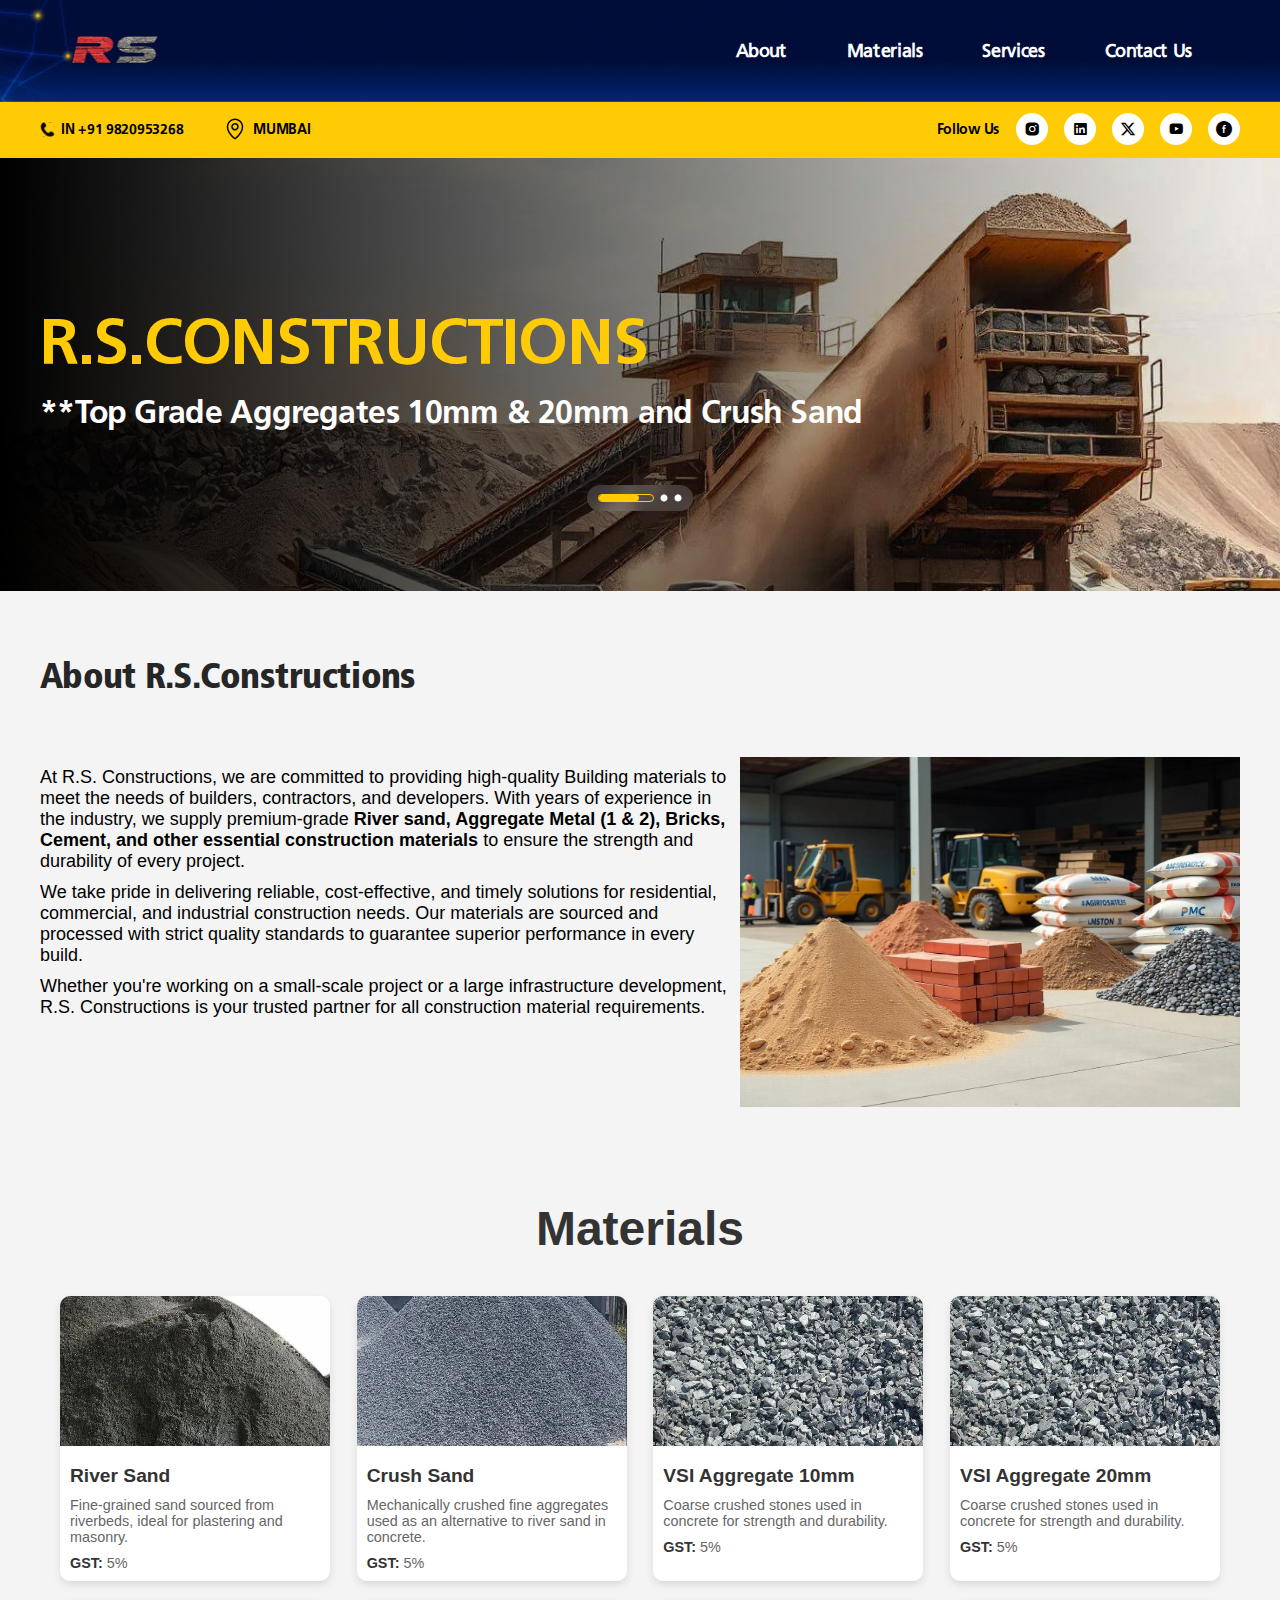
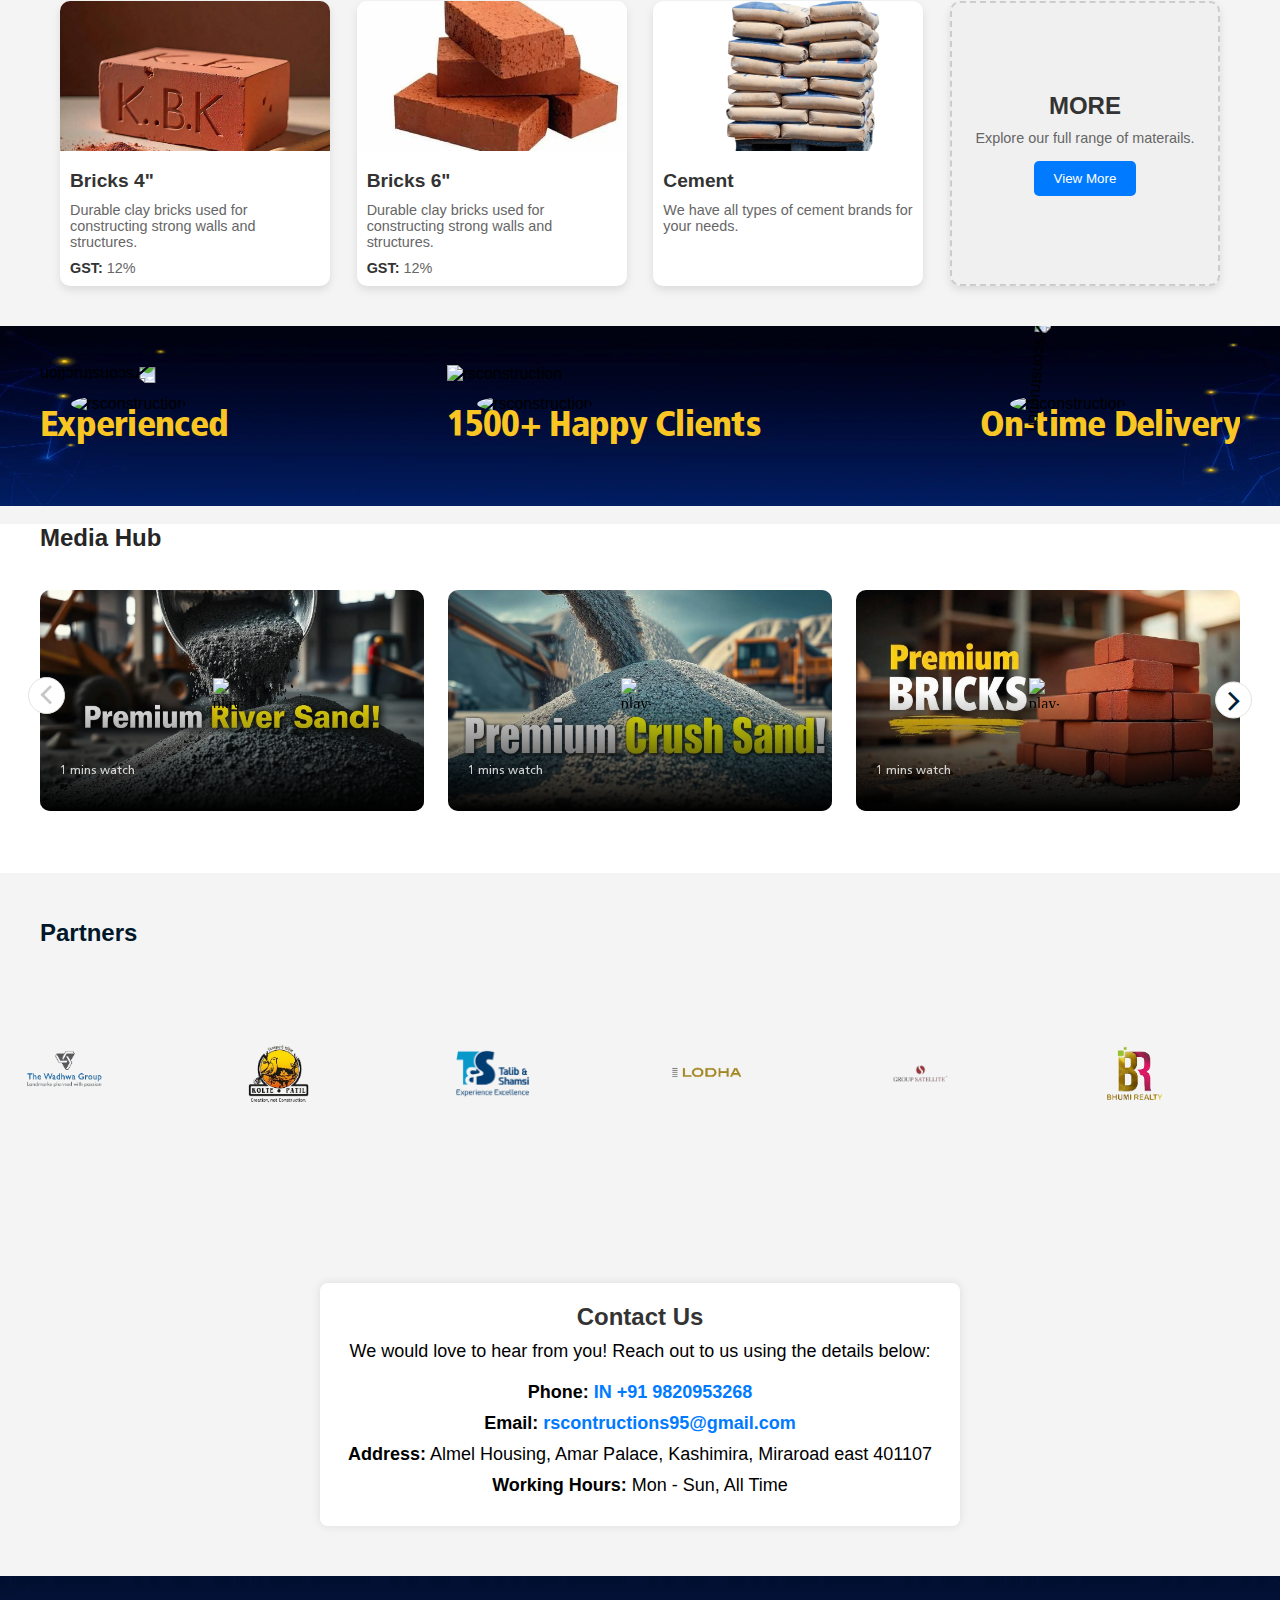
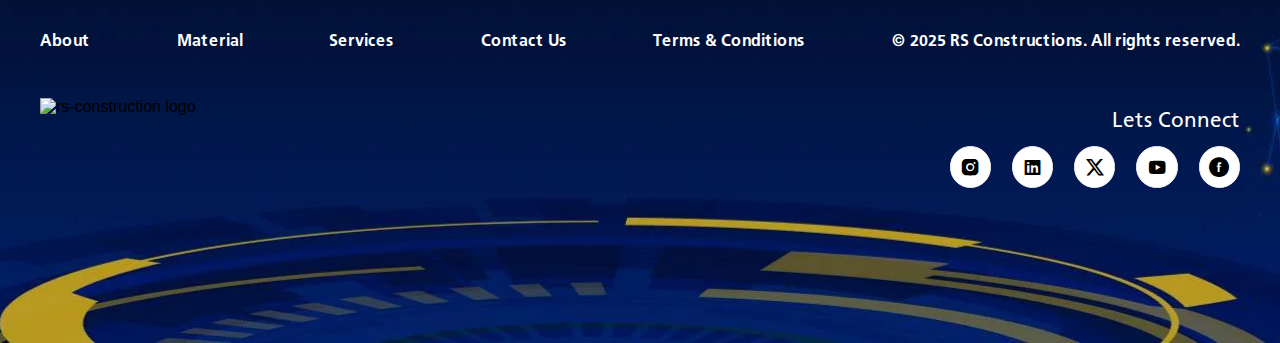
==== commit 975d1c6f: "logo changed" ====
--- a/index.html
+++ b/index.html
@@ -37,7 +37,7 @@
 
 		<meta name="google-site-verification" content="7aV1o5Zj6FquUskx2GRlYacWT9GI332cWD1Qmp3bbig" />
 	<meta name="viewport" content="width=device-width, initial-scale=1">
-	<link href="assets/images/rsconstruction-logo.webp" type="image/ico/gif" sizes="16x16" rel="shortcut icon">
+	<link href="assets/images/rs-logos.webp" type="image/ico/gif" sizes="16x16" rel="shortcut icon">
 	<!-- <link rel="preload" as="style" href="assets/css/global.css"> -->
 	<!-- build:css assets/css/global.css-->
 	<!-- <link rel="stylesheet" href="assets/css/global.css"> -->
@@ -78,7 +78,7 @@
 				<div class="header-wrapp">
 					<div class="nav-left">
 						<div class="hdr-logo">
-							<a href="/" class="logo-wrapp"><img src="assets/images/rsconstruction-logo.webp"
+							<a href="/" class="logo-wrapp"><img src="assets/images/rs-logos.webp"
 									alt="rs constructions materials" width="148" height="70" class="logo"></a>
 							<button id="hamburger" type="button"><span></span><span></span><span></span></button>
 							<div class="humburger-menu">
@@ -503,7 +503,9 @@
 		</picture>
 		<div class="container">
 			<div class="footer-container">
-				<div class="mobile-logo-wrapper"><img src="" data-src="assets/images/rsconstruction-logo.webp"
+				<!-- <div class="mobile-logo-wrapper"><img src="" data-src="assets/images/rsconstruction-logo.webp"
+					alt="rsconstructions-logo" loading="lazy" class="rsconstructions-logo-mobile lazy"></div> -->
+					<div class="mobile-logo-wrapper"><img src="" data-src="assets/images/rs-logos.webp"
 						alt="rsconstructions-logo" loading="lazy" class="rsconstructions-logo-mobile lazy"></div>
 				<div class="footer-section"><a href="#aboutSection" class="list-title ">About</a></div>
 				<!-- <div class="footer-section"><a href="#" class="list-title ">Agenda</a></div> -->
@@ -514,7 +516,7 @@
 				<div class="footer-section">&copy; 2025 RS Constructions. All rights reserved.</div>
 			</div>
 			<div class="footer-container logo-social-icons">
-				<div class="logo-wrapper"><img src="" data-src="assets/images/rsconstruction-logo.webp"
+				<div class="logo-wrapper"><img src="" data-src="assets/images/rs-logos.webp"
 						alt="rs-construction logo" loading="lazy" class="rsconstruction-logo lazy" height="500"
 						width="300"></div>
 				<div class="social-media-wrap">
